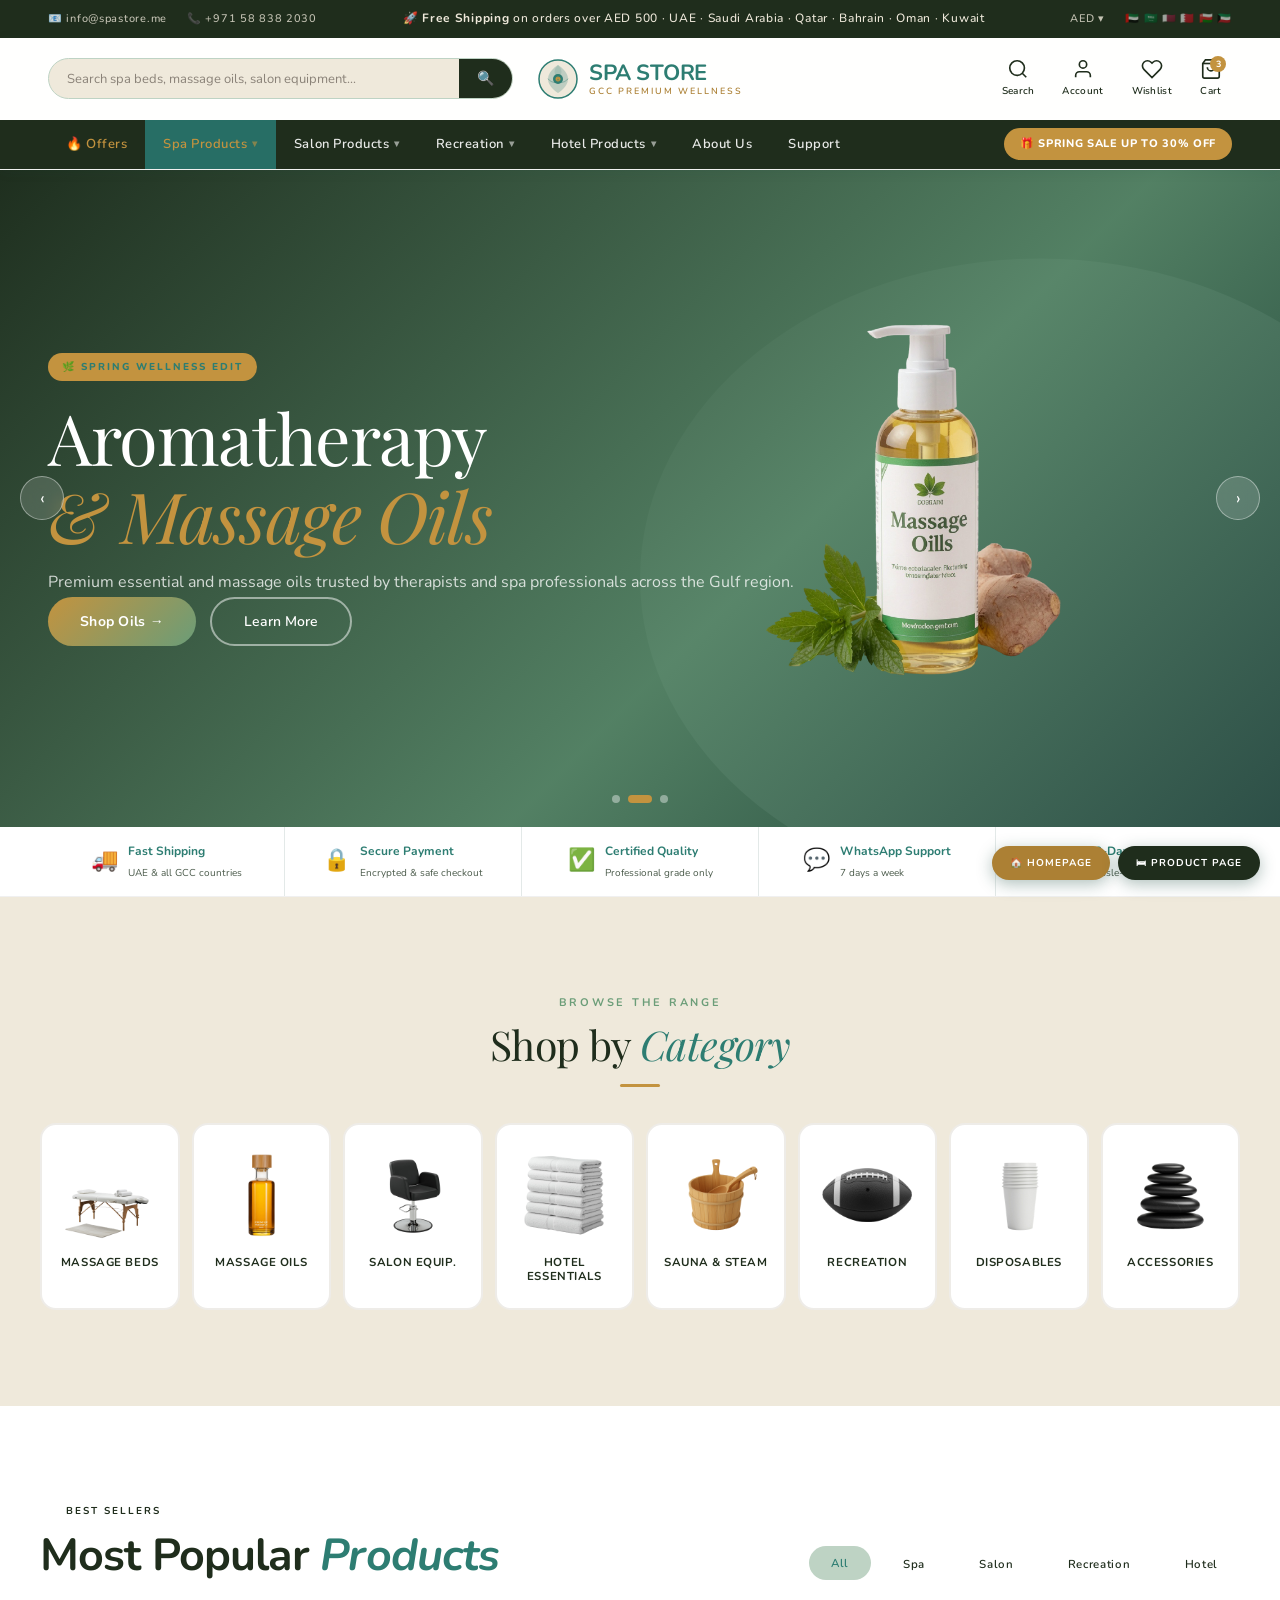
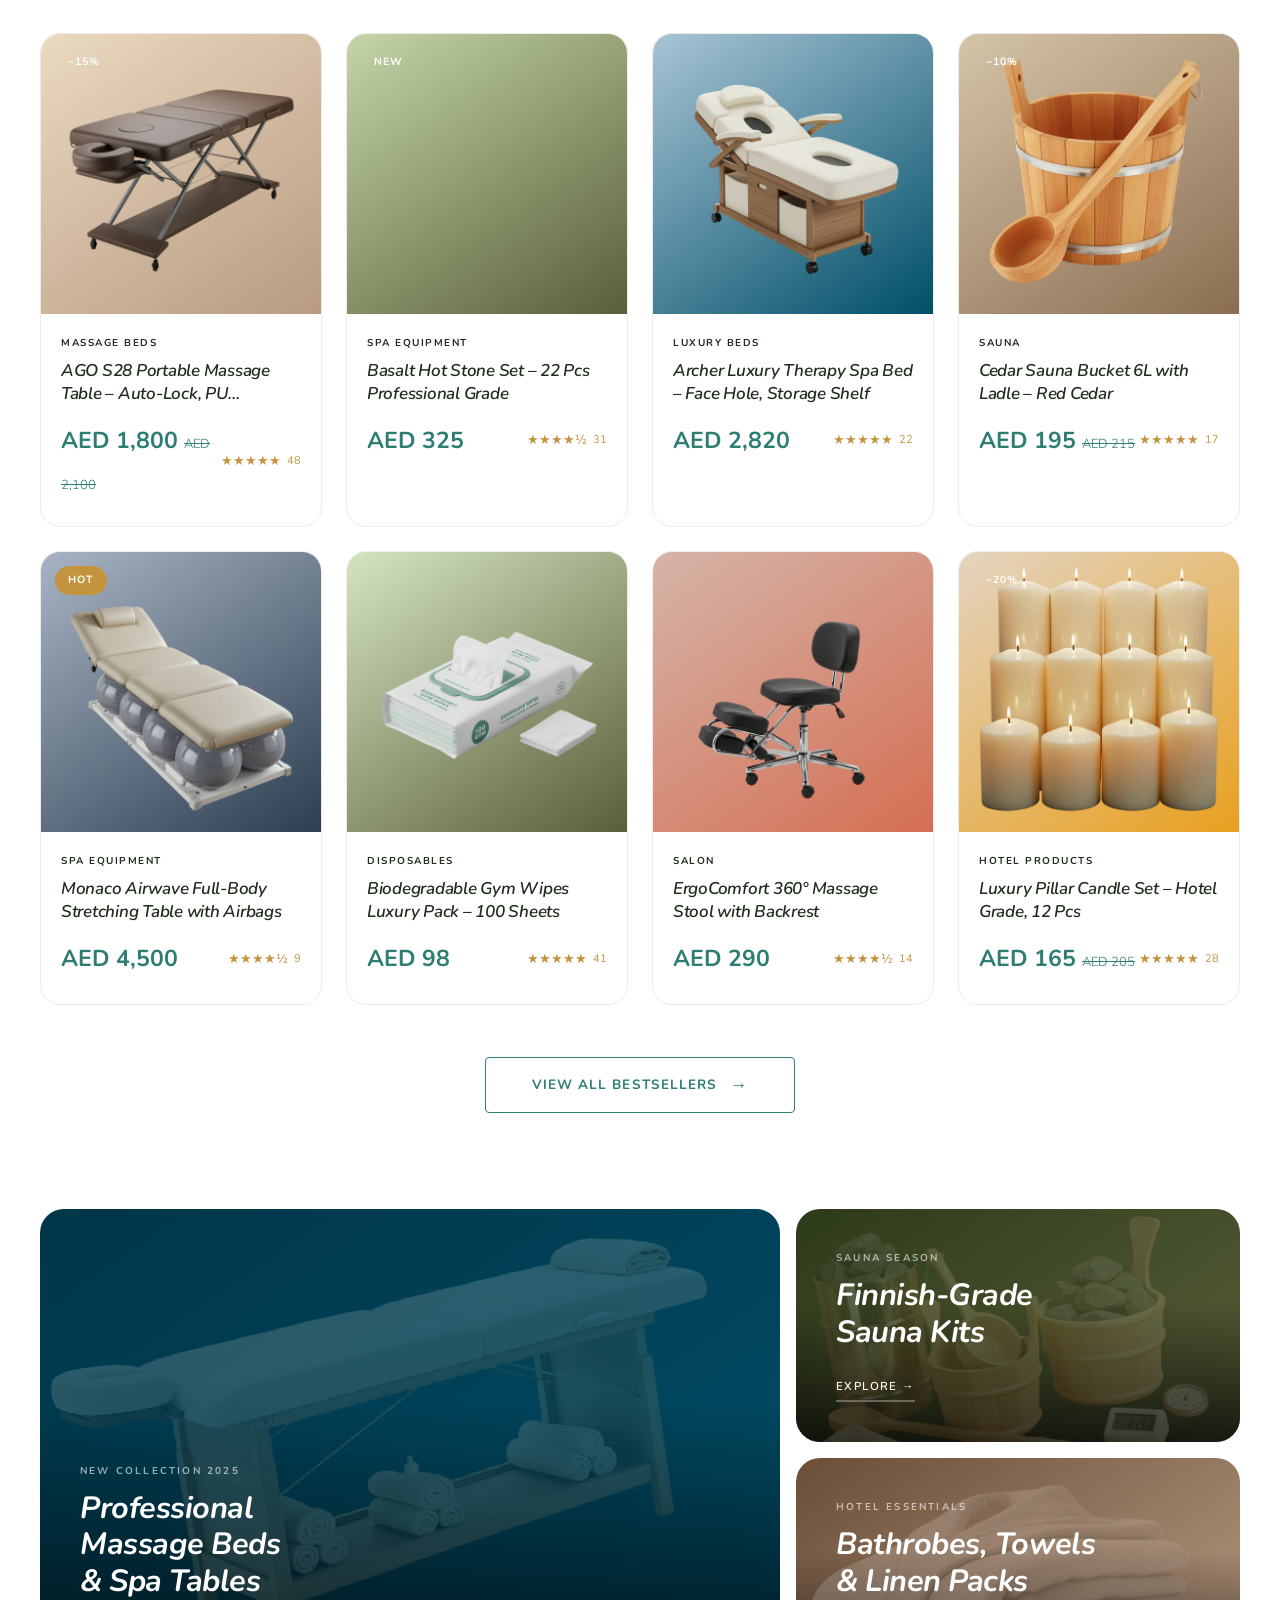
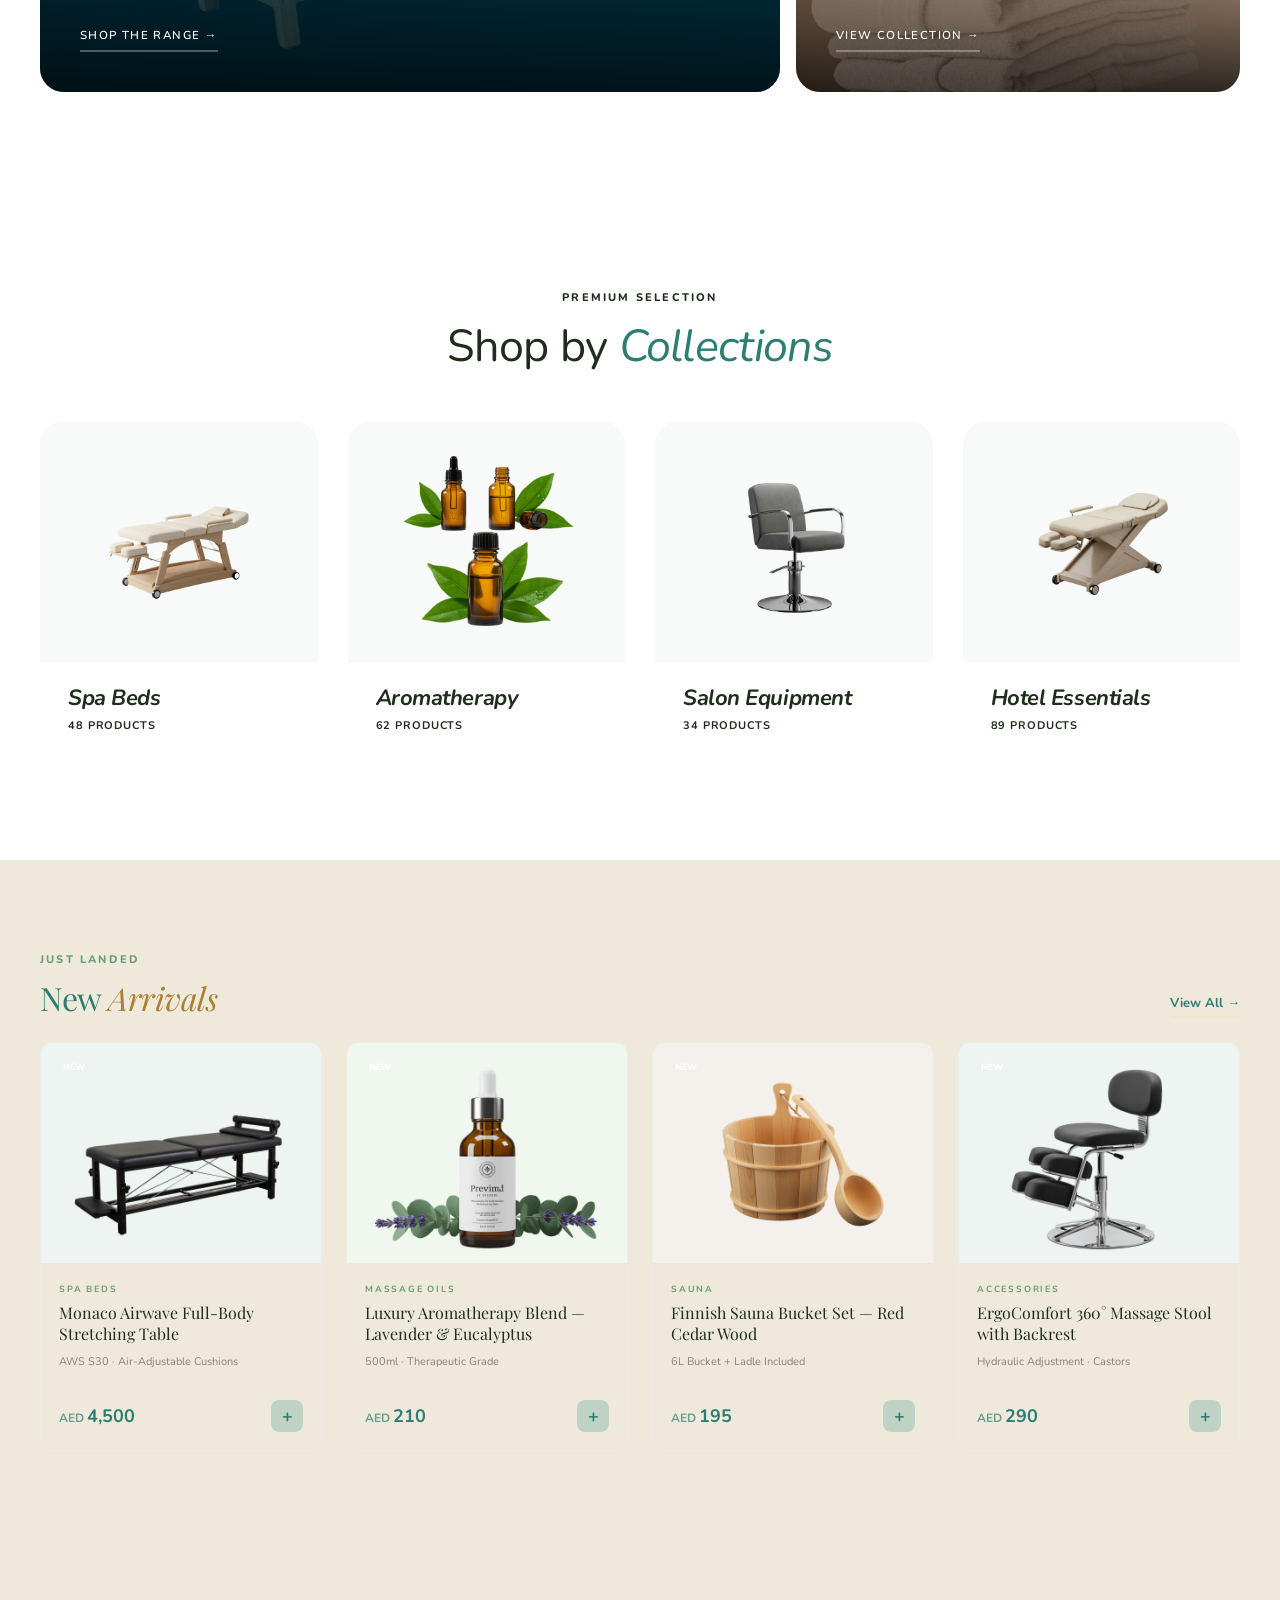
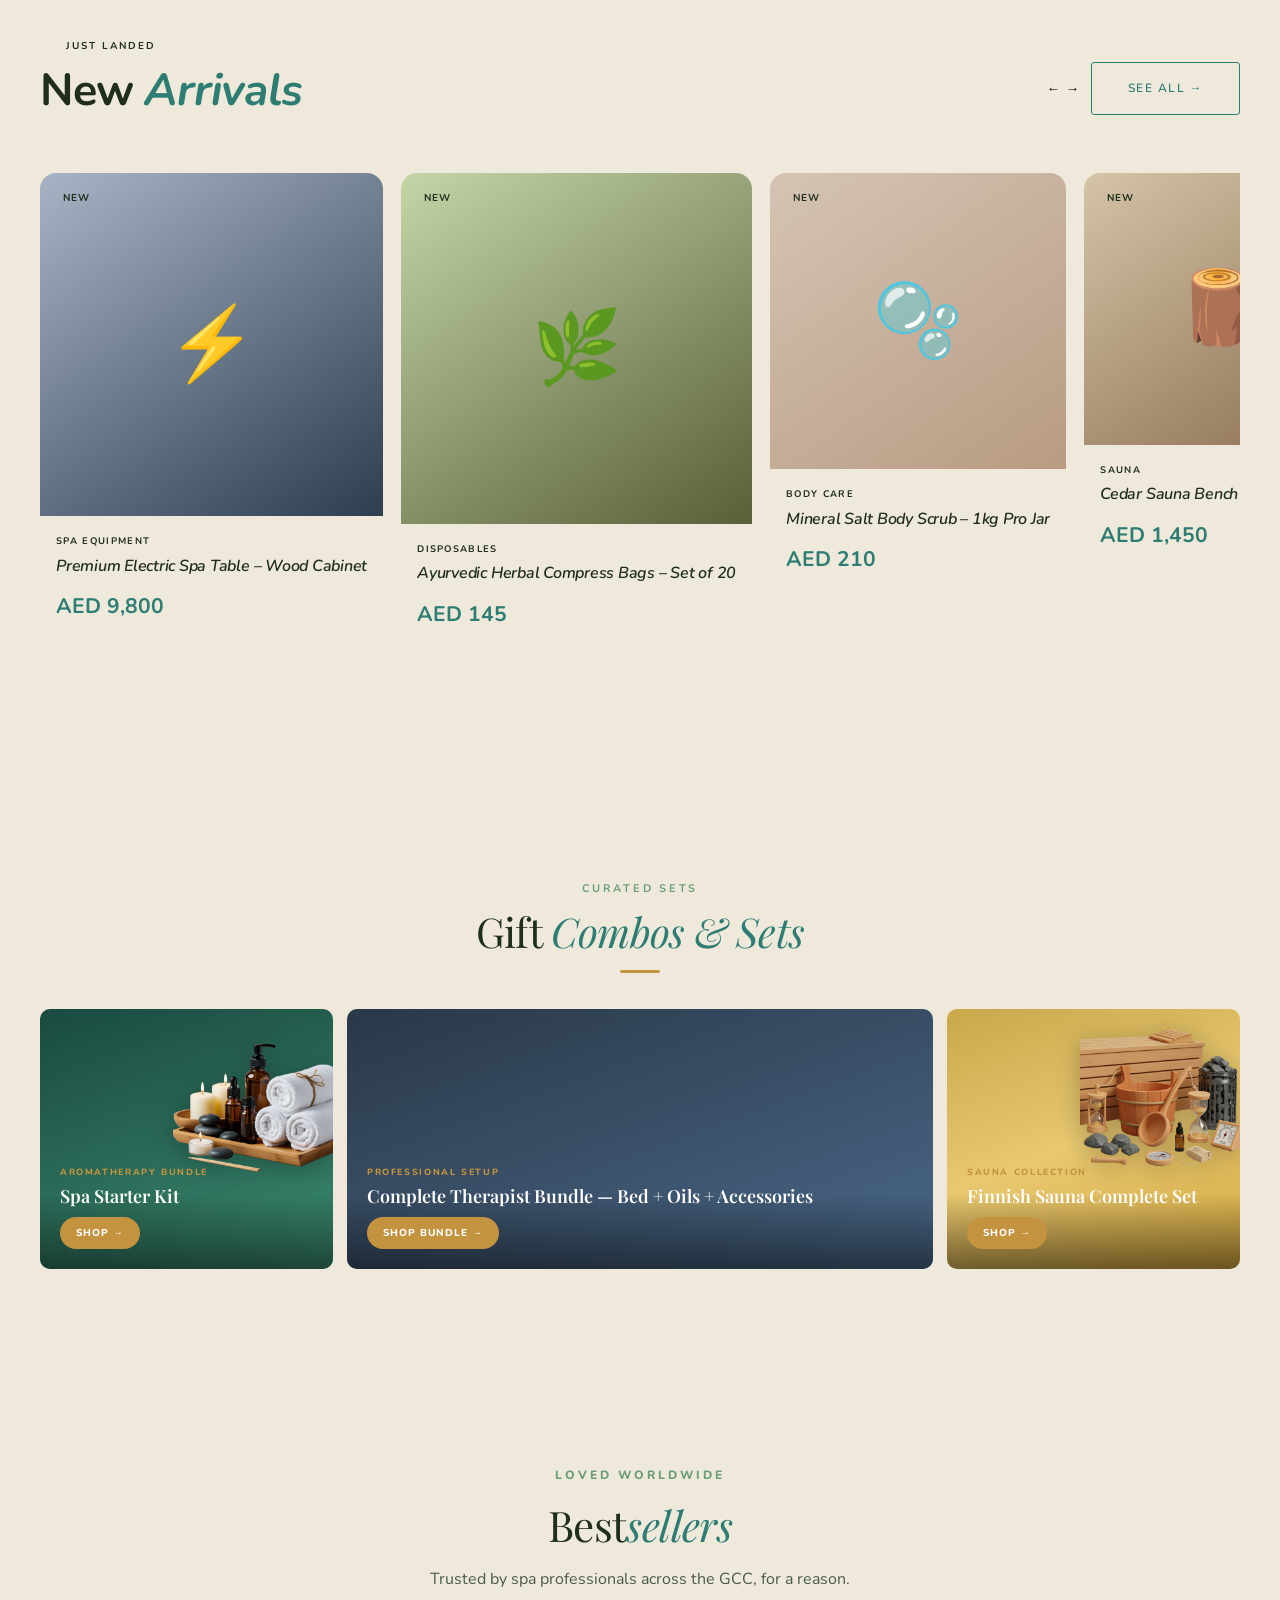
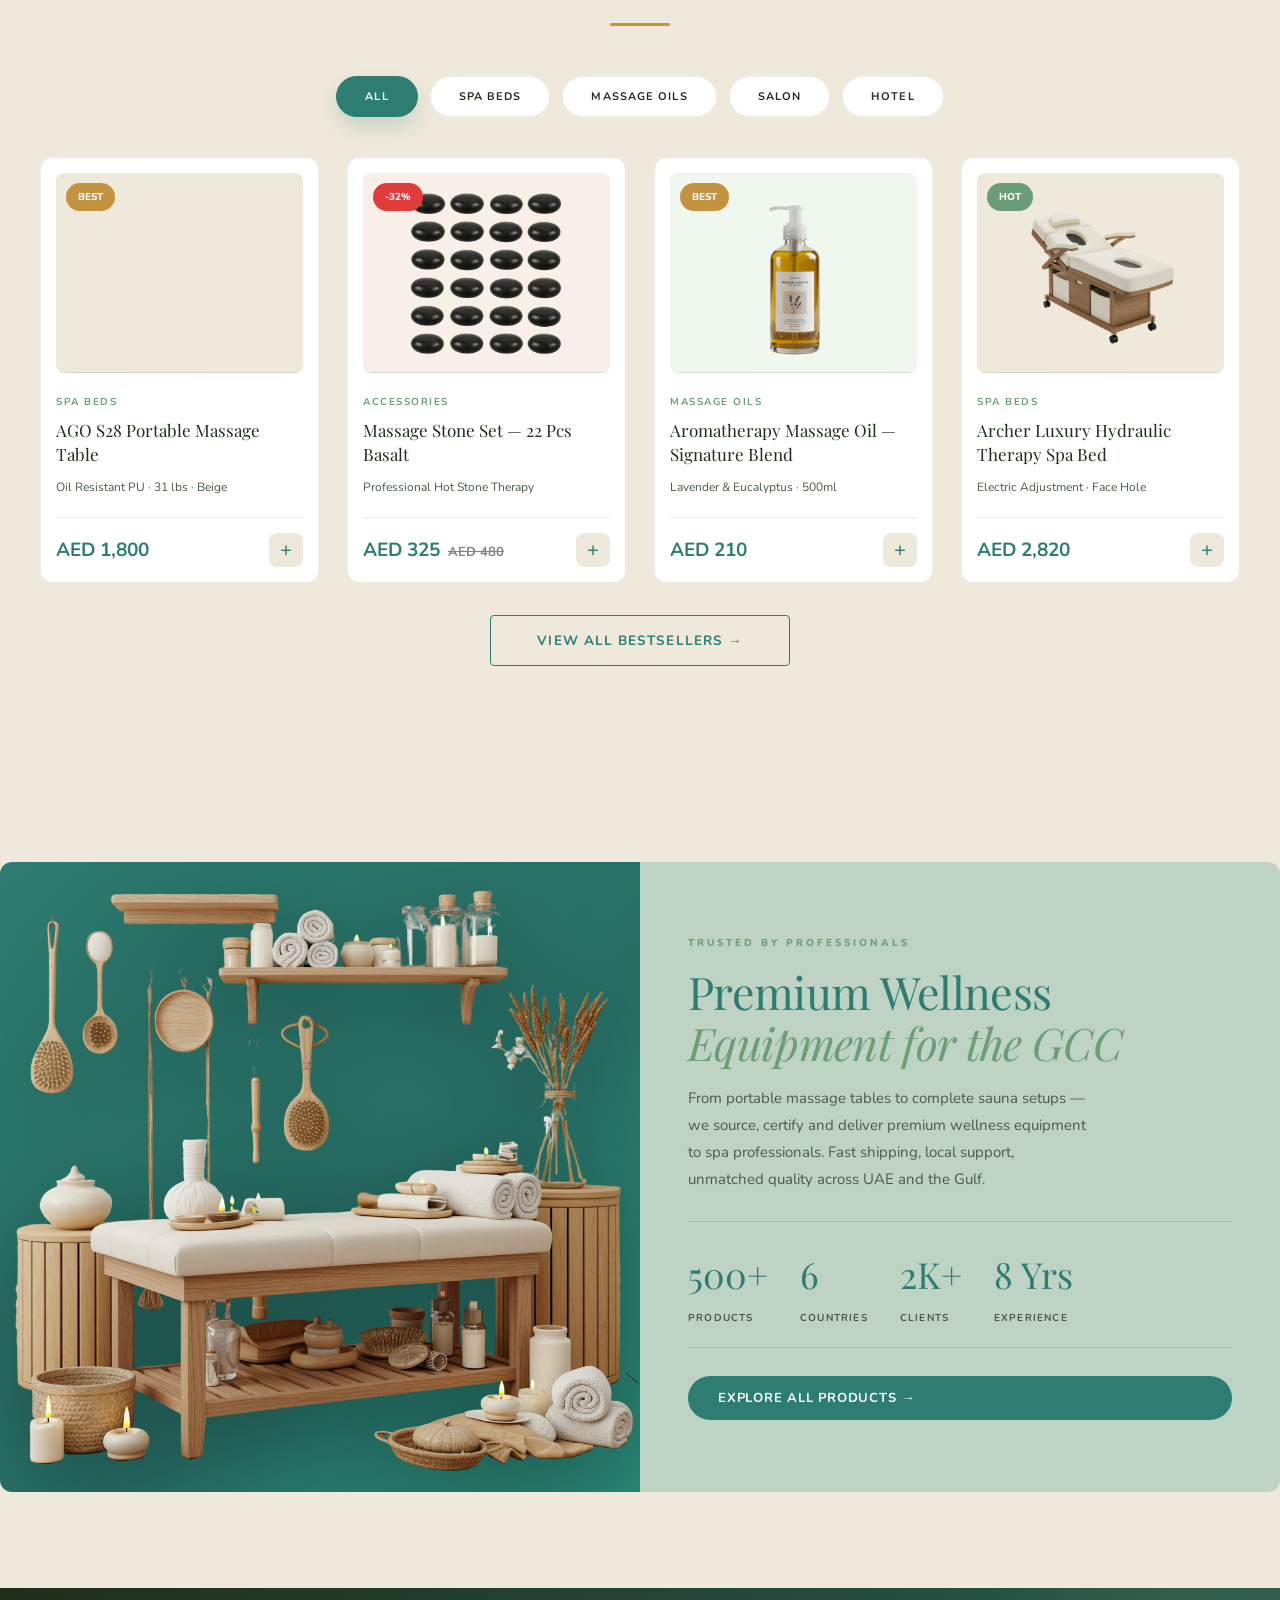
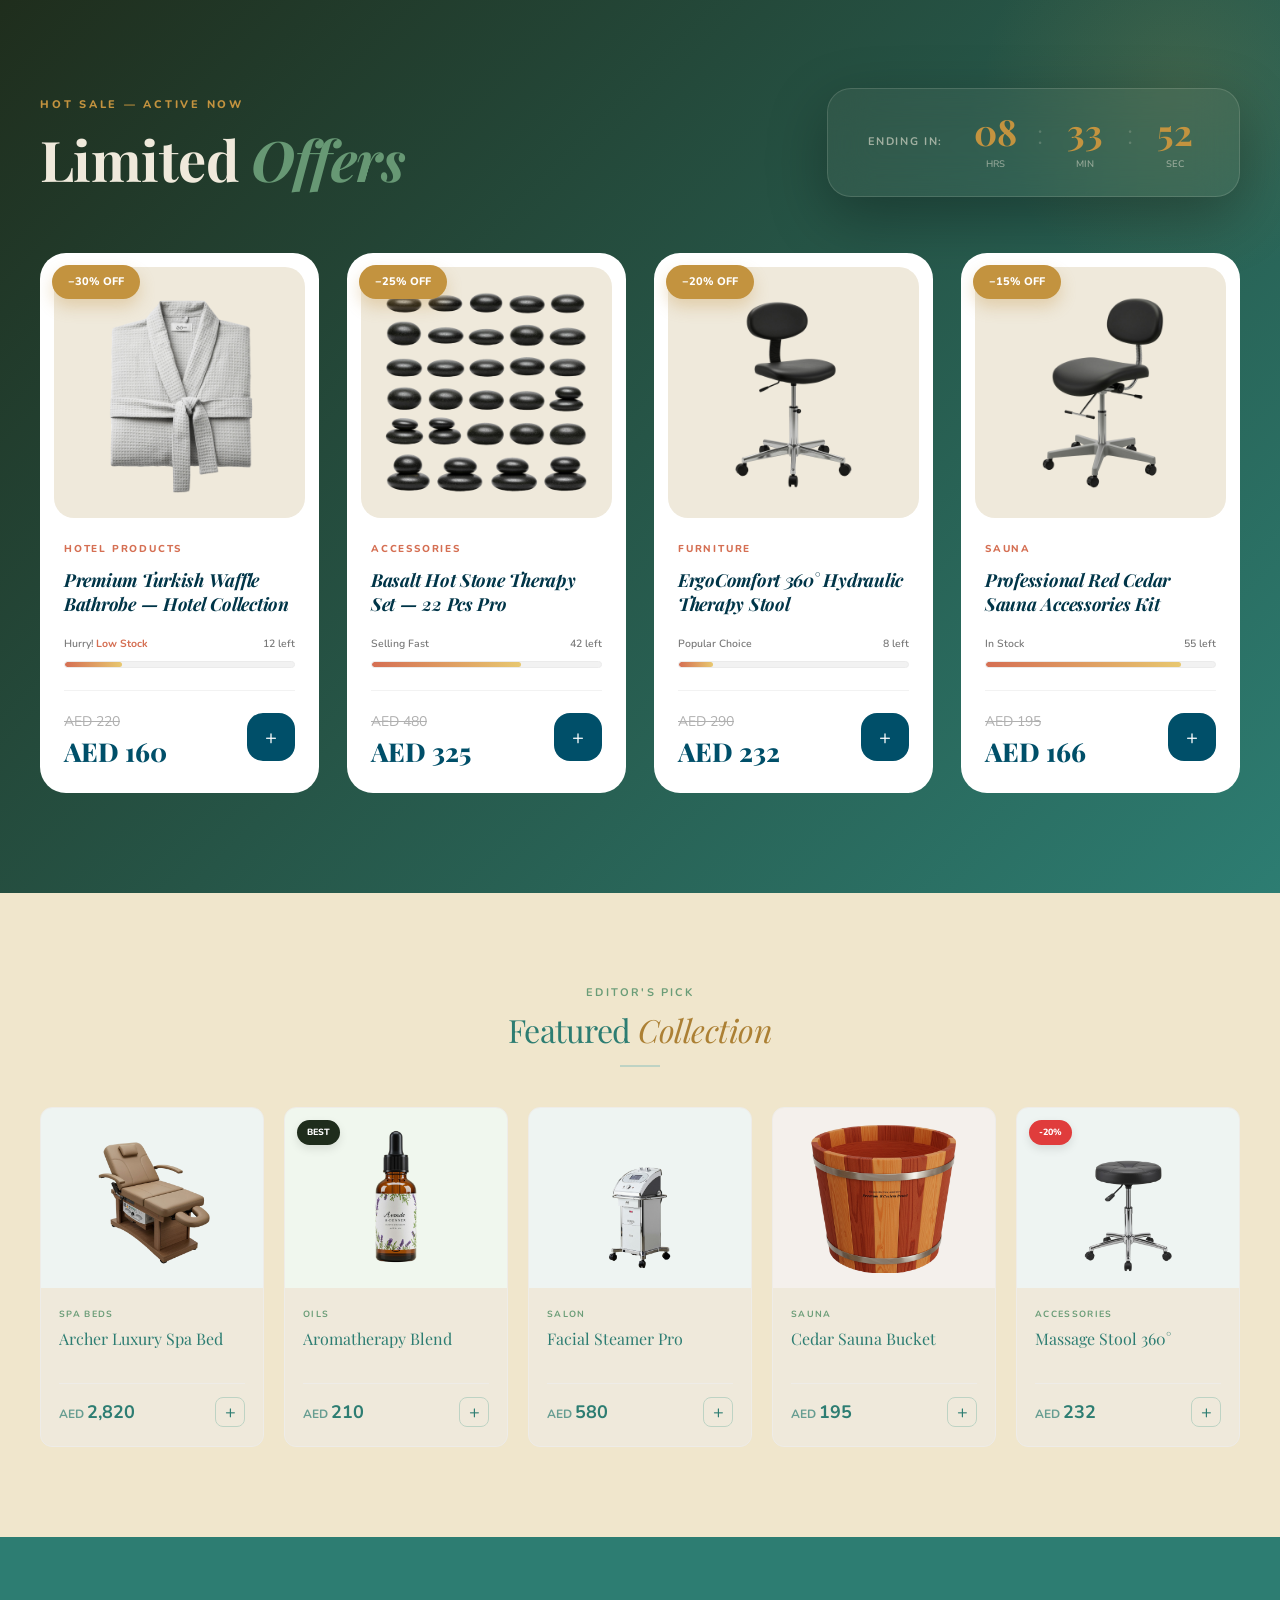
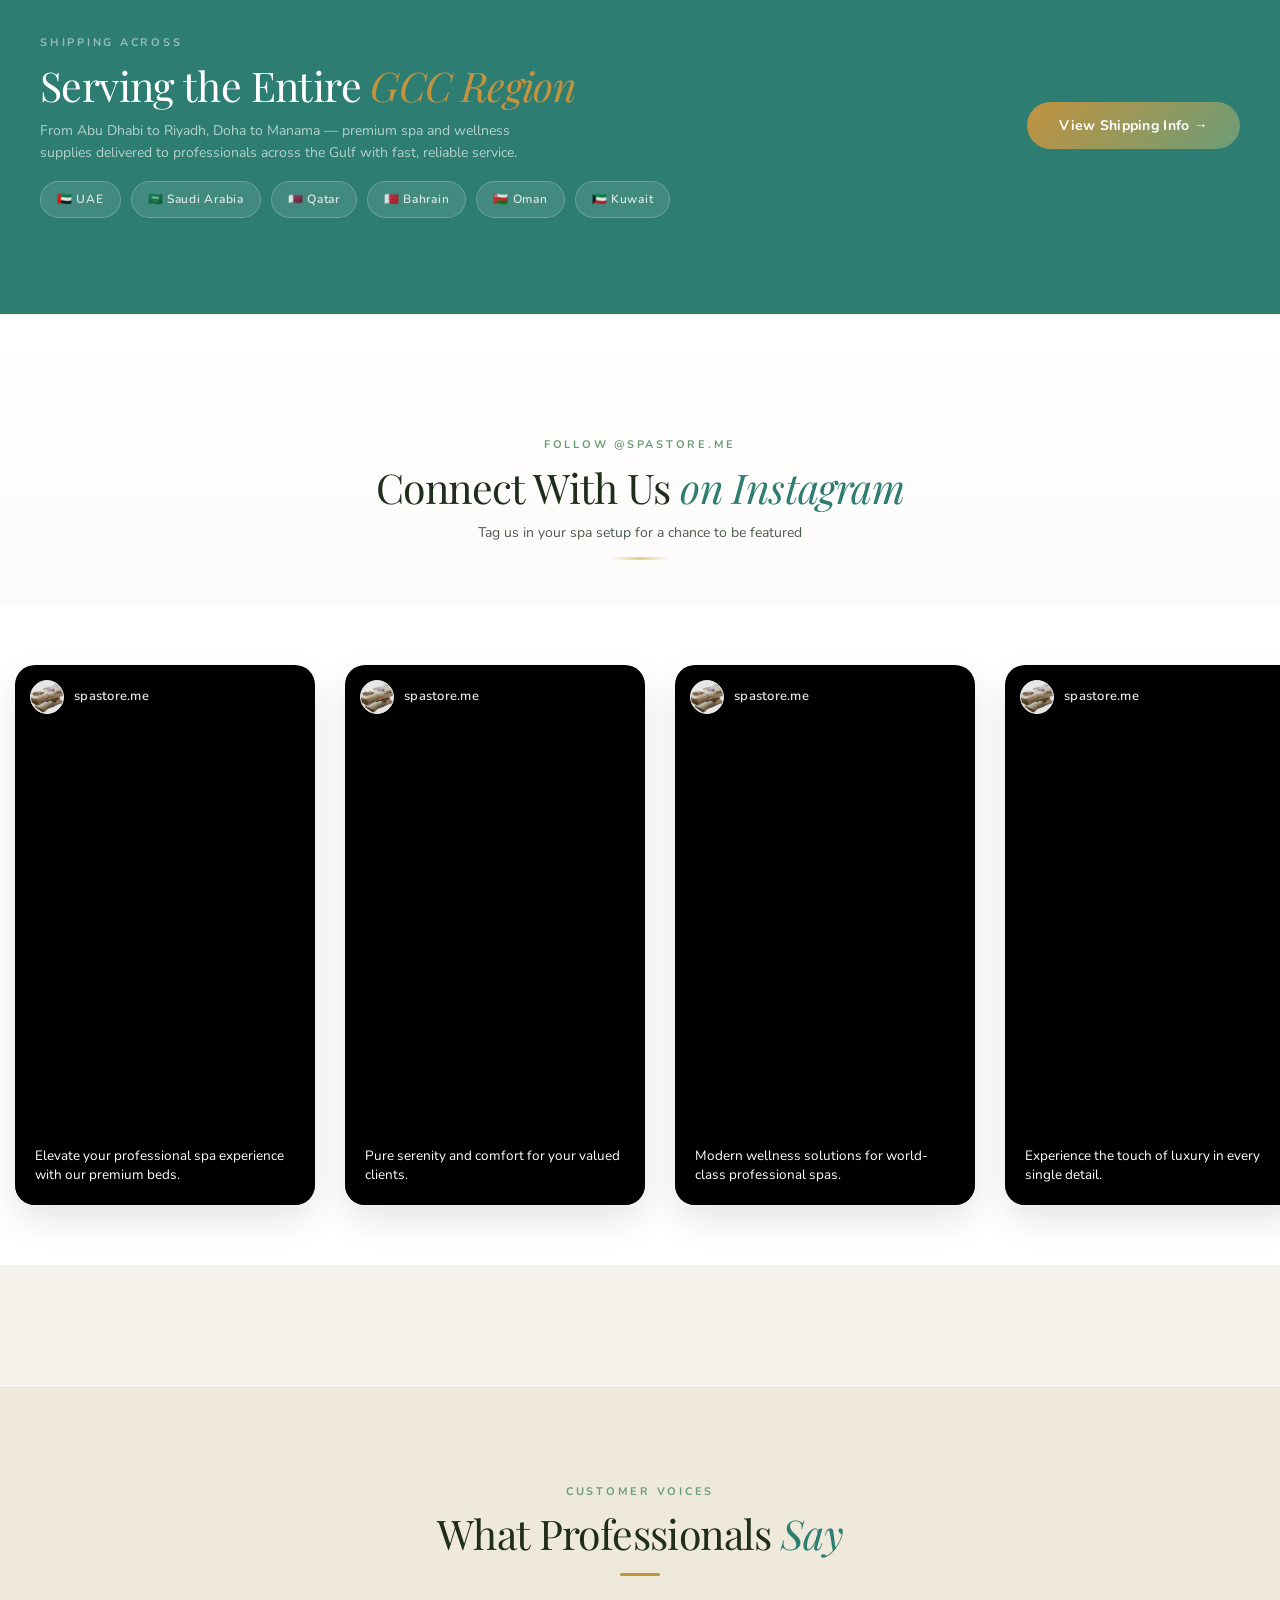
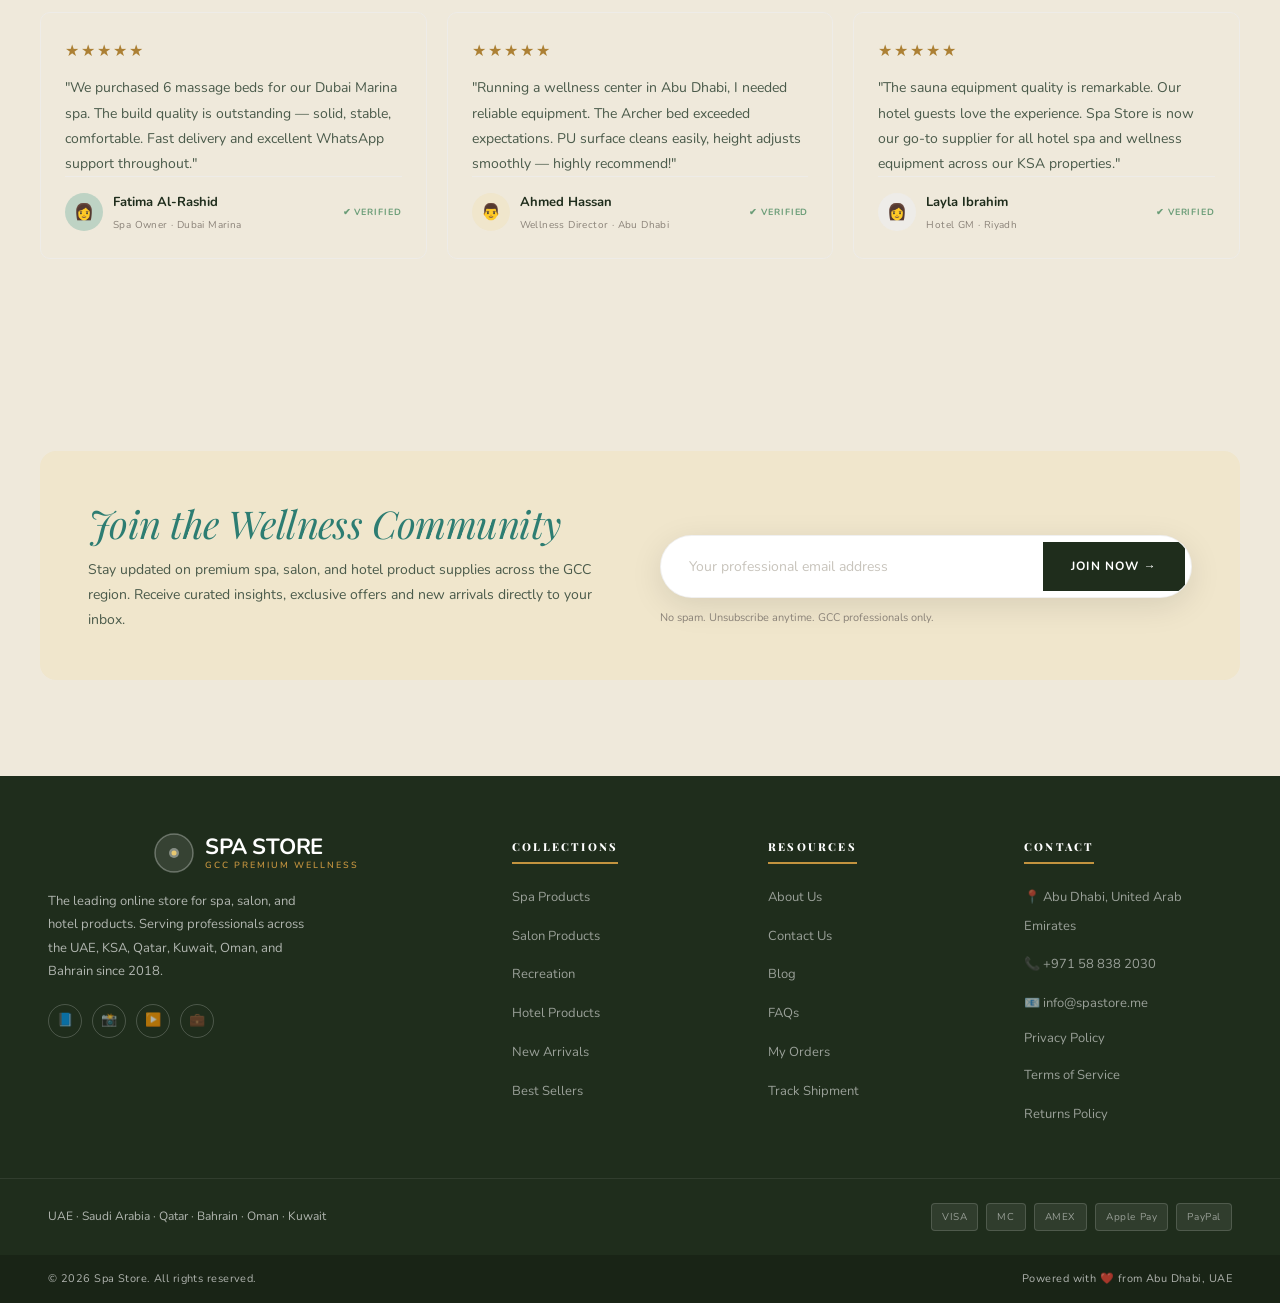
==== index.html @ 0963677c "first commit" ====
<!DOCTYPE html>
<html lang="en">

<head>
  <meta charset="UTF-8">
  <meta name="viewport" content="width=device-width, initial-scale=1.0">
  <title>SPA STORE — Premium Spa & Wellness Supplies | UAE · GCC</title>
  <link rel="preconnect" href="https://fonts.googleapis.com">
  <link
    href="https://fonts.googleapis.com/css2?family=Nunito:wght@300;400;500;600;700;800&family=Playfair+Display:ital,wght@0,400;0,600;1,400;1,600&display=swap"
    rel="stylesheet">
  <link rel="stylesheet" href="assets/css/style01.css">
  <link rel="stylesheet" href="assets/css/style02.css">
  <link rel="stylesheet" href="assets/css/style.css">
  <style>
    /* ─── LIMITED OFFERS SECTION (REDESIGN) ─── */
    .lo-sec {
      background: linear-gradient(135deg, #1f2d1c 0%, #2d7d72 100%);
      padding: 100px 0;
      position: relative;
      overflow: hidden;
    }

    .lo-sec::before {
      content: '';
      position: absolute;
      top: -100px;
      right: -100px;
      width: 400px;
      height: 400px;
      background: radial-gradient(circle, rgba(195, 147, 63, 0.15) 0%, transparent 70%);
      border-radius: 50%;
    }

    .lo-header {
      display: flex;
      align-items: center;
      justify-content: space-between;
      margin-bottom: 56px;
      gap: 32px;
      flex-wrap: wrap;
    }

    .lo-title-wrap {
      flex: 1;
      min-width: 300px;
    }

    .lo-eyebrow {
      font-size: 11px;
      font-weight: 800;
      letter-spacing: 0.25em;
      text-transform: uppercase;
      color: #c3933f;
      margin-bottom: 14px;
      display: block;
    }

    .lo-title {
      font-family: 'Playfair Display', serif;
      font-size: clamp(36px, 4.5vw, 56px);
      font-weight: 700;
      color: #efe9db;
      line-height: 1.1;
      letter-spacing: -0.01em;
    }

    .lo-title em {
      font-style: italic;
      color: #6b9d78;
      opacity: 0.95;
    }

    .lo-timer-wrap {
      background: rgba(239, 233, 219, 0.05);
      backdrop-filter: blur(20px);
      border: 1px solid rgba(239, 233, 219, 0.15);
      border-radius: 24px;
      padding: 24px 40px;
      display: flex;
      align-items: center;
      gap: 28px;
      box-shadow: 0 20px 60px rgba(0, 0, 0, 0.3);
    }

    .lo-timer-label {
      font-size: 11px;
      font-weight: 700;
      text-transform: uppercase;
      color: rgba(239, 233, 219, 0.6);
      letter-spacing: 0.15em;
    }

    .lo-timer {
      display: flex;
      gap: 18px;
      align-items: center;
    }

    .lo-t-unit {
      text-align: center;
      min-width: 48px;
    }

    .lo-t-num {
      font-family: 'Playfair Display', serif;
      font-size: 36px;
      font-weight: 700;
      color: #c3933f;
      line-height: 1;
    }

    .lo-t-lab {
      font-size: 9.5px;
      font-weight: 600;
      text-transform: uppercase;
      color: rgba(239, 233, 219, 0.5);
      margin-top: 6px;
    }

    .lo-t-sep {
      font-size: 28px;
      color: rgba(239, 233, 219, 0.2);
      font-weight: 300;
      margin-top: -14px;
    }

    .lo-grid {
      display: grid;
      grid-template-columns: repeat(4, 1fr);
      gap: 28px;
    }

    .lo-card {
      background: #ffffff;
      border-radius: 26px;
      padding: 14px;
      transition: transform 0.5s var(--ease), box-shadow 0.5s var(--ease);
      position: relative;
      overflow: hidden;
      display: flex;
      flex-direction: column;
    }

    .lo-card:hover {
      transform: translateY(-14px) scale(1.01);
      box-shadow: 0 44px 88px rgba(31, 45, 28, 0.15);
    }

    .lo-card-img {
      aspect-ratio: 1;
      border-radius: 20px;
      background: #efe9db;
      display: flex;
      align-items: center;
      justify-content: center;
      font-size: 80px;
      position: relative;
      overflow: hidden;
      transition: 0.5s var(--ease);
    }

    .lo-card:hover .lo-card-img {
      background: #fff;
      transform: scale(1.04);
    }

    .lo-card-img-bg {
      position: absolute;
      inset: 0;
      background: radial-gradient(circle, rgba(0, 79, 105, 0.03) 0%, transparent 70%);
      opacity: 0;
      transition: opacity 0.4s;
    }

    .lo-card:hover .lo-card-img-bg {
      opacity: 1;
    }

    .lo-badge {
      position: absolute;
      top: 12px;
      left: 12px;
      background: #c3933f;
      color: #fff;
      font-size: 11px;
      font-weight: 800;
      padding: 7px 16px;
      border-radius: 40px;
      z-index: 5;
      box-shadow: 0 8px 16px rgba(195, 147, 63, 0.3);
      animation: lo-pulse 2s infinite ease-in-out;
    }


    .lo-card-img img {
      padding: 20px;
    }

    .lo-card-img-bg img {
      padding: 20px;
    }

    @keyframes lo-pulse {
      0% {
        transform: scale(1);
        box-shadow: 0 4px 12px rgba(213, 111, 83, 0.2);
      }

      50% {
        transform: scale(1.06);
        box-shadow: 0 8px 24px rgba(213, 111, 83, 0.4);
      }

      100% {
        transform: scale(1);
        box-shadow: 0 4px 12px rgba(213, 111, 83, 0.2);
      }
    }

    .lo-card-wish,
    .lo-card-list {
      position: absolute;
      top: 12px;
      right: 12px;
      width: 44px;
      height: 44px;
      border-radius: 50%;
      background: #fff;
      border: none;
      display: flex;
      align-items: center;
      justify-content: center;
      font-size: 18px;
      cursor: pointer;
      box-shadow: 0 8px 32px rgba(0, 0, 0, 0.15);
      opacity: 0;
      transform: translateY(15px);
      transition: all 0.5s var(--ease);
      z-index: 10;
    }

    .lo-card-list {
      top: 68px;
    }

    .lo-card:hover .lo-card-wish,
    .lo-card:hover .lo-card-list {
      opacity: 1;
      transform: translateY(0);
    }

    .lo-card-wish:hover,
    .lo-card-list:hover {
      background: #003548;
      color: #fff;
      transform: scale(1.1);
    }

    .lo-card-body {
      padding: 22px 10px 14px;
      flex: 1;
      display: flex;
      flex-direction: column;
    }

    .lo-card-cat {
      font-size: 10px;
      font-weight: 800;
      text-transform: uppercase;
      letter-spacing: 0.18em;
      color: #d56f53;
      margin-bottom: 10px;
    }

    .lo-card-name {
      font-family: 'Playfair Display', serif;
      font-size: 18px;
      font-weight: 700;
      color: #003548;
      line-height: 1.35;
      margin-bottom: 18px;
      transition: color 0.3s;
    }

    .lo-card:hover .lo-card-name {
      color: #004f69;
    }

    .lo-stock {
      margin-bottom: 22px;
    }

    .lo-stock-text {
      font-size: 10.5px;
      font-weight: 600;
      color: #7a7a7a;
      display: flex;
      justify-content: space-between;
      align-items: center;
    }

    .lo-stock-text b {
      color: #d56f53;
      font-weight: 700;
    }

    .lo-stock-bar {
      height: 7px;
      background: #f2f2f2;
      border-radius: 10px;
      overflow: hidden;
      margin-top: 8px;
      border: 1px solid #ebebeb;
    }

    .lo-stock-inner {
      height: 100%;
      border-radius: 10px;
      transition: width 1s ease-out;
      background: linear-gradient(to right, #d56f53, #e8c870);
    }

    .lo-card-footer {
      display: flex;
      align-items: center;
      justify-content: space-between;
      padding-top: 18px;
      border-top: 1px solid #f2f2f2;
      margin-top: auto;
    }

    .lo-price-wrap {
      display: flex;
      flex-direction: column;
    }

    .lo-price-new {
      font-family: 'Playfair Display', serif;
      font-size: 26px;
      font-weight: 800;
      color: #004f69;
      line-height: 1;
    }

    .lo-price-old {
      font-size: 14px;
      color: #b0b0b0;
      text-decoration: line-through;
      font-weight: 400;
      margin-bottom: 4px;
    }

    .lo-add-btn {
      width: 48px;
      height: 48px;
      border-radius: 16px;
      border: none;
      background: #004f69;
      color: #fff;
      font-size: 20px;
      cursor: pointer;
      transition: all 0.4s var(--ease);
      display: flex;
      align-items: center;
      justify-content: center;
    }

    .lo-add-btn:hover {
      background: #e8c870;
      color: #003548;
      transform: rotate(90deg) scale(1.1);
      box-shadow: 0 8px 24px rgba(232, 200, 112, 0.3);
    }

    @media (max-width: 1100px) {
      .lo-grid {
        grid-template-columns: repeat(2, 1fr);
        gap: 20px;
      }
    }

    @media (max-width: 600px) {
      .lo-grid {
        grid-template-columns: 1fr;
      }

      .lo-header {
        flex-direction: column;
        align-items: flex-start;
        gap: 24px;
      }

      .lo-timer-wrap {
        width: 100%;
        padding: 20px 24px;
        justify-content: space-between;
      }
    }

    .Shopbycollection {
      height: 255px;
    }

    /* ─── SHOP BY COLLECTIONS (PRO DESIGN) ─── */
    .sc-sec {
      padding: 100px 0;
      background: var(--white);
    }

    .sc-grid {
      display: grid;
      grid-template-columns: repeat(4, 1fr);
      gap: 30px;
    }

    .sc-card {
      position: relative;
      border-radius: 24px;
      overflow: hidden;
      cursor: pointer;
      transition: all .5s var(--ease);
      aspect-ratio: 0.82;
      background: #f8faf9;
      display: flex;
      flex-direction: column;
    }

    .sc-card:hover {
      transform: translateY(-12px);
      box-shadow: 0 40px 80px rgba(0, 0, 0, .12);
    }

    .sc-img-wrap {
      flex: 1;
      position: relative;
      display: flex;
      align-items: center;
      justify-content: center;
      overflow: hidden;
      padding: 30px;
    }

    .sc-img {
      width: 100%;
      height: 100%;
      object-fit: contain;
      transition: transform .8s var(--ease);
      z-index: 2;
    }

    .sc-card:hover .sc-img {
      transform: scale(1.1);
    }

    .sc-img-glow {
      position: absolute;
      width: 60%;
      height: 60%;
      background: radial-gradient(circle, var(--teal-pale/0.4) 0%, transparent 70%);
      filter: blur(40px);
      z-index: 1;
      transition: all .6s;
      opacity: 0;
    }

    .sc-card:hover .sc-img-glow {
      opacity: 1;
      transform: scale(1.5);
    }

    .sc-info {
      padding: 24px 28px;
      background: #fff;
      z-index: 10;
      transition: all .4s var(--ease);
      border-top: 1px solid rgba(0, 0, 0, .03);
    }

    .sc-card:hover .sc-info {
      background: var(--teal);
    }

    .sc-title {
      font-family: var(--serif);
      font-size: 22px;
      font-weight: 700;
      color: var(--ink);
      margin-bottom: 6px;
      transition: color .3s;
    }

    .sc-count {
      font-size: 11px;
      font-weight: 700;
      color: var(--ink-mid);
      text-transform: uppercase;
      letter-spacing: .08em;
      transition: color .3s;
    }

    .sc-card:hover .sc-title {
      color: #fff;
    }

    .sc-card:hover .sc-count {
      color: rgba(255, 255, 255, 0.7);
    }

    .sc-btn-circle {
      position: absolute;
      top: 20px;
      right: 20px;
      width: 44px;
      height: 44px;
      background: #fff;
      color: var(--teal);
      border-radius: 50%;
      display: flex;
      align-items: center;
      justify-content: center;
      box-shadow: 0 8px 16px rgba(0, 0, 0, .1);
      opacity: 0;
      transform: scale(0.5);
      transition: all .4s var(--ease);
      z-index: 15;
    }

    .sc-card:hover .sc-btn-circle {
      opacity: 1;
      transform: scale(1);
    }

    .sc-btn-circle:hover {
      background: var(--gold);
      color: #fff;
    }

    @media (max-width: 1100px) {
      .sc-grid {
        grid-template-columns: repeat(2, 1fr);
        gap: 20px;
      }
    }

    @media (max-width: 600px) {
      .sc-grid {
        grid-template-columns: 1fr;
      }

      .sc-sec {
        padding: 60px 0;
      }
    }
  </style>

</head>

<body>

  <!-- PAGE SWITCHER -->
  <div class="pg-sw">
    <button class="psb active" onclick="goPg('home',this)">🏠 Homepage</button>
    <button class="psb" onclick="goPg('product',this)">🛏 Product Page</button>
  </div>

  <!-- ═══════════════════════════════════════
     SHARED HEADER
═══════════════════════════════════════ -->
  <div id="chrome">

    <!-- Announcement Bar -->
    <div class="ann">
      <div class="ann-side">
        <span>📧 info@spastore.me</span>
        <span>📞 +971 58 838 2030</span>
      </div>
      <div class="ann-center">
        🚀 <strong>Free Shipping</strong> on orders over AED 500 · UAE · Saudi Arabia · Qatar · Bahrain · Oman · Kuwait
      </div>
      <div class="ann-side">
        <span>AED ▾</span>
        <span style="opacity:.7;">🇦🇪 🇸🇦 🇶🇦 🇧🇭 🇴🇲 🇰🇼</span>
      </div>
    </div>

    <!-- Header -->
    <header class="header">
      <div class="header-top">

        <!-- Search -->
        <div class="search-bar">
          <input type="text" placeholder="Search spa beds, massage oils, salon equipment...">
          <button class="search-btn">🔍</button>
        </div>

        <!-- Logo -->
        <div class="logo" onclick="goPg('home',null)">
          <svg class="logo-svg" viewBox="0 0 42 42" fill="none" xmlns="http://www.w3.org/2000/svg">
            <circle cx="21" cy="21" r="19" fill="#efe9db" stroke="#2d7d72" stroke-width="1.5" />
            <path d="M21 7 C21 7, 31 13, 31 21 C31 29, 21 35, 21 35 C21 35, 11 29, 11 21 C11 13, 21 7, 21 7Z"
              fill="#2d7d72" opacity="0.25" />
            <circle cx="21" cy="21" r="5" fill="#2d7d72" />
            <circle cx="21" cy="21" r="2.5" fill="#c3933f" />
            <path d="M21 7 Q28 14 21 21 Q14 14 21 7Z" fill="#2d7d72" opacity="0.15" />
            <path d="M11 21 Q18 28 21 21 Q24 28 31 21" stroke="#2d7d72" stroke-width="1" fill="none"
              stroke-linecap="round" opacity="0.4" />
          </svg>
          <div class="logo-text-wrap">
            <span class="logo-name">SPA STORE</span>
            <span class="logo-tagline">GCC Premium Wellness</span>
          </div>
        </div>

        <!-- Icons -->
        <div class="hdr-icons">
          <div class="hdr-icon">
            <svg viewBox="0 0 24 24">
              <circle cx="11" cy="11" r="8" />
              <line x1="21" y1="21" x2="16.65" y2="16.65" />
            </svg>
            <span>Search</span>
          </div>
          <div class="hdr-icon">
            <svg viewBox="0 0 24 24">
              <path d="M20 21v-2a4 4 0 0 0-4-4H8a4 4 0 0 0-4 4v2" />
              <circle cx="12" cy="7" r="4" />
            </svg>
            <span>Account</span>
          </div>
          <div class="hdr-icon">
            <svg viewBox="0 0 24 24">
              <path
                d="M20.84 4.61a5.5 5.5 0 0 0-7.78 0L12 5.67l-1.06-1.06a5.5 5.5 0 0 0-7.78 7.78l1.06 1.06L12 21.23l7.78-7.78 1.06-1.06a5.5 5.5 0 0 0 0-7.78z" />
            </svg>
            <span>Wishlist</span>
          </div>
          <div class="hdr-icon">
            <svg viewBox="0 0 24 24">
              <path d="M6 2L3 6v14a2 2 0 0 0 2 2h14a2 2 0 0 0 2-2V6l-3-4z" />
              <line x1="3" y1="6" x2="21" y2="6" />
              <path d="M16 10a4 4 0 0 1-8 0" />
            </svg>
            <span>Cart</span>
            <div class="badge">3</div>
          </div>
        </div>
      </div>

      <!-- Nav Bar -->
      <nav class="nav-bar">
        <div class="nav-inner">
          <span class="nav-item hot">🔥 Offers</span>
          <span class="nav-item active">
            Spa Products <span class="arrow">▾</span>
            <div class="mega-drop">
              <div class="mega-col">
                <h6>All Products</h6>
                <ul>
                  <li><a href="#">All Products</a></li>
                  <li><a href="#">Best Sellers</a></li>
                  <li><a href="#">New Arrivals</a></li>
                  <li><a href="#">Gift Sets</a></li>
                </ul>
              </div>
              <div class="mega-col">
                <h6>By Category</h6>
                <ul>
                  <li><a href="#">Massage Beds</a></li>
                  <li><a href="#">Massage Oils</a></li>
                  <li><a href="#">Accessories</a></li>
                  <li><a href="#">Disposables</a></li>
                  <li><a href="#">Sauna</a></li>
                  <li><a href="#">Hot Stone Therapy</a></li>
                </ul>
              </div>
              <div class="mega-col">
                <h6>By Concern</h6>
                <ul>
                  <li><a href="#">Pain Relief</a></li>
                  <li><a href="#">Deep Relaxation</a></li>
                  <li><a href="#">Aromatherapy</a></li>
                  <li><a href="#">Detox & Steam</a></li>
                </ul>
              </div>
            </div>
          </span>
          <span class="nav-item">Salon Products <span class="arrow">▾</span></span>
          <span class="nav-item">Recreation <span class="arrow">▾</span></span>
          <span class="nav-item">Hotel Products <span class="arrow">▾</span></span>
          <span class="nav-item">About Us</span>
          <span class="nav-item">Support</span>
          <div class="nav-right-links">
            <span class="nav-offer">🎁 Spring Sale Up to 30% Off</span>
          </div>
        </div>
      </nav>
    </header>

  </div><!-- end chrome -->

  <!-- ═══════════════════════════════════════
     HOME PAGE
═══════════════════════════════════════ -->
  <div id="page-home" class="page active">

    <!-- ─── HERO SLIDER ─── -->
    <section class="hero">
      <div class="hero-track" id="heroTrack">

        <div class="hero-slide hs1">
          <div class="hero-slide-content">
            <div class="hs-tag">✨ Bestseller Collection 2026</div>
            <h1 class="hs-headline">Upgrade Your<br><em>Spa Experience</em></h1>
            <p class="hs-sub">Discover the fusion of innovative technology and therapeutic luxury. Premium spa beds,
              massage oils & salon equipment.</p>
            <div class="hs-btns">
              <button class="btn-gold">Explore Collection →</button>
              <button class="btn-outline-w">View Catalogue</button>
            </div>
          </div>
          <div class="hs-visual">
            <img src="assets/img/spa-beds.webp" class="img-fluid " alt="">
          </div>
        </div>

        <div class="hero-slide hs2">
          <div class="hero-slide-content">
            <div class="hs-tag">🌿 Spring Wellness Edit</div>
            <h1 class="hs-headline">Aromatherapy<br><em>& Massage Oils</em></h1>
            <p class="hs-sub">Premium essential and massage oils trusted by therapists and spa professionals across the
              Gulf region.</p>
            <div class="hs-btns">
              <button class="btn-gold">Shop Oils →</button>
              <button class="btn-outline-w">Learn More</button>
            </div>
          </div>
          <div class="hs-visual">
            <img src="assets/img/massage-oil.webp" class="img-fluid " alt="">
          </div>
        </div>

        <div class="hero-slide hs3">
          <div class="hero-slide-content">
            <div class="hs-tag">🏨 Hotel & Hospitality Range</div>
            <h1 class="hs-headline">Hotel<br><em>Essentials</em></h1>
            <p class="hs-sub">Bathrobes, towels, slippers & premium linens. Trusted by five-star hotels and spa resorts
              across the GCC.</p>
            <div class="hs-btns">
              <button class="btn-gold">Shop Hotel →</button>
              <button class="btn-outline-w">View All</button>
            </div>
          </div>
          <div class="hs-visual">
            <img src="assets/img/towels.webp" class="img-fluid " alt="">
          </div>
        </div>

      </div>
      <button class="harr prev" onclick="mvSlide(-1)">‹</button>
      <button class="harr next" onclick="mvSlide(1)">›</button>
      <div class="hero-dots">
        <button class="hdot on" onclick="goSl(0)"></button>
        <button class="hdot" onclick="goSl(1)"></button>
        <button class="hdot" onclick="goSl(2)"></button>
      </div>
    </section>

    <!-- ─── TRUST BAR ─── -->
    <div class="trust">
      <div class="trust-inner">
        <div class="ti">
          <div class="ti-icon">🚚</div>
          <div>
            <div class="ti-label">Fast Shipping</div>
            <div class="ti-sub">UAE & all GCC countries</div>
          </div>
        </div>
        <div class="ti">
          <div class="ti-icon">🔒</div>
          <div>
            <div class="ti-label">Secure Payment</div>
            <div class="ti-sub">Encrypted & safe checkout</div>
          </div>
        </div>
        <div class="ti">
          <div class="ti-icon">✅</div>
          <div>
            <div class="ti-label">Certified Quality</div>
            <div class="ti-sub">Professional grade only</div>
          </div>
        </div>
        <div class="ti">
          <div class="ti-icon">💬</div>
          <div>
            <div class="ti-label">WhatsApp Support</div>
            <div class="ti-sub">7 days a week</div>
          </div>
        </div>
        <div class="ti">
          <div class="ti-icon">🔄</div>
          <div>
            <div class="ti-label">30-Day Returns</div>
            <div class="ti-sub">Hassle-free policy</div>
          </div>
        </div>
      </div>
    </div>

    <!-- ─── SHOP BY CATEGORY ─── -->
    <section class="sec">
      <div class="w">
        <div class="sec-head">
          <div class="sec-eyebrow">Browse the Range</div>
          <h2 class="sec-title">Shop by <em>Category</em></h2>
          <div class="sec-rule"></div>
        </div>
        <div class="cat-icons">
          <div class="ci">
            <div class="ci-emoji">
              <img src="assets/img/png/Massage Beds.png" alt="">
            </div>
            <div class="ci-label">Massage Beds</div>
          </div>
          <div class="ci">
            <div class="ci-emoji">
              <img src="assets/img/png/Massage Oils.png" alt="">
            </div>
            <div class="ci-label">Massage Oils</div>
          </div>
          <div class="ci">
            <div class="ci-emoji">
              <img src="assets/img/png/SalonEquip.png" alt="">
            </div>
            <div class="ci-label">Salon Equip.</div>
          </div>
          <div class="ci">
            <div class="ci-emoji">
              <img src="assets/img/png/Hotel Essentials.png" alt="">
            </div>
            <div class="ci-label">Hotel Essentials</div>
          </div>
          <div class="ci">
            <div class="ci-emoji">
              <img src="assets/img/png/Sauna & Steam.png" alt="">
            </div>
            <div class="ci-label">Sauna & Steam</div>
          </div>
          <div class="ci">
            <div class="ci-emoji">
              <img src="assets/img/png/Recreation.png" alt="">
            </div>
            <div class="ci-label">Recreation</div>
          </div>
          <div class="ci">
            <div class="ci-emoji">
              <img src="assets/img/png/Disposables.png" alt="">
            </div>
            <div class="ci-label">Disposables</div>
          </div>
          <div class="ci">
            <div class="ci-emoji">
              <img src="assets/img/png/Accessories.png" alt="">
            </div>
            <div class="ci-label">Accessories</div>
          </div>
        </div>
      </div>
    </section>

    <!-- ─── PROMOTIONAL BANNERS ─── -->
    <!-- BEST SELLERS -->
    <section class="bs-sec bs-sec-white" id="products">
      <div class="w">
        <div class="bs-header reveal">
          <div class="bs-header-row">
            <div>
              <div class="bs-eyebrow">
                <div class="bs-eyebrow-bar"></div><span class="bs-eyebrow-label">Best Sellers</span>
              </div>
              <h2 class="bs-header-title">Most Popular <em>Products</em></h2>
            </div>
            <div class="bs-filters">
              <button class="bs-filter-chip bs-on">All</button>
              <button class="bs-filter-chip">Spa</button>
              <button class="bs-filter-chip">Salon</button>
              <button class="bs-filter-chip">Recreation</button>
              <button class="bs-filter-chip">Hotel</button>
            </div>
          </div>
        </div>
        <div class="bs-grid">
          <div class="bs-card reveal" onclick="window.location='#product-page'">
            <div class="bs-card-img">
              <div class="bs-card-img-inner" style="background:linear-gradient(145deg,#EAD9C0,#B89B82);">
                <img src="assets/img/png/Portable Massage.png" alt="">
              </div><span class="bs-card-badge bs-badge-sale">−15%</span>
              <div class="bs-card-overlay">
                <button class="bs-card-quick-add">🛒 Quick Add</button>
                <button class="bs-card-wish" title="Add to Wishlist">♡</button>
                <button class="bs-card-list" title="Add to List">📋</button>
              </div>
            </div>
            <div class="bs-card-body">
              <div class="bs-card-cat">Massage Beds</div>
              <h3 class="bs-card-title">AGO S28 Portable Massage Table – Auto-Lock, PU Resistant</h3>
              <div class="bs-card-foot">
                <div>
                  <div class="bs-card-price">AED 1,800<span class="bs-card-was">AED 2,100</span></div>
                </div>
                <div class="bs-card-stars">★★★★★<span>48</span></div>
              </div>
            </div>
          </div>
          <div class="bs-card reveal d1">
            <div class="bs-card-img">
              <div class="bs-card-img-inner" style="background:linear-gradient(145deg,#C4D5A8,#595F39);">
                <img src="assets/img/png/Basalt Hot Stone Set.png" alt="">
              </div><span class="bs-card-badge bs-badge-new">New</span>
              <div class="bs-card-overlay">
                <button class="bs-card-quick-add">🛒 Quick Add</button>
                <button class="bs-card-wish" title="Add to Wishlist">♡</button>
                <button class="bs-card-list" title="Add to List">📋</button>
              </div>
            </div>
            <div class="bs-card-body">
              <div class="bs-card-cat">Spa Equipment</div>
              <h3 class="bs-card-title">Basalt Hot Stone Set – 22 Pcs Professional Grade</h3>
              <div class="bs-card-foot">
                <div class="bs-card-price">AED 325</div>
                <div class="bs-card-stars">★★★★½<span>31</span></div>
              </div>
            </div>
          </div>
          <div class="bs-card reveal d2">
            <div class="bs-card-img">
              <div class="bs-card-img-inner" style="background:linear-gradient(145deg,#A8C4D5,#004F69);">
                <img src="assets/img/png/Archer Luxury Therapy.png" alt="">
              </div>
              <div class="bs-card-overlay">
                <button class="bs-card-quick-add">🛒 Quick Add</button>
                <button class="bs-card-wish" title="Add to Wishlist">♡</button>
                <button class="bs-card-list" title="Add to List">📋</button>
              </div>
            </div>
            <div class="bs-card-body">
              <div class="bs-card-cat">Luxury Beds</div>
              <h3 class="bs-card-title">Archer Luxury Therapy Spa Bed – Face Hole, Storage Shelf</h3>
              <div class="bs-card-foot">
                <div class="bs-card-price">AED 2,820</div>
                <div class="bs-card-stars">★★★★★<span>22</span></div>
              </div>
            </div>
          </div>
          <div class="bs-card reveal d3">
            <div class="bs-card-img">
              <div class="bs-card-img-inner" style="background:linear-gradient(145deg,#D5C4A8,#8B6E52);">
                <img src="assets/img/png/Cedar Sauna Bucket.png" alt="">
              </div><span class="bs-card-badge bs-badge-sale">−10%</span>
              <div class="bs-card-overlay">
                <button class="bs-card-quick-add">🛒 Quick Add</button>
                <button class="bs-card-wish" title="Add to Wishlist">♡</button>
                <button class="bs-card-list" title="Add to List">📋</button>
              </div>
            </div>
            <div class="bs-card-body">
              <div class="bs-card-cat">Sauna</div>
              <h3 class="bs-card-title">Cedar Sauna Bucket 6L with Ladle – Red Cedar</h3>
              <div class="bs-card-foot">
                <div>
                  <div class="bs-card-price">AED 195<span class="bs-card-was">AED 215</span></div>
                </div>
                <div class="bs-card-stars">★★★★★<span>17</span></div>
              </div>
            </div>
          </div>
          <div class="bs-card reveal">
            <div class="bs-card-img">
              <div class="bs-card-img-inner" style="background:linear-gradient(145deg,#A8B4C5,#2C3E50);">
                <img src="assets/img/png/Monaco Airwave Full-Body.png" alt="">
              </div><span class="bs-card-badge bs-badge-hot">Hot</span>
              <div class="bs-card-overlay">
                <button class="bs-card-quick-add">🛒 Quick Add</button>
                <button class="bs-card-wish" title="Add to Wishlist">♡</button>
                <button class="bs-card-list" title="Add to List">📋</button>
              </div>
            </div>
            <div class="bs-card-body">
              <div class="bs-card-cat">Spa Equipment</div>
              <h3 class="bs-card-title">Monaco Airwave Full-Body Stretching Table with Airbags</h3>
              <div class="bs-card-foot">
                <div class="bs-card-price">AED 4,500</div>
                <div class="bs-card-stars">★★★★½<span>9</span></div>
              </div>
            </div>
          </div>
          <div class="bs-card reveal d1">
            <div class="bs-card-img">
              <div class="bs-card-img-inner" style="background:linear-gradient(145deg,#D5E4C0,#595F39);">
                <img src="assets/img/png/Biodegradable Gym Wipes.png" alt="">
              </div>
              <div class="bs-card-overlay">
                <button class="bs-card-quick-add">🛒 Quick Add</button>
                <button class="bs-card-wish" title="Add to Wishlist">♡</button>
                <button class="bs-card-list" title="Add to List">📋</button>
              </div>
            </div>
            <div class="bs-card-body">
              <div class="bs-card-cat">Disposables</div>
              <h3 class="bs-card-title">Biodegradable Gym Wipes Luxury Pack – 100 Sheets</h3>
              <div class="bs-card-foot">
                <div class="bs-card-price">AED 98</div>
                <div class="bs-card-stars">★★★★★<span>41</span></div>
              </div>
            </div>
          </div>
          <div class="bs-card reveal d2">
            <div class="bs-card-img">
              <div class="bs-card-img-inner" style="background:linear-gradient(145deg,#D5B4A8,#D56F53);">
                <img src="assets/img/png/ErgoComfort.png" alt="">
              </div>
              <div class="bs-card-overlay">
                <button class="bs-card-quick-add">🛒 Quick Add</button>
                <button class="bs-card-wish" title="Add to Wishlist">♡</button>
                <button class="bs-card-list" title="Add to List">📋</button>
              </div>
            </div>
            <div class="bs-card-body">
              <div class="bs-card-cat">Salon</div>
              <h3 class="bs-card-title">ErgoComfort 360° Massage Stool with Backrest</h3>
              <div class="bs-card-foot">
                <div class="bs-card-price">AED 290</div>
                <div class="bs-card-stars">★★★★½<span>14</span></div>
              </div>
            </div>
          </div>
          <div class="bs-card reveal d3">
            <div class="bs-card-img">
              <div class="bs-card-img-inner" style="background:linear-gradient(145deg,#E4D4C0,#E8A020);">
                <img src="assets/img/png/Candle Set.png" alt="">
              </div><span class="bs-card-badge bs-badge-sale">−20%</span>
              <div class="bs-card-overlay">
                <button class="bs-card-quick-add">🛒 Quick Add</button>
                <button class="bs-card-wish" title="Add to Wishlist">♡</button>
                <button class="bs-card-list" title="Add to List">📋</button>
              </div>
            </div>
            <div class="bs-card-body">
              <div class="bs-card-cat">Hotel Products</div>
              <h3 class="bs-card-title">Luxury Pillar Candle Set – Hotel Grade, 12 Pcs</h3>
              <div class="bs-card-foot">
                <div>
                  <div class="bs-card-price">AED 165<span class="bs-card-was">AED 205</span></div>
                </div>
                <div class="bs-card-stars">★★★★★<span>28</span></div>
              </div>
            </div>
          </div>
        </div>
        <div style="text-align:center;margin-top:52px;">
          <a href="#" class="btn-outline">View All Bestsellers <span class="btn-arrow">→</span></a>
        </div>
      </div>
    </section>

    <!-- EDITORIAL BANNERS -->
    <section class="eb-sec eb-sec-white" style="padding-top:0;">
      <div class="w">
        <div class="eb-grid">
          <div class="eb-banner eb-tall eb-item-1 reveal">
            <div class="eb-banner-bg"></div>
            <div class="eb-banner-overlay"></div>
            <div class="eb-banner-icon">
              <img src="assets/img/png/professiona-massage.png" alt="">
            </div>
            <div class="eb-banner-content"><span class="eb-banner-tag">New Collection 2025</span>
              <h3 class="eb-banner-title">Professional<br>Massage Beds<br>& Spa Tables</h3><a href="#"
                class="eb-banner-link">Shop the
                Range →</a>
            </div>
          </div>
          <div class="eb-banner eb-item-2 reveal d1" style="min-height:230px;">
            <div class="eb-banner-bg"></div>
            <div class="eb-banner-overlay"></div>
            <div class="eb-banner-icon" style="font-size:56px;">
              <img src="assets/img/png/Finnish-Grade.png" alt="">
            </div>
            <div class="eb-banner-content"><span class="eb-banner-tag">Sauna Season</span>
              <h3 class="eb-banner-title">Finnish-Grade<br>Sauna Kits</h3><a href="#" class="eb-banner-link">Explore
                →</a>
            </div>
          </div>
          <div class="eb-banner eb-item-3 reveal d2" style="min-height:230px;">
            <div class="eb-banner-bg"></div>
            <div class="eb-banner-overlay"></div>
            <div class="eb-banner-icon" style="font-size:56px;">
              <img src="assets/img/png/Bathrobes, Towels.png" alt="">
            </div>
            <div class="eb-banner-content"><span class="eb-banner-tag">Hotel Essentials</span>
              <h3 class="eb-banner-title">Bathrobes, Towels<br>& Linen Packs</h3><a href="#" class="eb-banner-link">View
                Collection
                →</a>
            </div>
          </div>
        </div>
      </div>
    </section>

    <!-- ─── SHOP BY COLLECTIONS ─── -->
    <section class="sc-sec">
      <div class="w">
        <div class="sec-head" style="margin-bottom:48px;">
          <div class="reveal">
            <div class="sc-eyebrow"
              style="font-size: 11px; font-weight: 800; letter-spacing: .2em; text-transform: uppercase; color: var(--terra); margin-bottom:12px;">
              Premium Selection</div>
            <h2 class="sec-title" style="font-size: clamp(32px, 3.5vw, 52px); font-family: var(--serif); margin:0;">Shop
              by <em>Collections</em></h2>
          </div>
        </div>

        <div class="sc-grid">
          <!-- Collection 1 -->
          <div class="sc-card reveal" onclick="goPg('product', null)">
            <div class="sc-btn-circle">→</div>
            <div class="sc-img-wrap">
              <div class="sc-img-glow"></div>
              <img src="assets/img/png/Spa Beds.png" class="sc-img" alt="Spa Beds">
            </div>
            <div class="sc-info">
              <h3 class="sc-title">Spa Beds</h3>
              <div class="sc-count">48 Products</div>
            </div>
          </div>

          <!-- Collection 2 -->
          <div class="sc-card reveal d1" onclick="goPg('product', null)">
            <div class="sc-btn-circle">→</div>
            <div class="sc-img-wrap">
              <div class="sc-img-glow"></div>
              <img src="assets/img/png/Aromatherapy.webp" class="sc-img" alt="Aromatherapy">
            </div>
            <div class="sc-info">
              <h3 class="sc-title">Aromatherapy</h3>
              <div class="sc-count">62 Products</div>
            </div>
          </div>

          <!-- Collection 3 -->
          <div class="sc-card reveal d2" onclick="goPg('product', null)">
            <div class="sc-btn-circle">→</div>
            <div class="sc-img-wrap">
              <div class="sc-img-glow"></div>
              <img src="assets/img/png/Salon Equipment.png" class="sc-img" alt="Salon Equipment">
            </div>
            <div class="sc-info">
              <h3 class="sc-title">Salon Equipment</h3>
              <div class="sc-count">34 Products</div>
            </div>
          </div>

          <!-- Collection 4 -->
          <div class="sc-card reveal d3" onclick="goPg('product', null)">
            <div class="sc-btn-circle">→</div>
            <div class="sc-img-wrap">
              <div class="sc-img-glow"></div>
              <img src="assets/img/png/Hotel Essentialss.png" class="sc-img" alt="Hotel Essentials">
            </div>
            <div class="sc-info">
              <h3 class="sc-title">Hotel Essentials</h3>
              <div class="sc-count">89 Products</div>
            </div>
          </div>
        </div>
      </div>
    </section>


    <!-- ─── NEW ARRIVALS ─── -->
    <section class="na-sec na-sec-gray">
      <div class="w">
        <div class="na-head"
          style="display:flex;justify-content:space-between;align-items:flex-end;text-align:left;margin-bottom:24px;">
          <div>
            <div class="na-eyebrow gold">Just Landed</div>
            <h2 class="na-title">New <em>Arrivals</em></h2>
          </div>
          <a class="na-view-all">View All →</a>
        </div>
        <div class="na-grid">
          <div class="na-card" onclick="goPg('product',null)">
            <div class="na-badge b-new">New</div>
            <button class="na-card-wish" title="Add to Wishlist">♡</button>
            <button class="na-card-list" title="Add to List">📋</button>
            <div class="na-card-img" style="background:#eef4f2;"><span class="na-card-emoji">
                <img src="assets/img/png/Monaco Airwave Full-Bodys.png" alt="">
              </span>
              <div class="na-card-img-bg"></div>
              <div class="na-card-overlay">+ Quick Add</div>
            </div>
            <div class="na-card-body">
              <div class="na-card-cat">Spa Beds</div>
              <div class="na-card-name">Monaco Airwave Full-Body Stretching Table</div>
              <div class="na-card-meta">AWS S30 · Air-Adjustable Cushions</div>
              <div class="na-card-footer">
                <div class="na-card-price"><span class="cur">AED </span>4,500</div><button
                  class="na-card-add">+</button>
              </div>
            </div>
          </div>
          <div class="na-card" onclick="goPg('product',null)">
            <div class="na-badge b-new">New</div>
            <button class="na-card-wish" title="Add to Wishlist">♡</button>
            <button class="na-card-list" title="Add to List">📋</button>
            <div class="na-card-img" style="background:#f0f7ee;"><span class="na-card-emoji">
                <img src="assets/img/png/Luxury Aromatherapy Blend.png" alt="">
              </span>
              <div class="na-card-img-bg"></div>
              <div class="na-card-overlay">+ Quick Add</div>
            </div>
            <div class="na-card-body">
              <div class="na-card-cat">Massage Oils</div>
              <div class="na-card-name">Luxury Aromatherapy Blend — Lavender & Eucalyptus</div>
              <div class="na-card-meta">500ml · Therapeutic Grade</div>
              <div class="na-card-footer">
                <div class="na-card-price"><span class="cur">AED </span>210</div><button class="na-card-add">+</button>
              </div>
            </div>
          </div>
          <div class="na-card" onclick="goPg('product',null)">
            <div class="na-badge b-new">New</div>
            <button class="na-card-wish" title="Add to Wishlist">♡</button>
            <button class="na-card-list" title="Add to List">📋</button>
            <div class="na-card-img" style="background:#f4f0ec;"><span class="na-card-emoji">
                <img src="assets/img/png/Finnish Sauna Bucket Set.png" alt="">
              </span>
              <div class="na-card-img-bg"></div>
              <div class="na-card-overlay">+ Quick Add</div>
            </div>
            <div class="na-card-body">
              <div class="na-card-cat">Sauna</div>
              <div class="na-card-name">Finnish Sauna Bucket Set — Red Cedar Wood</div>
              <div class="na-card-meta">6L Bucket + Ladle Included</div>
              <div class="na-card-footer">
                <div class="na-card-price"><span class="cur">AED </span>195</div><button class="na-card-add">+</button>
              </div>
            </div>
          </div>
          <div class="na-card" onclick="goPg('product',null)">
            <div class="na-badge b-new">New</div>
            <button class="na-card-wish" title="Add to Wishlist">♡</button>
            <button class="na-card-list" title="Add to List">📋</button>
            <div class="na-card-img" style="background:#eef4f2;"><span class="na-card-emoji">
                <img src="assets/img/png/ErgoComfort 360 Massage.png" alt="">
              </span>
              <div class="na-card-img-bg">

              </div>
              <div class="na-card-overlay">+ Quick Add</div>
            </div>
            <div class="na-card-body">
              <div class="na-card-cat">Accessories</div>
              <div class="na-card-name">ErgoComfort 360° Massage Stool with Backrest</div>
              <div class="na-card-meta">Hydraulic Adjustment · Castors</div>
              <div class="na-card-footer">
                <div class="na-card-price"><span class="cur">AED </span>290</div><button class="na-card-add">+</button>
              </div>
            </div>
          </div>
        </div>
      </div>
    </section>
    <!-- ─── NEW ARRIVALS 2 model open ─── -->
    <section class="sec sec-warm">
      <div class="w">
        <div class="na2-sh reveal">
          <div class="na2-sh-row">
            <div>
              <div class="na2-eyebrow">
                <div class="na2-eyebrow-bar"></div><span class="na2-eyebrow-label">Just Landed</span>
              </div>
              <h2 class="na2-sh-title">New <em>Arrivals</em></h2>
            </div>
            <div style="display:flex;align-items:center;gap:12px;">
              <div class="na2-arr-btns"><button class="na2-arr-btn" id="na2-aleft">←</button><button class="na2-arr-btn"
                  id="na2-aright">→</button></div>
              <a href="#" class="btn btn-outline" style="border-radius:3px;">See All →</a>
            </div>
          </div>
        </div>
        <div class="na2-arrivals-track" id="na2-atrack">
          <div class="na2-card">
            <div class="na2-card-img">
              <div class="na2-card-img-inner" style="background:linear-gradient(145deg,#A8B4C5,#2C3E50);">⚡</div><span
                class="na2-card-badge na2-b-new">New</span>
            </div>
            <div class="na2-card-body">
              <div class="na2-card-cat">Spa Equipment</div>
              <h3 class="na2-card-name">Premium Electric Spa Table – Wood Cabinet</h3>
              <div class="na2-card-foot">
                <div class="na2-card-price">AED 9,800</div>
              </div>
            </div>
          </div>
          <div class="na2-card">
            <div class="na2-card-img">
              <div class="na2-card-img-inner" style="background:linear-gradient(145deg,#C4D5A8,#595F39);">🌿</div><span
                class="na2-card-badge na2-b-new">New</span>
            </div>
            <div class="na2-card-body">
              <div class="na2-card-cat">Disposables</div>
              <h3 class="na2-card-name">Ayurvedic Herbal Compress Bags – Set of 20</h3>
              <div class="na2-card-foot">
                <div class="na2-card-price">AED 145</div>
              </div>
            </div>
          </div>
          <div class="na2-card">
            <div class="na2-card-img">
              <div class="na2-card-img-inner" style="background:linear-gradient(145deg,#D5C4B4,#B89B82);">🫧</div><span
                class="na2-card-badge na2-b-new">New</span>
            </div>
            <div class="na2-card-body">
              <div class="na2-card-cat">Body Care</div>
              <h3 class="na2-card-name">Mineral Salt Body Scrub – 1kg Pro Jar</h3>
              <div class="na2-card-foot">
                <div class="na2-card-price">AED 210</div>
              </div>
            </div>
          </div>
          <div class="na2-card">
            <div class="na2-card-img">
              <div class="na2-card-img-inner" style="background:linear-gradient(145deg,#D5C4A8,#8B6E52);">🪵</div><span
                class="na2-card-badge na2-b-new">New</span>
            </div>
            <div class="na2-card-body">
              <div class="na2-card-cat">Sauna</div>
              <h3 class="na2-card-name">Cedar Sauna Bench Seat – 200cm</h3>
              <div class="na2-card-foot">
                <div class="na2-card-price">AED 1,450</div>
              </div>
            </div>
          </div>
          <div class="na2-card">
            <div class="na2-card-img">
              <div class="na2-card-img-inner" style="background:linear-gradient(145deg,#A8D5E4,#004F69);">💧</div><span
                class="na2-card-badge na2-b-new">New</span>
            </div>
            <div class="na2-card-body">
              <div class="na2-card-cat">Aromatherapy</div>
              <h3 class="na2-card-name">Ultrasonic Aroma Diffuser 500ml – Mist & LED</h3>
              <div class="na2-card-foot">
                <div class="na2-card-price">AED 320</div>
              </div>
            </div>
          </div>
          <div class="na2-card">
            <div class="na2-card-img">
              <div class="na2-card-img-inner" style="background:linear-gradient(145deg,#E4D0B4,#E8A020);">🏮</div><span
                class="na2-card-badge na2-b-new">New</span>
            </div>
            <div class="na2-card-body">
              <div class="na2-card-cat">Hotel Décor</div>
              <h3 class="na2-card-name">Copper Oil Burner – Handcrafted Wellness</h3>
              <div class="na2-card-foot">
                <div class="na2-card-price">AED 185</div>
              </div>
            </div>
          </div>
        </div>
      </div>
    </section>
    <!-- ─── NEW ARRIVALS 2 model end ─── -->
    <!-- ─── GIFT COMBOS / FEATURED ─── -->
    <section class="sec">
      <div class="w">
        <div class="sec-head">
          <div class="sec-eyebrow">Curated Sets</div>
          <h2 class="sec-title">Gift <em>Combos & Sets</em></h2>
          <div class="sec-rule"></div>
        </div>
        <div class="gift-grid">
          <div class="gift-card gc1">
            <div class="gift-emoji">
              <img src="assets/img/png/Spa Starter Kit.png" alt="">
            </div>
            <div class="gift-body">
              <div class="gift-tag">Aromatherapy Bundle</div>
              <div class="gift-title">Spa Starter Kit</div>
              <div class="gift-btn">Shop →</div>
            </div>
          </div>
          <div class="gift-card gc2" style="min-height:260px;">
            <div class="gift-emoji" style="font-size:80px;">
              <img src="assets/img/png/Complete Therapist Bundle.png" alt="">
            </div>
            <div class="gift-body">
              <div class="gift-tag">Professional Setup</div>
              <div class="gift-title">Complete Therapist Bundle — Bed + Oils + Accessories</div>
              <div class="gift-btn">Shop Bundle →</div>
            </div>
          </div>
          <div class="gift-card gc3">
            <div class="gift-emoji">
              <img src="assets/img/png/Finnish Sauna Complete Set.png" alt="">
            </div>
            <div class="gift-body">
              <div class="gift-tag">Sauna Collection</div>
              <div class="gift-title">Finnish Sauna Complete Set</div>
              <div class="gift-btn">Shop →</div>
            </div>
          </div>
        </div>
      </div>
    </section>

    <!-- ─── BEST SELLERS (bss-*) ─── -->
    <section class="bss-sec">
      <div class="w">
        <div class="bss-head">
          <div class="bss-eyebrow">Loved Worldwide</div>
          <h2 class="bss-title">Best<em>sellers</em></h2>
          <div class="bss-sub">Trusted by spa professionals across the GCC, for a reason.</div>
          <div class="bss-rule"></div>
        </div>
        <div class="bss-filter-wrap">
          <button class="bss-filter bss-active" onclick="setFlt(this)">All</button>
          <button class="bss-filter" onclick="setFlt(this)">Spa Beds</button>
          <button class="bss-filter" onclick="setFlt(this)">Massage Oils</button>
          <button class="bss-filter" onclick="setFlt(this)">Salon</button>
          <button class="bss-filter" onclick="setFlt(this)">Hotel</button>
        </div>
        <div class="bss-grid">
          <div class="bss-card" onclick="goPg('product',null)">
            <div class="bss-badge bss-b-best">Best</div>
            <button class="bss-card-wish">♡</button>
            <button class="bss-card-list">📋</button>
            <div class="bss-card-img" style="background:#efe9db;"><span class="bss-emoji">
                <img src="assets/img/png/AGO S28 Portable Massage Table.png" alt="">
              </span>
              <div class="bss-card-img-bg"></div>
              <div class="bss-card-overlay">+ Quick Add</div>
            </div>
            <div class="bss-card-body">
              <div class="bss-card-cat">Spa Beds</div>
              <div class="bss-card-name">AGO S28 Portable Massage Table</div>
              <div class="bss-card-meta">Oil Resistant PU · 31 lbs · Beige</div>
              <div class="bss-card-footer">
                <div class="bss-card-price"><span class="cur">AED </span>1,800</div><button
                  class="bss-card-add">+</button>
              </div>
            </div>
          </div>
          <div class="bss-card" onclick="goPg('product',null)">
            <div class="bss-badge bss-b-sale">-32%</div>
            <button class="bss-card-wish">♡</button>
            <button class="bss-card-list">📋</button>
            <div class="bss-card-img" style="background:#f8f0e8;"><span class="bss-emoji">
                <img src="assets/img/png/Massage Stone Set.png" alt="">
              </span>
              <div class="bss-card-img-bg"></div>
              <div class="bss-card-overlay">+ Quick Add</div>
            </div>
            <div class="bss-card-body">
              <div class="bss-card-cat">Accessories</div>
              <div class="bss-card-name">Massage Stone Set — 22 Pcs Basalt</div>
              <div class="bss-card-meta">Professional Hot Stone Therapy</div>
              <div class="bss-card-footer">
                <div class="bss-card-price"><span class="cur">AED </span>325<span class="bss-card-old">AED 480</span>
                </div>
                <button class="bss-card-add">+</button>
              </div>
            </div>
          </div>
          <div class="bss-card" onclick="goPg('product',null)">
            <div class="bss-badge bss-b-best">Best</div>
            <button class="bss-card-wish">♡</button>
            <button class="bss-card-list">📋</button>
            <div class="bss-card-img" style="background:#f0f7ee;"><span class="bss-emoji">
                <img src="assets/img/png/Aromatherapy Massage Oil.png" alt="">
              </span>
              <div class="bss-card-img-bg"></div>
              <div class="bss-card-overlay">+ Quick Add</div>
            </div>
            <div class="bss-card-body">
              <div class="bss-card-cat">Massage Oils</div>
              <div class="bss-card-name">Aromatherapy Massage Oil — Signature Blend</div>
              <div class="bss-card-meta">Lavender & Eucalyptus · 500ml</div>
              <div class="bss-card-footer">
                <div class="bss-card-price"><span class="cur">AED </span>210</div><button
                  class="bss-card-add">+</button>
              </div>
            </div>
          </div>
          <div class="bss-card" onclick="goPg('product',null)">
            <div class="bss-badge bss-b-hot">Hot</div>
            <button class="bss-card-wish">♡</button>
            <button class="bss-card-list">📋</button>
            <div class="bss-card-img" style="background:#efe9db;"><span class="bss-emoji">
                <img src="assets/img/png/Archer Luxury Therapy.png" alt="">
              </span>
              <div class="bss-card-img-bg"></div>
              <div class="bss-card-overlay">+ Quick Add</div>
            </div>
            <div class="bss-card-body">
              <div class="bss-card-cat">Spa Beds</div>
              <div class="bss-card-name">Archer Luxury Hydraulic Therapy Spa Bed</div>
              <div class="bss-card-meta">Electric Adjustment · Face Hole</div>
              <div class="bss-card-footer">
                <div class="bss-card-price"><span class="cur">AED </span>2,820</div><button
                  class="bss-card-add">+</button>
              </div>
            </div>
          </div>
        </div>
        <div class="text-center mt32"><button class="btn-outline">View All Bestsellers →</button></div>
      </div>
    </section>

    <!-- ─── EDITORIAL FULL-WIDTH BANNER ─── -->
    <section class="sec">
      <div class="editorial">
        <div class="editorial-visual"><span class="editorial-visual-em">
            <img src="assets/img/png/Premium Wellness.png" alt="">
          </span></div>
        <div class="editorial-text">
          <div class="label">Trusted by Professionals</div>
          <h2>Premium Wellness <br><em>Equipment for the GCC</em></h2>
          <p>From portable massage tables to complete sauna setups — we source, certify and deliver premium wellness
            equipment to spa professionals. Fast shipping, local support, unmatched quality across UAE and the Gulf.</p>
          <div class="editorial-stats">
            <div>
              <div class="estat-n">500+</div>
              <div class="estat-l">Products</div>
            </div>
            <div>
              <div class="estat-n">6</div>
              <div class="estat-l">Countries</div>
            </div>
            <div>
              <div class="estat-n">2K+</div>
              <div class="estat-l">Clients</div>
            </div>
            <div>
              <div class="estat-n">8 Yrs</div>
              <div class="estat-l">Experience</div>
            </div>
          </div>
          <button class="btn-teal">Explore All Products →</button>
        </div>
      </div>
    </section>

    <!-- ─── LIMITED OFFERS (sale grid) ─── -->
    <section class="lo-sec">
      <div class="w">
        <div class="lo-header reveal">
          <div class="lo-title-wrap">
            <span class="lo-eyebrow">Hot Sale — Active Now</span>
            <h2 class="lo-title">Limited <em>Offers</em></h2>
          </div>
          <div class="lo-timer-wrap">
            <span class="lo-timer-label">Ending In:</span>
            <div class="lo-timer">
              <div class="lo-t-unit">
                <div class="lo-t-num" id="th2">08</div>
                <div class="lo-t-lab">Hrs</div>
              </div>
              <div class="lo-t-sep">:</div>
              <div class="lo-t-unit">
                <div class="lo-t-num" id="tm2">34</div>
                <div class="lo-t-lab">Min</div>
              </div>
              <div class="lo-t-sep">:</div>
              <div class="lo-t-unit">
                <div class="lo-t-num" id="ts2">22</div>
                <div class="lo-t-lab">Sec</div>
              </div>
            </div>
          </div>
        </div>

        <div class="lo-grid">
          <!-- Card 1 -->
          <div class="lo-card reveal">
            <button class="lo-card-wish" title="Add to Wishlist">♡</button>
            <button class="lo-card-list" title="Add to List">📋</button>
            <div class="lo-badge">−30% OFF</div>
            <div class="lo-card-img">
              <div class="lo-card-img-bg"></div>
              <img src="assets/img/png/Premium Turkish Waffle.png" alt="">
            </div>
            <div class="lo-card-body">
              <div class="lo-card-cat">Hotel Products</div>
              <h3 class="lo-card-name">Premium Turkish Waffle Bathrobe — Hotel Collection</h3>
              <div class="lo-stock">
                <div class="lo-stock-text"><span>Hurry! <b>Low Stock</b></span><span>12 left</span></div>
                <div class="lo-stock-bar">
                  <div class="lo-stock-inner" style="width: 25%"></div>
                </div>
              </div>
              <div class="lo-card-footer">
                <div class="lo-price-wrap">
                  <span class="lo-price-old">AED 220</span>
                  <span class="lo-price-new">AED 160</span>
                </div>
                <button class="lo-add-btn">+</button>
              </div>
            </div>
          </div>

          <!-- Card 2 -->
          <div class="lo-card reveal d1">
            <button class="lo-card-wish" title="Add to Wishlist">♡</button>
            <button class="lo-card-list" title="Add to List">📋</button>
            <div class="lo-badge">−25% OFF</div>
            <div class="lo-card-img">
              <div class="lo-card-img-bg"></div>
              <img src="assets/img/png/Basalt Hot Stone Therapy.png" alt="">
            </div>
            <div class="lo-card-body">
              <div class="lo-card-cat">Accessories</div>
              <h3 class="lo-card-name">Basalt Hot Stone Therapy Set — 22 Pcs Pro</h3>
              <div class="lo-stock">
                <div class="lo-stock-text"><span>Selling Fast</span><span>42 left</span></div>
                <div class="lo-stock-bar">
                  <div class="lo-stock-inner" style="width: 65%"></div>
                </div>
              </div>
              <div class="lo-card-footer">
                <div class="lo-price-wrap">
                  <span class="lo-price-old">AED 480</span>
                  <span class="lo-price-new">AED 325</span>
                </div>
                <button class="lo-add-btn">+</button>
              </div>
            </div>
          </div>

          <!-- Card 3 -->
          <div class="lo-card reveal d2">
            <button class="lo-card-wish" title="Add to Wishlist">♡</button>
            <button class="lo-card-list" title="Add to List">📋</button>
            <div class="lo-badge">−20% OFF</div>
            <div class="lo-card-img">
              <div class="lo-card-img-bg"></div>
              <img src="assets/img/png/ErgoComfort 360.png" alt="">
            </div>
            <div class="lo-card-body">
              <div class="lo-card-cat">Furniture</div>
              <h3 class="lo-card-name">ErgoComfort 360° Hydraulic Therapy Stool</h3>
              <div class="lo-stock">
                <div class="lo-stock-text"><span>Popular Choice</span><span>8 left</span></div>
                <div class="lo-stock-bar">
                  <div class="lo-stock-inner" style="width: 15%"></div>
                </div>
              </div>
              <div class="lo-card-footer">
                <div class="lo-price-wrap">
                  <span class="lo-price-old">AED 290</span>
                  <span class="lo-price-new">AED 232</span>
                </div>
                <button class="lo-add-btn">+</button>
              </div>
            </div>
          </div>

          <!-- Card 4 -->
          <div class="lo-card reveal d3">
            <button class="lo-card-wish" title="Add to Wishlist">♡</button>
            <button class="lo-card-list" title="Add to List">📋</button>
            <div class="lo-badge">−15% OFF</div>
            <div class="lo-card-img">
              <div class="lo-card-img-bg"></div>
              <img src="assets/img/png/Professional Red Cedar.png" alt="">
            </div>
            <div class="lo-card-body">
              <div class="lo-card-cat">Sauna</div>
              <h3 class="lo-card-name">Professional Red Cedar Sauna Accessories Kit</h3>
              <div class="lo-stock">
                <div class="lo-stock-text"><span>In Stock</span><span>55 left</span></div>
                <div class="lo-stock-bar">
                  <div class="lo-stock-inner" style="width: 85%"></div>
                </div>
              </div>
              <div class="lo-card-footer">
                <div class="lo-price-wrap">
                  <span class="lo-price-old">AED 195</span>
                  <span class="lo-price-new">AED 166</span>
                </div>
                <button class="lo-add-btn">+</button>
              </div>
            </div>
          </div>
        </div>
      </div>
    </section>

    <!-- ─── FEATURED COLLECTION ─── -->
    <section class="fc-sec fc-sec-gold-pale">
      <div class="w">
        <div class="fc-head">
          <div class="fc-eyebrow fc-eyebrow-gold">Editor's Pick</div>
          <h2 class="fc-title">Featured <em>Collection</em></h2>
          <div class="fc-rule"></div>
        </div>
        <div class="fc-grid fc-grid-5" style="grid-template-columns:repeat(5,1fr);">
          <div class="fc-card" onclick="goPg('product',null)">
            <button class="fc-card-wish" title="Add to Wishlist">♡</button>
            <button class="fc-card-list" title="Add to List">📋</button>
            <div class="fc-card-img" style="background:#eef4f2;height:180px;font-size:60px;"><span
                class="fc-card-emoji">
                <img src="assets/img/png/Archer Luxury Spa Bed.png" alt="">
              </span>
              <div class="fc-card-img-bg"></div>
              <div class="fc-card-overlay">+ Quick Add</div>
            </div>
            <div class="fc-card-body">
              <div class="fc-card-cat">Spa Beds</div>
              <div class="fc-card-name">Archer Luxury Spa Bed</div>
              <div class="fc-card-footer">
                <div class="fc-card-price"><span class="cur">AED </span>2,820</div><button
                  class="fc-card-add">+</button>
              </div>
            </div>
          </div>
          <div class="fc-card" onclick="goPg('product',null)">
            <div class="fc-card-badge fc-badge-best">Best</div><button class="fc-card-wish">♡</button>
            <div class="fc-card-img" style="background:#f0f7ee;height:180px;font-size:60px;"><span
                class="fc-card-emoji">
                <img src="assets/img/png/Aromatherapy Blend.png" alt="">
              </span>
              <div class="fc-card-img-bg"></div>
              <div class="fc-card-overlay">+ Quick Add</div>
            </div>
            <div class="fc-card-body">
              <div class="fc-card-cat">Oils</div>
              <div class="fc-card-name">Aromatherapy Blend</div>
              <div class="fc-card-footer">
                <div class="fc-card-price"><span class="cur">AED </span>210</div><button class="fc-card-add">+</button>
              </div>
            </div>
          </div>
          <div class="fc-card" onclick="goPg('product',null)"><button class="fc-card-wish">♡</button>
            <div class="fc-card-img" style="background:#eef4f2;height:180px;font-size:60px;"><span
                class="fc-card-emoji">
                <img src="assets/img/png/Facial Steamer Pro.png" alt="">
              </span>
              <div class="fc-card-img-bg"></div>
              <div class="fc-card-overlay">+ Quick Add</div>
            </div>
            <div class="fc-card-body">
              <div class="fc-card-cat">Salon</div>
              <div class="fc-card-name">Facial Steamer Pro</div>
              <div class="fc-card-footer">
                <div class="fc-card-price"><span class="cur">AED </span>580</div><button class="fc-card-add">+</button>
              </div>
            </div>
          </div>
          <div class="fc-card" onclick="goPg('product',null)"><button class="fc-card-wish">♡</button>
            <div class="fc-card-img" style="background:#f4f0ec;height:180px;font-size:60px;"><span
                class="fc-card-emoji">
                <img src="assets/img/png/Cedar Sauna Buckets.png" alt="">
              </span>
              <div class="fc-card-img-bg"></div>
              <div class="fc-card-overlay">+ Quick Add</div>
            </div>
            <div class="fc-card-body">
              <div class="fc-card-cat">Sauna</div>
              <div class="fc-card-name">Cedar Sauna Bucket</div>
              <div class="fc-card-footer">
                <div class="fc-card-price"><span class="cur">AED </span>195</div><button class="fc-card-add">+</button>
              </div>
            </div>
          </div>
          <div class="fc-card" onclick="goPg('product',null)">
            <div class="fc-card-badge fc-badge-sale">-20%</div><button class="fc-card-wish">♡</button>
            <div class="fc-card-img" style="background:#eef4f2;height:180px;font-size:60px;"><span
                class="fc-card-emoji">
                <img src="assets/img/png/Massage Stool 360.png" alt="">
              </span>
              <div class="fc-card-img-bg"></div>
              <div class="fc-card-overlay">+ Quick Add</div>
            </div>
            <div class="fc-card-body">
              <div class="fc-card-cat">Accessories</div>
              <div class="fc-card-name">Massage Stool 360°</div>
              <div class="fc-card-footer">
                <div class="fc-card-price"><span class="cur">AED </span>232</div><button class="fc-card-add">+</button>
              </div>
            </div>
          </div>
        </div>
      </div>
    </section>

    <!-- ─── GCC REGION ─── -->
    <section class="sec sec-teal">
      <div class="w">
        <div class="gcc-row">
          <div>
            <div class="sec-eyebrow" style="color:rgba(255,255,255,.5);">Shipping Across</div>
            <h2 class="sec-title on-teal">Serving the Entire <em>GCC Region</em></h2>
            <p class="sec-sub on-teal" style="max-width:500px;margin-top:10px;">From Abu Dhabi to Riyadh, Doha to Manama
              — premium spa and wellness supplies delivered to professionals across the Gulf with fast, reliable
              service.</p>
            <div class="gcc-flags">
              <span class="flag-pill">🇦🇪 UAE</span>
              <span class="flag-pill">🇸🇦 Saudi Arabia</span>
              <span class="flag-pill">🇶🇦 Qatar</span>
              <span class="flag-pill">🇧🇭 Bahrain</span>
              <span class="flag-pill">🇴🇲 Oman</span>
              <span class="flag-pill">🇰🇼 Kuwait</span>
            </div>
          </div>
          <div><button class="btn-gold">View Shipping Info →</button></div>
        </div>
      </div>
    </section>

    <!-- ─── CONNECT / INSTAGRAM ─── -->
    <section class="sec sec-instagram">
      <div class="w">
        <div class="sec-head">
          <div class="sec-eyebrow">Follow @spastore.me</div>
          <h2 class="sec-title">Connect With Us <em>on Instagram</em></h2>
          <div class="sec-sub">Tag us in your spa setup for a chance to be featured</div>
        </div>
      </div>

      <div class="instagram-marquee">
        <div class="marquee-content">

          <div class="video-item">
            <div class="video-card">
              <video src="https://cdn.pixabay.com/video/2025/07/27/293785_tiny.mp4" autoplay muted loop playsinline
                preload="auto"></video>
              <div class="ig-header">
                <img src="assets/img/spa-beds.webp" class="ig-profile-pic">
                <span class="ig-handle">spastore.me</span>
              </div>
              <div class="ig-caption">Elevate your professional spa experience with our premium beds.</div>
              <div class="video-overlay">
                <a href="https://www.instagram.com/reel/DCrMSHXyGMS/" target="_blank" class="ig-btn">View Reel</a>
              </div>
            </div>
          </div>

          <div class="video-item">
            <div class="video-card">
              <video src="https://cdn.pixabay.com/video/2026/03/23/341790_tiny.mp4" autoplay muted loop playsinline
                preload="auto"></video>
              <div class="ig-header">
                <img src="assets/img/spa-beds.webp" class="ig-profile-pic">
                <span class="ig-handle">spastore.me</span>
              </div>
              <div class="ig-caption">Pure serenity and comfort for your valued clients.</div>
              <div class="video-overlay">
                <a href="https://www.instagram.com/reel/DS7wvGQk6TU/" target="_blank" class="ig-btn">View Reel</a>
              </div>
            </div>
          </div>

          <div class="video-item">
            <div class="video-card">
              <video src="https://assets.mixkit.co/videos/41741/41741-720.mp4" autoplay muted loop playsinline
                preload="auto"></video>
              <div class="ig-header">
                <img src="assets/img/spa-beds.webp" class="ig-profile-pic">
                <span class="ig-handle">spastore.me</span>
              </div>
              <div class="ig-caption">Modern wellness solutions for world-class professional spas.</div>
              <div class="video-overlay">
                <a href="https://www.instagram.com/reel/DKjaG8svoRW/" target="_blank" class="ig-btn">View Reel</a>
              </div>
            </div>
          </div>

          <div class="video-item">
            <div class="video-card">
              <video src="https://cdn.pixabay.com/video/2025/11/03/313746_tiny.mp4" autoplay muted loop playsinline
                preload="auto"></video>
              <div class="ig-header">
                <img src="assets/img/spa-beds.webp" class="ig-profile-pic">
                <span class="ig-handle">spastore.me</span>
              </div>
              <div class="ig-caption">Experience the touch of luxury in every single detail.</div>
              <div class="video-overlay">
                <a href="https://www.instagram.com/reel/DCrMSHXyGMS/" target="_blank" class="ig-btn">View Reel</a>
              </div>
            </div>
          </div>

          <div class="video-item">
            <div class="video-card">
              <video src="https://cdn.pixabay.com/video/2025/11/20/317227_tiny.mp4" autoplay muted loop playsinline
                preload="auto"></video>
              <div class="ig-header">
                <img src="assets/img/spa-beds.webp" class="ig-profile-pic">
                <span class="ig-handle">spastore.me</span>
              </div>
              <div class="ig-caption">Unmatched quality for salon and spa professionals across GCC.</div>
              <div class="video-overlay">
                <a href="https://www.instagram.com/reel/DS7wvGQk6TU/" target="_blank" class="ig-btn">View Reel</a>
              </div>
            </div>
          </div>

          <div class="video-item">
            <div class="video-card">
              <video src="https://cdn.pixabay.com/video/2024/12/10/246082_tiny.mp4" autoplay muted loop playsinline
                preload="auto"></video>
              <div class="ig-header">
                <img src="assets/img/spa-beds.webp" class="ig-profile-pic">
                <span class="ig-handle">spastore.me</span>
              </div>
              <div class="ig-caption">Transforming professional spaces into sanctuaries of peace.</div>
              <div class="video-overlay">
                <a href="https://www.instagram.com/reel/DKjaG8svoRW/" target="_blank" class="ig-btn">View Reel</a>
              </div>
            </div>
          </div>

          <div class="video-item">
            <div class="video-card">
              <video src="https://cdn.pixabay.com/video/2023/05/30/165063-831695774_tiny.mp4" autoplay muted loop
                playsinline preload="auto"></video>
              <div class="ig-header">
                <img src="assets/img/spa-beds.webp" class="ig-profile-pic">
                <span class="ig-handle">spastore.me</span>
              </div>
              <div class="ig-caption">The ultimate in ergonomics and client therapeutic comfort.</div>
              <div class="video-overlay">
                <a href="https://www.instagram.com/reel/DKjaG8svoRW/" target="_blank" class="ig-btn">View Reel</a>
              </div>
            </div>
          </div>

          <div class="video-item">
            <div class="video-card">
              <video src="https://cdn.pixabay.com/video/2022/09/17/131685-751004794_tiny.mp4" autoplay muted loop
                playsinline preload="auto"></video>
              <div class="ig-header">
                <img src="assets/img/spa-beds.webp" class="ig-profile-pic">
                <span class="ig-handle">spastore.me</span>
              </div>
              <div class="ig-caption">Trusted by leading wellness centers and hotels globally.</div>
              <div class="video-overlay">
                <a href="https://www.instagram.com/reel/DKjaG8svoRW/" target="_blank" class="ig-btn">View Reel</a>
              </div>
            </div>
          </div>

          <div class="video-item">
            <div class="video-card">
              <video src="https://cdn.pixabay.com/video/2024/10/06/234918_tiny.mp4" autoplay muted loop playsinline
                preload="auto"></video>
              <div class="ig-header">
                <img src="assets/img/spa-beds.webp" class="ig-profile-pic">
                <span class="ig-handle">spastore.me</span>
              </div>
              <div class="ig-caption">Your partner in premium spa equipment and supplies.</div>
              <div class="video-overlay">
                <a href="https://www.instagram.com/reel/DKjaG8svoRW/" target="_blank" class="ig-btn">View Reel</a>
              </div>
            </div>
          </div>

          <div class="video-item">
            <div class="video-card">
              <video src="https://cdn.pixabay.com/video/2023/07/28/173530-849610807_tiny.mp4" autoplay muted loop
                playsinline preload="auto"></video>
              <div class="ig-header">
                <img src="assets/img/spa-beds.webp" class="ig-profile-pic">
                <span class="ig-handle">spastore.me</span>
              </div>
              <div class="ig-caption">Discover the art of relaxation with spastore.me equipment.</div>
              <div class="video-overlay">
                <a href="https://www.instagram.com/reel/DKjaG8svoRW/" target="_blank" class="ig-btn">View Reel</a>
              </div>
            </div>
          </div>

          <!-- Duplicate items for seamless loop -->
          <div class="video-item">
            <div class="video-card">
              <video src="https://cdn.pixabay.com/video/2024/03/14/204214-923594173_large.mp4" autoplay muted loop
                playsinline preload="auto"></video>
              <div class="ig-header">
                <img src="assets/img/spa-beds.webp" class="ig-profile-pic">
                <span class="ig-handle">spastore.me</span>
              </div>
              <div class="ig-caption">Sophisticated design meets therapeutic excellence here.</div>
              <div class="video-overlay">
                <a href="https://www.instagram.com/reel/DKjaG8svoRW/" target="_blank" class="ig-btn">View Reel</a>
              </div>
            </div>
          </div>

          <div class="video-item">
            <div class="video-card">
              <video src="https://cdn.pixabay.com/video/2026/03/22/341659_large.mp4" autoplay muted loop playsinline
                preload="auto"></video>
              <div class="ig-header">
                <img src="assets/img/spa-beds.webp" class="ig-profile-pic">
                <span class="ig-handle">spastore.me</span>
              </div>
              <div class="ig-caption">Crafting the perfect environment for healing and beauty.</div>
              <div class="video-overlay">
                <a href="https://www.instagram.com/reel/DKjaG8svoRW/" target="_blank" class="ig-btn">View Reel</a>
              </div>
            </div>
          </div>

          <div class="video-item">
            <div class="video-card">
              <video src="https://cdn.pixabay.com/video/2024/08/30/228847_tiny.mp4" autoplay muted loop playsinline
                preload="auto"></video>
              <div class="ig-header">
                <img src="assets/img/spa-beds.webp" class="ig-profile-pic">
                <span class="ig-handle">spastore.me</span>
              </div>
              <div class="ig-caption">Where aesthetics and functionality coexist beautifully.</div>
              <div class="video-overlay">
                <a href="https://www.instagram.com/reel/DKjaG8svoRW/" target="_blank" class="ig-btn">View Reel</a>
              </div>
            </div>
          </div>

        </div> <!-- marquee-content -->
      </div> <!-- instagram-marquee -->
    </section>
    <!-- INSTAGRAM video auto play end  -->
    <section class="sec sec-gray">
      <div class="w">
        <div class="sec-head">
          <div class="sec-eyebrow">Customer Voices</div>
          <h2 class="sec-title">What Professionals <em>Say</em></h2>
          <div class="sec-rule"></div>
        </div>
        <div class="reviews-strip">
          <div class="rv">
            <div class="rv-stars">★★★★★</div>
            <div class="rv-text">"We purchased 6 massage beds for our Dubai Marina spa. The build quality is outstanding
              — solid, stable, comfortable. Fast delivery and excellent WhatsApp support throughout."</div>
            <div class="rv-footer">
              <div class="rv-avatar av1">👩</div>
              <div>
                <div class="rv-name">Fatima Al-Rashid</div>
                <div class="rv-role">Spa Owner · Dubai Marina</div>
              </div>
              <div class="verified">✔ Verified</div>
            </div>
          </div>
          <div class="rv">
            <div class="rv-stars">★★★★★</div>
            <div class="rv-text">"Running a wellness center in Abu Dhabi, I needed reliable equipment. The Archer bed
              exceeded expectations. PU surface cleans easily, height adjusts smoothly — highly recommend!"</div>
            <div class="rv-footer">
              <div class="rv-avatar av2">👨</div>
              <div>
                <div class="rv-name">Ahmed Hassan</div>
                <div class="rv-role">Wellness Director · Abu Dhabi</div>
              </div>
              <div class="verified">✔ Verified</div>
            </div>
          </div>
          <div class="rv">
            <div class="rv-stars">★★★★★</div>
            <div class="rv-text">"The sauna equipment quality is remarkable. Our hotel guests love the experience. Spa
              Store is now our go-to supplier for all hotel spa and wellness equipment across our KSA properties."</div>
            <div class="rv-footer">
              <div class="rv-avatar av3">👩</div>
              <div>
                <div class="rv-name">Layla Ibrahim</div>
                <div class="rv-role">Hotel GM · Riyadh</div>
              </div>
              <div class="verified">✔ Verified</div>
            </div>
          </div>
        </div>
      </div>
    </section>

    <!-- ─── NEWSLETTER ─── -->
    <section class="sec">
      <div class="w">
        <div class="nl-card">
          <div class="nl-text">
            <h3>Join the <em>Wellness Community</em></h3>
            <p>Stay updated on premium spa, salon, and hotel product supplies across the GCC region. Receive curated
              insights, exclusive offers and new arrivals directly to your inbox.</p>
          </div>
          <div>
            <div class="nl-form">
              <input type="email" placeholder="Your professional email address">
              <button>Join Now →</button>
            </div>
            <p style="font-size:11px;color:var(--gray-500);margin-top:10px;">No spam. Unsubscribe anytime. GCC
              professionals only.</p>
          </div>
        </div>
      </div>
    </section>

    <!-- ─── FOOTER ─── -->
    <footer>
      <div class="footer-top">
        <div class="fbrand">
          <div class="flogo logo">
            <svg class="logo-svg" viewBox="0 0 42 42" fill="none">
              <circle cx="21" cy="21" r="19" fill="rgba(255,255,255,.1)" stroke="rgba(255,255,255,.3)"
                stroke-width="1.5" />
              <circle cx="21" cy="21" r="5" fill="rgba(255,255,255,.4)" />
              <circle cx="21" cy="21" r="2.5" fill="#e8c870" />
            </svg>
            <div class="logo-text-wrap"><span class="logo-name">SPA STORE</span><span class="logo-tagline">GCC Premium
                Wellness</span></div>
          </div>
          <p>The leading online store for spa, salon, and hotel products. Serving professionals across the UAE, KSA,
            Qatar, Kuwait, Oman, and Bahrain since 2018.</p>
          <div class="fsocials">
            <div class="fsoc">📘</div>
            <div class="fsoc">📸</div>
            <div class="fsoc">▶️</div>
            <div class="fsoc">💼</div>
          </div>
        </div>
        <div class="fcol">
          <h5>Collections</h5>
          <ul>
            <li><a href="#">Spa Products</a></li>
            <li><a href="#">Salon Products</a></li>
            <li><a href="#">Recreation</a></li>
            <li><a href="#">Hotel Products</a></li>
            <li><a href="#">New Arrivals</a></li>
            <li><a href="#">Best Sellers</a></li>
          </ul>
        </div>
        <div class="fcol">
          <h5>Resources</h5>
          <ul>
            <li><a href="#">About Us</a></li>
            <li><a href="#">Contact Us</a></li>
            <li><a href="#">Blog</a></li>
            <li><a href="#">FAQs</a></li>
            <li><a href="#">My Orders</a></li>
            <li><a href="#">Track Shipment</a></li>
          </ul>
        </div>
        <div class="fcol">
          <h5>Contact</h5>
          <ul>
            <li><a href="#">📍 Abu Dhabi, United Arab Emirates</a></li>
            <li><a href="#">📞 +971 58 838 2030</a></li>
            <li><a href="#">📧 info@spastore.me</a></li>
            <li><a href="#" style="margin-top:8px;display:block;">Privacy Policy</a></li>
            <li><a href="#">Terms of Service</a></li>
            <li><a href="#">Returns Policy</a></li>
          </ul>
        </div>
      </div>
      <div class="footer-mid">
        <div style="font-size:12px;">UAE · Saudi Arabia · Qatar · Bahrain · Oman · Kuwait</div>
        <div class="pay-icons"><span class="pay-ic">VISA</span><span class="pay-ic">MC</span><span
            class="pay-ic">AMEX</span><span class="pay-ic">Apple Pay</span><span class="pay-ic">PayPal</span></div>
      </div>
      <div class="footer-bottom">
        <span>© 2026 Spa Store. All rights reserved.</span>
        <span>Powered with ❤️ from Abu Dhabi, UAE</span>
      </div>
    </footer>

  </div><!-- end homepage -->

  <!-- ═══════════════════════════════════════
     PRODUCT PAGE
═══════════════════════════════════════ -->
  <div id="page-product" class="page">

    <div class="breadcrumb">
      <div class="bc-inner">
        <a href="#" onclick="goPg('home',null)">Home</a><span class="bc-sep">/</span>
        <a href="#">Spa Beds</a><span class="bc-sep">/</span>
        <span>Archer Luxury Massage Therapy Spa Bed</span>
      </div>
    </div>

    <div class="pdp">
      <!-- Thumbnails -->
      <div class="thumb-rail">
        <div class="thumb on">🛏️</div>
        <div class="thumb">📐</div>
        <div class="thumb">🔩</div>
        <div class="thumb">📦</div>
        <div class="thumb">🌿</div>
      </div>

      <!-- Main Image -->
      <div>
        <div class="pdp-main-img">
          <img src="assets/img/png/Archer Luxury Spa Bed.png" alt="">
          <div class="pdp-badge">Best Seller</div>
        </div>
        <div style="display:flex;gap:8px;margin-top:10px;">
          <div
            style="flex:1;text-align:center;padding:10px;background:var(--teal-mist);border-radius:8px;font-size:11px;font-weight:700;letter-spacing:.08em;text-transform:uppercase;color:var(--teal);cursor:pointer;">
            360° View</div>
          <div
            style="flex:1;text-align:center;padding:10px;background:var(--teal-mist);border-radius:8px;font-size:11px;font-weight:700;letter-spacing:.08em;text-transform:uppercase;color:var(--teal);cursor:pointer;">
            Share ↗</div>
        </div>
      </div>

      <!-- Info -->
      <div class="pdp-info">
        <div class="pdp-brand-tag">Spa Store · Premium Grade · UAE</div>
        <h1 class="pdp-title">Archer Luxury Massage Therapy Spa Bed</h1>
        <div class="pdp-rating"><span class="pdp-stars">★★★★★</span><span class="pdp-rc">4.8 (124 reviews)</span><span
            class="pdp-stock">✔ In Stock</span></div>
        <div class="pdp-price-block">
          <div class="pdp-price"><span class="pdp-cur">AED </span>2,820</div>
          <div class="pdp-old-price">AED 3,400</div>
          <div class="pdp-save-badge">Save 17%</div>
        </div>
        <p class="pdp-desc">A professional-grade flat design spa bed with adjustable back, leg & height. Features face
          hole cushion, sturdy steel frame with wood cabinet, and a 203cm × 75cm premium PU leather surface built for
          demanding spa environments across the GCC.</p>

        <div class="opt-lbl">Size</div>
        <div class="opt-row">
          <div class="opt-btn">Standard 203cm</div>
          <div class="opt-btn on">Deluxe 213cm</div>
          <div class="opt-btn">Compact 183cm</div>
        </div>

        <div class="opt-lbl">Upholstery Color — <span
            style="font-weight:400;text-transform:none;letter-spacing:0;font-size:12px;">Cream Beige</span></div>
        <div class="swatches">
          <div class="sw on" style="background:#d4ccc0;" title="Cream Beige"></div>
          <div class="sw" style="background:#3a2018;" title="Chocolate Brown"></div>
          <div class="sw" style="background:#1a1a1a;" title="Matte Black"></div>
          <div class="sw" style="background:#1a4a40;" title="Forest Teal"></div>
        </div>

        <div class="opt-lbl">Quantity</div>
        <div class="qty-row">
          <div class="qty-ctrl">
            <button class="qty-b" onclick="adjQty(-1)">−</button>
            <input class="qty-v" id="qv" type="text" value="1" readonly>
            <button class="qty-b" onclick="adjQty(1)">+</button>
          </div>
          <span
            style="font-size:11px;font-weight:700;color:#2a8a40;background:#e8f8ec;padding:5px 12px;border-radius:50px;">✔
            8 units in stock</span>
        </div>

        <div class="cta-row">
          <button class="btn-addcart">🛒 Add to Cart</button>
          <button class="btn-buynow">⚡ Buy Now</button>
          <button class="btn-wish2">♡</button>
        </div>

        <div class="pdp-perks">
          <div class="pk">
            <div class="pk-em">🚚</div>
            <div class="pk-lbl">Free UAE Delivery</div>
          </div>
          <div class="pk">
            <div class="pk-em">↩️</div>
            <div class="pk-lbl">30-Day Returns</div>
          </div>
          <div class="pk">
            <div class="pk-em">🛡</div>
            <div class="pk-lbl">2-Year Warranty</div>
          </div>
          <div class="pk">
            <div class="pk-em">💬</div>
            <div class="pk-lbl">WhatsApp Support</div>
          </div>
        </div>

        <div class="acc">
          <div class="acc-item open"><button class="acc-trig" onclick="togAcc(this)">What It Is <span
                class="acc-ic">+</span></button>
            <div class="acc-body">
              <p>The Archer Luxury Massage Therapy Spa Bed is engineered for professional spa and wellness centers. Its
                flat design with face hole supports full-body treatments, while the adjustable back, leg, and height
                settings provide maximum flexibility for therapists and comfort for clients.</p>
            </div>
          </div>
          <div class="acc-item"><button class="acc-trig" onclick="togAcc(this)">Key Features <span
                class="acc-ic">+</span></button>
            <div class="acc-body">
              <p>• Adjustable back, leg & height positions<br>• Face hole with removable cushion<br>• Heavy-duty steel
                frame with wood cabinet<br>• 203cm × 75cm PU leather surface<br>• Weight capacity: 250kg<br>• Portable
                folding design</p>
            </div>
          </div>
          <div class="acc-item"><button class="acc-trig" onclick="togAcc(this)">Specifications <span
                class="acc-ic">+</span></button>
            <div class="acc-body">
              <p>Dimensions: 203 × 75cm · Height: 65–85cm adjustable · Frame: Steel + Beech Wood · Surface: Waterproof
                PU Leather · Cushion: 7.5cm HD foam · Net weight: 28kg</p>
            </div>
          </div>
          <div class="acc-item"><button class="acc-trig" onclick="togAcc(this)">Shipping & Delivery <span
                class="acc-ic">+</span></button>
            <div class="acc-body">
              <p>Free shipping within UAE on all spa bed orders. GCC countries (KSA, Qatar, Bahrain, Oman, Kuwait) ship
                within 3–7 business days. White glove delivery available for bulk orders.</p>
            </div>
          </div>
        </div>
      </div>
    </div>

    <!-- Related -->
    <section class="rel-sec">
      <div class="w">
        <div class="sec-head">
          <div class="sec-eyebrow">Complete the Set</div>
          <h2 class="sec-title">You May Also <em>Like</em></h2>
          <div class="sec-rule"></div>
        </div>
        <div class="pgrid">
          <div class="pc"><button class="pc-wish" title="Add to Wishlist">♡</button><button class="pc-list"
              title="Add to List">📋</button>
            <div class="pc-img" style="background:#f8f0e8;"><span class="pc-emoji">🪨</span>
              <div class="pc-img-bg"></div>
              <div class="pc-overlay">+ Quick Add</div>
            </div>
            <div class="pc-body">
              <div class="pc-cat">Accessories</div>
              <div class="pc-name">Massage Stone Set — 22 Pcs</div>
              <div class="pc-footer">
                <div class="pc-price"><span class="cur">AED </span>325</div><button class="pc-add">+</button>
              </div>
            </div>
          </div>
          <div class="pc">
            <div class="pc-badge b-new">New</div><button class="pc-wish" title="Add to Wishlist">♡</button><button
              class="pc-list" title="Add to List">📋</button>
            <div class="pc-img" style="background:#f0f7ee;"><span class="pc-emoji">🌿</span>
              <div class="pc-img-bg"></div>
              <div class="pc-overlay">+ Quick Add</div>
            </div>
            <div class="pc-body">
              <div class="pc-cat">Massage Oils</div>
              <div class="pc-name">Aromatherapy Oil — Signature Blend</div>
              <div class="pc-footer">
                <div class="pc-price"><span class="cur">AED </span>210</div><button class="pc-add">+</button>
              </div>
            </div>
          </div>
          <div class="pc"><button class="pc-wish">♡</button>
            <div class="pc-img" style="background:#eef4f2;"><span class="pc-emoji">💆</span>
              <div class="pc-img-bg"></div>
              <div class="pc-overlay">+ Quick Add</div>
            </div>
            <div class="pc-body">
              <div class="pc-cat">Accessories</div>
              <div class="pc-name">ErgoComfort 360° Massage Stool</div>
              <div class="pc-footer">
                <div class="pc-price"><span class="cur">AED </span>290</div><button class="pc-add">+</button>
              </div>
            </div>
          </div>
          <div class="pc"><button class="pc-wish">♡</button>
            <div class="pc-img" style="background:#eef4f2;"><span class="pc-emoji">🛋</span>
              <div class="pc-img-bg"></div>
              <div class="pc-overlay">+ Quick Add</div>
            </div>
            <div class="pc-body">
              <div class="pc-cat">Spa Products</div>
              <div class="pc-name">Premium Face Cradle Cushion Set</div>
              <div class="pc-footer">
                <div class="pc-price"><span class="cur">AED </span>145</div><button class="pc-add">+</button>
              </div>
            </div>
          </div>
        </div>
      </div>
    </section>

    <!-- Reviews -->
    <section class="rev-sec">
      <div class="w">
        <div class="sec-head">
          <div class="sec-eyebrow">Customer Voices</div>
          <h2 class="sec-title">What Professionals <em>Say</em></h2>
          <div class="sec-rule"></div>
        </div>
        <div class="rev-layout">
          <div class="rv-sum">
            <div class="rvb">4.8</div>
            <div class="rvs">★★★★★</div>
            <div class="rvc">Based on 124 verified reviews</div>
            <div class="rv-bars">
              <div class="rvbr"><span class="rvbl">5★</span>
                <div class="rv-track">
                  <div class="rv-fill" style="width:82%"></div>
                </div><span class="rvbn">102</span>
              </div>
              <div class="rvbr"><span class="rvbl">4★</span>
                <div class="rv-track">
                  <div class="rv-fill" style="width:12%"></div>
                </div><span class="rvbn">15</span>
              </div>
              <div class="rvbr"><span class="rvbl">3★</span>
                <div class="rv-track">
                  <div class="rv-fill" style="width:4%"></div>
                </div><span class="rvbn">5</span>
              </div>
              <div class="rvbr"><span class="rvbl">2★</span>
                <div class="rv-track">
                  <div class="rv-fill" style="width:1%"></div>
                </div><span class="rvbn">1</span>
              </div>
              <div class="rvbr"><span class="rvbl">1★</span>
                <div class="rv-track">
                  <div class="rv-fill" style="width:1%"></div>
                </div><span class="rvbn">1</span>
              </div>
            </div>
            <button class="write-rv">Write a Review</button>
          </div>
          <div class="rv-list">
            <div class="rvc2">
              <div class="rvc2-head">
                <div class="rvc2-name">Fatima Al-Rashid</div>
                <div class="rvc2-date">15 March 2026</div>
              </div>
              <div class="rvc2-stars">★★★★★</div>
              <div class="rvc2-title">Exceptional quality for our Dubai spa</div>
              <div class="rvc2-text">We purchased 6 of these beds for our new spa in Dubai Marina. Build quality is
                outstanding — solid, stable, incredibly comfortable. Therapists love the adjustability. Fast delivery
                and great WhatsApp support.</div>
              <div class="ver">✔ Verified Purchase</div>
            </div>
            <div class="rvc2">
              <div class="rvc2-head">
                <div class="rvc2-name">Ahmed Hassan</div>
                <div class="rvc2-date">02 February 2026</div>
              </div>
              <div class="rvc2-stars">★★★★★</div>
              <div class="rvc2-title">Best investment for my wellness center</div>
              <div class="rvc2-text">Running a wellness center in Abu Dhabi, I needed reliable equipment. The Archer bed
                exceeded expectations. PU surface cleans easily, height adjusts smoothly, looks premium. Highly
                recommend!</div>
              <div class="ver">✔ Verified Purchase</div>
            </div>
            <div class="rvc2">
              <div class="rvc2-head">
                <div class="rvc2-name">Sara Mohammed</div>
                <div class="rvc2-date">20 January 2026</div>
              </div>
              <div class="rvc2-stars">★★★★☆</div>
              <div class="rvc2-title">Very good — minor assembly note</div>
              <div class="rvc2-text">Great bed overall. Assembly took about 40 minutes with two people. Cushioning is
                luxurious and clients constantly compliment the comfort. Docked one star as instructions could be
                clearer, but WhatsApp support was excellent.</div>
              <div class="ver">✔ Verified Purchase</div>
            </div>
          </div>
        </div>
      </div>
    </section>

    <!-- Footer repeat -->
    <footer>
      <div class="footer-top">
        <div class="fbrand">
          <div class="flogo logo"><svg class="logo-svg" viewBox="0 0 42 42" fill="none">
              <circle cx="21" cy="21" r="19" fill="rgba(255,255,255,.1)" stroke="rgba(255,255,255,.3)"
                stroke-width="1.5" />
              <circle cx="21" cy="21" r="3" fill="#e8c870" />
            </svg>
            <div class="logo-text-wrap"><span class="logo-name">SPA STORE</span><span class="logo-tagline">GCC Premium
                Wellness</span></div>
          </div>
          <p>The leading online store for spa, salon, and hotel products. Serving professionals across the GCC since
            2018.</p>
        </div>
        <div class="fcol">
          <h5>Collections</h5>
          <ul>
            <li><a href="#">Spa Products</a></li>
            <li><a href="#">Salon Products</a></li>
            <li><a href="#">Hotel Products</a></li>
            <li><a href="#">New Arrivals</a></li>
          </ul>
        </div>
        <div class="fcol">
          <h5>Resources</h5>
          <ul>
            <li><a href="#">About Us</a></li>
            <li><a href="#">Contact Us</a></li>
            <li><a href="#">FAQs</a></li>
            <li><a href="#">My Orders</a></li>
          </ul>
        </div>
        <div class="fcol">
          <h5>Contact</h5>
          <ul>
            <li><a href="#">📞 +971 58 838 2030</a></li>
            <li><a href="#">📧 info@spastore.me</a></li>
            <li><a href="#">📍 Abu Dhabi, UAE</a></li>
          </ul>
        </div>
      </div>
      <div class="footer-bottom"><span>© 2026 Spa Store. All rights reserved.</span><span>Abu Dhabi, UAE</span></div>
    </footer>

  </div><!-- end product page -->

  <script>
    /* ── Page switch ── */
    function goPg(n, btn) {
      document.querySelectorAll('.page').forEach(p => p.classList.remove('active'));
      document.getElementById('page-' + n).classList.add('active');
      window.scrollTo({ top: 0, behavior: 'smooth' });
      if (btn) { document.querySelectorAll('.psb').forEach(b => b.classList.remove('active')); btn.classList.add('active'); }
    }

    /* ── Hero Slider ── */
    let hc = 0, slides = document.querySelectorAll('.hero-slide'), dots = document.querySelectorAll('.hdot'), ht;
    function goSl(n) {
      hc = (n + slides.length) % slides.length;
      document.getElementById('heroTrack').style.transform = `translateX(-${hc * 100}%)`;
      dots.forEach((d, i) => d.classList.toggle('on', i === hc));
    }
    function mvSlide(d) { goSl(hc + d); resetHt(); }
    function resetHt() { clearInterval(ht); ht = setInterval(() => goSl(hc + 1), 5500); }
    resetHt();

    /* ── Filter tabs ── */
    function setFlt(btn) { document.querySelectorAll('.flt').forEach(b => { b.style.background = 'transparent'; b.style.color = 'var(--teal)'; }); btn.style.background = 'var(--teal)'; btn.style.color = 'white'; }

    /* ── Accordion ── */
    function togAcc(btn) { const it = btn.closest('.acc-item'), op = it.classList.contains('open'); document.querySelectorAll('.acc-item').forEach(i => i.classList.remove('open')); if (!op) it.classList.add('open'); }

    /* ── Quantity ── */
    function adjQty(d) { const v = document.getElementById('qv'); if (v) v.value = Math.max(1, +v.value + d); }

    /* ── Thumbnails ── */
    document.querySelectorAll('.thumb').forEach(t => t.addEventListener('click', function () { document.querySelectorAll('.thumb').forEach(x => x.classList.remove('on')); this.classList.add('on'); }));

    /* ── Size/swatches ── */
    document.querySelectorAll('.opt-btn').forEach(b => b.addEventListener('click', function () { this.closest('.opt-row').querySelectorAll('.opt-btn').forEach(x => x.classList.remove('on')); this.classList.add('on'); }));
    document.querySelectorAll('.sw').forEach(s => s.addEventListener('click', function () { document.querySelectorAll('.sw').forEach(x => x.classList.remove('on')); this.classList.add('on'); }));

    /* ── Countdown Timer ── */
    let end = new Date(Date.now() + 8 * 3600000 + 34 * 60000);
    function tick() {
      let now = new Date(), diff = Math.max(0, end - now);
      let h = Math.floor(diff / 3600000), m = Math.floor((diff % 3600000) / 60000), s = Math.floor((diff % 60000) / 1000);
      const th = document.getElementById('th'), tm = document.getElementById('tm'), ts = document.getElementById('ts');
      const th2 = document.getElementById('th2'), tm2 = document.getElementById('tm2'), ts2 = document.getElementById('ts2');
      const hh = String(h).padStart(2, '0'), mm = String(m).padStart(2, '0'), ss = String(s).padStart(2, '0');

      if (th) th.textContent = hh; if (tm) tm.textContent = mm; if (ts) ts.textContent = ss;
      if (th2) th2.textContent = hh; if (tm2) tm2.textContent = mm; if (ts2) ts2.textContent = ss;
    }
    tick(); setInterval(tick, 1000);
  </script>

  <!-- ══════════════════════════════════
     SCRIPTS
══════════════════════════════════ -->
  <script>
    // Sticky header
    const hdr = document.getElementById('siteHdr');
    window.addEventListener('scroll', () => hdr.classList.toggle('shadow', scrollY > 40));

    // Scroll reveal
    const obs = new IntersectionObserver(es => es.forEach(e => { if (e.isIntersecting) { e.target.classList.add('in'); obs.unobserve(e.target); } }), { threshold: .1 });
    document.querySelectorAll('.reveal').forEach(el => obs.observe(el));

    // Filter chips
    document.querySelectorAll('.chip').forEach(c => c.addEventListener('click', function () {
      this.closest('.chips').querySelectorAll('.chip').forEach(x => x.classList.remove('on'));
      this.classList.add('on');
    }));

    // Mob nav
    document.querySelectorAll('.mob-btn').forEach(b => b.addEventListener('click', function () {
      document.querySelectorAll('.mob-btn').forEach(x => x.classList.remove('on')); this.classList.add('on');
    }));

    // Arrivals scroll
    document.getElementById('aleft')?.addEventListener('click', () => document.getElementById('atrack').scrollBy({ left: -280, behavior: 'smooth' }));
    document.getElementById('aright')?.addEventListener('click', () => document.getElementById('atrack').scrollBy({ left: 280, behavior: 'smooth' }));

    // Quantity
    function chQty(d) { const el = document.getElementById('qtyV'); if (!el) return; let v = parseInt(el.textContent) + d; el.textContent = Math.max(1, Math.min(99, v)); }

    // Gallery thumb
    document.querySelectorAll('.gal-th').forEach(t => t.addEventListener('click', function () {
      this.closest('.gal-thumbs').querySelectorAll('.gal-th').forEach(x => x.classList.remove('on')); this.classList.add('on');
    }));

    // Gallery mode
    function gMode(btn) { btn.closest('.gal-modes').querySelectorAll('.gm-b').forEach(b => b.classList.remove('on')); btn.classList.add('on'); }

    // Sizes
    document.querySelectorAll('.sz-btn').forEach(b => b.addEventListener('click', function () {
      this.closest('.pd-sizes').querySelectorAll('.sz-btn').forEach(x => x.classList.remove('on')); this.classList.add('on');
    }));

    // Colors
    document.querySelectorAll('.cw').forEach(s => s.addEventListener('click', function () {
      this.closest('.pd-colors').querySelectorAll('.cw').forEach(x => x.classList.remove('on')); this.classList.add('on');
    }));

    // Accordion (product info)
    function toggleAcc(header) {
      const item = header.parentElement;
      item.classList.toggle('open');
    }

    // FAQ
    function toggleFaq(el) {
      const item = el.parentElement;
      const wasOpen = item.classList.contains('open');
      document.querySelectorAll('.faq-item').forEach(f => f.classList.remove('open'));
      if (!wasOpen) item.classList.add('open');
    }

    // Scrollytelling
    const scSteps = document.querySelectorAll('.sc-step');
    const svBox = document.getElementById('svBox');
    const svEmo = document.getElementById('svEmo');
    const svGlw = document.getElementById('svGlw');
    const scObs = new IntersectionObserver(es => {
      es.forEach(e => {
        if (e.isIntersecting && e.intersectionRatio > 0.45) {
          scSteps.forEach(s => s.classList.remove('on')); e.target.classList.add('on');
          const emo = e.target.dataset.emo; const bg = e.target.dataset.bg; const gl = e.target.dataset.gl;
          if (svEmo && emo) svEmo.textContent = emo;
          if (svBox && bg) svBox.style.background = `linear-gradient(145deg, ${bg}, ${lighten(bg, 28)})`;
          if (svGlw && gl) { svGlw.style.background = gl; }
        }
      });
    }, { threshold: .45, rootMargin: '-8% 0px -8% 0px' });
    scSteps.forEach(s => scObs.observe(s));
    function lighten(hex, amt) { const n = parseInt(hex.slice(1), 16); return '#' + [n >> 16, n >> 8 & 0xFF, n & 0xFF].map(c => Math.min(255, c + amt).toString(16).padStart(2, '0')).join(''); }

    // Floating ATC
    const pdAnch = document.getElementById('pdAnchor');
    const fatcEl = document.getElementById('fatc');
    if (pdAnch && fatcEl) {
      const fatcObs = new IntersectionObserver(es => es.forEach(e => fatcEl.classList.toggle('show', !e.isIntersecting)), { threshold: .05 });
      fatcObs.observe(pdAnch);
    }

    // Rev pagination buttons
    document.querySelectorAll('.rev-page-btn').forEach(b => b.addEventListener('click', function () {
      document.querySelectorAll('.rev-page-btn').forEach(x => x.classList.remove('on')); this.classList.add('on');
    }));
  </script>

</body>

</html>
---- assets/css/style01.css ----
/* ══════════════════════════════════════════
   DESIGN TOKENS — Spa Teal & Gold Theme
   ══════════════════════════════════════════ */
 :root {
     --teal: #2d7d72;
     --teal-mid: #276e65;
     --teal-light: #6b9d78;
     --teal-pale: #bed3c4;
     --teal-mist: #d9e5db;
     --gold: #c3933f;
     --gold-dark: #ac8034;
     --gold-light: #d4a95a;
     --gold-pale: #f0e6cc;
     --white: #ffffff;
     --off-white: #efe9db;
     --gray-50: #efe9db;
     --gray-100: #eeece8;
     --gray-300: #c8c4bc;
     --gray-500: #8a8278;
     --gray-700: #4a4440;
     --text: #1f2d1c;
     --text-soft: #4a5a4a;
     --primary-green: #6b9d78;
     --deep-teal: #2d7d72;
     --gold-accent: #c3933f;
     --dark-base: #1f2d1c;
     --light-bg: #efe9db;
     --grad-primary: linear-gradient(145deg, #6b9d78, #2d7d72);
     --grad-dark: linear-gradient(135deg, #2d7d72, #1f2d1c);
     --grad-gold: linear-gradient(120deg, #c3933f, #6b9d78);
     --grad-hero: linear-gradient(135deg, #2d7d72, #1f2d1c);

     --font-display: 'Playfair Display', serif;
     --font-ui: 'Nunito', sans-serif;

     --max: 1340px;
     --side: 48px;
     --r: 6px;
 }

 *,
 *::before,
 *::after {
     margin: 0;
     padding: 0;
     box-sizing: border-box;
 }

 html {
     scroll-behavior: smooth;
 }

 body {
     font-family: var(--font-ui);
     background: var(--light-bg);
     color: var(--text);
     line-height: 1.8;
 }

 h1,
 h2,
 h3,
 h4,
 h5,
 h6 {
     font-family: var(--font-display);
     color: var(--dark-base);
     font-weight: 400;
     line-height: 1.25;
     letter-spacing: -0.015em;
     margin: 0;
 }

 h1 {
     font-size: clamp(40px, 6vw, 76px);
     letter-spacing: -0.02em;
 }

 h2 {
     font-size: clamp(30px, 4.5vw, 54px);
 }

 h3 {
     font-size: clamp(23px, 3vw, 36px);
     -webkit-font-smoothing: antialiased;
 }

 a {
     text-decoration: none;
     color: inherit;
 }

 button {
     font-family: inherit;
     cursor: pointer;
     border: none;
     background: none;
 }

 img {
     display: block;
     max-width: 100%;
 }

 /* ── PAGE TOGGLE ── */
 .page {
     display: none;
 }

 .page.active {
     display: block;
 }

 /* ═══════════════════════════════
   ANNOUNCEMENT BAR
═══════════════════════════════ */
 .ann {
     background: var(--dark-base);
     color: var(--light-bg);
     font-size: 12px;
     font-weight: 500;
     letter-spacing: .06em;
     padding: 8px var(--side);
     display: flex;
     justify-content: space-between;
     align-items: center;
     gap: 16px;
 }

 .ann-center {
     flex: 1;
     text-align: center;
 }

 .ann-side {
     display: flex;
     gap: 20px;
     font-size: 11px;
     opacity: .8;
     align-items: center;
 }

 .ann-side a {
     color: inherit;
 }

 /* ═══════════════════════════════
   HEADER
═══════════════════════════════ */
 .header {
     background: var(--light-bg);
     border-bottom: 2px solid var(--gray-100);
     position: sticky;
     top: 0;
     z-index: 200;
     box-shadow: 0 2px 12px rgba(26, 74, 64, .07);
 }

 .header-top {
     display: grid;
     grid-template-columns: 1fr auto 1fr;
     align-items: center;
     max-width: var(--max);
     margin: 0 auto;
     padding: 14px var(--side);
     gap: 24px;
 }

 /* Logo */
 .logo {
     display: flex;
     align-items: center;
     gap: 10px;
     cursor: pointer;
     justify-content: center;
 }

 .logo-svg {
     width: 42px;
     height: 42px;
     flex-shrink: 0;
 }

 .logo-text-wrap {
     display: flex;
     flex-direction: column;
     line-height: 1;
 }

 .logo-name {
     font-family: var(--font-display);
     font-size: 20px;
     font-weight: 600;
     color: var(--teal);
     letter-spacing: .05em;
 }

 .logo-tagline {
     font-size: 9px;
     font-weight: 600;
     letter-spacing: .22em;
     text-transform: uppercase;
     color: var(--gold-dark);
     margin-top: 3px;
 }

 /* Search */
 .search-bar {
     display: flex;
     align-items: center;
     border: 1.5px solid var(--teal-pale);
     border-radius: 50px;
     overflow: hidden;
     background: var(--gray-50);
     flex: 1;
 }

 .search-bar input {
     flex: 1;
     border: none;
     background: transparent;
     padding: 10px 18px;
     font-family: var(--font-ui);
     font-size: 13px;
     color: var(--text);
     outline: none;
 }

 .search-bar input::placeholder {
     color: var(--gray-500);
 }

 .search-btn {
     background: var(--dark-base);
     color: white;
     border: none;
     padding: 10px 18px;
     font-size: 14px;
     cursor: pointer;
     transition: background .2s;
 }

 .search-btn:hover {
     background: var(--teal-mid);
 }

 /* Header icons */
 .hdr-icons {
     display: flex;
     gap: 8px;
     align-items: center;
     justify-content: flex-end;
 }

 .hdr-icon {
     position: relative;
     display: flex;
     flex-direction: column;
     align-items: center;
     gap: 2px;
     cursor: pointer;
     padding: 6px 10px;
     border-radius: var(--r);
     color: var(--text);
     transition: color .2s, background .2s;
     font-size: 12px;
     font-weight: 600;
 }

 .hdr-icon:hover {
     color: var(--teal);
     background: var(--teal-mist);
 }

 .hdr-icon svg {
     width: 22px;
     height: 22px;
     stroke: currentColor;
     fill: none;
     stroke-width: 1.8;
 }

 .hdr-icon span {
     font-size: 10px;
     font-weight: 600;
     letter-spacing: .03em;
 }

 .badge {
     position: absolute;
     top: 4px;
     right: 6px;
     background: var(--gold);
     color: #fff;
     font-size: 9px;
     font-weight: 700;
     border-radius: 50%;
     width: 16px;
     height: 16px;
     display: flex;
     align-items: center;
     justify-content: center;
 }

 /* Navigation */
 .nav-bar {
     background: var(--dark-base);
     padding: 0 var(--side);
 }

 .nav-inner {
     max-width: var(--max);
     margin: 0 auto;
     display: flex;
     align-items: stretch;
     gap: 0;
 }

 .nav-item {
     position: relative;
     display: flex;
     align-items: center;
     gap: 5px;
     font-size: 13px;
     font-weight: 600;
     letter-spacing: .04em;
     color: rgba(255, 255, 255, .9);
     padding: 13px 18px;
     cursor: pointer;
     transition: background .2s, color .2s;
     white-space: nowrap;
 }

 .nav-item:hover,
 .nav-item.active {
     background: var(--teal-mid);
     color: var(--gold);
 }

 .nav-item.hot {
     color: var(--gold);
 }

 .nav-item .arrow {
     font-size: 10px;
     opacity: .6;
 }

 /* Mega dropdown */
 .mega-drop {
     position: absolute;
     top: 100%;
     left: 0;
     background: var(--light-bg);
     border: 1px solid var(--teal-pale);
     border-top: 3px solid var(--gold);
     border-radius: 0 0 var(--r) var(--r);
     min-width: 520px;
     padding: 24px;
     display: none;
     grid-template-columns: repeat(3, 1fr);
     gap: 20px;
     box-shadow: 0 12px 40px rgba(26, 74, 64, .15);
     z-index: 300;
 }

 .nav-item:hover .mega-drop {
     display: grid;
 }

 .mega-col h6 {
     font-size: 10px;
     font-weight: 700;
     letter-spacing: .2em;
     text-transform: uppercase;
     color: var(--teal);
     margin-bottom: 12px;
     border-bottom: 1px solid var(--teal-pale);
     padding-bottom: 8px;
 }

 .mega-col ul {
     list-style: none;
 }

 .mega-col ul li {
     margin-bottom: 8px;
 }

 .mega-col ul li a {
     font-size: 13px;
     color: var(--text-soft);
     font-weight: 500;
     transition: color .2s;
     display: flex;
     align-items: center;
     gap: 6px;
 }

 .mega-col ul li a:hover {
     color: var(--teal);
 }

 .mega-col ul li a::before {
     content: '›';
     color: var(--gold-dark);
 }

 .nav-right-links {
     margin-left: auto;
     display: flex;
     align-items: center;
 }

 .nav-offer {
     background: var(--gold);
     color: #fff;
     font-size: 11px;
     font-weight: 800;
     letter-spacing: .06em;
     text-transform: uppercase;
     padding: 6px 16px;
     border-radius: 50px;
 }

 /* ═══════════════════════════════
   HERO SLIDER
═══════════════════════════════ */
 .hero {
     position: relative;
     overflow: hidden;
     height: 73vh;
 }

 .hero-track {
     display: flex;
     height: 100%;
     transition: transform .8s cubic-bezier(.77, 0, .18, 1);
 }

 .hero-slide {
     min-width: 100%;
     height: 100%;
     position: relative;
     flex-shrink: 0;
     display: flex;
     align-items: center;
 }

 /* Slide backgrounds — rich teal overlays on imagery */
 .hs1 {
     background: linear-gradient(135deg, rgba(31, 45, 28, 0.95) 0%, rgba(45, 125, 114, 0.8) 50%, transparent 100%), url('data:image/svg+xml,<svg xmlns="http://www.w3.org/2000/svg" width="800" height="500"><rect fill="%23163d34" width="800" height="500"/><circle fill="%232a7a68" cx="600" cy="250" r="300" opacity=".4"/><circle fill="%231f5c50" cx="700" cy="100" r="200" opacity=".3"/></svg>') center/cover;
 }

 .hs2 {
     background: linear-gradient(135deg, rgba(31, 45, 28, 0.9) 0%, rgba(107, 157, 120, 0.7) 60%, transparent 100%), url('data:image/svg+xml,<svg xmlns="http://www.w3.org/2000/svg" width="800" height="500"><rect fill="%231a3d34" width="800" height="500"/><ellipse fill="%23d4e8e4" cx="650" cy="300" rx="250" ry="200" opacity=".1"/></svg>') center/cover;
 }

 .hs3 {
     background: linear-gradient(135deg, rgba(45, 125, 114, 0.95) 0%, rgba(31, 45, 28, 0.85) 50%, transparent 100%), url('data:image/svg+xml,<svg xmlns="http://www.w3.org/2000/svg" width="800" height="500"><rect fill="%230f2e28" width="800" height="500"/><circle fill="%23e8c870" cx="700" cy="200" r="180" opacity=".08"/></svg>') center/cover;
 }

 .hero-slide-content {
     position: relative;
     z-index: 3;
     max-width: var(--max);
     margin: 0 auto;
     padding: 0 var(--side);
     width: 100%;
 }

 .hs-tag {
     display: inline-block;
     background: var(--gold);
     color: var(--teal);
     font-size: 10px;
     font-weight: 800;
     letter-spacing: .2em;
     text-transform: uppercase;
     padding: 5px 14px;
     border-radius: 50px;
     margin-bottom: 18px;
 }

 .hs-headline {
     font-family: var(--font-display);
     font-size: clamp(36px, 5.5vw, 72px);
     font-weight: 400;
     color: white;
     line-height: 1.1;
     margin-bottom: 14px;
     max-width: 600px;
 }

 .hs-headline em {
     font-style: italic;
     color: var(--gold);
 }

 .hs-sub {
     font-size: 16px;
     color: rgba(255, 255, 255, .78);
     line-height: 1.8;
 }

 h1,
 h2,
 h3,
 h4,
 h5,
 h6 {
     font-family: var(--font-display);
     color: var(--dark-base);
     font-weight: 400;
     line-height: 1.25;
     letter-spacing: -0.015em;
     margin: 0;
 }

 h1 {
     font-size: clamp(40px, 6vw, 76px);
     letter-spacing: -0.02em;
 }

 h2 {
     font-size: clamp(30px, 4.5vw, 54px);
 }

 h3 {
     font-size: clamp(23px, 3vw, 36px);
     max-width: 480px;
     margin-bottom: 32px;
     font-weight: 400;
 }

 .hs-btns {
     display: flex;
     gap: 14px;
     flex-wrap: wrap;
 }

 .btn-gold {
     background: var(--gold);
     color: var(--teal);
     font-family: var(--font-ui);
     font-size: 14px;
     font-weight: 700;
     padding: 14px 32px;
     border-radius: 50px;
     border: none;
     cursor: pointer;
     transition: background .2s, transform .2s, box-shadow .2s;
     display: inline-flex;
     align-items: center;
     gap: 8px;
     letter-spacing: .02em;
 }

 .btn-gold:hover {
     background: var(--gold-light);
     transform: translateY(-2px);
     box-shadow: 0 6px 20px rgba(232, 200, 112, .4);
 }

 .btn-outline-w {
     background: transparent;
     color: white;
     font-family: var(--font-ui);
     font-size: 14px;
     font-weight: 600;
     padding: 13px 32px;
     border-radius: 50px;
     border: 2px solid rgba(255, 255, 255, .5);
     cursor: pointer;
     transition: all .2s;
 }

 .btn-outline-w:hover {
     border-color: white;
     background: rgba(255, 255, 255, .1);
 }

 .btn-outline {
     display: inline-flex;
     align-items: center;
     gap: 12px;
     background: transparent;
     color: var(--teal);
     font-family: var(--font-ui);
     font-size: 13.5px;
     font-weight: 700;
     padding: 15px 46px;
     border: 2px solid var(--teal);
     border-radius: 4px;
     cursor: pointer;
     transition: all 0.4s cubic-bezier(0.25, 0.46, 0.45, 0.94);
     letter-spacing: 0.08em;
     text-transform: uppercase;
     position: relative;
     overflow: hidden;
     z-index: 1;
 }

 .btn-outline:hover {
     color: white;
     border-color: var(--teal);
     box-shadow: 0 8px 30px rgba(45, 125, 114, 0.15);
 }

 .btn-outline::before {
     content: '';
     position: absolute;
     top: 0;
     left: -100%;
     width: 100%;
     height: 100%;
     background: var(--teal);
     transition: left 0.4s cubic-bezier(0.25, 0.46, 0.45, 0.94);
     z-index: -1;
 }

 .btn-outline:hover::before {
     left: 0;
 }

 .btn-outline .btn-arrow {
     transition: transform 0.3s ease;
     font-size: 18px;
     line-height: 1;
     display: inline-block;
 }

 .btn-outline:hover .btn-arrow {
     transform: translateX(6px);
 }

 /* Floating product visual */
 /* .hs-visual {
      position: absolute;
      right: 0%;
      top: 50%;
      transform: translateY(-50%);
      font-size: 200px;
      line-height: 1;
      filter: drop-shadow(0 32px 64px rgba(0, 0, 0, .35));
      animation: heroFloat 4s ease-in-out infinite;
      user-select: none;
      pointer-events: none;
      text-align: center;
      align-items: center;
    } */
 /* Container for the visual/image */
 .hs-visual {
     position: absolute;
     right: 5%;
     /* Gives a little breathing room from the edge */
     top: 50%;
     transform: translateY(-50%);
     width: 45%;
     /* Constraints the width so it doesn't overlap text */
     display: flex;
     justify-content: flex-end;
     /* Pushes content to the right */
     align-items: center;
     pointer-events: none;
     z-index: 2;
     animation: heroFloat 4s ease-in-out infinite;
 }

 /* Specifically for the image */
 .hs-visual img {
     width: 100% !important;
     /* Fills the 45% container width */
     max-width: 600px;
     /* Prevents it from becoming too massive */
     height: auto;
     object-fit: contain;
     display: block;
 }


 @keyframes heroFloat {

     0%,
     100% {
         transform: translateY(-50%)
     }

     50% {
         transform: translateY(calc(-50% - 16px))
     }
 }

 /* Slide controls */
 .hero-dots {
     position: absolute;
     bottom: 24px;
     left: 50%;
     transform: translateX(-50%);
     display: flex;
     gap: 8px;
     z-index: 10;
 }

 .hdot {
     width: 8px;
     height: 8px;
     border-radius: 50%;
     background: rgba(255, 255, 255, .4);
     border: none;
     cursor: pointer;
     transition: all .3s;
 }

 .hdot.on {
     background: var(--gold);
     width: 24px;
     border-radius: 4px;
 }

 .harr {
     position: absolute;
     top: 50%;
     transform: translateY(-50%);
     z-index: 10;
     width: 44px;
     height: 44px;
     background: rgba(255, 255, 255, .15);
     border: 1.5px solid rgba(255, 255, 255, .4);
     border-radius: 50%;
     display: flex;
     align-items: center;
     justify-content: center;
     font-size: 18px;
     color: white;
     cursor: pointer;
     backdrop-filter: blur(8px);
     transition: all .2s;
 }

 .harr:hover {
     background: var(--gold);
     color: var(--teal);
     border-color: var(--gold);
 }

 .harr.prev {
     left: 20px;
 }

 .harr.next {
     right: 20px;
 }

 /* ═══════════════════════════════
   TRUST BAR
═══════════════════════════════ */
 .trust {
     background: var(--teal-pale);
     border-bottom: 1px solid rgba(26, 74, 64, .12);
     padding: 0 var(--side);
 }

 .trust-inner {
     max-width: var(--max);
     margin: 0 auto;
     display: flex;
     justify-content: space-between;
 }

 .ti {
     flex: 1;
     display: flex;
     align-items: center;
     gap: 10px;
     padding: 14px 0;
     border-right: 1px solid rgba(26, 74, 64, .12);
     justify-content: center;
 }

 .ti:last-child {
     border-right: none;
 }

 .ti-icon {
     font-size: 22px;
     flex-shrink: 0;
 }

 .ti-label {
     font-size: 12px;
     font-weight: 700;
     color: var(--teal);
 }

 .ti-sub {
     font-size: 10px;
     color: var(--text-soft);
     margin-top: 1px;
 }

 /* ═══════════════════════════════
   SECTION UTILITY
═══════════════════════════════ */
 .sec {
     padding: 56px 0;
 }

 .sec-alt {
     background: var(--teal-mist);
 }

 .sec-teal {
     background: var(--dark-base);
 }

 .sec-gold-pale {
     background: var(--gold-pale);
 }

 .sec-gray {
     background: var(--gray-50);
 }

 .w {
     max-width: var(--max);
     margin: 0 auto;
     padding: 0 var(--side);
 }

 .sec-head {
     text-align: center;
     margin-bottom: 36px;
 }

 .sec-eyebrow {
     font-size: 11px;
     font-weight: 700;
     letter-spacing: .25em;
     text-transform: uppercase;
     color: var(--teal-light);
     margin-bottom: 8px;
 }

 .sec-eyebrow.gold {
     color: var(--gold-dark);
 }

 .sec-title {
     font-family: var(--font-display);
     font-size: clamp(26px, 3.2vw, 42px);
     font-weight: 400;
     color: var(--text);
     line-height: 1.2;
 }

 .sec-title em {
     font-style: italic;
     color: var(--teal);
 }

 .sec-title.on-teal {
     color: var(--white);
 }

 .sec-title.on-teal em {
     color: var(--gold);
 }

 .sec-rule {
     width: 40px;
     height: 3px;
     background: var(--gold);
     border-radius: 2px;
     margin: 14px auto 0;
 }

 .sec-sub {
     font-size: 14px;
     color: var(--text-soft);
     margin-top: 10px;
     line-height: 1.6;
 }

 .sec-sub.on-teal {
     color: rgba(255, 255, 255, .65);
 }

 /* ═══════════════════════════════
   SHOP BY CATEGORY — icon row
═══════════════════════════════ */
 .cat-icons {
     display: grid;
     grid-template-columns: repeat(8, 1fr);
     gap: 12px;
 }

 .ci {
     display: flex;
     flex-direction: column;
     align-items: center;
     gap: 16px;
     background: #ffffff;
     border: 2px solid #eeece8;
     border-radius: 16px;
     padding: 24px 12px;
     cursor: pointer;
     transition: all 0.4s cubic-bezier(0.165, 0.84, 0.44, 1);
     text-align: center;
     position: relative;
     overflow: hidden;
 }

 .ci:hover {
     border-color: var(--teal);
     background: #ffffff;
     transform: translateY(-8px);
     box-shadow: 0 15px 45px rgba(45, 125, 114, 0.12);
 }

 .ci-emoji {
     height: 90px;
     display: flex;
     align-items: center;
     justify-content: center;
     transition: transform 0.4s ease;
     z-index: 2;
 }

 .ci:hover .ci-emoji {
     transform: scale(1.1);
 }

 .ci-emoji img {
     max-height: 100%;
     width: auto;
     object-fit: contain;
 }

 .ci-label {
     font-size: 11.5px;
     font-weight: 700;
     letter-spacing: 0.05em;
     color: var(--text);
     line-height: 1.3;
     text-transform: uppercase;
     transition: color 0.3s;
     z-index: 2;
 }

 .ci:hover .ci-label {
     color: var(--teal);
 }

 /* ═══════════════════════════════
   SHOP BY COLLECTIONS — horizontal cards
═══════════════════════════════ */
 .collections-scroll {
     display: grid;
     grid-template-columns: repeat(4, 1fr);
     gap: 16px;
 }

 .coll-card {
     border-radius: 10px;
     overflow: hidden;
     cursor: pointer;
     position: relative;
     aspect-ratio: 3/2;
     transition: transform .3s, box-shadow .3s;
 }

 .coll-card:hover {
     transform: translateY(-4px);
     box-shadow: 0 12px 36px rgba(26, 74, 64, .18);
 }

 .cc1 {
     background: linear-gradient(140deg, #1a4a40, #2a7a68);
 }

 .cc2 {
     background: linear-gradient(140deg, #c9a84c, #e8c870);
 }

 .cc3 {
     background: linear-gradient(140deg, #2d4a5a, #4a7a98);
 }

 .cc4 {
     background: linear-gradient(140deg, #4a3828, #8a6448);
 }

 .coll-emoji {
     font-size: 64px;
     position: absolute;
     bottom: 12px;
     right: 12px;
     filter: drop-shadow(0 4px 12px rgba(0, 0, 0, .2));
     transition: transform .3s;
 }

 .coll-card:hover .coll-emoji {
     transform: scale(1.1) translateY(-4px);
 }

 .coll-info {
     position: absolute;
     top: 0;
     left: 0;
     right: 0;
     bottom: 0;
     padding: 20px;
     display: flex;
     flex-direction: column;
     justify-content: flex-end;
     background: linear-gradient(to top, rgba(0, 0, 0, .55) 0%, transparent 60%);
 }

 .coll-title {
     font-size: 16px;
     font-weight: 800;
     color: white;
     letter-spacing: .02em;
 }

 .coll-count {
     font-size: 11px;
     color: rgba(255, 255, 255, .7);
     margin-top: 3px;
 }

 .coll-btn {
     position: absolute;
     top: 14px;
     right: 14px;
     background: rgba(255, 255, 255, .22);
     color: white;
     font-size: 10px;
     font-weight: 700;
     letter-spacing: .1em;
     text-transform: uppercase;
     padding: 5px 12px;
     border-radius: 50px;
     border: 1px solid rgba(255, 255, 255, .35);
     backdrop-filter: blur(4px);
     opacity: 0;
     transform: translateY(-4px);
     transition: all .25s;
 }

 .coll-card:hover .coll-btn {
     opacity: 1;
     transform: translateY(0);
 }

 /* ═══════════════════════════════
   PRODUCT GRID (generic)
═══════════════════════════════ */
 .pgrid {
     display: grid;
     grid-template-columns: repeat(4, 1fr);
     gap: 16px;
 }

 .pgrid-5 {
     grid-template-columns: repeat(5, 1fr);
 }

 .pc {
     background: var(--light-bg);
     border: 1.5px solid var(--gray-100);
     border-radius: 10px;
     overflow: hidden;
     cursor: pointer;
     position: relative;
     transition: all .3s;
 }

 .pc:hover {
     border-color: var(--teal-pale);
     box-shadow: 0 8px 28px rgba(26, 74, 64, .12);
     transform: translateY(-3px);
 }

 .pc-img {
     height: 220px;
     background: var(--gray-50);
     display: flex;
     align-items: center;
     justify-content: center;
     position: relative;
     overflow: hidden;
     font-size: 80px;
 }

 .pc-img-bg {
     position: absolute;
     inset: 0;
     opacity: 0;
     transition: opacity .35s;
     background: rgba(26, 74, 64, .06);
 }

 .pc:hover .pc-img-bg {
     opacity: 1;
 }

 .pc-emoji {
     transition: transform .4s;
     user-select: none;
 }

 .pc:hover .pc-emoji {
     transform: scale(1.08);
 }

 .pc-overlay {
     position: absolute;
     bottom: 0;
     left: 0;
     right: 0;
     background: var(--dark-base);
     color: white;
     font-size: 11px;
     font-weight: 700;
     letter-spacing: .08em;
     text-transform: uppercase;
     padding: 10px;
     text-align: center;
     transform: translateY(100%);
     transition: transform .28s ease;
 }

 .pc:hover .pc-overlay {
     transform: translateY(0);
 }

 /* Badges */
 .pc-badge {
     position: absolute;
     top: 10px;
     left: 10px;
     z-index: 3;
     font-size: 9px;
     font-weight: 800;
     letter-spacing: .1em;
     text-transform: uppercase;
     padding: 3px 9px;
     border-radius: 50px;
 }

 .b-best {
     background: var(--dark-base);
     color: white;
 }

 .b-new {
     background: var(--gold);
     color: var(--teal);
 }

 .b-sale {
     background: #e03c3c;
     color: white;
 }

 .b-hot {
     background: #e07830;
     color: white;
 }

 .pc-wish {
     position: absolute;
     top: 10px;
     right: 10px;
     z-index: 3;
     width: 28px;
     height: 28px;
     border-radius: 50%;
     background: rgba(255, 255, 255, .85);
     border: none;
     cursor: pointer;
     display: flex;
     align-items: center;
     justify-content: center;
     font-size: 13px;
     opacity: 0;
     transition: opacity .2s;
 }

 .pc:hover .pc-wish {
     opacity: 1;
 }

 .pc-body {
     padding: 14px 16px 16px;
 }

 .pc-cat {
     font-size: 9px;
     font-weight: 700;
     letter-spacing: .2em;
     text-transform: uppercase;
     color: var(--teal-light);
     margin-bottom: 5px;
 }

 .pc-name {
     font-family: var(--font-display);
     font-size: 15px;
     font-weight: 400;
     color: var(--text);
     line-height: 1.35;
     margin-bottom: 8px;
 }

 .pc-meta {
     font-size: 11px;
     color: var(--gray-500);
     margin-bottom: 10px;
 }

 .pc-footer {
     display: flex;
     align-items: center;
     justify-content: space-between;
     padding-top: 10px;
     border-top: 1px solid var(--gray-100);
 }

 .pc-price {
     font-size: 17px;
     font-weight: 800;
     color: var(--teal);
 }

 .pc-price .cur {
     font-size: 11px;
     font-weight: 600;
 }

 .pc-old {
     font-size: 12px;
     text-decoration: line-through;
     color: var(--gray-300);
     margin-left: 6px;
     font-weight: 500;
 }

 .pc-add {
     width: 32px;
     height: 32px;
     border-radius: 50%;
     background: var(--dark-base);
     color: white;
     border: none;
     cursor: pointer;
     display: flex;
     align-items: center;
     justify-content: center;
     font-size: 18px;
     font-weight: 300;
     transition: background .2s, transform .2s;
 }

 .pc-add:hover {
     background: var(--teal-light);
     transform: scale(1.1);
 }

 /* ═══════════════════════════════
   PROMOTIONAL BANNERS (category banners like ref images)
═══════════════════════════════ */
 .promo-banners {
     display: flex;
     flex-direction: column;
     gap: 14px;
 }

 .pban {
     border-radius: 10px;
     overflow: hidden;
     display: flex;
     height: 180px;
     cursor: pointer;
     position: relative;
     transition: transform .3s, box-shadow .3s;
 }

 .pban:hover {
     transform: translateY(-3px);
     box-shadow: 0 12px 36px rgba(0, 0, 0, .18);
 }

 .pb1 {
     background: linear-gradient(108deg, #e8a030 0%, #f0c060 50%, #e87828 100%);
 }

 .pb2 {
     background: linear-gradient(108deg, #7a4888 0%, #a870b8 50%, #cc88d0 100%);
 }

 .pb3 {
     background: linear-gradient(108deg, #1a4a40 0%, #2a7a68 50%, #3a9a88 100%);
 }

 .pb4 {
     background: linear-gradient(108deg, #5a4028 0%, #8a6848 50%, #b89068 100%);
 }

 .pb5 {
     background: linear-gradient(108deg, #2a4870 0%, #4a78a8 50%, #6898c8 100%);
 }

 .pb6 {
     background: linear-gradient(108deg, #4a7040 0%, #6a9a60 50%, #8ab878 100%);
 }

 .pban-text {
     padding: 0 36px 0 40px;
     flex: 0 0 44%;
     display: flex;
     flex-direction: column;
     justify-content: center;
     z-index: 2;
 }

 .pban-tag {
     font-size: 9px;
     font-weight: 800;
     letter-spacing: .25em;
     text-transform: uppercase;
     color: rgba(255, 255, 255, .7);
     margin-bottom: 8px;
 }

 .pban-title {
     font-family: var(--font-display);
     font-size: clamp(20px, 2.5vw, 32px);
     font-weight: 700;
     color: white;
     text-transform: uppercase;
     letter-spacing: .02em;
     line-height: 1.1;
     margin-bottom: 8px;
 }

 .pban-sub {
     font-size: 12px;
     color: rgba(255, 255, 255, .8);
     line-height: 1.5;
     margin-bottom: 16px;
     max-width: 220px;
 }

 .pban-btn {
     display: inline-flex;
     align-items: center;
     gap: 8px;
     background: #1a1a18;
     color: white;
     font-size: 11px;
     font-weight: 700;
     letter-spacing: .1em;
     text-transform: uppercase;
     padding: 9px 20px;
     border-radius: 50px;
     width: fit-content;
     transition: all .2s;
 }

 .pban-btn:hover {
     background: rgba(0, 0, 0, .7);
     transform: translateX(4px);
 }

 .pban-visual {
     flex: 1;
     position: relative;
     display: flex;
     align-items: flex-end;
     justify-content: center;
     padding-bottom: 8px;
     gap: 4px;
 }

 .pban-glow {
     position: absolute;
     inset: 0;
     background: radial-gradient(ellipse 80% 90% at 55% 100%, rgba(255, 255, 255, .25) 0%, transparent 65%);
     pointer-events: none;
 }

 .pban-em {
     font-size: clamp(56px, 8vw, 100px);
     line-height: 1;
     filter: drop-shadow(0 8px 20px rgba(0, 0, 0, .25));
     transition: transform .35s;
     user-select: none;
 }

 .pban-em.sm {
     font-size: clamp(38px, 5.5vw, 70px);
     margin-bottom: 10px;
 }

 .pban:hover .pban-em {
     transform: translateY(-8px) scale(1.06);
 }

 .pban-row2 {
     display: grid;
     grid-template-columns: 1fr 1fr;
     gap: 14px;
 }

 /* ═══════════════════════════════
   GIFT COMBOS / FEATURED COLLECTIONS
═══════════════════════════════ */
 .gift-grid {
     display: grid;
     grid-template-columns: 1fr 2fr 1fr;
     gap: 14px;
 }

 .gift-card {
     border-radius: 10px;
     overflow: hidden;
     cursor: pointer;
     position: relative;
     min-height: 200px;
     display: flex;
     align-items: flex-end;
     transition: transform .3s, box-shadow .3s;
 }

 .gift-card:hover {
     transform: translateY(-4px);
     box-shadow: 0 12px 40px rgba(0, 0, 0, .2);
 }

 .gc1 {
     background: linear-gradient(160deg, #1a4a40, #3a8a70);
 }

 .gc2 {
     background: linear-gradient(160deg, #2a3848, #4a6888);
 }

 .gc3 {
     background: linear-gradient(160deg, #c9a84c, #e8c870, #d4a840);
 }

 .gift-body {
     position: relative;
     z-index: 2;
     padding: 20px;
     width: 100%;
     background: linear-gradient(to top, rgba(0, 0, 0, .5) 0%, transparent 60%);
 }

 .gift-tag {
     font-size: 9px;
     font-weight: 800;
     letter-spacing: .18em;
     text-transform: uppercase;
     color: var(--gold);
     margin-bottom: 6px;
 }

 .gift-title {
     font-family: var(--font-display);
     font-size: 18px;
     color: white;
     font-weight: 600;
     line-height: 1.2;
     margin-bottom: 10px;
 }

 .gift-btn {
     display: inline-flex;
     align-items: center;
     gap: 6px;
     background: var(--gold);
     color: #fff;
     font-size: 10px;
     font-weight: 800;
     letter-spacing: .1em;
     text-transform: uppercase;
     padding: 7px 16px;
     border-radius: 50px;
 }

 .gift-emoji {
     position: absolute;
     top: 3px;
     right: 0px;
     font-size: 56px;
     filter: drop-shadow(0 4px 12px rgba(0, 0, 0, .25));
     transition: transform .3s;
 }

 .gift-card:hover .gift-emoji {
     transform: scale(1.1) rotate(5deg);
 }

 .gift-emoji img {
     height: 160px;
 }

 /* ═══════════════════════════════
   EDITORIAL FULL-WIDTH BANNER
═══════════════════════════════ */
 .editorial {
     min-height: 360px;
     position: relative;
     display: grid;
     grid-template-columns: 1fr 1fr;
     overflow: hidden;
     border-radius: 12px;
     margin: 0 var(--side);
     max-width: calc(var(--max));
     margin-left: auto;
     margin-right: auto;
 }

 .editorial-visual {
     background: linear-gradient(135deg, var(--teal) 0%, var(--teal-mid) 60%, #2a8a78 100%);
     display: flex;
     align-items: flex-end;
     justify-content: center;
     font-size: 160px;
     padding-bottom: 0;
     overflow: hidden;
     position: relative;
 }

 .editorial-visual-em {
     filter: drop-shadow(0 24px 48px rgba(0, 0, 0, .3));
     animation: floatEd 4s ease-in-out infinite;
     margin-bottom: -10px;
 }

 @keyframes floatEd {

     0%,
     100% {
         transform: translateY(0)
     }

     50% {
         transform: translateY(-14px)
     }
 }

 .editorial-text {
     background: var(--teal-pale);
     padding: 56px 48px;
     display: flex;
     flex-direction: column;
     justify-content: center;
 }

 .editorial-text .label {
     font-size: 10px;
     font-weight: 800;
     letter-spacing: .3em;
     text-transform: uppercase;
     color: var(--teal-light);
     margin-bottom: 14px;
 }

 .editorial-text h2 {
     font-family: var(--font-display);
     font-size: clamp(28px, 3.5vw, 52px);
     color: var(--teal);
     line-height: 1.15;
     margin-bottom: 16px;
 }

 .editorial-text h2 em {
     font-style: italic;
     color: var(--teal-light);
 }

 .editorial-text p {
     font-size: 15px;
     color: var(--text-soft);
     line-height: 1.8;
     max-width: 400px;
     margin-bottom: 28px;
 }

 .editorial-stats {
     display: flex;
     gap: 32px;
     margin-bottom: 28px;
     padding: 20px 0;
     border-top: 1px solid rgba(26, 74, 64, .15);
     border-bottom: 1px solid rgba(26, 74, 64, .15);
 }

 .estat-n {
     font-family: var(--font-display);
     font-size: 36px;
     color: var(--teal);
     font-weight: 400;
 }

 .estat-l {
     font-size: 10px;
     font-weight: 700;
     letter-spacing: .12em;
     text-transform: uppercase;
     color: var(--text-soft);
     margin-top: 2px;
 }

 /* ═══════════════════════════════
   LIMITED OFFERS (sale grid)
═══════════════════════════════ */
 .offer-banner {
     background: linear-gradient(100deg, var(--teal) 0%, var(--teal-mid) 100%);
     border-radius: 10px;
     padding: 24px 32px;
     display: flex;
     align-items: center;
     justify-content: space-between;
     margin-bottom: 24px;
 }

 .ob-left h3 {
     font-family: var(--font-display);
     font-size: 28px;
     color: white;
     font-weight: 600;
 }

 .ob-left p {
     font-size: 13px;
     color: rgba(255, 255, 255, .65);
     margin-top: 4px;
 }

 .ob-timer {
     display: flex;
     gap: 16px;
 }

 .timer-block {
     text-align: center;
     background: rgba(255, 255, 255, .1);
     border-radius: 8px;
     padding: 10px 16px;
     min-width: 56px;
 }

 .timer-num {
     font-size: 24px;
     font-weight: 800;
     color: var(--gold);
     line-height: 1;
 }

 .timer-label {
     font-size: 9px;
     font-weight: 700;
     letter-spacing: .12em;
     text-transform: uppercase;
     color: rgba(255, 255, 255, .5);
     margin-top: 3px;
 }

 /* ═══════════════════════════════
   INSTAGRAM / CONNECT
═══════════════════════════════ */
 .insta-grid {
     display: grid;
     grid-template-columns: repeat(6, 1fr);
     gap: 4px;
 }

 .ig-tile {
     aspect-ratio: 1;
     border-radius: 4px;
     display: flex;
     align-items: center;
     justify-content: center;
     font-size: 48px;
     cursor: pointer;
     overflow: hidden;
     position: relative;
     transition: transform .3s;
 }

 .ig-tile:hover {
     transform: scale(1.04);
     z-index: 2;
 }

 .ig1 {
     background: linear-gradient(135deg, #d4e8e4, #a8d4c8);
 }

 .ig2 {
     background: linear-gradient(135deg, #e8c870, #c9a84c);
 }

 .ig3 {
     background: linear-gradient(135deg, #1a4a40, #2a7a68);
 }

 .ig4 {
     background: linear-gradient(135deg, #d4d8e8, #a8b4d8);
 }

 .ig5 {
     background: linear-gradient(135deg, #e8d4c4, #c8a888);
 }

 .ig6 {
     background: linear-gradient(135deg, #c8e8d4, #88c8a8);
 }

 .ig-overlay {
     position: absolute;
     inset: 0;
     background: rgba(26, 74, 64, .35);
     opacity: 0;
     transition: opacity .3s;
     display: flex;
     align-items: center;
     justify-content: center;
 }

 .ig-tile:hover .ig-overlay {
     opacity: 1;
 }

 .ig-icon {
     color: white;
     font-size: 28px;
 }

 /* ═══════════════════════════════
   TESTIMONIALS
═══════════════════════════════ */
 .reviews-strip {
     display: grid;
     grid-template-columns: repeat(3, 1fr);
     gap: 20px;
 }

 .rv {
     background: var(--light-bg);
     border: 1.5px solid var(--gray-100);
     border-radius: 10px;
     padding: 24px;
     transition: box-shadow .3s;
 }

 .rv:hover {
     box-shadow: 0 6px 24px rgba(26, 74, 64, .1);
     border-color: var(--teal-pale);
 }

 .rv-stars {
     color: var(--gold-dark);
     font-size: 16px;
     letter-spacing: 2px;
     margin-bottom: 10px;
 }

 .rv-text {
     font-size: 14px;
     color: var(--text-soft);
     line-height: 1.8;
 }

 h1,
 h2,
 h3,
 h4,
 h5,
 h6 {
     font-family: var(--font-display);
     color: var(--dark-base);
     font-weight: 400;
     line-height: 1.25;
     letter-spacing: -0.015em;
     margin: 0;
 }

 h1 {
     font-size: clamp(40px, 6vw, 76px);
     letter-spacing: -0.02em;
 }

 h2 {
     font-size: clamp(30px, 4.5vw, 54px);
 }

 h3 {
     font-size: clamp(23px, 3vw, 36px);
     margin-bottom: 14px;
     font-style: italic;
 }

 .rv-footer {
     display: flex;
     align-items: center;
     gap: 10px;
     border-top: 1px solid var(--gray-100);
     padding-top: 14px;
 }

 .rv-avatar {
     width: 38px;
     height: 38px;
     border-radius: 50%;
     display: flex;
     align-items: center;
     justify-content: center;
     font-size: 16px;
     flex-shrink: 0;
 }

 .av1 {
     background: var(--teal-pale);
 }

 .av2 {
     background: var(--gold-pale);
 }

 .av3 {
     background: var(--gray-100);
 }

 .rv-name {
     font-size: 13px;
     font-weight: 700;
     color: var(--text);
 }

 .rv-role {
     font-size: 10px;
     color: var(--gray-500);
     letter-spacing: .04em;
     margin-top: 1px;
 }

 .verified {
     font-size: 9px;
     font-weight: 700;
     letter-spacing: .1em;
     text-transform: uppercase;
     color: var(--teal-light);
     margin-left: auto;
     display: flex;
     align-items: center;
     gap: 4px;
 }

 /* ═══════════════════════════════
   GCC REGION
═══════════════════════════════ */
 .gcc-row {
     display: flex;
     justify-content: space-between;
     align-items: center;
     gap: 32px;
     flex-wrap: wrap;
 }

 .gcc-flags {
     display: flex;
     gap: 10px;
     flex-wrap: wrap;
     margin-top: 16px;
 }

 .flag-pill {
     background: rgba(255, 255, 255, .1);
     border: 1px solid rgba(255, 255, 255, .2);
     padding: 7px 16px;
     border-radius: 50px;
     font-size: 12px;
     font-weight: 600;
     color: rgba(255, 255, 255, .8);
     letter-spacing: .06em;
     cursor: pointer;
     transition: all .2s;
 }

 .flag-pill:hover {
     background: rgba(255, 255, 255, .2);
     color: white;
 }

 /* ═══════════════════════════════
   NEWSLETTER
═══════════════════════════════ */
 .nl-card {
     background: var(--gold-pale);
     border-radius: 16px;
     padding: 48px;
     display: grid;
     grid-template-columns: 1fr 1fr;
     gap: 40px;
     align-items: center;
 }

 .nl-text h3 {
     font-family: var(--font-display);
     font-size: clamp(24px, 3vw, 40px);
     color: var(--teal);
     margin-bottom: 10px;
 }

 .nl-text h3 em {
     font-style: italic;
 }

 .nl-text p {
     font-size: 14px;
     color: var(--text-soft);
     line-height: 1.8;
 }

 h1,
 h2,
 h3,
 h4,
 h5,
 h6 {
     font-family: var(--font-display);
     color: var(--dark-base);
     font-weight: 400;
     line-height: 1.25;
     letter-spacing: -0.015em;
     margin: 0;
 }

 h1 {
     font-size: clamp(40px, 6vw, 76px);
     letter-spacing: -0.02em;
 }

 h2 {
     font-size: clamp(30px, 4.5vw, 54px);
 }

 h3 {
     font-size: clamp(23px, 3vw, 36px);
 }

 .nl-form {
     display: flex;
     gap: 0;
     border-radius: 50px;
     overflow: hidden;
     box-shadow: 0 4px 20px rgba(26, 74, 64, .12);
 }

 .nl-form input {
     flex: 1;
     border: none;
     background: white;
     padding: 15px 22px;
     font-family: var(--font-ui);
     font-size: 14px;
     color: var(--text);
     outline: none;
 }

 .nl-form input::placeholder {
     color: var(--gray-300);
 }

 .nl-form button {
     background: var(--dark-base);
     color: white;
     border: none;
     padding: 15px 28px;
     font-family: var(--font-ui);
     font-size: 12px;
     font-weight: 700;
     letter-spacing: .1em;
     text-transform: uppercase;
     cursor: pointer;
     transition: background .2s;
     white-space: nowrap;
 }

 .nl-form button:hover {
     background: var(--teal-mid);
 }

 /* ═══════════════════════════════
   FOOTER
═══════════════════════════════ */
 footer {
     background: var(--dark-base);
     color: rgba(255, 255, 255, .65);
 }

 .footer-top {
     padding: 56px var(--side) 40px;
     max-width: var(--max);
     margin: 0 auto;
     display: grid;
     grid-template-columns: 2fr 1fr 1fr 1fr;
     gap: 48px;
 }

 .flogo {
     margin-bottom: 16px;
 }

 .flogo .logo-name {
     color: white;
 }

 .flogo .logo-tagline {
     color: var(--gold);
 }

 .fbrand p {
     font-size: 13px;
     line-height: 1.8;
     max-width: 260px;
     margin-bottom: 20px;
 }

 .fsocials {
     display: flex;
     gap: 10px;
 }

 .fsoc {
     width: 34px;
     height: 34px;
     border-radius: 50%;
     border: 1px solid rgba(255, 255, 255, .2);
     display: flex;
     align-items: center;
     justify-content: center;
     font-size: 13px;
     cursor: pointer;
     transition: all .2s;
 }

 .fsoc:hover {
     background: var(--gold);
     color: var(--teal);
     border-color: var(--gold);
 }

 .fcol h5 {
     font-size: 11px;
     font-weight: 800;
     letter-spacing: .2em;
     text-transform: uppercase;
     color: white;
     margin-bottom: 18px;
     padding-bottom: 8px;
     border-bottom: 2px solid var(--gold);
     display: inline-block;
 }

 .fcol ul {
     list-style: none;
 }

 .fcol ul li {
     margin-bottom: 10px;
 }

 .fcol ul li a {
     font-size: 13px;
     color: rgba(255, 255, 255, .55);
     transition: color .2s;
 }

 .fcol ul li a:hover {
     color: var(--gold);
 }

 .footer-mid {
     border-top: 1px solid rgba(255, 255, 255, .08);
     padding: 24px var(--side);
     max-width: var(--max);
     margin: 0 auto;
     display: flex;
     justify-content: space-between;
     align-items: center;
     gap: 20px;
 }

 .pay-icons {
     display: flex;
     gap: 8px;
 }

 .pay-ic {
     background: rgba(255, 255, 255, .08);
     border: 1px solid rgba(255, 255, 255, .15);
     border-radius: 4px;
     padding: 4px 10px;
     font-size: 10px;
     color: rgba(255, 255, 255, .5);
     letter-spacing: .06em;
 }

 .footer-bottom {
     background: rgba(0, 0, 0, .2);
     padding: 14px var(--side);
     display: flex;
     justify-content: space-between;
     align-items: center;
     max-width: 100%;
     font-size: 11px;
     letter-spacing: .04em;
 }

 /* ═══════════════════════════════
   PAGE SWITCHER FLOAT
═══════════════════════════════ */
 .pg-sw {
     position: fixed;
     bottom: 20px;
     right: 20px;
     z-index: 9999;
     display: flex;
     gap: 8px;
 }

 .psb {
     background: var(--dark-base);
     color: white;
     border: none;
     padding: 10px 18px;
     border-radius: 50px;
     font-family: var(--font-ui);
     font-size: 10px;
     font-weight: 700;
     letter-spacing: .1em;
     text-transform: uppercase;
     cursor: pointer;
     box-shadow: 0 4px 16px rgba(26, 74, 64, .35);
     transition: background .2s;
 }

 .psb:hover,
 .psb.active {
     background: var(--gold-dark);
     color: #fff;
 }

 /* ═══════════════════════════════
   PRODUCT PAGE
═══════════════════════════════ */
 .breadcrumb {
     background: var(--teal-mist);
     border-bottom: 1px solid var(--teal-pale);
     padding: 12px var(--side);
 }

 .bc-inner {
     max-width: var(--max);
     margin: 0 auto;
     display: flex;
     align-items: center;
     gap: 8px;
     font-size: 12px;
     font-weight: 500;
     color: var(--text-soft);
 }

 .bc-inner a {
     color: var(--teal);
 }

 .bc-sep {
     color: var(--gray-300);
 }

 .pdp {
     max-width: var(--max);
     margin: 0 auto;
     padding: 32px var(--side) 64px;
     display: grid;
     grid-template-columns: 80px 1fr 460px;
     gap: 28px;
     align-items: start;
 }

 .thumb-rail {
     display: flex;
     flex-direction: column;
     gap: 8px;
 }

 .thumb {
     width: 70px;
     height: 70px;
     border: 2px solid var(--gray-100);
     border-radius: 8px;
     display: flex;
     align-items: center;
     justify-content: center;
     font-size: 24px;
     cursor: pointer;
     background: var(--gray-50);
     transition: border-color .2s;
 }

 .thumb.on {
     border-color: var(--teal);
     background: white;
 }

 .thumb:hover {
     border-color: var(--teal-light);
 }

 .pdp-main-img {
     border-radius: 12px;
     overflow: hidden;
     background: var(--gray-50);
     aspect-ratio: 1;
     display: flex;
     align-items: center;
     justify-content: center;
     font-size: 180px;
     position: relative;
     border: 2px solid var(--gray-100);
 }

 .pdp-badge {
     position: absolute;
     top: 16px;
     left: 16px;
     background: var(--dark-base);
     color: white;
     font-size: 9px;
     font-weight: 800;
     letter-spacing: .16em;
     text-transform: uppercase;
     padding: 5px 12px;
     border-radius: 50px;
 }

 .pdp-info {}

 .pdp-brand-tag {
     font-size: 9px;
     font-weight: 800;
     letter-spacing: .28em;
     text-transform: uppercase;
     color: var(--teal-light);
     margin-bottom: 8px;
 }

 .pdp-title {
     font-family: var(--font-display);
     font-size: clamp(22px, 2.8vw, 36px);
     color: var(--text);
     font-weight: 400;
     line-height: 1.22;
     margin-bottom: 12px;
 }

 .pdp-rating {
     display: flex;
     align-items: center;
     gap: 10px;
     margin-bottom: 18px;
 }

 .pdp-stars {
     color: var(--gold-dark);
     font-size: 14px;
     letter-spacing: 2px;
 }

 .pdp-rc {
     font-size: 12px;
     color: var(--gray-500);
     font-weight: 500;
 }

 .pdp-stock {
     margin-left: auto;
     font-size: 10px;
     font-weight: 700;
     letter-spacing: .1em;
     text-transform: uppercase;
     color: #2a8a40;
     background: #e8f8ec;
     padding: 4px 10px;
     border-radius: 50px;
 }

 .pdp-price-block {
     display: flex;
     align-items: baseline;
     gap: 10px;
     padding: 16px 0;
     border-top: 1px solid var(--gray-100);
     border-bottom: 1px solid var(--gray-100);
     margin-bottom: 20px;
 }

 .pdp-price {
     font-size: 30px;
     font-weight: 800;
     color: var(--teal);
 }

 .pdp-cur {
     font-size: 14px;
     font-weight: 600;
 }

 .pdp-old-price {
     font-size: 16px;
     text-decoration: line-through;
     color: var(--gray-300);
     font-weight: 500;
 }

 .pdp-save-badge {
     background: var(--gold);
     color: var(--teal);
     font-size: 10px;
     font-weight: 800;
     padding: 3px 10px;
     border-radius: 50px;
 }

 .pdp-desc {
     font-size: 14px;
     color: var(--text-soft);
     line-height: 1.8;
     margin-bottom: 20px;
 }

 .opt-lbl {
     font-size: 10px;
     font-weight: 800;
     letter-spacing: .18em;
     text-transform: uppercase;
     color: var(--text);
     margin-bottom: 8px;
 }

 .opt-row {
     display: flex;
     gap: 8px;
     margin-bottom: 20px;
     flex-wrap: wrap;
 }

 .opt-btn {
     padding: 8px 18px;
     border: 2px solid var(--gray-100);
     border-radius: 50px;
     font-size: 12px;
     font-weight: 600;
     color: var(--text-soft);
     cursor: pointer;
     transition: all .2s;
 }

 .opt-btn.on,
 .opt-btn:hover {
     border-color: var(--teal);
     background: var(--dark-base);
     color: white;
 }

 .swatches {
     display: flex;
     gap: 10px;
     margin-bottom: 20px;
 }

 .sw {
     width: 32px;
     height: 32px;
     border-radius: 50%;
     cursor: pointer;
     border: 2.5px solid transparent;
     transition: all .2s;
 }

 .sw.on {
     border-color: var(--teal);
     transform: scale(1.12);
 }

 .qty-row {
     display: flex;
     gap: 12px;
     margin-bottom: 18px;
     align-items: center;
 }

 .qty-ctrl {
     display: flex;
     align-items: center;
     border: 2px solid var(--gray-100);
     border-radius: 50px;
     overflow: hidden;
 }

 .qty-b {
     width: 40px;
     height: 46px;
     background: none;
     border: none;
     font-size: 20px;
     cursor: pointer;
     color: var(--text);
     display: flex;
     align-items: center;
     justify-content: center;
     transition: background .2s;
 }

 .qty-b:hover {
     background: var(--teal-mist);
 }

 .qty-v {
     width: 44px;
     text-align: center;
     font-size: 15px;
     font-weight: 700;
     color: var(--teal);
     border: none;
     background: none;
     font-family: var(--font-ui);
 }

 .cta-row {
     display: flex;
     gap: 10px;
     margin-bottom: 16px;
 }

 .btn-addcart {
     flex: 1;
     background: var(--dark-base);
     color: white;
     border: none;
     padding: 15px;
     font-family: var(--font-ui);
     font-size: 13px;
     font-weight: 700;
     letter-spacing: .06em;
     text-transform: uppercase;
     cursor: pointer;
     border-radius: 50px;
     transition: background .2s, transform .2s;
 }

 .btn-addcart:hover {
     background: var(--teal-mid);
     transform: translateY(-1px);
 }

 .btn-buynow {
     flex: 1;
     background: var(--gold);
     color: var(--teal);
     border: none;
     padding: 15px;
     font-family: var(--font-ui);
     font-size: 13px;
     font-weight: 700;
     letter-spacing: .06em;
     text-transform: uppercase;
     cursor: pointer;
     border-radius: 50px;
     transition: all .2s;
 }

 .btn-buynow:hover {
     background: var(--gold-light);
     transform: translateY(-1px);
 }

 .btn-wish2 {
     width: 52px;
     height: 52px;
     border: 2px solid var(--gray-100);
     border-radius: 50%;
     background: white;
     display: flex;
     align-items: center;
     justify-content: center;
     font-size: 20px;
     cursor: pointer;
     transition: all .2s;
 }

 .btn-wish2:hover {
     border-color: var(--teal);
     color: #e03c3c;
 }

 .pdp-perks {
     display: grid;
     grid-template-columns: repeat(4, 1fr);
     gap: 10px;
     padding: 16px;
     background: var(--teal-mist);
     border-radius: 10px;
     margin-bottom: 20px;
 }

 .pk {
     text-align: center;
 }

 .pk-em {
     font-size: 22px;
     margin-bottom: 4px;
 }

 .pk-lbl {
     font-size: 9px;
     font-weight: 700;
     letter-spacing: .1em;
     text-transform: uppercase;
     color: var(--text-soft);
     line-height: 1.4;
 }

 .acc {
     border-top: 1px solid var(--gray-100);
 }

 .acc-item {
     border-bottom: 1px solid var(--gray-100);
 }

 .acc-trig {
     width: 100%;
     background: none;
     border: none;
     padding: 15px 0;
     display: flex;
     justify-content: space-between;
     align-items: center;
     font-family: var(--font-ui);
     font-size: 12px;
     font-weight: 700;
     letter-spacing: .12em;
     text-transform: uppercase;
     color: var(--text);
     cursor: pointer;
     text-align: left;
     transition: color .2s;
 }

 .acc-trig:hover {
     color: var(--teal);
 }

 .acc-ic {
     font-size: 18px;
     color: var(--gray-300);
     transition: transform .3s;
 }

 .acc-item.open .acc-ic {
     transform: rotate(45deg);
     color: var(--teal);
 }

 .acc-body {
     max-height: 0;
     overflow: hidden;
     transition: max-height .35s ease;
 }

 .acc-item.open .acc-body {
     max-height: 400px;
 }

 .acc-body p {
     padding: 0 0 16px;
     font-size: 14px;
     color: var(--text-soft);
     line-height: 1.8;
 }

 /* PDP Related */
 .rel-sec {
     background: var(--teal-mist);
     padding: 56px 0;
 }

 /* PDP Reviews */
 .rev-sec {
     padding: 56px 0;
 }

 .rev-layout {
     display: grid;
     grid-template-columns: 240px 1fr;
     gap: 56px;
 }

 .rv-sum {}

 .rvb {
     font-family: var(--font-display);
     font-size: 64px;
     color: var(--teal);
     line-height: 1;
 }

 .rvs {
     color: var(--gold-dark);
     font-size: 22px;
     letter-spacing: 3px;
     margin: 8px 0 4px;
 }

 .rvc {
     font-size: 12px;
     color: var(--gray-500);
     font-weight: 500;
 }

 .rv-bars {
     margin-top: 18px;
     display: flex;
     flex-direction: column;
     gap: 7px;
 }

 .rvbr {
     display: flex;
     align-items: center;
     gap: 8px;
 }

 .rvbl {
     font-size: 11px;
     color: var(--gray-500);
     font-weight: 600;
     width: 22px;
 }

 .rv-track {
     flex: 1;
     height: 6px;
     background: var(--gray-100);
     border-radius: 3px;
     overflow: hidden;
 }

 .rv-fill {
     height: 100%;
     background: var(--gold);
     border-radius: 3px;
 }

 .rvbn {
     font-size: 11px;
     color: var(--gray-500);
     width: 20px;
     text-align: right;
 }

 .write-rv {
     width: 100%;
     margin-top: 18px;
     background: var(--dark-base);
     color: white;
     border: none;
     padding: 12px;
     border-radius: 50px;
     font-family: var(--font-ui);
     font-size: 11px;
     font-weight: 700;
     letter-spacing: .12em;
     text-transform: uppercase;
     cursor: pointer;
     transition: background .2s;
 }

 .write-rv:hover {
     background: var(--teal-mid);
 }

 .rv-list {
     display: flex;
     flex-direction: column;
     gap: 28px;
 }

 .rvc2 {
     padding-bottom: 28px;
     border-bottom: 1px solid var(--gray-100);
 }

 .rvc2-head {
     display: flex;
     justify-content: space-between;
     margin-bottom: 6px;
 }

 .rvc2-name {
     font-size: 14px;
     font-weight: 700;
     color: var(--text);
 }

 .rvc2-date {
     font-size: 11px;
     color: var(--gray-300);
 }

 .rvc2-stars {
     color: var(--gold-dark);
     font-size: 13px;
     margin-bottom: 8px;
 }

 .rvc2-title {
     font-size: 14px;
     font-weight: 700;
     color: var(--text);
     margin-bottom: 6px;
 }

 .rvc2-text {
     font-size: 14px;
     color: var(--text-soft);
     line-height: 1.75;
 }

 .ver {
     display: inline-flex;
     align-items: center;
     gap: 4px;
     font-size: 9px;
     font-weight: 700;
     letter-spacing: .12em;
     text-transform: uppercase;
     color: var(--teal-light);
     margin-top: 8px;
 }

 /* ═══════════════════════════════
   TIMER (live countdown)
═══════════════════════════════ */
 /* ═══════════════════════════════
   UTILS
═══════════════════════════════ */
 .btn-teal {
     display: inline-flex;
     align-items: center;
     gap: 10px;
     background: var(--dark-base);
     color: white;
     font-family: var(--font-ui);
     font-size: 13px;
     font-weight: 700;
     letter-spacing: .06em;
     text-transform: uppercase;
     padding: 13px 30px;
     border-radius: 50px;
     cursor: pointer;
     border: none;
     transition: background .2s, transform .2s;
 }

 .btn-teal:hover {
     background: var(--teal-mid);
     transform: translateY(-1px);
 }

 .btn-outline-teal {
     display: inline-flex;
     align-items: center;
     gap: 10px;
     background: transparent;
     color: var(--teal);
     font-family: var(--font-ui);
     font-size: 13px;
     font-weight: 700;
     letter-spacing: .06em;
     text-transform: uppercase;
     padding: 12px 30px;
     border-radius: 50px;
     cursor: pointer;
     border: 2px solid var(--teal);
     transition: all .2s;
 }

 .btn-outline-teal:hover {
     background: var(--dark-base);
     color: white;
 }

 .text-center {
     text-align: center;
 }

 .mt24 {
     margin-top: 24px;
 }

 .mt32 {
     margin-top: 32px;
 }

 /* View All link */
 .view-all-link {
     display: flex;
     align-items: center;
     gap: 6px;
     font-size: 12px;
     font-weight: 700;
     letter-spacing: .1em;
     text-transform: uppercase;
     color: var(--teal);
     cursor: pointer;
     transition: gap .2s;
 }

 .view-all-link:hover {
     gap: 10px;
 }

 /* ═══════════════════════════════
   RESPONSIVE
═══════════════════════════════ */
 @media(max-width:1100px) {
     :root {
         --side: 28px;
     }

     .pgrid {
         grid-template-columns: repeat(3, 1fr);
     }

     .cat-icons {
         grid-template-columns: repeat(5, 1fr);
     }

     .insta-grid {
         grid-template-columns: repeat(3, 1fr);
     }

     .pdp {
         grid-template-columns: 64px 1fr 380px;
     }

     .footer-top {
         grid-template-columns: 1fr 1fr;
     }
 }

 @media(max-width:768px) {
     :root {
         --side: 16px;
     }

     .header-top {
         grid-template-columns: 1fr auto;
     }

     .search-bar {
         display: none;
     }

     .pgrid {
         grid-template-columns: repeat(2, 1fr);
     }

     .hero {
         height: 380px;
     }

     .hs-visual {
         display: none;
     }

     .pdp {
         grid-template-columns: 1fr;
     }

     .thumb-rail {
         flex-direction: row;
     }

     .rev-layout {
         grid-template-columns: 1fr;
     }

     .editorial {
         grid-template-columns: 1fr;
     }

     .editorial-visual {
         height: 220px;
     }

     .nl-card {
         grid-template-columns: 1fr;
     }

     .collections-scroll {
         grid-template-columns: repeat(2, 1fr);
     }

     .cat-icons {
         grid-template-columns: repeat(4, 1fr);
     }

     .gift-grid {
         grid-template-columns: 1fr;
     }

     .pban-row2 {
         grid-template-columns: 1fr;
     }
 }

 /* ─── FEATURED COLLECTION (fc-*) ─── */
 .fc-sec {
     padding: 90px 0;
 }

 .fc-sec-gold-pale {
     background: var(--gold-pale);
 }

 .fc-head {
     margin-bottom: 40px;
     text-align: center;
 }

 .fc-eyebrow {
     font-size: 11px;
     font-weight: 700;
     letter-spacing: .2em;
     text-transform: uppercase;
     color: var(--teal-light);
     margin-bottom: 8px;
 }

 .fc-eyebrow-gold {
     color: var(--teal-light);
 }

 .fc-title {
     font-family: var(--font-display);
     font-size: 32px;
     font-weight: 400;
     color: var(--teal);
     margin-bottom: 15px;
 }

 .fc-title em {
     font-style: italic;
     color: var(--gold-dark);
 }

 .fc-rule {
     width: 40px;
     height: 2px;
     background: var(--teal-pale);
     margin: 0 auto;
 }

 .fc-grid {
     display: grid;
     gap: 20px;
 }

 .fc-grid-5 {
     grid-template-columns: repeat(5, 1fr);
 }

 .fc-card {
     background: var(--light-bg);
     border-radius: 12px;
     overflow: hidden;
     cursor: pointer;
     position: relative;
     transition: all .4s var(--ease);
     border: 1.5px solid var(--gray-100);
 }

 .fc-card:hover {
     transform: translateY(-8px);
     box-shadow: 0 20px 40px rgba(0, 0, 0, .08);
     border-color: var(--teal-pale);
 }

 .fc-card-wish {
     position: absolute;
     top: 12px;
     right: 12px;
     z-index: 5;
     width: 32px;
     height: 32px;
     border-radius: 50%;
     background: #fff;
     border: none;
     display: flex;
     align-items: center;
     justify-content: center;
     font-size: 14px;
     opacity: 0;
     transition: all .3s;
 }

 .fc-card:hover .fc-card-wish {
     opacity: 1;
 }

 .fc-card-img {
     height: 180px;
     display: flex;
     align-items: center;
     justify-content: center;
     position: relative;
     overflow: hidden;
     transition: all .4s;
 }

 .fc-card-emoji {
     font-size: 60px;
     transition: transform .5s var(--ease);
     z-index: 2;
 }

 .fc-card:hover .fc-card-emoji {
     transform: scale(1.1);
 }

 span.fc-card-emoji img {
     height: 150px;
 }

 .fc-card-img-bg {
     position: absolute;
     inset: 0;
     background: rgba(0, 0, 0, .03);
     opacity: 0;
     transition: opacity .4s;
     z-index: 1;
 }

 .fc-card:hover .fc-card-img-bg {
     opacity: 1;
 }

 .fc-card-overlay {
     position: absolute;
     bottom: 0;
     left: 0;
     right: 0;
     background: var(--dark-base);
     color: #fff;
     font-size: 10px;
     font-weight: 700;
     text-transform: uppercase;
     letter-spacing: .1em;
     padding: 12px;
     text-align: center;
     transform: translateY(100%);
     transition: transform .4s var(--ease);
     z-index: 5;
 }

 .fc-card:hover .fc-card-overlay {
     transform: translateY(0);
 }

 .fc-card-body {
     padding: 18px;
 }

 .fc-card-cat {
     font-size: 9px;
     font-weight: 700;
     text-transform: uppercase;
     color: var(--teal-light);
     letter-spacing: .15em;
     margin-bottom: 6px;
 }

 .fc-card-name {
     font-family: var(--font-display);
     font-size: 16px;
     font-weight: 400;
     color: var(--teal);
     line-height: 1.3;
     margin-bottom: 12px;
     height: 42px;
     overflow: hidden;
 }

 .fc-card-footer {
     display: flex;
     align-items: center;
     justify-content: space-between;
     padding-top: 12px;
     border-top: 1px solid var(--gray-100);
 }

 .fc-card-price {
     font-size: 18px;
     font-weight: 700;
     color: var(--teal);
 }

 .fc-card-price .cur {
     font-size: 12px;
     opacity: .7;
 }

 .fc-card-add {
     width: 30px;
     height: 30px;
     border-radius: 8px;
     border: 1.5px solid var(--teal-pale);
     background: transparent;
     color: var(--teal);
     font-size: 18px;
     cursor: pointer;
     transition: all .3s;
     display: flex;
     align-items: center;
     justify-content: center;
 }

 .fc-card-add:hover {
     background: var(--dark-base);
     color: #fff;
     border-color: var(--teal);
 }

 .fc-card-badge {
     position: absolute;
     top: 12px;
     left: 12px;
     z-index: 5;
     font-size: 9px;
     font-weight: 800;
     text-transform: uppercase;
     padding: 4px 10px;
     border-radius: 20px;
     box-shadow: 0 4px 10px rgba(0, 0, 0, .1);
 }

 .fc-badge-best {
     background: var(--dark-base);
     color: #fff;
 }

 .fc-badge-sale {
     background: #e03c3c;
     color: #fff;
 }

 @media (max-width: 1024px) {
     .fc-grid-5 {
         grid-template-columns: repeat(3, 1fr);
     }
 }

 @media (max-width: 768px) {
     .fc-grid-5 {
         grid-template-columns: repeat(2, 1fr);
     }
 }

 @media (max-width: 480px) {
     .fc-grid-5 {
         grid-template-columns: 1fr;
     }
 }

 /* --- QUICK LIST BUTTON STYLES --- */
 .fc-card-list {
     position: absolute;
     top: 52px;
     right: 12px;
     z-index: 5;
     width: 32px;
     height: 32px;
     border-radius: 50%;
     background: #fff;
     border: none;
     display: flex;
     align-items: center;
     justify-content: center;
     font-size: 14px;
     opacity: 0;
     transition: all .35s var(--ease);
     box-shadow: 0 4px 12px rgba(0, 0, 0, .1);
 }

 .fc-card:hover .fc-card-list {
     opacity: 1;
 }

 .fc-card-list:hover {
     background: var(--dark-base);
     color: #fff;
     transform: scale(1.1);
 }

 .pc-list {
     position: absolute;
     top: 44px;
     right: 10px;
     z-index: 3;
     width: 28px;
     height: 28px;
     border-radius: 50%;
     background: rgba(255, 255, 255, .85);
     border: none;
     cursor: pointer;
     display: flex;
     align-items: center;
     justify-content: center;
     font-size: 13px;
     opacity: 0;
     transition: all .2s;
 }

 .pc:hover .pc-list {
     opacity: 1;
 }

 .pc-list:hover {
     background: var(--dark-base);
     color: #fff;
 }

 /* --- NEW ARRIVALS (na-*) --- */
 .na-sec {
     padding: 90px 0;
 }

 .na-sec-gray {
     background: var(--gray-50);
 }

 .na-head {
     margin-bottom: 40px;
 }

 .na-eyebrow {
     font-size: 11px;
     font-weight: 800;
     letter-spacing: .2em;
     text-transform: uppercase;
     color: var(--teal-light);
     margin-bottom: 8px;
 }

 .na-title {
     font-family: var(--font-display);
     font-size: 32px;
     font-weight: 400;
     color: var(--teal);
     margin: 0;
 }

 .na-title em {
     font-style: italic;
     color: var(--gold-dark);
 }

 .na-view-all {
     font-size: 13px;
     font-weight: 700;
     color: var(--teal);
     border-bottom: 2px solid var(--gold-pale);
     transition: all .3s;
 }

 .na-view-all:hover {
     color: var(--gold-dark);
     border-color: var(--gold-dark);
 }

 .na-grid {
     display: grid;
     grid-template-columns: repeat(4, 1fr);
     gap: 24px;
 }

 .na-card {
     background: var(--light-bg);
     border: 1.5px solid var(--gray-100);
     border-radius: 12px;
     overflow: hidden;
     cursor: pointer;
     position: relative;
     transition: all .4s var(--ease);
     display: flex;
     flex-direction: column;
 }

 .na-card:hover {
     border-color: var(--teal-pale);
     box-shadow: 0 20px 40px rgba(0, 0, 0, .08);
     transform: translateY(-3px);
 }

 .na-badge {
     position: absolute;
     top: 12px;
     left: 12px;
     z-index: 5;
     font-size: 9px;
     font-weight: 800;
     text-transform: uppercase;
     padding: 4px 10px;
     border-radius: 20px;
     background: var(--gold);
     color: #fff;
 }

 .na-card-wish,
 .na-card-list {
     position: absolute;
     right: 12px;
     z-index: 5;
     width: 32px;
     height: 32px;
     border-radius: 50%;
     background: #fff;
     border: none;
     display: flex;
     align-items: center;
     justify-content: center;
     font-size: 14px;
     opacity: 0;
     transition: all .3s;
     box-shadow: 0 4px 10px rgba(0, 0, 0, .1);
 }

 .na-card-wish {
     top: 12px;
 }

 .na-card-list {
     top: 50px;
 }

 .na-card:hover .na-card-wish,
 .na-card:hover .na-card-list {
     opacity: 1;
 }

 .na-card-wish:hover,
 .na-card-list:hover {
     background: var(--dark-base);
     color: #fff;
 }

 .na-card-img {
     height: 220px;
     background: var(--gray-50);
     display: flex;
     align-items: center;
     justify-content: center;
     position: relative;
     overflow: hidden;
 }

 .na-card-emoji {
     font-size: 70px;
     transition: transform .4s;
 }

 .na-card-emoji img {
     max-width: 100%;
     height: auto;
     padding: 28px;
 }

 .na-card:hover .na-card-emoji {
     transform: scale(1.08);
 }

 .na-card-img-bg {
     position: absolute;
     inset: 0;
     opacity: 0;
     transition: opacity .35s;
     background: rgba(26, 74, 64, .06);
 }

 .na-card:hover .na-card-img-bg {
     opacity: 1;
 }

 .na-card-overlay {
     position: absolute;
     bottom: 0;
     left: 0;
     right: 0;
     background: var(--dark-base);
     color: #fff;
     font-size: 11px;
     font-weight: 700;
     text-transform: uppercase;
     letter-spacing: .08em;
     padding: 10px;
     text-align: center;
     transform: translateY(100%);
     transition: transform .3s ease;
 }

 .na-card:hover .na-card-overlay {
     transform: translateY(0);
 }

 .na-card-body {
     padding: 18px;
     flex: 1;
     display: flex;
     flex-direction: column;
 }

 .na-card-cat {
     font-size: 9px;
     font-weight: 700;
     letter-spacing: .2em;
     text-transform: uppercase;
     color: var(--teal-light);
     margin-bottom: 5px;
 }

 .na-card-name {
     font-family: var(--font-display);
     font-size: 16px;
     font-weight: 400;
     color: var(--text);
     line-height: 1.35;
     margin-bottom: 8px;
     height: 42px;
     overflow: hidden;
 }

 .na-card-meta {
     font-size: 11px;
     color: var(--gray-500);
     margin-bottom: 15px;
 }

 .na-card-footer {
     display: flex;
     align-items: center;
     justify-content: space-between;
     padding-top: 12px;
     border-top: 1px solid var(--gray-100);
     margin-top: auto;
 }

 .na-card-price {
     font-size: 18px;
     font-weight: 700;
     color: var(--teal);
 }

 .na-card-price .cur {
     font-size: 12px;
     opacity: .7;
 }

 .na-card-add {
     width: 32px;
     height: 32px;
     border-radius: 8px;
     background: var(--teal-pale);
     color: var(--teal);
     font-size: 18px;
     font-weight: 700;
     display: flex;
     align-items: center;
     justify-content: center;
     transition: all .3s;
 }

 .na-card-add:hover {
     background: var(--dark-base);
     color: #fff;
 }

 @media (max-width: 1024px) {
     .na-grid {
         grid-template-columns: repeat(2, 1fr);
     }
 }

 @media (max-width: 600px) {
     .na-grid {
         grid-template-columns: 1fr;
     }

     .na-card-img {
         height: 180px;
     }
 }







 /* --- BEST SELLERS SECONDARY (bss-*) --- */
 .bss-sec {
     padding: 100px 0;
     background: var(--light-bg);
 }

 .bss-head {
     text-align: center;
     margin-bottom: 50px;
 }

 .bss-eyebrow {
     font-size: 12px;
     font-weight: 800;
     text-transform: uppercase;
     color: var(--primary-green);
     letter-spacing: .25em;
     margin-bottom: 12px;
 }

 .bss-title {
     font-family: var(--font-display);
     font-size: 42px;
     color: var(--dark-base);
     margin-bottom: 16px;
 }

 .bss-title em {
     font-style: italic;
     color: var(--deep-teal);
 }

 .bss-sub {
     font-size: 16px;
     color: var(--text-soft);
     max-width: 600px;
     margin: 0 auto 30px;
     line-height: 1.6;
 }

 .bss-rule {
     width: 60px;
     height: 3px;
     background: var(--gold);
     margin: 0 auto;
     border-radius: 4px;
 }

 .bss-filter-wrap {
     display: flex;
     justify-content: center;
     gap: 12px;
     margin-bottom: 40px;
 }

 .bss-filter {
     padding: 12px 28px;
     font-size: 11px;
     font-weight: 700;
     text-transform: uppercase;
     letter-spacing: .1em;
     border: 1px solid var(--gray-100);
     background: #fff;
     color: var(--text);
     border-radius: 50px;
     cursor: pointer;
     transition: all .3s var(--ease);
 }

 .bss-filter:hover {
     border-color: var(--primary-green);
     color: var(--primary-green);
 }

 .bss-filter.bss-active {
     background: var(--deep-teal);
     border-color: var(--deep-teal);
     color: #fff;
     box-shadow: 0 10px 20px rgba(45, 125, 114, 0.2);
 }

 .bss-grid {
     display: grid;
     grid-template-columns: repeat(4, 1fr);
     gap: 28px;
 }

 .bss-card {
     background: #fff;
     border: 1px solid var(--gray-100);
     border-radius: 12px;
     padding: 15px;
     cursor: pointer;
     position: relative;
     transition: all .4s var(--ease);
     display: flex;
     flex-direction: column;
 }

 .bss-card:hover {
     transform: translateY(-10px);
     box-shadow: var(--shadow);
     border-color: var(--primary-green);
 }

 .bss-badge {
     position: absolute;
     top: 25px;
     left: 25px;
     z-index: 5;
     font-size: 10px;
     font-weight: 800;
     text-transform: uppercase;
     padding: 5px 12px;
     border-radius: 40px;
     color: #fff;
 }

 .bss-b-best {
     background: var(--gold);
 }

 .bss-b-sale {
     background: #e03c3c;
 }

 .bss-b-hot {
     background: var(--primary-green);
 }

 .bss-card-wish,
 .bss-card-list {
     position: absolute;
     right: 25px;
     z-index: 5;
     width: 36px;
     height: 36px;
     border-radius: 50%;
     background: #fff;
     border: none;
     display: flex;
     align-items: center;
     justify-content: center;
     font-size: 15px;
     opacity: 0;
     transition: all .3s;
     box-shadow: 0 4px 12px rgba(0, 0, 0, .1);
 }

 .bss-card-wish {
     top: 25px;
 }

 .bss-card-list {
     top: 68px;
 }

 .bss-card:hover .bss-card-wish,
 .bss-card:hover .bss-card-list {
     opacity: 1;
 }

 .bss-card-wish:hover,
 .bss-card-list:hover {
     background: var(--deep-teal);
     color: #fff;
 }

 .bss-card-img {
     height: 200px;
     border-radius: 8px;
     display: flex;
     align-items: center;
     justify-content: center;
     position: relative;
     overflow: hidden;
     margin-bottom: 20px;
     transition: background .4s;
 }

 .bss-emoji {
     font-size: 70px;
     transition: transform .5s var(--ease);
 }

 .bss-card:hover .bss-emoji {
     transform: scale(1.1) rotate(3deg);
 }

 span.bss-emoji img {
     height: 175px;
 }

 .bss-card-img-bg {
     position: absolute;
     inset: 0;
     background: var(--grad-dark);
     opacity: 0;
     transition: opacity .4s;
 }

 .bss-card:hover .bss-card-img-bg {
     opacity: 0.03;
 }

 .bss-card-overlay {
     position: absolute;
     bottom: 0;
     left: 0;
     right: 0;
     background: var(--grad-primary);
     color: #fff;
     font-size: 11px;
     font-weight: 700;
     text-transform: uppercase;
     padding: 12px;
     text-align: center;
     transform: translateY(100%);
     transition: transform .4s var(--ease);
 }

 .bss-card:hover .bss-card-overlay {
     transform: translateY(0);
 }

 .bss-card-body {
     display: flex;
     flex-direction: column;
     flex: 1;
 }

 .bss-card-cat {
     font-size: 10px;
     font-weight: 700;
     text-transform: uppercase;
     color: var(--primary-green);
     letter-spacing: .15em;
     margin-bottom: 8px;
 }

 .bss-card-name {
     font-family: var(--font-display);
     font-size: 17px;
     color: var(--dark-base);
     line-height: 1.4;
     margin-bottom: 10px;
     height: 48px;
     overflow: hidden;
 }

 .bss-card-meta {
     font-size: 12px;
     color: var(--text-soft);
     margin-bottom: 18px;
 }

 .bss-card-footer {
     border-top: 1px solid var(--gray-100);
     padding-top: 15px;
     display: flex;
     align-items: center;
     justify-content: space-between;
     margin-top: auto;
 }

 .bss-card-price {
     font-size: 19px;
     font-weight: 700;
     color: var(--deep-teal);
 }

 .bss-card-old {
     font-size: 13px;
     text-decoration: line-through;
     color: #54514c;
     margin-left: 8px;
     opacity: .7;
 }

 .bss-card-add {
     width: 34px;
     height: 34px;
     border-radius: 8px;
     background: var(--light-bg);
     color: var(--deep-teal);
     font-size: 20px;
     font-weight: 500;
     border: none;
     display: flex;
     align-items: center;
     justify-content: center;
     transition: all .3s;
 }

 .bss-card-add:hover {
     background: var(--deep-teal);
     color: #fff;
 }

 @media (max-width: 1100px) {
     .bss-grid {
         grid-template-columns: repeat(2, 1fr);
     }
 }

 @media (max-width: 600px) {
     .bss-grid {
         grid-template-columns: 1fr;
     }

     .bss-card-img {
         height: 180px;
     }
 }
---- assets/css/style02.css ----
/* ══════════════════════════════════════════
   LAYOUT
══════════════════════════════════════════ */
 .w {
   max-width: 1360px;
   margin: 0 auto;
   padding: 0 40px;
 }

 .w-narrow {
   max-width: 1100px;
   margin: 0 auto;
   padding: 0 40px;
 }

 /* Reveal */
 .reveal {
   opacity: 0;
   transform: translateY(20px);
   transition: opacity .65s var(--ease), transform .65s var(--ease);
 }

 .reveal.in {
   opacity: 1;
   transform: none;
 }

 .d1 {
   transition-delay: .08s;
 }

 .d2 {
   transition-delay: .16s;
 }

 .d3 {
   transition-delay: .24s;
 }

 .d4 {
   transition-delay: .32s;
 }

 /* ══════════════════════════════════════════
   BUTTONS
══════════════════════════════════════════ */
 .btn {
   display: inline-flex;
   align-items: center;
   justify-content: center;
   gap: 8px;
   font-family: var(--sans);
   font-size: 12px;
   font-weight: 600;
   letter-spacing: .12em;
   text-transform: uppercase;
   padding: 15px 36px;
   border: none;
   cursor: pointer;
   transition: all .28s var(--ease);
   white-space: nowrap;
 }

 .btn-teal {
   background: #2d7d72;
   color: var(--white);
 }

 .btn-teal:hover {
   background: linear-gradient(135deg, #6b9d78, #2d7d72);
   transform: translateY(-1px);
   box-shadow: 0 10px 28px rgba(0, 79, 105, .22);
 }

 .btn-dark {
   background: var(--ink);
   color: var(--white);
 }

 .btn-dark:hover {
   background: #1a2836;
   transform: translateY(-1px);
 }

 .btn-gold {
   background: linear-gradient(135deg, #c3933f, #6b9d78);
   font-weight: 700;
   color: var(--white);
 }

 .btn-gold:hover {
   background: #d48c14;
   transform: translateY(-1px);
   box-shadow: 0 10px 28px rgba(232, 160, 32, .28);
 }

 .btn-terra {
   background: var(--terra);
   color: var(--white);
 }

 .btn-terra:hover {
   background: #c05a42;
 }

 .btn-outline {
   background: transparent;
   color: var(--teal);
   border: 1.5px solid var(--teal);
 }

 .btn-outline:hover {
   background: var(--teal);
   color: var(--white);
 }

 .btn-outline-dark {
   background: transparent;
   color: var(--ink);
   border: 1.5px solid var(--ink-pale);
 }

 .btn-outline-dark:hover {
   border-color: var(--ink);
 }

 .btn-sm {
   padding: 10px 22px;
   font-size: 11px;
 }

 .btn-full {
   width: 100%;
 }

 .btn-pill {
   border-radius: 60px;
 }

 /* ══════════════════════════════════════════
   TOP ANNOUNCEMENT BAR
══════════════════════════════════════════ */
 .announce {
   background: var(--teal);
   padding: 11px 0;
   overflow: hidden;
 }

 .announce-ticker {
   display: flex;
   gap: 80px;
   animation: tickMove 30s linear infinite;
   white-space: nowrap;
 }

 @keyframes tickMove {
   0% {
     transform: translateX(0)
   }

   100% {
     transform: translateX(-50%)
   }
 }

 .announce-item {
   display: flex;
   align-items: center;
   gap: 10px;
   flex-shrink: 0;
   font-size: 11.5px;
   font-weight: 500;
   letter-spacing: .07em;
   color: rgba(255, 255, 255, .82);
 }

 .announce-item b {
   color: var(--gold);
   font-weight: 600;
 }

 .announce-div {
   color: rgba(255, 255, 255, .25);
   margin: 0 4px;
 }

 /* ══════════════════════════════════════════
   HEADER — UNOVE style centered logo
══════════════════════════════════════════ */
 .header {
   position: sticky;
   top: 0;
   z-index: 500;
   background: rgba(255, 255, 255, .97);
   backdrop-filter: blur(18px);
   border-bottom: 1px solid rgba(0, 0, 0, .06);
   transition: box-shadow .3s var(--ease);
 }

 .header.shadow {
   box-shadow: 0 2px 24px rgba(0, 0, 0, .08);
 }

 .header-inner {
   display: grid;
   grid-template-columns: 1fr auto 1fr;
   align-items: center;
   height: 70px;
   gap: 24px;
 }

 /* Left nav */
 .hn-left {
   display: flex;
   align-items: center;
   gap: 2px;
 }

 /* Right actions */
 .hn-right {
   display: flex;
   align-items: center;
   justify-content: flex-end;
   gap: 4px;
 }

 /* Logo — centered */
 .logo-center {
   display: flex;
   flex-direction: column;
   align-items: center;
   justify-content: center;
 }

 .logo-svg {
   display: flex;
   align-items: center;
   gap: 10px;
 }

 .logo-icon {
   width: 36px;
   height: 36px;
   background: var(--teal);
   border-radius: 50%;
   display: flex;
   align-items: center;
   justify-content: center;
 }

 .logo-icon svg {
   width: 20px;
   height: 20px;
 }

 .logo-name {
   font-family: var(--serif);
   font-size: 22px;
   font-weight: 700;
   color: var(--teal);
   letter-spacing: -.01em;
   line-height: 1;
 }

 .logo-sub {
   font-size: 8.5px;
   font-weight: 600;
   letter-spacing: .22em;
   text-transform: uppercase;
   color: var(--taupe);
   margin-top: 3px;
   text-align: center;
 }

 /* Nav links */
 .nav-link {
   padding: 7px 14px;
   font-size: 11px;
   font-weight: 600;
   letter-spacing: .1em;
   text-transform: uppercase;
   color: var(--ink);
   border-radius: 3px;
   display: flex;
   align-items: center;
   gap: 4px;
   transition: all .2s var(--ease);
   white-space: nowrap;
   position: relative;
 }

 .nav-link:hover,
 .nav-item:hover>.nav-link {
   color: var(--teal);
   background: var(--teal-pale);
 }

 .nav-link .chev {
   font-size: 8px;
   opacity: .5;
   transition: transform .2s;
 }

 .nav-item:hover>.nav-link .chev {
   transform: rotate(180deg);
   opacity: 1;
 }

 .nav-offers {
   color: var(--terra) !important;
 }

 .nav-offers-dot {
   width: 5px;
   height: 5px;
   border-radius: 50%;
   background: var(--terra);
   animation: dotblink 2s infinite;
 }

 @keyframes dotblink {

   0%,
   100% {
     opacity: 1;
     transform: scale(1)
   }

   50% {
     opacity: .4;
     transform: scale(1.5)
   }
 }

 /* Icon buttons header */
 .hbtn {
   width: 38px;
   height: 38px;
   border: none;
   background: transparent;
   border-radius: 50%;
   display: flex;
   align-items: center;
   justify-content: center;
   font-size: 16px;
   color: var(--ink);
   transition: all .2s var(--ease);
 }

 .hbtn:hover {
   background: var(--teal-pale);
   color: var(--teal);
 }

 /* Search bar */
 .hsearch {
   display: flex;
   align-items: center;
   gap: 6px;
   background: var(--ivory);
   border: 1.5px solid transparent;
   border-radius: 40px;
   padding: 0 6px 0 16px;
   transition: all .25s var(--ease);
   width: 190px;
 }

 .hsearch:focus-within {
   border-color: var(--teal);
   background: var(--white);
   box-shadow: 0 0 0 3px rgba(0, 79, 105, .09);
   width: 220px;
 }

 .hsearch input {
   border: none;
   background: transparent;
   font-family: var(--sans);
   font-size: 12px;
   color: var(--ink);
   flex: 1;
   outline: none;
   padding: 8px 0;
 }

 .hsearch input::placeholder {
   color: var(--ink-light);
 }

 .hsearch-ico {
   font-size: 12px;
   color: var(--ink-light);
   padding: 4px 6px;
   cursor: pointer;
 }

 .hsearch-ico.voice {
   color: var(--terra);
 }

 .hsearch-ico.visual {
   color: var(--teal);
 }

 .cart-badge-btn {
   display: flex;
   align-items: center;
   gap: 7px;
   background: var(--teal);
   color: var(--white);
   padding: 8px 16px;
   border-radius: 40px;
   border: none;
   font-size: 12px;
   font-weight: 600;
   transition: all .25s var(--ease);
 }

 .cart-badge-btn:hover {
   background: var(--teal-mid);
   transform: translateY(-1px);
   box-shadow: 0 8px 20px rgba(0, 79, 105, .2);
 }

 .cart-n {
   background: var(--gold);
   color: var(--white);
   font-size: 9px;
   font-weight: 700;
   width: 17px;
   height: 17px;
   border-radius: 50%;
   display: flex;
   align-items: center;
   justify-content: center;
 }

 /* ── MEGA MENU ── */
 .mega {
   position: absolute;
   top: calc(100% + 10px);
   left: 50%;
   transform: translateX(-50%) translateY(6px);
   background: var(--white);
   border: 1px solid rgba(0, 0, 0, .07);
   border-radius: 14px;
   box-shadow: 0 20px 60px rgba(0, 0, 0, .12);
   padding: 28px 28px 24px;
   min-width: 680px;
   opacity: 0;
   visibility: hidden;
   pointer-events: none;
   transition: opacity .22s var(--ease), transform .22s var(--ease), visibility 0s .22s;
 }

 .nav-item {
   position: relative;
 }

 .nav-item:hover .mega {
   opacity: 1;
   visibility: visible;
   pointer-events: auto;
   transform: translateX(-50%) translateY(0);
   transition: opacity .22s var(--ease), transform .22s var(--ease);
 }

 .mega-label {
   font-size: 9px;
   font-weight: 700;
   letter-spacing: .2em;
   text-transform: uppercase;
   color: var(--ink-light);
   margin-bottom: 14px;
 }

 .mega-grid {
   display: grid;
   grid-template-columns: repeat(4, 1fr);
   gap: 6px;
 }

 .mega-grid.g3 {
   grid-template-columns: repeat(3, 1fr);
 }

 .mega-row {
   display: grid;
   grid-template-columns: 1fr 200px;
   gap: 24px;
 }

 .mi {
   display: flex;
   flex-direction: column;
   align-items: center;
   padding: 14px 10px;
   border-radius: 10px;
   cursor: pointer;
   text-align: center;
   transition: background .2s;
 }

 .mi:hover {
   background: var(--teal-pale);
 }

 .mi-thumb {
   width: 58px;
   height: 58px;
   border-radius: 12px;
   margin-bottom: 9px;
   display: flex;
   align-items: center;
   justify-content: center;
   font-size: 26px;
   transition: transform .25s var(--ease);
 }

 .mi:hover .mi-thumb {
   transform: scale(1.08);
 }

 .t1 {
   background: linear-gradient(135deg, var(--teal-pale), var(--teal-soft));
 }

 .t2 {
   background: linear-gradient(135deg, var(--taupe-pale), var(--taupe));
 }

 .t3 {
   background: linear-gradient(135deg, #EAEAD8, var(--sage));
 }

 .t4 {
   background: linear-gradient(135deg, var(--terra-pale), var(--terra));
 }

 .t5 {
   background: linear-gradient(135deg, var(--gold-pale), var(--gold));
 }

 .t6 {
   background: linear-gradient(135deg, #E8EDE2, var(--sage-deep));
 }

 .t7 {
   background: linear-gradient(135deg, var(--ivory), var(--ivory-dark));
 }

 .t8 {
   background: linear-gradient(135deg, var(--teal-pale), var(--teal));
 }

 .mi-name {
   font-size: 11px;
   font-weight: 600;
   color: var(--ink);
   line-height: 1.3;
 }

 .mi-count {
   font-size: 9.5px;
   color: var(--ink-light);
   margin-top: 2px;
 }

 .mega-feat {
   border-radius: 12px;
   background: var(--teal);
   padding: 22px 20px;
   display: flex;
   flex-direction: column;
   justify-content: space-between;
   min-height: 200px;
   position: relative;
   overflow: hidden;
 }

 .mega-feat::before {
   content: '';
   position: absolute;
   right: -40px;
   top: -40px;
   width: 140px;
   height: 140px;
   border-radius: 50%;
   background: rgba(255, 255, 255, .07);
 }

 .mf-tag {
   font-size: 9px;
   font-weight: 600;
   letter-spacing: .18em;
   text-transform: uppercase;
   color: rgba(255, 255, 255, .55);
 }

 .mf-title {
   font-family: var(--serif);
   font-size: 17px;
   font-weight: 700;
   color: var(--white);
   line-height: 1.25;
   margin-top: 6px;
 }

 .mf-emo {
   font-size: 44px;
   opacity: .65;
   text-align: center;
   margin: 12px 0;
 }

 .mf-cta {
   font-size: 11px;
   font-weight: 600;
   letter-spacing: .1em;
   text-transform: uppercase;
   color: var(--gold);
   display: flex;
   align-items: center;
   gap: 5px;
   transition: gap .2s;
 }

 .mf-cta:hover {
   gap: 10px;
 }


 .stat-n {
   font-family: var(--serif);
   font-size: 38px;
   font-weight: 700;
   color: var(--white);
   line-height: 1;
 }

 .stat-u {
   font-size: 20px;
   color: var(--gold);
 }

 .stat-l {
   font-size: 10.5px;
   color: rgba(255, 255, 255, .42);
   letter-spacing: .06em;
   margin-top: 4px;
 }

 .hm-tile {
   border-radius: 14px;
   overflow: hidden;
   position: relative;
   display: flex;
   align-items: center;
   justify-content: center;
   opacity: 0;
   animation: fadeUp .8s var(--ease) forwards;
 }

 .hm-tile.span2 {
   grid-row: span 2;
   border-radius: 16px;
   animation-delay: .28s;
 }

 .hm-tile:nth-child(2) {
   animation-delay: .38s;
 }

 .hm-tile:nth-child(3) {
   animation-delay: .48s;
 }

 .tm1 {
   background: linear-gradient(145deg, #005870, #003548);
 }

 .tm2 {
   background: linear-gradient(145deg, #8B6E52, #5C4030);
 }

 .tm3 {
   background: linear-gradient(145deg, #3A4024, #595F39);
 }

 .hm-emo {
   font-size: 60px;
   opacity: .45;
 }

 .hm-label {
   position: absolute;
   bottom: 14px;
   left: 14px;
   font-size: 10.5px;
   font-weight: 600;
   letter-spacing: .1em;
   text-transform: uppercase;
   color: rgba(255, 255, 255, .8);
 }

 .hm-badge {
   position: absolute;
   top: 12px;
   right: 12px;
   background: var(--gold);
   color: var(--white);
   font-size: 9px;
   font-weight: 700;
   letter-spacing: .1em;
   padding: 4px 10px;
   border-radius: 20px;
   text-transform: uppercase;
 }


 .scroll-bar {
   width: 1px;
   height: 36px;
   background: rgba(255, 255, 255, .18);
   position: relative;
   overflow: hidden;
 }

 .scroll-bar::after {
   content: '';
   position: absolute;
   top: 0;
   left: 0;
   right: 0;
   height: 55%;
   background: rgba(255, 255, 255, .65);
   animation: sbar 1.9s ease-in-out infinite;
 }

 @keyframes sbar {
   0% {
     transform: translateY(-100%)
   }

   100% {
     transform: translateY(200%)
   }
 }

 @keyframes fadeUp {
   from {
     opacity: 0;
     transform: translateY(24px)
   }

   to {
     opacity: 1;
     transform: translateY(0)
   }
 }

 /* ══════════════════════════════════════════
   TRUST BAR
══════════════════════════════════════════ */
 .trust {
   background: var(--white);
   border-bottom: 1px solid rgba(0, 0, 0, .06);
 }

 .trust-row {
   display: grid;
   grid-template-columns: repeat(5, 1fr);
 }

 .trust-cell {
   display: flex;
   align-items: center;
   gap: 13px;
   padding: 20px 22px;
   border-right: 1px solid rgba(0, 0, 0, .05);
 }

 .trust-cell:last-child {
   border-right: none;
 }

 .trust-ico {
   font-size: 22px;
   flex-shrink: 0;
 }

 .trust-cell strong {
   display: block;
   font-size: 12px;
   font-weight: 600;
   color: var(--ink);
 }

 .trust-cell span {
   font-size: 10.5px;
   color: var(--ink-light);
   font-weight: 300;
 }

 /* ══════════════════════════════════════════
   SECTIONS BASE
══════════════════════════════════════════ */
 .sec {
   padding: 96px 0;
 }

 .sec-ivory {
   background: var(--ivory);
 }

 .sec-white {
   background: var(--white);
 }

 .sec-teal {
   background: var(--teal);
 }

 .sec-dark {
   background: var(--teal-deep);
 }

 .sec-warm {
   background: var(--ivory-warm);
 }

 .na2-sh {
   margin-bottom: 52px;
 }

 .na2-sh-row {
   display: flex;
   align-items: flex-end;
   justify-content: space-between;
   gap: 20px;
 }

 .na2-eyebrow {
   display: flex;
   align-items: center;
   gap: 8px;
   margin-bottom: 12px;
 }

  .na2-eyebrow-bar {
    width: 18px;
    height: 1.5px;
    background: var(--terra);
  }

  .na2-eyebrow-label {
    font-size: 10px;
    font-weight: 700;
    letter-spacing: .2em;
    text-transform: uppercase;
    color: var(--terra);
  }

 .na2-sh-title {
   font-family: var(--serif);
   font-size: clamp(32px, 3.5vw, 52px);
   font-weight: 700;
   line-height: 1.08;
   color: var(--ink);
   letter-spacing: -.02em;
 }

 .sh-title em {
   font-style: italic;
   color: var(--teal);
 }

 .sh-title.white {
   color: var(--white);
 }

 .sh-title.white em {
   color: var(--gold);
 }

 .sh-sub {
   font-size: 14px;
   font-weight: 300;
   color: var(--ink-mid);
   margin-top: 10px;
   max-width: 480px;
   line-height: 1.75;
 }

 .sh-sub.white {
   color: rgba(255, 255, 255, .55);
 }

 /* ══════════════════════════════════════════
   POPULAR CATEGORIES
══════════════════════════════════════════ */
 .cat-grid {
   display: grid;
   grid-template-columns: repeat(6, 1fr);
   gap: 12px;
 }

 .cat-card {
   border-radius: 16px;
   overflow: hidden;
   cursor: pointer;
   min-height: 220px;
   position: relative;
   display: flex;
   flex-direction: column;
   justify-content: flex-end;
   padding: 20px;
   transition: transform .35s var(--ease), box-shadow .35s var(--ease);
 }

 .cat-card:hover {
   transform: translateY(-5px);
   box-shadow: 0 18px 44px rgba(0, 0, 0, .14);
 }

 .cat-card.wide {
   grid-column: span 2;
   min-height: 250px;
 }

 .cat-bg {
   position: absolute;
   inset: 0;
   transition: transform .4s var(--ease);
 }

 .cat-card:hover .cat-bg {
   transform: scale(1.05);
 }

 .cat-veil {
   position: absolute;
   inset: 0;
   background: linear-gradient(to top, rgba(0, 0, 0, .65) 0%, rgba(0, 0, 0, .08) 60%);
 }

 .cb1 {
   background: linear-gradient(145deg, #003548, #004F69);
 }

 .cb2 {
   background: linear-gradient(145deg, #2D3A1A, #595F39);
 }

 .cb3 {
   background: linear-gradient(145deg, #6B4E38, #B89B82);
 }

 .cb4 {
   background: linear-gradient(145deg, #8B3A24, #D56F53);
 }

 .cb5 {
   background: linear-gradient(145deg, #1A2836, #2C3E50);
 }

 .cb6 {
   background: linear-gradient(145deg, #5C3C20, #B89B82);
 }

 .cat-emo {
   font-size: 52px;
   position: absolute;
   top: 18px;
   left: 50%;
   transform: translateX(-50%);
   opacity: .4;
 }

 .cat-info {
   position: relative;
   z-index: 1;
 }

 .cat-name {
   font-family: var(--serif);
   font-size: 17px;
   font-weight: 700;
   color: var(--white);
   line-height: 1.25;
 }

 .cat-cnt {
   font-size: 10.5px;
   color: rgba(255, 255, 255, .52);
   margin-top: 3px;
   font-weight: 400;
 }

 .cat-arr {
   width: 28px;
   height: 28px;
   border-radius: 50%;
   background: rgba(255, 255, 255, .18);
   display: flex;
   align-items: center;
   justify-content: center;
   color: var(--white);
   font-size: 12px;
   margin-top: 12px;
   transition: all .25s var(--ease);
 }

 .cat-card:hover .cat-arr {
   background: var(--gold);
   transform: translateX(3px);
 }

 /* ══════════════════════════════════════════
   PRODUCT CARDS
══════════════════════════════════════════ */
 .pg {
   display: grid;
   grid-template-columns: repeat(4, 1fr);
   gap: 20px;
 }

 .pg.pg3 {
   grid-template-columns: repeat(3, 1fr);
 }

 .pg.pg5 {
   grid-template-columns: repeat(5, 1fr);
 }

 .na2-card {
   background: var(--ivory);
   border-radius: 16px;
   overflow: hidden;
   cursor: pointer;
   transition: transform .35s var(--ease), box-shadow .35s var(--ease);
   position: relative;
 }

 .na2-card:hover {
   transform: translateY(-6px);
   box-shadow: 0 20px 48px rgba(0, 0, 0, .1);
 }

 .na2-card-img {
   aspect-ratio: 1;
   overflow: hidden;
   position: relative;
 }

 .na2-card-img-inner {
   width: 100%;
   height: 100%;
   display: flex;
   align-items: center;
   justify-content: center;
   font-size: 72px;
   transition: transform .45s var(--ease);
 }

 .na2-card:hover .na2-card-img-inner {
   transform: scale(1.06);
 }

 .na2-card-badge {
   position: absolute;
   top: 12px;
   left: 12px;
   font-size: 10px;
   font-weight: 700;
   letter-spacing: .09em;
   text-transform: uppercase;
   padding: 4px 11px;
   border-radius: 20px;
   z-index: 1;
 }

 .b-sale {
   background: var(--terra);
   color: var(--white);
 }

 .b-new {
   background: var(--sage-deep);
   color: var(--white);
 }

 .b-hot {
   background: var(--gold);
   color: var(--white);
 }

 .na2-card-overlay {
   position: absolute;
   bottom: 12px;
   left: 12px;
   right: 12px;
   display: flex;
   gap: 7px;
   opacity: 0;
   transform: translateY(8px);
   transition: all .25s var(--ease);
   z-index: 2;
 }

 .na2-card:hover .na2-card-overlay {
   opacity: 1;
   transform: translateY(0);
 }

 .na2-card-qadd {
   flex: 1;
   background: rgba(255, 255, 255, .95);
   border: none;
   border-radius: 8px;
   padding: 10px;
   font-family: var(--sans);
   font-size: 11px;
   font-weight: 600;
   letter-spacing: .07em;
   text-transform: uppercase;
   color: var(--teal);
   cursor: pointer;
   display: flex;
   align-items: center;
   justify-content: center;
   gap: 5px;
   box-shadow: 0 4px 14px rgba(0, 0, 0, .12);
   transition: all .2s var(--ease);
 }

 .na2-card-qadd:hover {
   background: var(--teal);
   color: var(--white);
 }

 .na2-card-wish {
   width: 40px;
   height: 40px;
   border-radius: 8px;
   background: rgba(255, 255, 255, .95);
   border: none;
   display: flex;
   align-items: center;
   justify-content: center;
   font-size: 15px;
   cursor: pointer;
   box-shadow: 0 4px 14px rgba(0, 0, 0, .12);
   transition: all .2s;
 }

 .na2-card-wish:hover {
   background: var(--terra);
   color: var(--white);
 }

 .na2-card-body {
   padding: 16px 16px 20px;
 }

 .na2-card-cat {
   font-size: 9.5px;
   font-weight: 700;
   letter-spacing: .14em;
   text-transform: uppercase;
   color: var(--terra);
   margin-bottom: 6px;
 }

 .na2-card-name {
   font-family: var(--serif);
   font-size: 16px;
   font-weight: 600;
   color: var(--ink);
   line-height: 1.3;
   margin-bottom: 12px;
   display: -webkit-box;
   -webkit-line-clamp: 2;
   -webkit-box-orient: vertical;
   overflow: hidden;
 }

 .na2-card-foot {
   display: flex;
   align-items: center;
   justify-content: space-between;
 }

 .na2-card-price {
   font-family: var(--serif);
   font-size: 21px;
   font-weight: 700;
   color: var(--teal);
 }

 .na2-card-was {
   font-size: 12px;
   color: var(--ink-pale);
   text-decoration: line-through;
   margin-left: 5px;
   font-family: var(--sans);
   font-weight: 300;
 }

 .na2-card-stars {
   color: var(--gold);
   font-size: 11.5px;
   display: flex;
   align-items: center;
   gap: 3px;
 }

 .na2-card-stars span {
   color: var(--ink-light);
   font-size: 10.5px;
 }

 /* ══════════════════════════════════════════
   FILTER CHIPS
══════════════════════════════════════════ */
 .chips {
   display: flex;
   gap: 8px;
   flex-wrap: wrap;
 }

 .chip {
   padding: 8px 20px;
   border-radius: 40px;
   font-size: 11.5px;
   font-weight: 600;
   letter-spacing: .06em;
   border: 1.5px solid var(--ink-pale);
   color: var(--ink-mid);
   background: transparent;
   cursor: pointer;
   transition: all .2s;
 }

 .chip:hover,
 .chip.on {
   border-color: var(--teal);
   color: var(--teal);
   background: var(--teal-pale);
 }

 /* ══════════════════════════════════════════
   EDITORIAL SPLIT BANNERS
══════════════════════════════════════════ */
 .editorial-grid {
   display: grid;
   grid-template-columns: 5fr 3fr;
   grid-template-rows: auto auto;
   gap: 14px;
 }

 .ed {
   border-radius: 20px;
   overflow: hidden;
   position: relative;
   display: flex;
   align-items: flex-end;
   padding: 32px;
   cursor: pointer;
   min-height: 300px;
   transition: transform .35s var(--ease);
 }

 .ed:hover {
   transform: scale(1.01);
 }

 .ed.tall {
   grid-row: span 2;
   min-height: 440px;
 }

 .ed-bg {
   position: absolute;
   inset: 0;
   transition: transform .4s var(--ease);
 }

 .ed:hover .ed-bg {
   transform: scale(1.04);
 }

 .ed-veil {
   position: absolute;
   inset: 0;
   background: linear-gradient(to top, rgba(0, 0, 0, .65) 0%, transparent 55%);
 }

 .ed-ico {
   position: absolute;
   right: 28px;
   top: 50%;
   transform: translateY(-50%) rotate(-8deg);
   font-size: 80px;
   opacity: .2;
 }

 .eg1 {
   background: linear-gradient(145deg, #003548, #004F69);
 }

 .eg2 {
   background: linear-gradient(145deg, #2D3A1A, #595F39);
 }

 .eg3 {
   background: linear-gradient(145deg, #6B4E38, #B89B82);
 }

 .ed-content {
   position: relative;
   z-index: 1;
 }

 .ed-tag {
   font-size: 9px;
   font-weight: 700;
   letter-spacing: .2em;
   text-transform: uppercase;
   color: rgba(255, 255, 255, .6);
   margin-bottom: 8px;
   display: block;
 }

 .ed-title {
   font-family: var(--serif);
   font-size: clamp(20px, 2.2vw, 28px);
   font-weight: 700;
   color: var(--white);
   line-height: 1.25;
   margin-bottom: 16px;
 }

 .ed-cta {
   display: inline-flex;
   align-items: center;
   gap: 7px;
   font-size: 11px;
   font-weight: 600;
   letter-spacing: .1em;
   text-transform: uppercase;
   color: var(--white);
   border-bottom: 1px solid rgba(255, 255, 255, .35);
   padding-bottom: 2px;
   transition: gap .22s, border-color .22s;
 }

 .ed-cta:hover {
   gap: 13px;
   border-color: var(--white);
 }

 /* ══════════════════════════════════════════
   ARRIVALS SCROLL
══════════════════════════════════════════ */
 .na2-arrivals-track {
   display: flex;
   gap: 18px;
   overflow-x: auto;
   scrollbar-width: none;
   padding: 6px 2px 20px;
   scroll-snap-type: x mandatory;
 }

 .na2-arrivals-track::-webkit-scrollbar {
   display: none;
 }

 .na2-arrivals-track .na2-card {
   min-width: 256px;
   flex-shrink: 0;
   scroll-snap-align: start;
 }

 .na2-arr-btns {
   display: flex;
   gap: 6px;
 }

 .arr-btn {
   width: 38px;
   height: 38px;
   border-radius: 50%;
   border: 1.5px solid var(--ink-pale);
   background: var(--white);
   font-size: 13px;
   display: flex;
   align-items: center;
   justify-content: center;
   cursor: pointer;
   transition: all .2s;
 }

 .na2-arr-btn:hover {
   border-color: var(--teal);
   background: var(--teal);
   color: var(--white);
 }

 /* ══════════════════════════════════════════
   BRAND PROMISE
══════════════════════════════════════════ */
 .promise-grid {
   display: grid;
   grid-template-columns: 1fr 1fr;
   gap: 96px;
   align-items: center;
   position: relative;
   z-index: 1;
 }

 .promise-feats {
   display: grid;
   grid-template-columns: 1fr 1fr;
   gap: 14px;
 }

 .pf {
   background: rgba(255, 255, 255, .08);
   border: 1px solid rgba(255, 255, 255, .12);
   border-radius: 14px;
   padding: 24px;
   transition: background .25s;
 }

 .pf:hover {
   background: rgba(255, 255, 255, .14);
 }

 .pf-ico {
   font-size: 26px;
   margin-bottom: 14px;
 }

 .pf-t {
   color: var(--white);
   font-size: 14px;
   font-weight: 600;
   margin-bottom: 5px;
 }

 .pf-s {
   color: rgba(255, 255, 255, .5);
   font-size: 12px;
   font-weight: 300;
   line-height: 1.65;
 }

 .promise-eyebrow .eyebrow-bar {
   background: var(--gold);
 }

 .promise-eyebrow .eyebrow-label {
   color: var(--gold);
 }

 /* ══════════════════════════════════════════
   NEWSLETTER
══════════════════════════════════════════ */
 .nl-box {
   max-width: 600px;
   margin: 0 auto;
   text-align: center;
 }

 .nl-form {
   display: flex;
   background: var(--white);
   border-radius: 60px;
   padding: 6px;
   box-shadow: 0 8px 32px rgba(0, 0, 0, .1);
   border: 1.5px solid rgba(0, 0, 0, .06);
   margin-top: 32px;
 }

 .nl-input {
   flex: 1;
   border: none;
   background: transparent;
   font-family: var(--sans);
   font-size: 13px;
   padding: 12px 20px;
   outline: none;
   color: var(--ink);
 }

 .nl-input::placeholder {
   color: var(--ink-light);
 }

 .nl-perks {
   display: flex;
   justify-content: center;
   gap: 24px;
   margin-top: 20px;
   flex-wrap: wrap;
 }

 .nl-perk {
   font-size: 11.5px;
   color: var(--ink-mid);
   display: flex;
   align-items: center;
   gap: 5px;
   font-weight: 400;
 }

 /* ══════════════════════════════════════════
   FOOTER
══════════════════════════════════════════ */
 .footer {
   background: #1A2832;
   padding: 68px 0 28px;
 }

 .footer-grid {
   display: grid;
   grid-template-columns: 2.2fr 1fr 1fr 1fr;
   gap: 48px;
   margin-bottom: 52px;
 }

 .ft-logo .logo-name {
   color: var(--ivory);
 }

 .ft-desc {
   font-size: 13px;
   color: rgba(255, 255, 255, .38);
   line-height: 1.8;
   margin-top: 16px;
   max-width: 280px;
   font-weight: 300;
 }

 .ft-regions {
   display: flex;
   gap: 5px;
   flex-wrap: wrap;
   margin-top: 18px;
 }

 .ft-reg {
   font-size: 9.5px;
   letter-spacing: .08em;
   padding: 3px 9px;
   border-radius: 4px;
   background: rgba(255, 255, 255, .07);
   color: rgba(255, 255, 255, .4);
 }

 .ft-soc {
   display: flex;
   gap: 7px;
   margin-top: 20px;
 }

 .ft-s {
   width: 32px;
   height: 32px;
   border-radius: 50%;
   background: rgba(255, 255, 255, .08);
   display: flex;
   align-items: center;
   justify-content: center;
   font-size: 12px;
   color: rgba(255, 255, 255, .45);
   cursor: pointer;
   transition: all .2s;
 }

 .ft-s:hover {
   background: var(--teal);
   color: var(--white);
 }

 .ft-heading {
   font-size: 9.5px;
   font-weight: 700;
   letter-spacing: .2em;
   text-transform: uppercase;
   color: var(--gold);
   margin-bottom: 18px;
 }

 .ft-list {
   list-style: none;
   display: flex;
   flex-direction: column;
   gap: 9px;
 }

 .ft-list a {
   font-size: 13px;
   color: rgba(255, 255, 255, .38);
   font-weight: 300;
   transition: all .2s;
 }

 .ft-list a:hover {
   color: var(--white);
   padding-left: 4px;
 }

 .ft-contact p {
   font-size: 12.5px;
   color: rgba(255, 255, 255, .38);
   margin-bottom: 8px;
   display: flex;
   align-items: flex-start;
   gap: 8px;
   font-weight: 300;
 }

 .ft-bottom {
   border-top: 1px solid rgba(255, 255, 255, .06);
   padding-top: 22px;
   display: flex;
   align-items: center;
   justify-content: space-between;
   font-size: 11.5px;
   color: rgba(255, 255, 255, .22);
 }

 .ft-links {
   display: flex;
   gap: 18px;
 }

 .ft-links a {
   color: rgba(255, 255, 255, .22);
   transition: color .2s;
 }

 .ft-links a:hover {
   color: rgba(255, 255, 255, .5);
 }

 /* ══════════════════════════════════════════
   MOBILE BOTTOM NAV
══════════════════════════════════════════ */
 .mob-nav {
   position: fixed;
   bottom: 0;
   left: 0;
   right: 0;
   z-index: 600;
   background: rgba(255, 255, 255, .97);
   backdrop-filter: blur(18px);
   border-top: 1px solid rgba(0, 0, 0, .07);
   padding: 10px 0 env(safe-area-inset-bottom);
   display: none;
 }

 .mob-nav-row {
   display: flex;
   justify-content: space-around;
 }

 .mob-btn {
   display: flex;
   flex-direction: column;
   align-items: center;
   gap: 3px;
   font-size: 9px;
   font-weight: 600;
   letter-spacing: .08em;
   text-transform: uppercase;
   color: var(--ink-light);
   padding: 5px 16px;
   cursor: pointer;
   border: none;
   background: none;
   position: relative;
   transition: color .2s;
 }

 .mob-btn.on,
 .mob-btn:hover {
   color: var(--teal);
 }

 .mob-ico {
   font-size: 22px;
 }

 .mob-badge {
   position: absolute;
   top: 2px;
   right: 10px;
   background: var(--gold);
   color: var(--white);
   font-size: 8.5px;
   font-weight: 700;
   width: 15px;
   height: 15px;
   border-radius: 50%;
   display: flex;
   align-items: center;
   justify-content: center;
 }

 /* ══════════════════════════════════════════
   PAGE DIVIDER
══════════════════════════════════════════ */
 .pg-div {
   background: var(--teal-deep);
   color: rgba(255, 255, 255, .6);
   text-align: center;
   padding: 14px;
   font-size: 10.5px;
   font-weight: 600;
   letter-spacing: .2em;
   text-transform: uppercase;
 }

 /* ═══════════════════════════════════════════════════
   ░░ PRODUCT PAGE — UNOVE STYLE ░░
═══════════════════════════════════════════════════ */
 .bc-bar {
   background: var(--white);
   border-bottom: 1px solid rgba(0, 0, 0, .06);
   padding: 12px 0;
 }

 .bc {
   display: flex;
   align-items: center;
   gap: 7px;
   font-size: 11.5px;
   color: var(--ink-light);
   flex-wrap: wrap;
 }

 .bc a {
   color: var(--ink-light);
   transition: color .2s;
 }

 .bc a:hover {
   color: var(--teal);
 }

 .bc-sep {
   opacity: .35;
 }

 /* ── PRODUCT LAYOUT ── */
 .pd {
   background: var(--white);
   padding: 52px 0 0;
 }

 .pd-wrap {
   display: grid;
   grid-template-columns: 1fr 1fr;
   gap: 64px;
   align-items: start;
 }

 /* LEFT: Gallery — vertical thumbs + main */
 .gal-wrap {
   display: grid;
   grid-template-columns: 76px 1fr;
   gap: 12px;
   position: sticky;
   top: 82px;
 }

 .gal-thumbs {
   display: flex;
   flex-direction: column;
   gap: 9px;
 }

 .gal-th {
   width: 76px;
   height: 76px;
   border-radius: 10px;
   cursor: pointer;
   border: 2px solid transparent;
   display: flex;
   align-items: center;
   justify-content: center;
   font-size: 26px;
   overflow: hidden;
   transition: border-color .2s, transform .2s;
   flex-shrink: 0;
 }

 .gal-th.on {
   border-color: var(--teal);
 }

 .gal-th:hover {
   border-color: var(--teal-mid);
   transform: scale(1.04);
 }

 .gth1 {
   background: linear-gradient(135deg, #EAD9C0, #C4965A);
 }

 .gth2 {
   background: linear-gradient(135deg, #E3EFF4, var(--teal-soft));
 }

 .gth3 {
   background: linear-gradient(135deg, #EAEAD8, var(--sage));
 }

 .gth4 {
   background: linear-gradient(135deg, #F5EDE4, var(--taupe));
 }

 .gth5 {
   background: linear-gradient(135deg, #1A2832, #2C3E50);
 }

 .gal-main {
   border-radius: 18px;
   overflow: hidden;
   aspect-ratio: 1;
   background: linear-gradient(145deg, #EAD9C0, #D9C4A8);
   display: flex;
   align-items: center;
   justify-content: center;
   font-size: 110px;
   position: relative;
 }

 .gal-top {
   position: absolute;
   top: 0;
   left: 0;
   right: 0;
   padding: 16px;
   display: flex;
   justify-content: space-between;
   align-items: flex-start;
   z-index: 2;
 }

 .gal-bdg {
   background: var(--terra);
   color: var(--white);
   font-size: 10px;
   font-weight: 700;
   letter-spacing: .1em;
   text-transform: uppercase;
   padding: 5px 13px;
   border-radius: 20px;
 }

 .gal-actions {
   display: flex;
   gap: 7px;
 }

 .gal-act {
   width: 34px;
   height: 34px;
   border-radius: 50%;
   background: rgba(255, 255, 255, .88);
   backdrop-filter: blur(8px);
   border: none;
   font-size: 14px;
   display: flex;
   align-items: center;
   justify-content: center;
   cursor: pointer;
   transition: all .2s;
 }

 .gal-act:hover {
   background: var(--white);
   transform: scale(1.1);
 }

 .gal-modes {
   position: absolute;
   bottom: 16px;
   left: 50%;
   transform: translateX(-50%);
   display: flex;
   background: rgba(255, 255, 255, .9);
   backdrop-filter: blur(10px);
   border-radius: 40px;
   padding: 4px;
   z-index: 2;
   gap: 0;
 }

 .gm-b {
   padding: 6px 14px;
   border-radius: 40px;
   border: none;
   background: transparent;
   font-size: 10.5px;
   font-weight: 600;
   letter-spacing: .07em;
   text-transform: uppercase;
   color: var(--ink-mid);
   cursor: pointer;
   transition: all .2s;
   white-space: nowrap;
 }

 .gm-b.on {
   background: var(--teal);
   color: var(--white);
 }

 /* RIGHT: Product Info */
 .pd-info {}

 .pd-brand {
   font-size: 10px;
   font-weight: 700;
   letter-spacing: .22em;
   text-transform: uppercase;
   color: var(--teal);
   margin-bottom: 8px;
 }

 .pd-title {
   font-family: var(--serif);
   font-size: clamp(24px, 2.8vw, 36px);
   font-weight: 700;
   color: var(--ink);
   line-height: 1.15;
   letter-spacing: -.02em;
   margin-bottom: 14px;
 }

 .pd-rating-row {
   display: flex;
   align-items: center;
   gap: 11px;
   margin-bottom: 16px;
   flex-wrap: wrap;
 }

 .pd-stars {
   color: var(--gold);
   font-size: 13px;
 }

 .pd-rcount {
   font-size: 12.5px;
   color: var(--teal);
   text-decoration: underline;
   cursor: pointer;
   font-weight: 400;
 }

 .pd-stock {
   font-size: 11px;
   font-weight: 600;
   color: var(--sage-deep);
   background: rgba(89, 95, 57, .1);
   padding: 3px 11px;
   border-radius: 20px;
 }

 .pd-desc {
   font-size: 13.5px;
   color: var(--ink-mid);
   line-height: 1.8;
   font-weight: 300;
   margin-bottom: 22px;
 }

 .pd-price-row {
   display: flex;
   align-items: baseline;
   gap: 11px;
   margin-bottom: 24px;
 }

 .pd-price {
   font-family: var(--serif);
   font-size: 36px;
   font-weight: 700;
   color: var(--teal);
 }

 .pd-was {
   font-size: 18px;
   color: var(--ink-pale);
   text-decoration: line-through;
   font-weight: 300;
 }

 .pd-save {
   background: var(--terra);
   color: var(--white);
   font-size: 10.5px;
   font-weight: 700;
   padding: 4px 10px;
   border-radius: 20px;
   letter-spacing: .06em;
 }

 .pd-div {
   height: 1px;
   background: rgba(0, 0, 0, .07);
   margin: 22px 0;
 }

 /* Variants */
 .pd-opt-label {
   font-size: 11px;
   font-weight: 600;
   letter-spacing: .08em;
   text-transform: uppercase;
   color: var(--ink-light);
   margin-bottom: 10px;
 }

 .pd-opt-label b {
   color: var(--ink);
   text-transform: none;
   font-weight: 600;
 }

 /* Size buttons — UNOVE style */
 .pd-sizes {
   display: flex;
   gap: 8px;
   margin-bottom: 22px;
   flex-wrap: wrap;
 }

 .sz-btn {
   padding: 9px 18px;
   border-radius: 4px;
   border: 1.5px solid var(--ink-pale);
   font-size: 12.5px;
   font-weight: 600;
   color: var(--ink);
   background: var(--white);
   cursor: pointer;
   transition: all .2s;
 }

 .sz-btn.on {
   border-color: var(--teal);
   color: var(--teal);
   background: var(--teal-pale);
 }

 .sz-btn:hover {
   border-color: var(--teal);
 }

 /* Color swatches */
 .pd-colors {
   display: flex;
   gap: 9px;
   margin-bottom: 22px;
 }

 .cw {
   width: 32px;
   height: 32px;
   border-radius: 50%;
   cursor: pointer;
   border: 3px solid transparent;
   transition: all .2s;
 }

 .cw.on {
   box-shadow: 0 0 0 2px var(--white), 0 0 0 4px var(--teal);
 }

 .cw:hover {
   transform: scale(1.12);
 }

 /* Quantity */
 .qty-row {
   display: flex;
   gap: 10px;
   margin-bottom: 12px;
   align-items: stretch;
 }

 .qty-box {
   display: flex;
   align-items: center;
   border: 1.5px solid var(--ink-pale);
   border-radius: 4px;
   overflow: hidden;
 }

 .qb {
   width: 44px;
   height: 50px;
   border: none;
   background: transparent;
   font-size: 20px;
   cursor: pointer;
   color: var(--ink);
   transition: background .2s;
   display: flex;
   align-items: center;
   justify-content: center;
 }

 .qb:hover {
   background: var(--teal-pale);
 }

 .qv {
   width: 44px;
   text-align: center;
   font-size: 15px;
   font-weight: 600;
   font-family: var(--sans);
 }

 /* Main CTAs — UNOVE style full-width stacked */
 .pd-ctas {
   display: flex;
   flex-direction: column;
   gap: 10px;
   margin-bottom: 18px;
 }

 .pd-atc {
   width: 100%;
   height: 52px;
   background: var(--teal);
   color: var(--white);
   border: none;
   border-radius: 4px;
   font-family: var(--sans);
   font-size: 12.5px;
   font-weight: 700;
   letter-spacing: .12em;
   text-transform: uppercase;
   cursor: pointer;
   display: flex;
   align-items: center;
   justify-content: center;
   gap: 8px;
   transition: all .25s;
 }

 .pd-atc:hover {
   background: var(--teal-mid);
   transform: translateY(-1px);
   box-shadow: 0 10px 28px rgba(0, 79, 105, .22);
 }

 .pd-buy {
   width: 100%;
   height: 52px;
   background: var(--ink);
   color: var(--white);
   border: none;
   border-radius: 4px;
   font-family: var(--sans);
   font-size: 12.5px;
   font-weight: 700;
   letter-spacing: .12em;
   text-transform: uppercase;
   cursor: pointer;
   transition: background .25s;
 }

 .pd-buy:hover {
   background: #1a2530;
 }

 /* Trust mini */
 .pd-trust {
   display: grid;
   grid-template-columns: repeat(3, 1fr);
   gap: 8px;
   margin-top: 18px;
 }

 .pt-cell {
   background: var(--teal-pale);
   border-radius: 10px;
   padding: 14px 8px;
   text-align: center;
 }

 .pt-ico {
   font-size: 20px;
   margin-bottom: 4px;
 }

 .pt-label {
   font-size: 11px;
   font-weight: 600;
   color: var(--teal);
 }

 /* ── UNOVE-style Accordion Info ── */
 .pd-accordion {
   border-top: 1px solid rgba(0, 0, 0, .07);
   margin-top: 28px;
 }

 .acc-item {
   border-bottom: 1px solid rgba(0, 0, 0, .07);
 }

 .acc-header {
   display: flex;
   align-items: center;
   justify-content: space-between;
   padding: 18px 2px;
   cursor: pointer;
   transition: color .2s;
 }

 .acc-header:hover {
   color: var(--teal);
 }

 .acc-title {
   font-size: 13.5px;
   font-weight: 600;
   letter-spacing: .02em;
 }

 .acc-icon {
   font-size: 18px;
   color: var(--ink-light);
   transition: transform .25s var(--ease);
 }

 .acc-item.open .acc-icon {
   transform: rotate(45deg);
   color: var(--teal);
 }

 .acc-body {
   max-height: 0;
   overflow: hidden;
   transition: max-height .35s var(--ease);
 }

 .acc-body-inner {
   padding: 0 2px 18px;
   font-size: 13px;
   color: var(--ink-mid);
   line-height: 1.8;
   font-weight: 300;
 }

 .acc-body-inner ul {
   padding-left: 18px;
 }

 .acc-body-inner li {
   margin-bottom: 6px;
 }

 .acc-item.open .acc-body {
   max-height: 400px;
 }

 /* ── Complete the Set ── */
 .complete-set {
   border-top: 1px solid rgba(0, 0, 0, .07);
   padding-top: 28px;
   margin-top: 10px;
 }

 .cs-label {
   font-size: 10px;
   font-weight: 700;
   letter-spacing: .2em;
   text-transform: uppercase;
   color: var(--teal);
   margin-bottom: 16px;
   display: flex;
   align-items: center;
   gap: 6px;
 }

 .cs-track {
   display: flex;
   gap: 12px;
   overflow-x: auto;
   scrollbar-width: none;
   padding-bottom: 4px;
 }

 .cs-track::-webkit-scrollbar {
   display: none;
 }

 .cs-card {
   min-width: 130px;
   flex-shrink: 0;
   cursor: pointer;
 }

 .cs-img {
   width: 100%;
   aspect-ratio: 1;
   border-radius: 10px;
   overflow: hidden;
   display: flex;
   align-items: center;
   justify-content: center;
   font-size: 36px;
   margin-bottom: 8px;
 }

 .cs-name {
   font-size: 11px;
   font-weight: 500;
   color: var(--ink);
   line-height: 1.4;
   margin-bottom: 3px;
 }

 .cs-price {
   font-size: 12px;
   font-weight: 700;
   color: var(--teal);
 }

 /* ══════════════════════════════════════════
   SCROLLYTELLING — product story
══════════════════════════════════════════ */
 .scrolly {
   background: var(--ivory);
 }

 .scrolly-inner {
   display: grid;
   grid-template-columns: 1fr 1fr;
   min-height: 280vh;
 }

 .scrolly-pin {
   position: sticky;
   top: 82px;
   height: calc(100vh - 82px);
   display: flex;
   align-items: center;
   justify-content: center;
 }

 .sv-box {
   width: 85%;
   max-width: 500px;
   border-radius: 24px;
   aspect-ratio: 1;
   display: flex;
   align-items: center;
   justify-content: center;
   font-size: 100px;
   position: relative;
   overflow: hidden;
   transition: background .55s var(--ease);
   background: var(--teal-deep);
 }

 .sv-glow {
   position: absolute;
   width: 240px;
   height: 240px;
   border-radius: 50%;
   filter: blur(60px);
   opacity: .25;
   background: var(--teal-soft);
   transition: background .55s var(--ease);
   pointer-events: none;
 }

 .sv-emo {
   position: relative;
   z-index: 1;
   transition: all .4s var(--ease);
 }

 .scrolly-steps {
   padding: 80px 52px;
 }

 .sc-step {
   min-height: 90vh;
   display: flex;
   flex-direction: column;
   justify-content: center;
   padding: 48px 0;
   opacity: .28;
   transform: translateY(16px);
   transition: opacity .5s var(--ease), transform .5s var(--ease);
 }

 .sc-step.on {
   opacity: 1;
   transform: none;
 }

 .sc-n {
   font-family: var(--serif);
   font-size: 80px;
   font-weight: 900;
   color: rgba(0, 79, 105, .07);
   line-height: 1;
   margin-bottom: -22px;
 }

 .sc-tag {
   font-size: 10px;
   font-weight: 700;
   letter-spacing: .2em;
   text-transform: uppercase;
   color: var(--terra);
   margin-bottom: 14px;
 }

 .sc-title {
   font-family: var(--serif);
   font-size: clamp(26px, 2.8vw, 40px);
   font-weight: 700;
   color: var(--ink);
   line-height: 1.1;
   margin-bottom: 16px;
   letter-spacing: -.02em;
 }

 .sc-title em {
   color: var(--teal);
   font-style: italic;
 }

 .sc-body {
   font-size: 14px;
   color: var(--ink-mid);
   font-weight: 300;
   line-height: 1.85;
   max-width: 420px;
 }

 .sc-specs {
   display: grid;
   grid-template-columns: 1fr 1fr;
   gap: 9px;
   margin-top: 22px;
 }

 .sc-spec {
   background: var(--white);
   border-radius: 10px;
   padding: 14px;
 }

 .sc-val {
   font-family: var(--serif);
   font-size: 20px;
   font-weight: 700;
   color: var(--teal);
 }

 .sc-lbl {
   font-size: 10.5px;
   color: var(--ink-light);
   font-weight: 300;
   margin-top: 2px;
 }

 /* ══════════════════════════════════════════
   REVIEWS — UNOVE STYLE
══════════════════════════════════════════ */
 .reviews-sec {
   background: var(--white);
   padding: 80px 0;
 }

 .rev-layout {
   display: grid;
   grid-template-columns: 320px 1fr;
   gap: 64px;
 }

 .rev-summary {}

 .rev-overall {
   display: flex;
   align-items: center;
   gap: 16px;
   margin-bottom: 20px;
 }

 .rev-big {
   font-family: var(--serif);
   font-size: 52px;
   font-weight: 700;
   color: var(--ink);
   line-height: 1;
 }

 .rev-right {}

 .rev-stars-big {
   color: var(--gold);
   font-size: 20px;
 }

 .rev-based {
   font-size: 12px;
   color: var(--ink-light);
   font-weight: 300;
   margin-top: 4px;
 }

 .rev-bars {
   display: flex;
   flex-direction: column;
   gap: 7px;
   margin-bottom: 24px;
 }

 .rev-bar-row {
   display: flex;
   align-items: center;
   gap: 10px;
   font-size: 12px;
   color: var(--ink-mid);
 }

 .rev-bar-row span:first-child {
   width: 40px;
   text-align: right;
   font-weight: 500;
 }

 .rev-bar-track {
   flex: 1;
   height: 6px;
   background: var(--ivory-dark);
   border-radius: 4px;
   overflow: hidden;
 }

 .rev-bar-fill {
   height: 100%;
   background: var(--gold);
   border-radius: 4px;
 }

 .rev-bar-row span:last-child {
   width: 24px;
   font-weight: 300;
 }

 .write-rev-btn {
   width: 100%;
   padding: 13px;
   border: 1.5px solid var(--ink-pale);
   border-radius: 4px;
   background: transparent;
   font-family: var(--sans);
   font-size: 12px;
   font-weight: 600;
   letter-spacing: .1em;
   text-transform: uppercase;
   color: var(--ink);
   cursor: pointer;
   transition: all .22s;
 }

 .write-rev-btn:hover {
   border-color: var(--teal);
   color: var(--teal);
   background: var(--teal-pale);
 }

 .rev-list {
   display: flex;
   flex-direction: column;
   gap: 0;
 }

 .rev-sort {
   display: flex;
   align-items: center;
   gap: 10px;
   margin-bottom: 24px;
 }

 .rev-sort select {
   border: 1.5px solid var(--ink-pale);
   border-radius: 4px;
   padding: 7px 14px;
   font-family: var(--sans);
   font-size: 12px;
   color: var(--ink);
   background: var(--white);
   cursor: pointer;
 }

 .rev-item {
   padding: 24px 0;
   border-bottom: 1px solid rgba(0, 0, 0, .06);
 }

 .rev-item:last-child {
   border-bottom: none;
 }

 .rev-head {
   display: flex;
   align-items: center;
   justify-content: space-between;
   margin-bottom: 8px;
 }

 .rev-user {
   display: flex;
   align-items: center;
   gap: 10px;
 }

 .rev-avatar {
   width: 34px;
   height: 34px;
   border-radius: 50%;
   background: var(--teal);
   color: var(--white);
   display: flex;
   align-items: center;
   justify-content: center;
   font-size: 14px;
   font-weight: 700;
   flex-shrink: 0;
 }

 .rev-name {
   font-size: 13px;
   font-weight: 600;
   color: var(--ink);
 }

 .rev-date {
   font-size: 11.5px;
   color: var(--ink-light);
   font-weight: 300;
 }

 .rev-stars-row {
   color: var(--gold);
   font-size: 13px;
   margin-bottom: 6px;
 }

 .rev-headline {
   font-size: 13.5px;
   font-weight: 600;
   color: var(--ink);
   margin-bottom: 8px;
 }

 .rev-body {
   font-size: 13px;
   color: var(--ink-mid);
   font-weight: 300;
   line-height: 1.75;
 }

 .rev-pager {
   display: flex;
   align-items: center;
   gap: 8px;
   margin-top: 32px;
 }

 .rev-page-btn {
   width: 34px;
   height: 34px;
   border-radius: 50%;
   border: 1.5px solid var(--ink-pale);
   background: transparent;
   font-size: 12px;
   font-weight: 600;
   cursor: pointer;
   transition: all .2s;
 }

 .rev-page-btn.on,
 .rev-page-btn:hover {
   border-color: var(--teal);
   background: var(--teal);
   color: var(--white);
 }

 /* ══════════════════════════════════════════
   FAQ — UNOVE STYLE
══════════════════════════════════════════ */
 .faq-sec {
   background: var(--ivory);
   padding: 80px 0;
 }

 .faq-wrap {
   max-width: 800px;
 }

 .faq-item {
   border-bottom: 1px solid rgba(0, 0, 0, .08);
 }

 .faq-q {
   display: flex;
   justify-content: space-between;
   align-items: center;
   padding: 20px 0;
   cursor: pointer;
   gap: 16px;
   transition: color .2s;
 }

 .faq-q:hover {
   color: var(--teal);
 }

 .faq-q-text {
   font-size: 15px;
   font-weight: 500;
   color: var(--ink);
 }

 .faq-ico {
   font-size: 20px;
   color: var(--ink-light);
   flex-shrink: 0;
   transition: transform .25s, color .2s;
 }

 .faq-item.open .faq-ico {
   transform: rotate(45deg);
   color: var(--teal);
 }

 .faq-a {
   max-height: 0;
   overflow: hidden;
   transition: max-height .32s var(--ease);
 }

 .faq-a-inner {
   padding: 0 0 18px;
   font-size: 13.5px;
   color: var(--ink-mid);
   font-weight: 300;
   line-height: 1.8;
 }

 .faq-item.open .faq-a {
   max-height: 300px;
 }

 /* ══════════════════════════════════════════
   FLOATING STICKY ATC
══════════════════════════════════════════ */
 .f-atc {
   position: fixed;
   bottom: 0;
   left: 0;
   right: 0;
   z-index: 700;
   background: rgba(255, 255, 255, .97);
   backdrop-filter: blur(18px);
   border-top: 1px solid rgba(0, 0, 0, .08);
   padding: 14px 0;
   transform: translateY(100%);
   transition: transform .38s var(--ease);
   display: none;
 }

 .f-atc.show {
   transform: translateY(0);
 }

 .f-atc-inner {
   display: flex;
   align-items: center;
   gap: 20px;
 }

 .f-thumb {
   width: 52px;
   height: 52px;
   border-radius: 10px;
   background: var(--ivory-dark);
   display: flex;
   align-items: center;
   justify-content: center;
   font-size: 26px;
   flex-shrink: 0;
 }

 .f-info {
   flex: 1;
   min-width: 0;
 }

 .f-name {
   font-family: var(--serif);
   font-size: 14px;
   font-weight: 700;
   color: var(--ink);
   white-space: nowrap;
   overflow: hidden;
   text-overflow: ellipsis;
 }

 .f-price {
   font-size: 13px;
   font-weight: 600;
   color: var(--teal);
 }

 .f-btns {
   display: flex;
   gap: 8px;
 }

 .f-atc-btn {
   background: var(--teal);
   color: var(--white);
 }

 .na2-sh-title {
   font-family: var(--serif);
   font-size: clamp(32px, 3.5vw, 52px);
   font-weight: 700;
   line-height: 1.08;
   color: var(--ink);
   letter-spacing: -.02em;
 }

 .na2-sh-title em {
   font-style: italic;
   color: var(--teal);
 }

 .na2-sh-title.white {
   color: var(--white);
 }

 .na2-sh-title.white em {
   color: var(--gold);
 }
 .f-atc-btn {
   font-weight: 700;
   letter-spacing: .1em;
   text-transform: uppercase;
   cursor: pointer;
   white-space: nowrap;
   transition: all .2s;
   border: none;
   border-radius: 4px;
   padding: 12px 28px;
   font-family: var(--sans);
   font-size: 12px;
   transition: all .2s;
 }

 .f-atc-btn:hover {
   background: var(--teal-mid);
 }

 .f-buy-btn {
   background: var(--ink);
   color: var(--white);
   border: none;
   border-radius: 4px;
   padding: 12px 22px;
   font-family: var(--sans);
   font-size: 12px;
   font-weight: 700;
   letter-spacing: .1em;
   text-transform: uppercase;
   cursor: pointer;
   white-space: nowrap;
   transition: background .2s;
 }

 .f-buy-btn:hover {
   background: #1a2530;
 }

 /* ══════════════════════════════════════════
   RESPONSIVE
══════════════════════════════════════════ */
 @media(max-width:1100px) {


   .cat-grid {
     grid-template-columns: repeat(3, 1fr);
   }

   .pg {
     grid-template-columns: repeat(3, 1fr);
   }

   .promise-grid {
     gap: 48px;
   }

   .rev-layout {
     grid-template-columns: 260px 1fr;
     gap: 40px;
   }
 }

 @media(max-width:820px) {
   .w {
     padding: 0 20px;
   }

   .w-narrow {
     padding: 0 20px;
   }

   .header-inner {
     grid-template-columns: 1fr auto;
   }

   .hn-left .nav-link {
     display: none;
   }

   .cat-grid {
     grid-template-columns: repeat(2, 1fr);
   }

   .cat-card.wide {
     grid-column: span 1;
   }

   .pg {
     grid-template-columns: repeat(2, 1fr);
   }

   .trust-row {
     grid-template-columns: repeat(2, 1fr);
   }

   .pd-wrap {
     grid-template-columns: 1fr;
   }

   .gal-wrap {
     position: static;
   }

   .scrolly-inner {
     grid-template-columns: 1fr;
   }

   .scrolly-pin {
     display: none;
   }

   .rev-layout {
     grid-template-columns: 1fr;
   }

   .footer-grid {
     grid-template-columns: 1fr 1fr;
   }

   .editorial-grid {
     grid-template-columns: 1fr;
   }

   .ed.tall {
     grid-row: span 1;
   }

   .hsearch {
     display: none;
   }

   .mob-nav {
     display: block;
   }

   body {
     padding-bottom: 66px;
   }

   .promise-grid {
     grid-template-columns: 1fr;
     gap: 36px;
   }

   .f-atc {
     display: block;
     bottom: 66px;
   }
 }

 /* ══════════════════════════════════════════
   UPDATED SECTION CLASSES (bs-* & eb-*) — PRO
   Smooth House Animations & Professional UI
══════════════════════════════════════════ */

 :root {
   --ease: cubic-bezier(.4, 0, .2, 1);
 }

 /* --- BEST SELLERS (bs-*) --- */
 .bs-sec {
   padding: 96px 0;
   position: relative;
 }

 .bs-sec-white {
   background: var(--white);
 }

 .bs-header {
   margin-bottom: 52px;
 }

 .bs-header-row {
   display: flex;
   align-items: flex-end;
   justify-content: space-between;
   gap: 20px;
 }

 .bs-eyebrow {
   display: flex;
   align-items: center;
   gap: 8px;
   margin-bottom: 12px;
 }

 .bs-eyebrow-bar {
   width: 18px;
   height: 1.5px;
   background: var(--terra);
   transition: width .35s var(--ease);
 }

 .bs-sec:hover .bs-eyebrow-bar {
   width: 32px;
 }

 .bs-eyebrow-label {
   font-size: 10px;
   font-weight: 700;
   letter-spacing: .2em;
   text-transform: uppercase;
   color: var(--terra);
 }

 .bs-header-title {
   font-family: var(--serif);
   font-size: clamp(32px, 3.5vw, 52px);
   font-weight: 700;
   line-height: 1.08;
   color: var(--ink);
   letter-spacing: -.02em;
 }

 .bs-header-title em {
   font-style: italic;
   color: var(--teal);
   transition: color .3s;
 }

 .bs-header-title:hover em {
   color: var(--gold);
 }

 .bs-filters {
   display: flex;
   gap: 10px;
   flex-wrap: wrap;
 }

 .bs-filter-chip {
   padding: 9px 22px;
   border-radius: 40px;
   font-size: 11.5px;
   font-weight: 600;
   letter-spacing: .06em;
   border: 1.5px solid var(--ink-pale);
   color: var(--ink-mid);
   background: transparent;
   cursor: pointer;
   transition: all .3s var(--ease);
 }

 .bs-filter-chip:hover,
 .bs-filter-chip.bs-on {
   border-color: var(--teal);
   color: var(--teal);
   background: var(--teal-pale);
   transform: translateY(-1px);
 }

 .bs-grid {
   display: grid;
   grid-template-columns: repeat(4, 1fr);
   gap: 24px;
 }

  .bs-card {
    background: var(--white);
    border: 1.5px solid #eeece8;
    border-radius: 20px;
    overflow: hidden;
    cursor: pointer;
    position: relative;
    transition: all .45s var(--ease);
  }

  .bs-card:hover {
    border-color: var(--teal);
    transform: translateY(-12px);
    box-shadow: 0 30px 60px rgba(31, 45, 28, 0.12);
  }

 .bs-card-img {
   aspect-ratio: 1;
   overflow: hidden;
   position: relative;
 }

 .bs-card-img-inner {
   width: 100%;
   height: 100%;
   display: flex;
   align-items: center;
   justify-content: center;
   font-size: 80px;
   transition: transform .7s var(--ease), filter .4s var(--ease);
 }

 .bs-card:hover .bs-card-img-inner {
   transform: scale(1.1) rotate(2deg);
   filter: contrast(1.05);
 }

 .bs-card-img-inner img {
   padding: 15px;
 }

 .bs-card-badge {
   position: absolute;
   top: 14px;
   left: 14px;
   font-size: 10.5px;
   font-weight: 700;
   letter-spacing: .09em;
   text-transform: uppercase;
   padding: 5px 13px;
   border-radius: 20px;
   z-index: 10;
   transform: translateZ(0);
 }

 .bs-badge-sale {
   background: var(--terra);
   color: var(--white);
 }

 .bs-badge-new {
   background: var(--sage-deep);
   color: var(--white);
 }

 .bs-badge-hot {
   background: var(--gold);
   color: var(--white);
 }

 .bs-card-overlay {
   position: absolute;
   bottom: 14px;
   left: 14px;
   right: 14px;
   display: flex;
   gap: 8px;
   opacity: 0;
   transform: translateY(12px);
   transition: all .35s var(--ease);
   z-index: 20;
 }

 .bs-card:hover .bs-card-overlay {
   opacity: 1;
   transform: translateY(0);
 }

 .bs-card-quick-add {
   flex: 1;
   background: rgba(255, 255, 255, .98);
   border: none;
   border-radius: 10px;
   padding: 12px;
   font-family: var(--sans);
   font-size: 11px;
   font-weight: 700;
   letter-spacing: .08em;
   text-transform: uppercase;
   color: var(--teal);
   cursor: pointer;
   display: flex;
   align-items: center;
   justify-content: center;
   gap: 6px;
   box-shadow: 0 8px 20px rgba(0, 0, 0, .15);
   transition: all .25s var(--ease);
 }

 .bs-card-quick-add:hover {
   background: var(--teal);
   color: var(--white);
   transform: scale(1.03);
 }

 .bs-card-wish,
 .bs-card-list {
   width: 44px;
   height: 44px;
   border-radius: 10px;
   background: rgba(255, 255, 255, .98);
   border: none;
   display: flex;
   align-items: center;
   justify-content: center;
   font-size: 16px;
   cursor: pointer;
   box-shadow: 0 8px 20px rgba(0, 0, 0, .15);
   transition: all .25s var(--ease);
 }

  .bs-card-wish:hover {
    background: var(--gold);
    color: var(--white);
    transform: scale(1.1);
    box-shadow: 0 10px 25px rgba(195, 147, 63, 0.2);
  }

  .bs-card-list:hover {
    background: var(--teal);
    color: var(--white);
    transform: scale(1.1);
    box-shadow: 0 10px 25px rgba(0, 79, 105, 0.2);
  }

 .bs-card-body {
   padding: 20px 20px 24px;
 }

 .bs-card-cat {
   font-size: 10px;
   font-weight: 700;
   letter-spacing: .15em;
   text-transform: uppercase;
   color: var(--terra);
   margin-bottom: 8px;
   transition: color .3s;
 }

 .bs-card:hover .bs-card-cat {
   color: var(--teal);
 }

 .bs-card-title {
   font-family: var(--serif);
   font-size: 17px;
   font-weight: 600;
   color: var(--ink);
   line-height: 1.35;
   margin-bottom: 14px;
   display: -webkit-box;
   -webkit-line-clamp: 2;
   -webkit-box-orient: vertical;
   overflow: hidden;
   transition: color .3s;
 }

 .bs-card:hover .bs-card-title {
   color: var(--teal);
 }

 .bs-card-foot {
   display: flex;
   align-items: center;
   justify-content: space-between;
 }

 .bs-card-price {
   font-family: var(--serif);
   font-size: 23px;
   font-weight: 700;
   color: var(--teal);
 }

 .bs-card-was {
   font-size: 13px;
   color: var(--ink-pale);
   text-decoration: line-through;
   margin-left: 6px;
   font-family: var(--sans);
   font-weight: 300;
 }

 .bs-card-stars {
   color: var(--gold);
   font-size: 12.5px;
   display: flex;
   align-items: center;
   gap: 4px;
 }

 .bs-card-stars span {
   color: var(--ink-light);
   font-size: 11px;
   margin-left: 2px;
 }

 /* --- EDITORIAL BANNERS (eb-*) --- */
 .eb-sec {
   padding: 96px 0;
 }

 .eb-sec-white {
   background: var(--white);
 }

 .eb-grid {
   display: grid;
   grid-template-columns: 5fr 3fr;
   grid-template-rows: auto auto;
   gap: 16px;
 }

 .eb-banner {
   border-radius: 24px;
   overflow: hidden;
   position: relative;
   display: flex;
   align-items: flex-end;
   padding: 40px;
   cursor: pointer;
   min-height: 320px;
   transition: transform .5s var(--ease), box-shadow .5s var(--ease);
 }

 .eb-banner:hover {
   transform: scale(1.015) translateY(-2px);
   box-shadow: 0 24px 52px rgba(0, 0, 0, .18);
 }

 .eb-tall {
   grid-row: span 2;
   min-height: 480px;
 }

 .eb-banner-bg {
   position: absolute;
   inset: 0;
   transition: transform .8s var(--ease);
   z-index: 1;
 }

 .eb-banner:hover .eb-banner-bg {
   transform: scale(1.1);
 }

 .eb-banner-overlay {
   position: absolute;
   inset: 0;
   background: linear-gradient(to top, rgba(0, 0, 0, .75) 0%, transparent 60%);
   z-index: 2;
   transition: opacity .4s;
 }

 .eb-banner:hover .eb-banner-overlay {
   opacity: 0.9;
 }

 .eb-banner-icon {
   position: absolute;
   right: 32px;
   top: 50%;
   transform: translateY(-50%) rotate(-8deg);
   font-size: 90px;
   opacity: .18;
   z-index: 3;
   transition: all .6s var(--ease);
   pointer-events: none;
 }

 .eb-banner:hover .eb-banner-icon {
   opacity: .25;
   transform: translateY(-54%) rotate(2deg) scale(1.15);
 }

 .eb-item-1 {
   background: linear-gradient(145deg, #003548, #004F69);
 }

 .eb-item-2 {
   background: linear-gradient(145deg, #2D3A1A, #595F39);
 }

 .eb-item-3 {
   background: linear-gradient(145deg, #6B4E38, #B89B82);
 }

 .eb-banner-content {
   position: relative;
   z-index: 10;
 }

 .eb-banner-tag {
   font-size: 10px;
   font-weight: 700;
   letter-spacing: .22em;
   text-transform: uppercase;
   color: rgba(255, 255, 255, .6);
   margin-bottom: 10px;
   display: block;
   transition: color .3s;
 }

 .eb-banner:hover .eb-banner-tag {
   color: var(--gold);
 }

 .eb-banner-title {
   font-family: var(--serif);
   font-size: clamp(22px, 2.4vw, 32px);
   font-weight: 700;
   color: var(--white);
   line-height: 1.2;
   margin-bottom: 20px;
   transition: transform .4s var(--ease);
 }

 .eb-banner:hover .eb-banner-title {
   transform: translateY(-4px);
 }

 .eb-banner-link {
   display: inline-flex;
   align-items: center;
   gap: 8px;
   font-size: 11.5px;
   font-weight: 600;
   letter-spacing: .12em;
   text-transform: uppercase;
   color: var(--white);
   border-bottom: 2px solid rgba(255, 255, 255, .3);
   padding-bottom: 4px;
   transition: all .3s var(--ease);
 }

 .eb-banner-link:hover {
   gap: 14px;
   border-color: var(--white);
   color: var(--gold);
 }
---- assets/css/style.css ----
/* instagram-marquee open   */

.instagram-marquee {
    width: 100%;
    overflow: hidden;
    background: #fff;
    padding: 60px 0;
    position: relative;
}

.marquee-content {
    display: flex;
    width: max-content;
    animation: marquee-scroll 40s linear infinite;
}

.marquee-content:hover {
    animation-play-state: paused;
}

.video-item {
    width: 300px;
    height: 540px;
    margin: 0 15px;
    flex-shrink: 0;
}

.video-card {
    width: 100%;
    height: 100%;
    position: relative;
    border-radius: 20px;
    overflow: hidden;
    box-shadow: 0 15px 35px rgba(0,0,0,0.1);
    background: #000;
}

.video-card video {
    width: 100%;
    height: 100%;
    object-fit: cover;
    opacity: 0.9;
    transition: transform 0.6s cubic-bezier(0.23, 1, 0.32, 1), opacity 0.3s;
}

.video-card:hover video {
    transform: scale(1.05);
    opacity: 1;
}

.video-overlay {
    position: absolute;
    inset: 0;
    background: rgba(0,0,0,0.15); /* Reduced dark wash for centered button */
    display: flex;
    align-items: center;
    justify-content: center;
    opacity: 0;
    transition: opacity 0.3s;
    backdrop-filter: blur(2px); /* Added subtle blur on hover for button focus */
    -webkit-backdrop-filter: blur(2px);
}

.video-card:hover .video-overlay {
    opacity: 1;
}

.ig-btn {
    background: rgba(255, 255, 255, 0.2);
    backdrop-filter: blur(10px);
    -webkit-backdrop-filter: blur(10px);
    border: 1px solid rgba(255, 255, 255, 0.3);
    color: #fff;
    padding: 10px 24px;
    border-radius: 50px;
    text-decoration: none;
    font-weight: 600;
    font-size: 14px;
    transition: all 0.3s;
    letter-spacing: 0.05em;
}

.ig-btn:hover {
    background: #fff;
    color: #000;
    transform: translateY(-3px);
    box-shadow: 0 5px 15px rgba(0,0,0,0.2);
}

.ig-header {
    position: absolute;
    top: 15px;
    left: 15px;
    display: flex;
    align-items: center;
    gap: 10px;
    z-index: 10;
    pointer-events: none;
    opacity: 0.9;
}

.ig-profile-pic {
    width: 34px;
    height: 34px;
    border-radius: 50%;
    background: #fff;
    border: 1.5px solid #fff;
    object-fit: cover;
    box-shadow: 0 2px 10px rgba(0,0,0,0.2);
}

.ig-handle {
    color: #fff;
    font-size: 13px;
    font-weight: 600;
    text-shadow: 0 2px 8px rgba(0,0,0,0.8);
    letter-spacing: 0.02em;
}

.ig-caption {
    position: absolute;
    bottom: 0;
    left: 0;
    right: 0;
    padding: 40px 20px 20px;
    color: #fff;
    font-size: 13.5px;
    line-height: 1.4;
    text-shadow: 0 1px 4px rgba(0,0,0,0.5);
    z-index: 10;
    display: -webkit-box;
    -webkit-line-clamp: 2;
    line-clamp: 2;
    -webkit-box-orient: vertical;
    overflow: hidden;
    pointer-events: none;
    font-weight: 400;
    background: linear-gradient(to top, rgba(0,0,0,0.6) 0%, transparent 100%);
}


.sec-instagram {
    background: linear-gradient(180deg, #ffffff 0%, #faf8f5 50%, #f4f1ea 100%);
    position: relative;
    padding: 120px 0;
    border-top: 1px solid rgba(0,0,0,0.02);
    border-bottom: 1px solid rgba(0,0,0,0.02);
}

.sec-instagram .sec-head {
    max-width: 800px;
    margin: 0 auto 60px;
    text-align: center;
    position: relative;
}

/* Subtle accent line for header */
.sec-instagram .sec-head::after {
    content: '';
    position: absolute;
    bottom: -15px;
    left: 50%;
    transform: translateX(-50%);
    width: 60px;
    height: 3px;
    background: linear-gradient(to right, transparent, #d4af37, transparent);
    opacity: 0.6;
}


@keyframes marquee-scroll {
    0% { transform: translateX(0); }
    100% { transform: translateX(-50%); }
}

/* instagram-marquee end   */
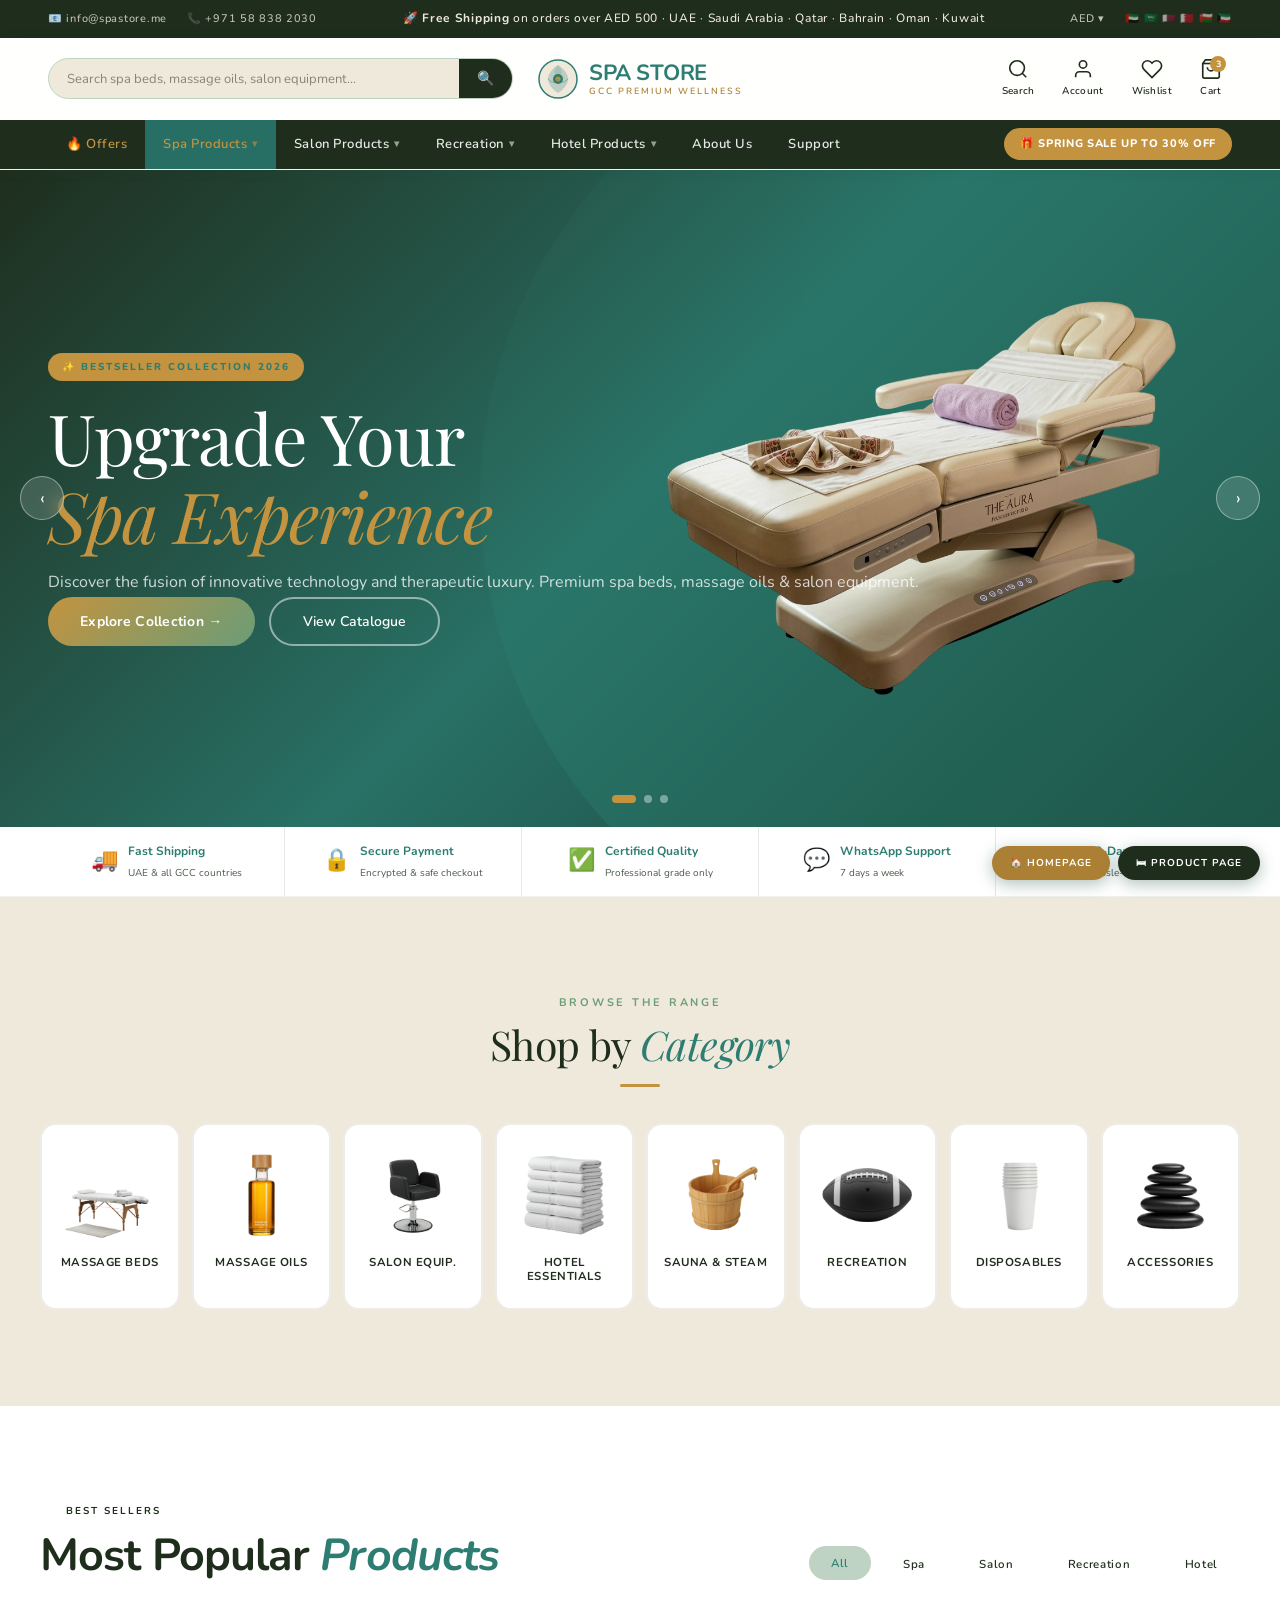
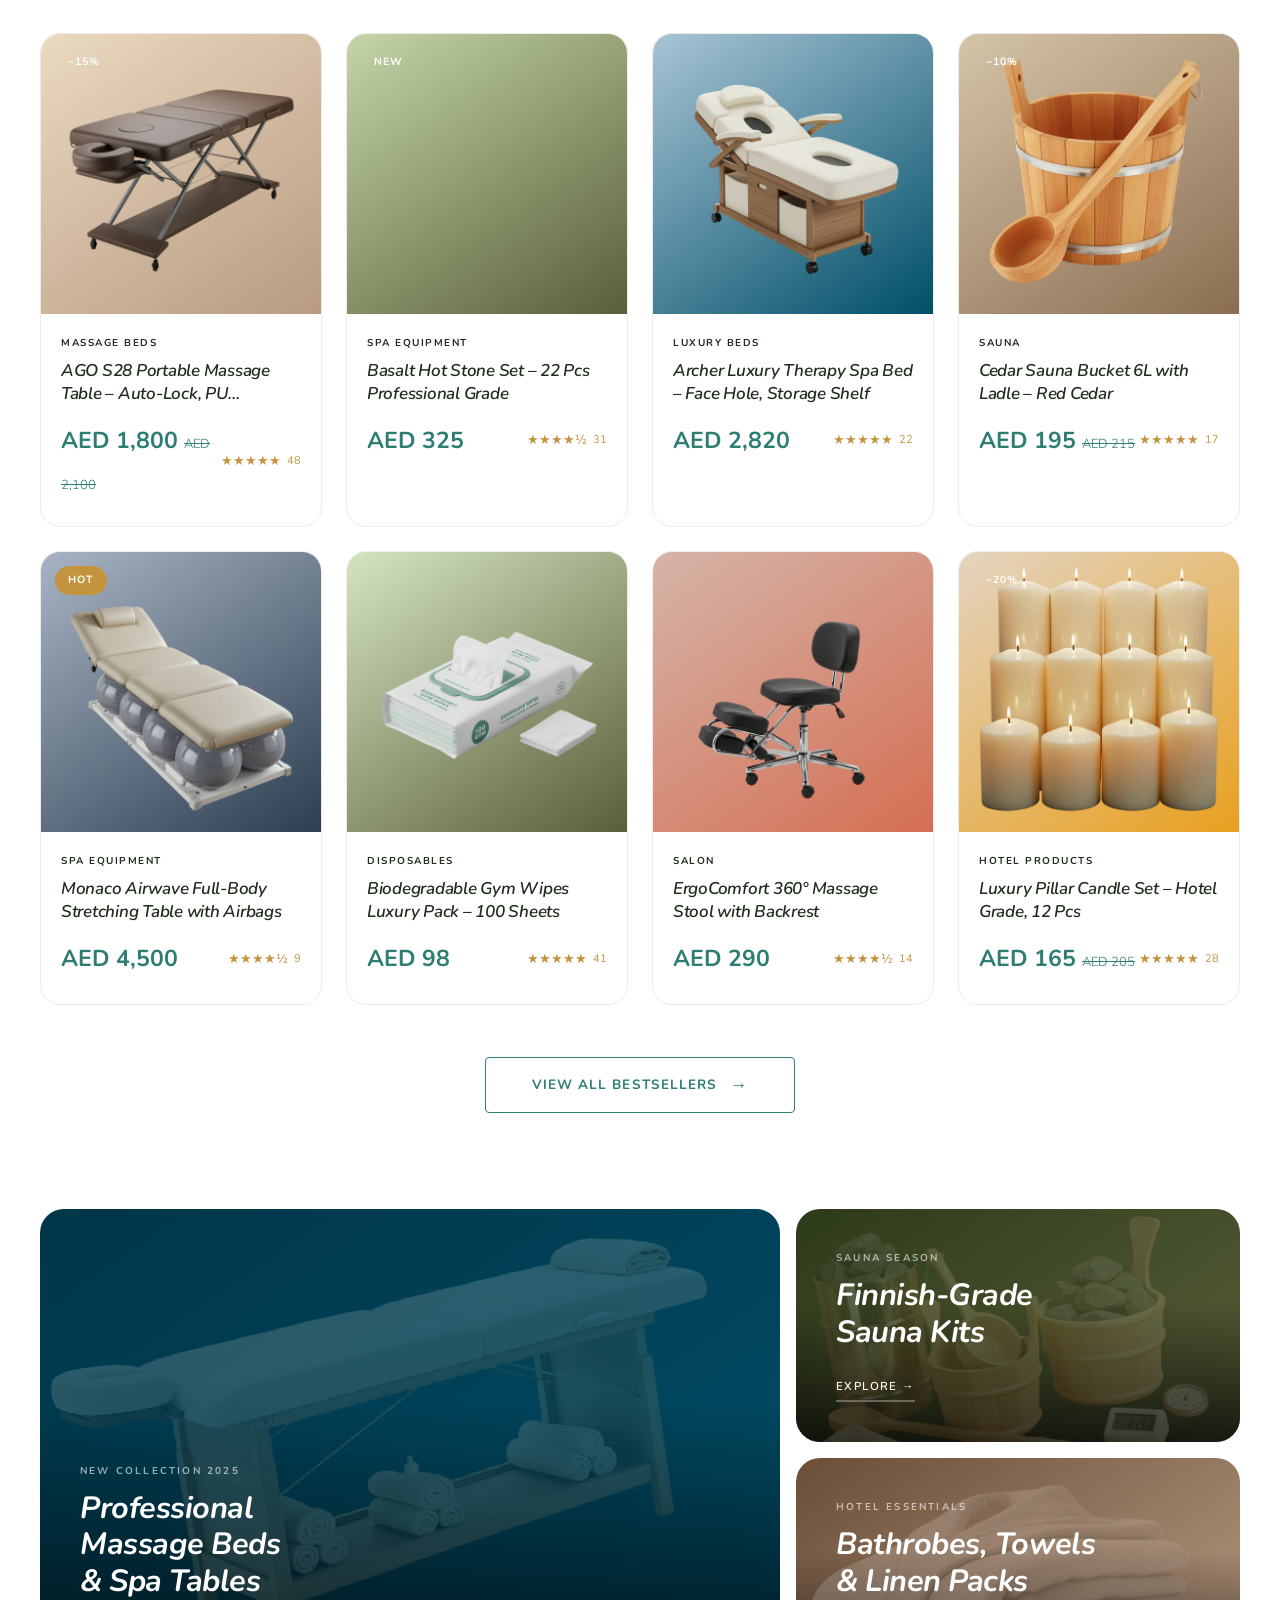
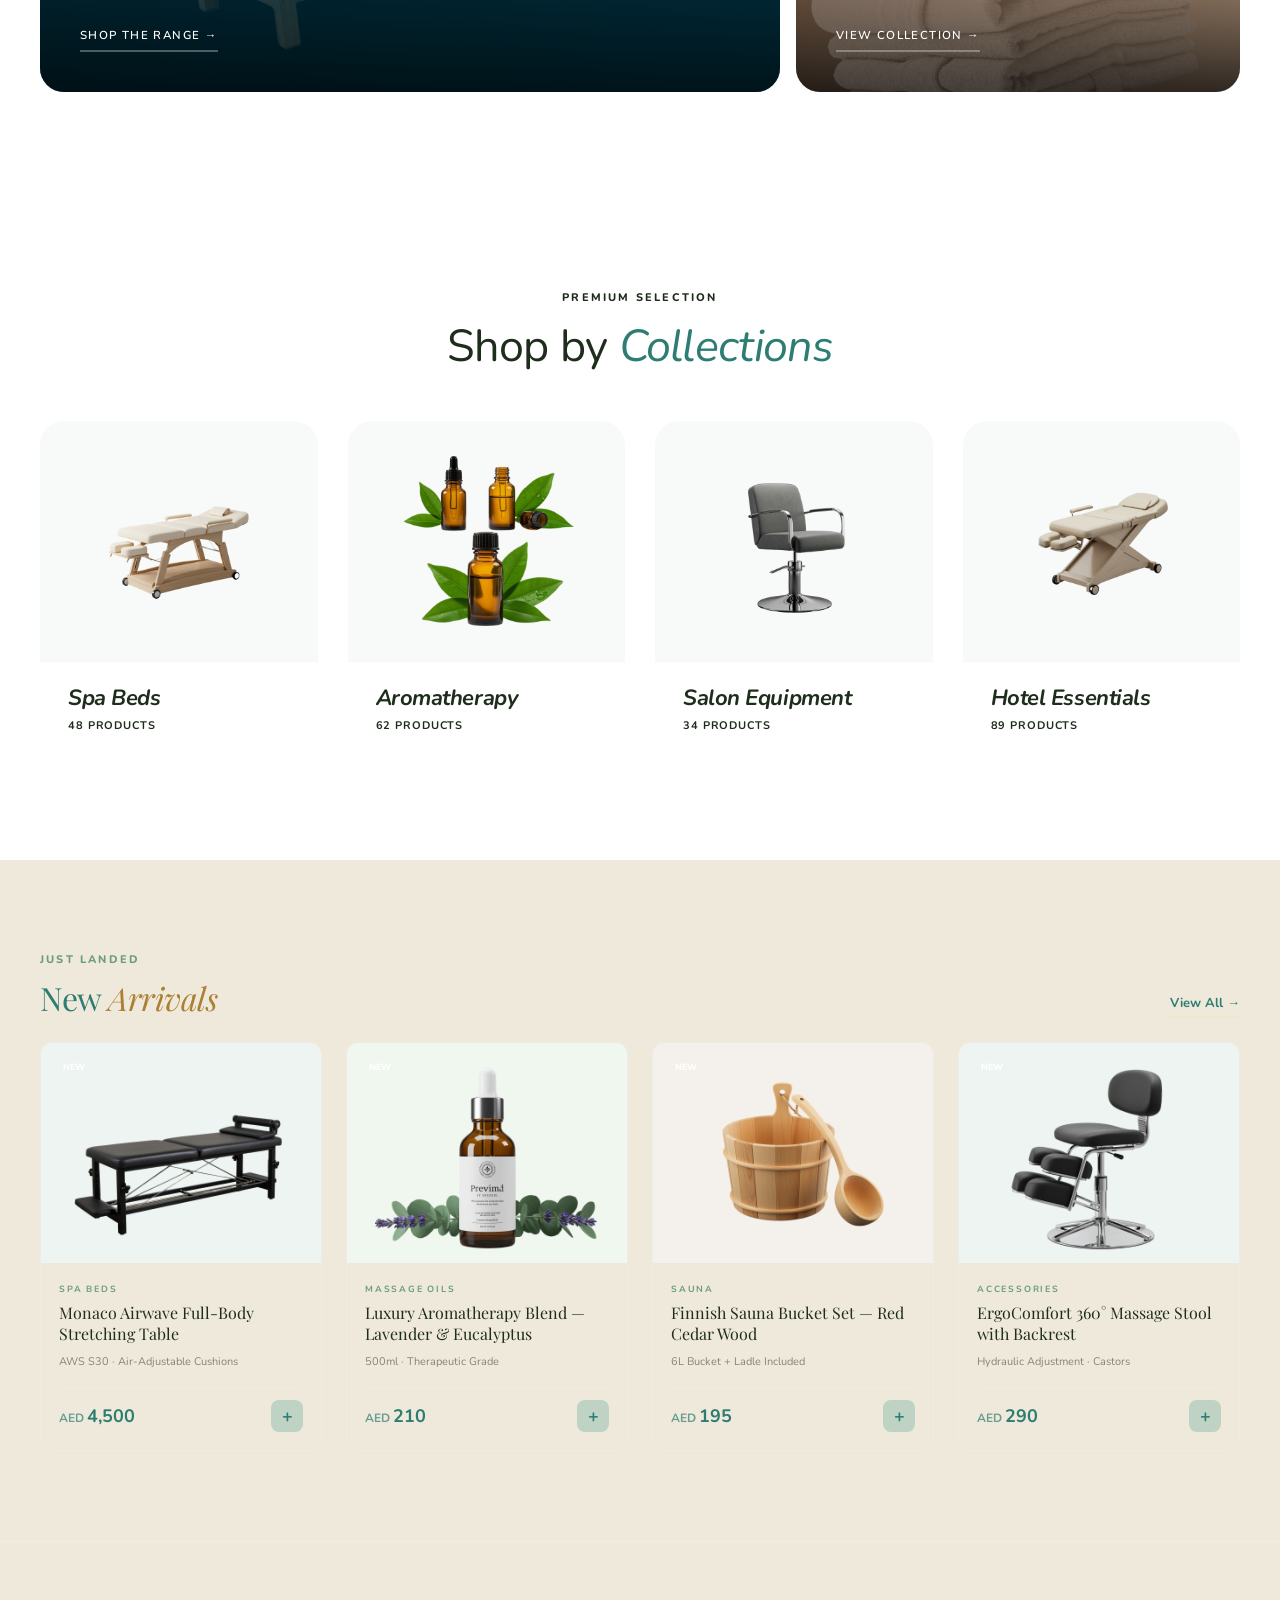
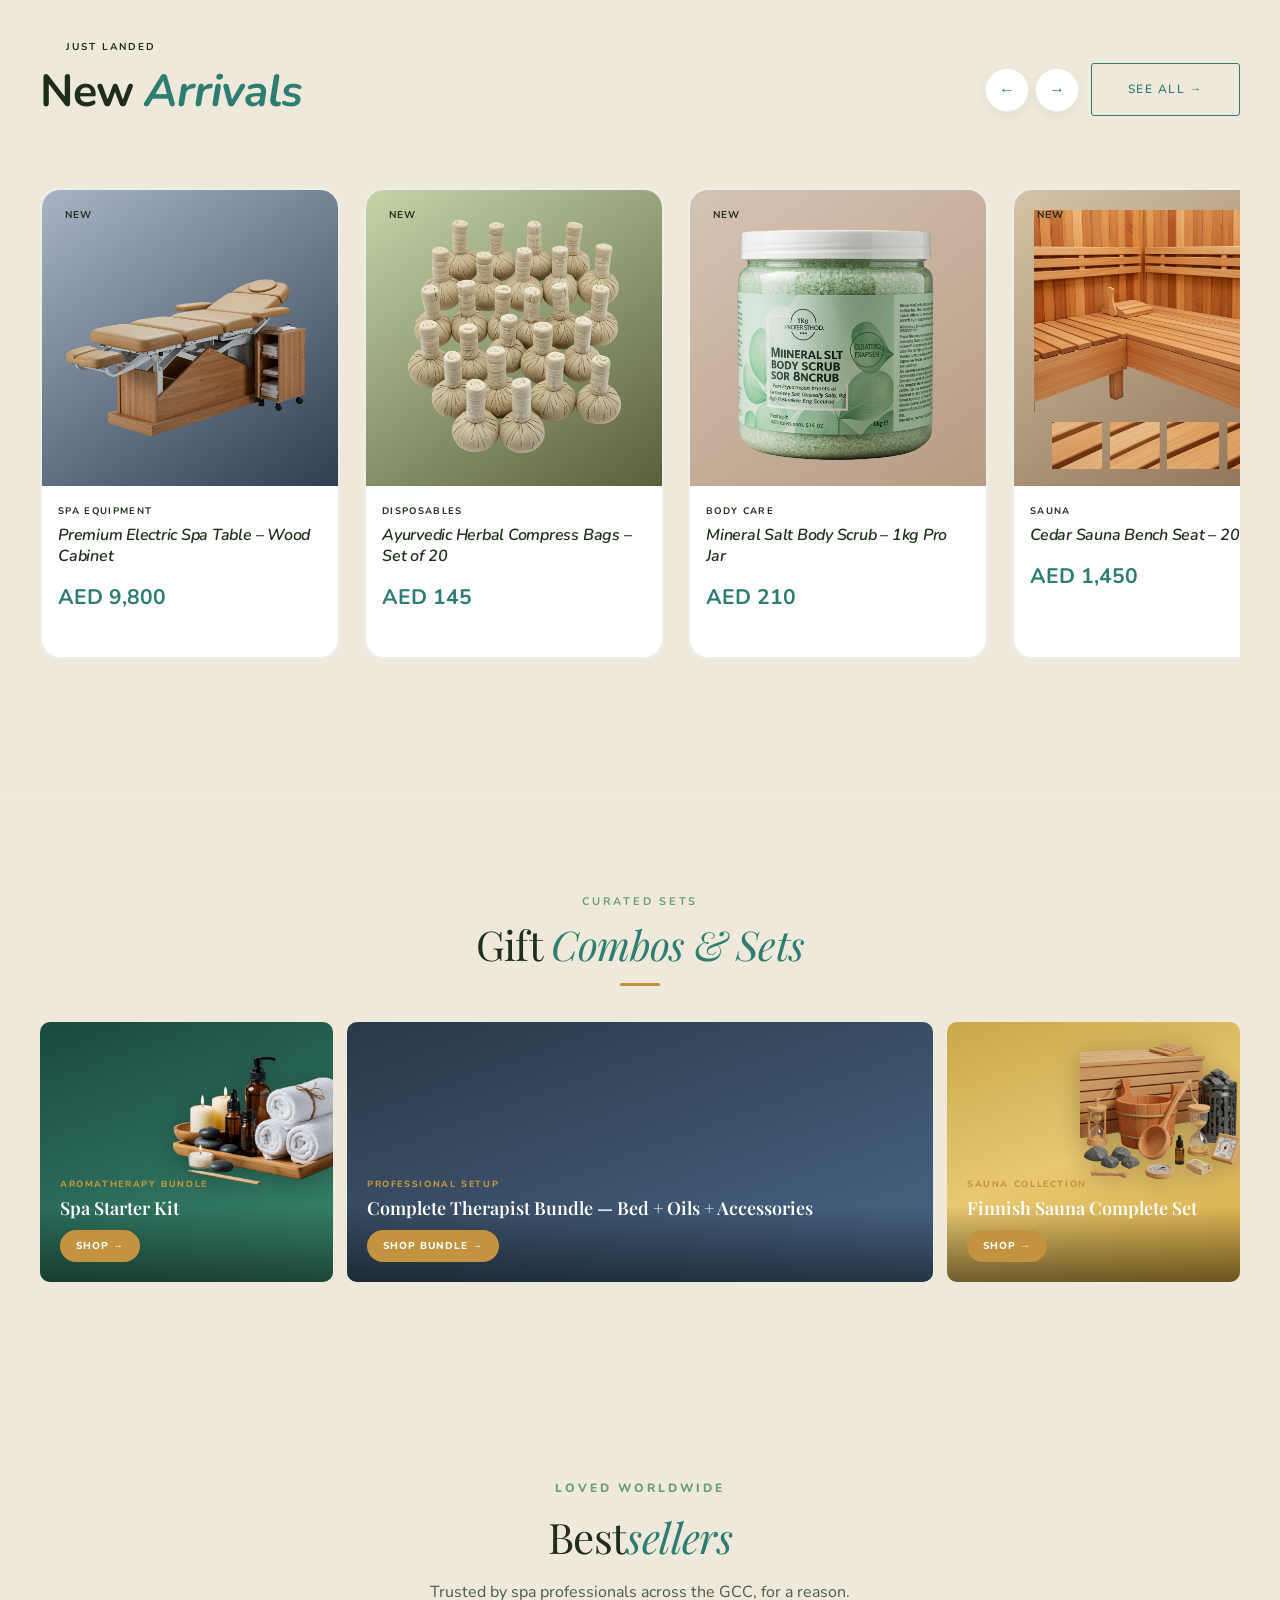
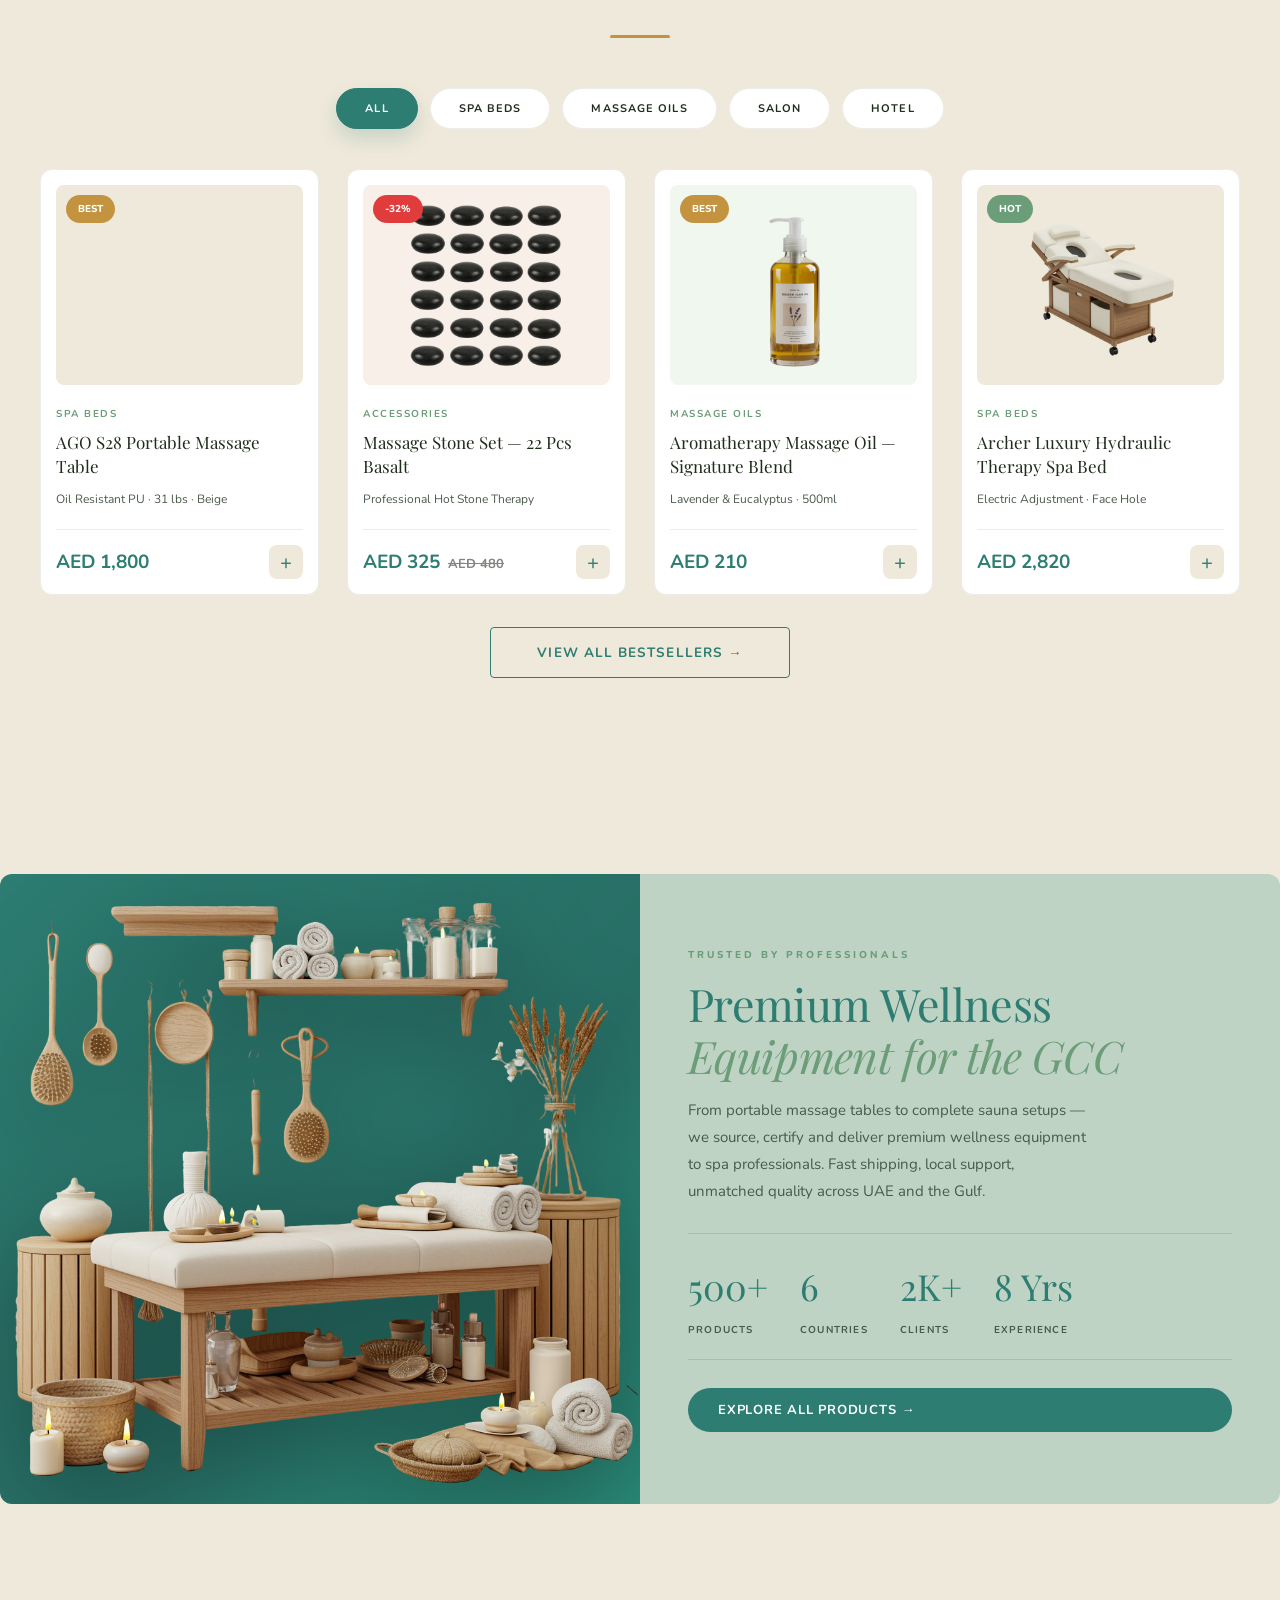
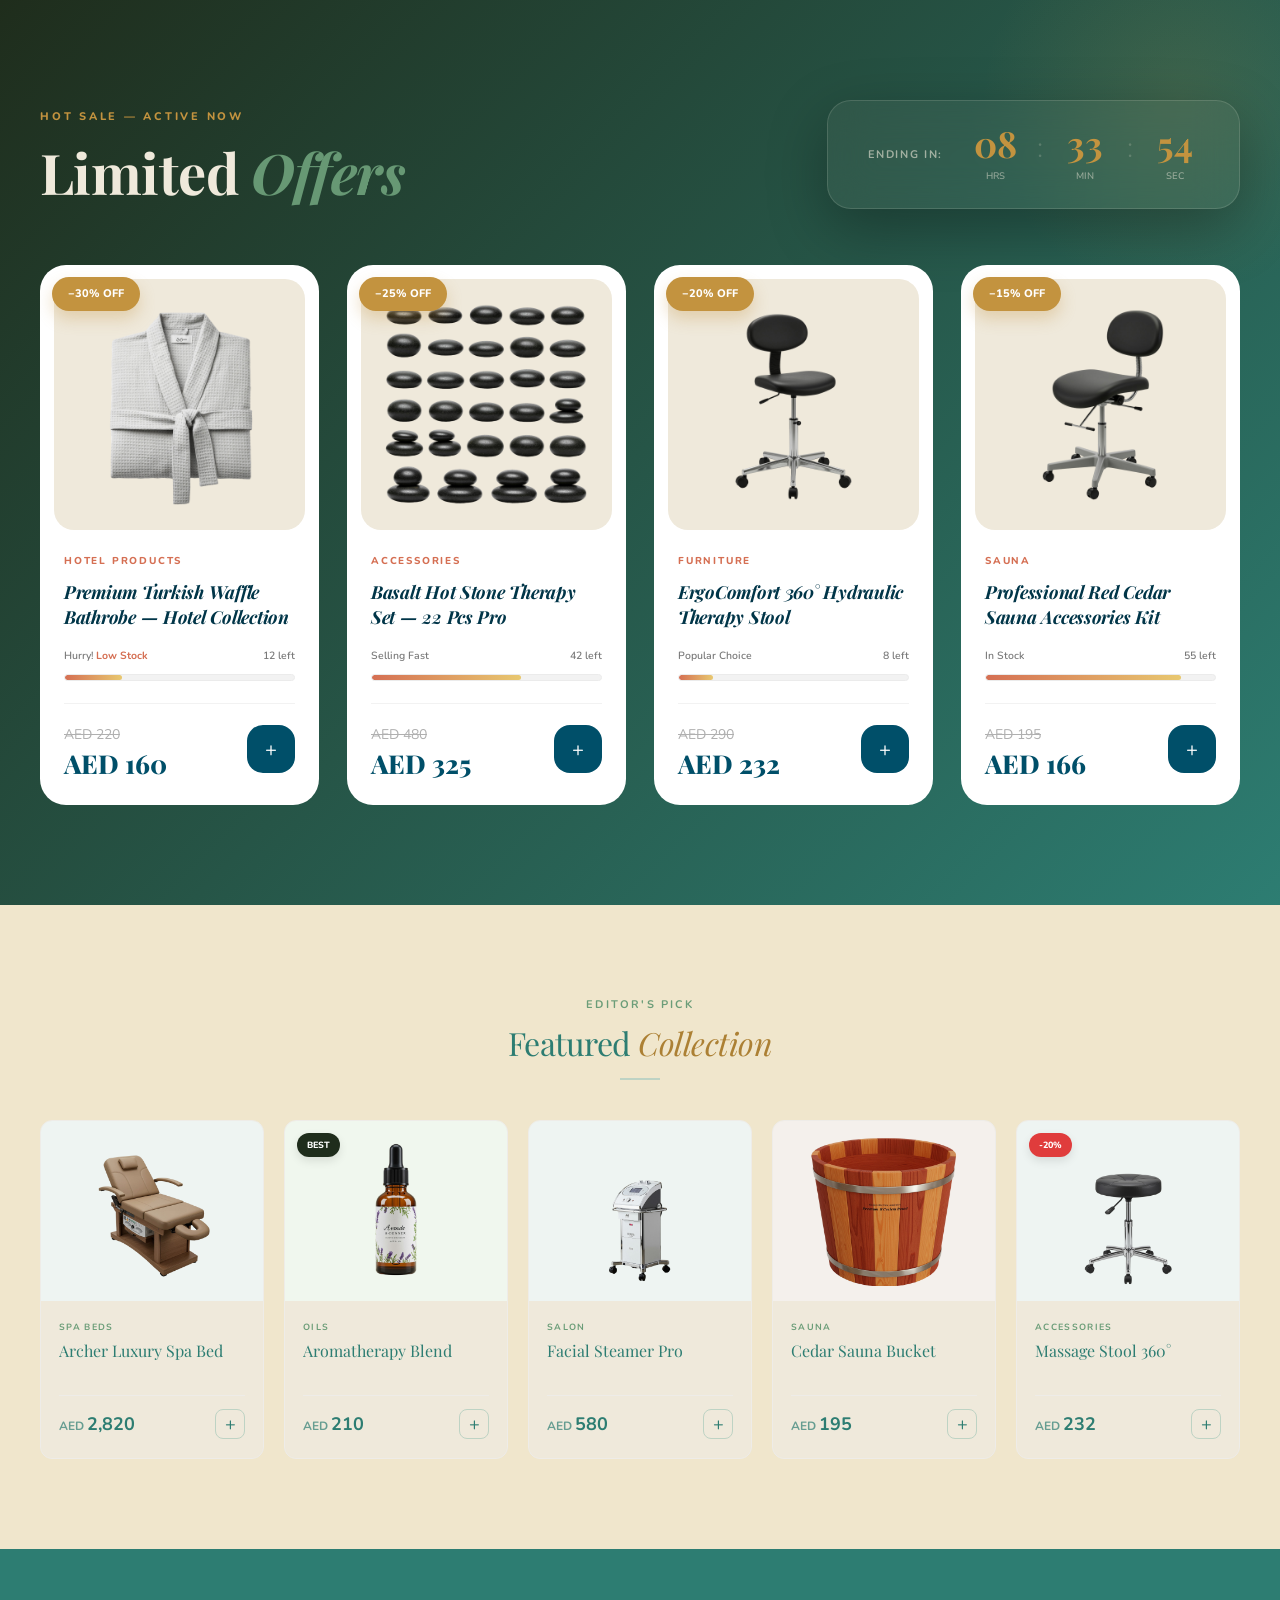
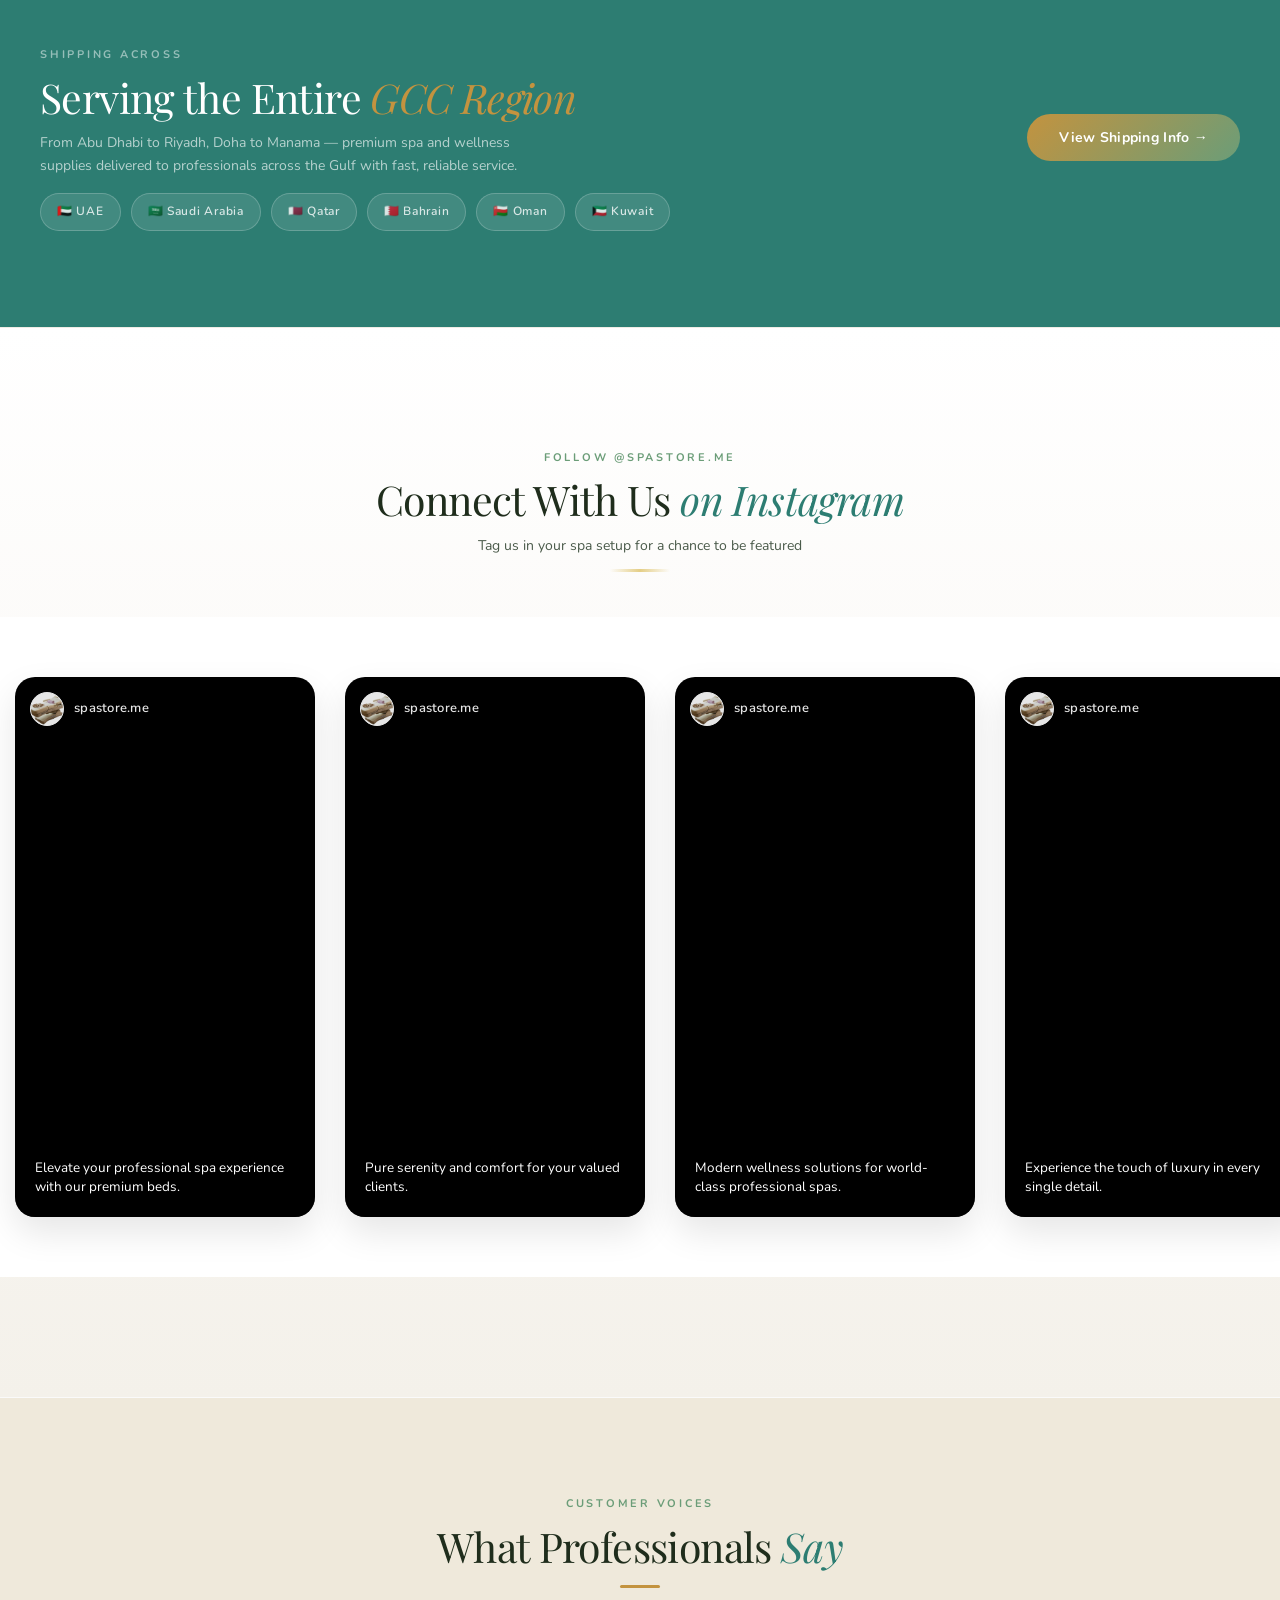
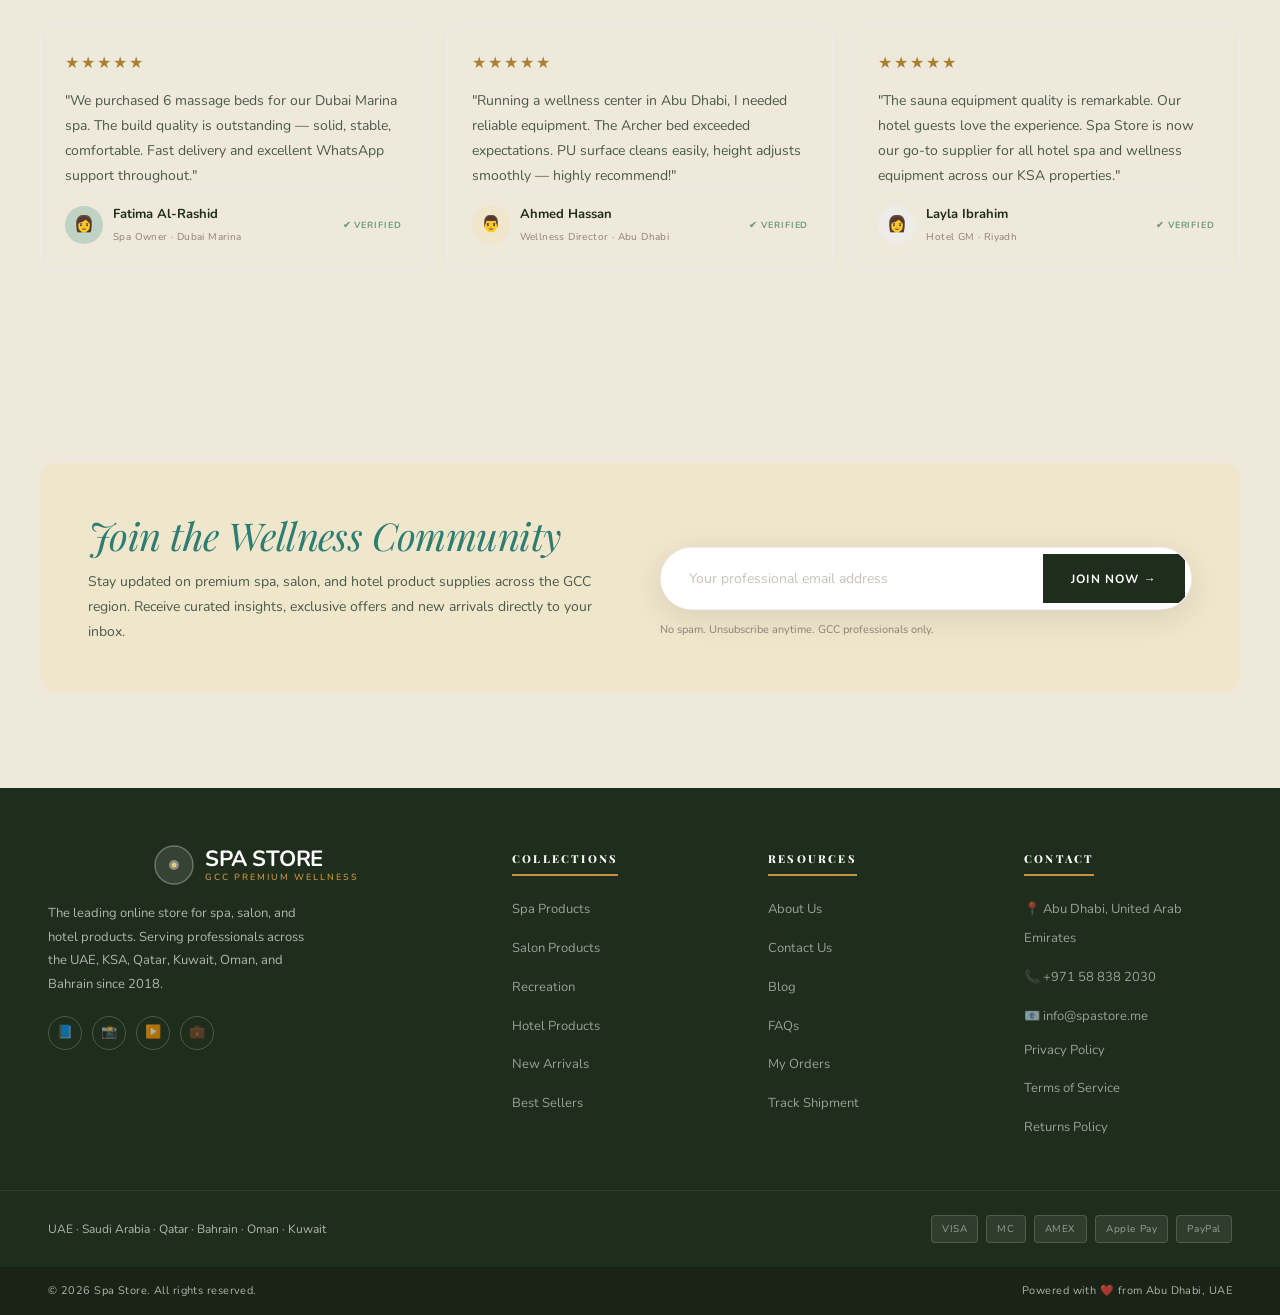
==== commit 6051419c: "Add spa product images and update index/styles" ====
--- a/index.html
+++ b/index.html
@@ -1291,8 +1291,9 @@
         <div class="na2-arrivals-track" id="na2-atrack">
           <div class="na2-card">
             <div class="na2-card-img">
-              <div class="na2-card-img-inner" style="background:linear-gradient(145deg,#A8B4C5,#2C3E50);">⚡</div><span
-                class="na2-card-badge na2-b-new">New</span>
+              <div class="na2-card-img-inner" style="background:linear-gradient(145deg,#A8B4C5,#2C3E50);">
+                <img src="assets/img/png/Premium Electric Spa Table.png" alt="">
+              </div><span class="na2-card-badge na2-b-new">New</span>
             </div>
             <div class="na2-card-body">
               <div class="na2-card-cat">Spa Equipment</div>
@@ -1304,8 +1305,9 @@
           </div>
           <div class="na2-card">
             <div class="na2-card-img">
-              <div class="na2-card-img-inner" style="background:linear-gradient(145deg,#C4D5A8,#595F39);">🌿</div><span
-                class="na2-card-badge na2-b-new">New</span>
+              <div class="na2-card-img-inner" style="background:linear-gradient(145deg,#C4D5A8,#595F39);">
+                <img src="assets/img/png/Ayurvedic Herbal Compress Bags.png" alt="">
+              </div><span class="na2-card-badge na2-b-new">New</span>
             </div>
             <div class="na2-card-body">
               <div class="na2-card-cat">Disposables</div>
@@ -1317,8 +1319,9 @@
           </div>
           <div class="na2-card">
             <div class="na2-card-img">
-              <div class="na2-card-img-inner" style="background:linear-gradient(145deg,#D5C4B4,#B89B82);">🫧</div><span
-                class="na2-card-badge na2-b-new">New</span>
+              <div class="na2-card-img-inner" style="background:linear-gradient(145deg,#D5C4B4,#B89B82);">
+                <img src="assets/img/png/Mineral Salt Body Scrub.png" alt="">
+              </div><span class="na2-card-badge na2-b-new">New</span>
             </div>
             <div class="na2-card-body">
               <div class="na2-card-cat">Body Care</div>
@@ -1330,8 +1333,9 @@
           </div>
           <div class="na2-card">
             <div class="na2-card-img">
-              <div class="na2-card-img-inner" style="background:linear-gradient(145deg,#D5C4A8,#8B6E52);">🪵</div><span
-                class="na2-card-badge na2-b-new">New</span>
+              <div class="na2-card-img-inner" style="background:linear-gradient(145deg,#D5C4A8,#8B6E52);">
+                <img src="assets/img/png/Cedar Sauna Bench Seat.png" alt="">
+              </div><span class="na2-card-badge na2-b-new">New</span>
             </div>
             <div class="na2-card-body">
               <div class="na2-card-cat">Sauna</div>
@@ -1343,8 +1347,9 @@
           </div>
           <div class="na2-card">
             <div class="na2-card-img">
-              <div class="na2-card-img-inner" style="background:linear-gradient(145deg,#A8D5E4,#004F69);">💧</div><span
-                class="na2-card-badge na2-b-new">New</span>
+              <div class="na2-card-img-inner" style="background:linear-gradient(145deg,#A8D5E4,#004F69);">
+                <img src="assets/img/png/Ultrasonic Aroma Diffuser 500ml.png" alt="">
+              </div><span class="na2-card-badge na2-b-new">New</span>
             </div>
             <div class="na2-card-body">
               <div class="na2-card-cat">Aromatherapy</div>
@@ -1356,8 +1361,9 @@
           </div>
           <div class="na2-card">
             <div class="na2-card-img">
-              <div class="na2-card-img-inner" style="background:linear-gradient(145deg,#E4D0B4,#E8A020);">🏮</div><span
-                class="na2-card-badge na2-b-new">New</span>
+              <div class="na2-card-img-inner" style="background:linear-gradient(145deg,#E4D0B4,#E8A020);">
+                <img src="assets/img/png/Copper Oil Burner.png" alt="">
+              </div><span class="na2-card-badge na2-b-new">New</span>
             </div>
             <div class="na2-card-body">
               <div class="na2-card-cat">Hotel Décor</div>
@@ -2591,6 +2597,10 @@
     // Arrivals scroll
     document.getElementById('aleft')?.addEventListener('click', () => document.getElementById('atrack').scrollBy({ left: -280, behavior: 'smooth' }));
     document.getElementById('aright')?.addEventListener('click', () => document.getElementById('atrack').scrollBy({ left: 280, behavior: 'smooth' }));
+
+    // Arrivals 2 scroll
+    document.getElementById('na2-aleft')?.addEventListener('click', () => document.getElementById('na2-atrack').scrollBy({ left: -320, behavior: 'smooth' }));
+    document.getElementById('na2-aright')?.addEventListener('click', () => document.getElementById('na2-atrack').scrollBy({ left: 320, behavior: 'smooth' }));
 
     // Quantity
     function chQty(d) { const el = document.getElementById('qtyV'); if (!el) return; let v = parseInt(el.textContent) + d; el.textContent = Math.max(1, Math.min(99, v)); }
--- a/assets/css/style02.css
+++ b/assets/css/style02.css
@@ -7,6 +7,12 @@
    padding: 0 40px;
  }
 
+ .sec-warm {
+   background: linear-gradient(to bottom, #fdfcf9, #f9f7f2);
+   border-top: 1px solid #edede9;
+   border-bottom: 1px solid #edede9;
+ }
+
  .w-narrow {
    max-width: 1100px;
    margin: 0 auto;
@@ -40,6 +46,42 @@
  .d4 {
    transition-delay: .32s;
  }
+
+ .na2-arrivals-track .na2-card {
+   min-width: 300px;
+   flex-shrink: 0;
+   scroll-snap-align: start;
+ }
+
+ .na2-arr-btns {
+   display: flex;
+   gap: 12px;
+ }
+
+ .na2-arr-btn {
+   width: 44px;
+   height: 44px;
+   border-radius: 50%;
+   border: 1.5px solid #edede9;
+   background: var(--white);
+   color: var(--teal);
+   font-size: 16px;
+   display: flex;
+   align-items: center;
+   justify-content: center;
+   cursor: pointer;
+   transition: all .3s var(--ease);
+   box-shadow: 0 4px 12px rgba(0, 0, 0, 0.05);
+ }
+
+ .na2-arr-btn:hover {
+   border-color: var(--teal);
+   background: var(--teal);
+   color: var(--white);
+   transform: scale(1.1);
+   box-shadow: 0 8px 20px rgba(0, 79, 105, 0.2);
+ }
+
 
  /* ══════════════════════════════════════════
    BUTTONS
@@ -847,19 +889,19 @@
    margin-bottom: 12px;
  }
 
-  .na2-eyebrow-bar {
-    width: 18px;
-    height: 1.5px;
-    background: var(--terra);
-  }
-
-  .na2-eyebrow-label {
-    font-size: 10px;
-    font-weight: 700;
-    letter-spacing: .2em;
-    text-transform: uppercase;
-    color: var(--terra);
-  }
+ .na2-eyebrow-bar {
+   width: 18px;
+   height: 1.5px;
+   background: var(--terra);
+ }
+
+ .na2-eyebrow-label {
+   font-size: 10px;
+   font-weight: 700;
+   letter-spacing: .2em;
+   text-transform: uppercase;
+   color: var(--terra);
+ }
 
  .na2-sh-title {
    font-family: var(--serif);
@@ -870,20 +912,20 @@
    letter-spacing: -.02em;
  }
 
- .sh-title em {
+ .na2-sh-title em {
    font-style: italic;
    color: var(--teal);
  }
 
- .sh-title.white {
-   color: var(--white);
- }
-
- .sh-title.white em {
+ .na2-sh-title.white {
+   color: var(--white);
+ }
+
+ .na2-sh-title.white em {
    color: var(--gold);
  }
 
- .sh-sub {
+ .na2-sh-sub {
    font-size: 14px;
    font-weight: 300;
    color: var(--ink-mid);
@@ -892,7 +934,7 @@
    line-height: 1.75;
  }
 
- .sh-sub.white {
+ .na2-sh-sub.white {
    color: rgba(255, 255, 255, .55);
  }
 
@@ -1034,17 +1076,20 @@
  }
 
  .na2-card {
-   background: var(--ivory);
-   border-radius: 16px;
+   background: var(--white);
+   border: 2px solid #edede9;
+   border-radius: 20px;
    overflow: hidden;
    cursor: pointer;
-   transition: transform .35s var(--ease), box-shadow .35s var(--ease);
+   transition: all .4s var(--ease);
    position: relative;
+   padding-bottom: 20px;
  }
 
  .na2-card:hover {
-   transform: translateY(-6px);
-   box-shadow: 0 20px 48px rgba(0, 0, 0, .1);
+   border-color: var(--teal);
+   transform: translateY(-8px);
+   box-shadow: 0 20px 40px rgba(0, 79, 105, 0.08);
  }
 
  .na2-card-img {
@@ -1055,7 +1100,7 @@
 
  .na2-card-img-inner {
    width: 100%;
-   height: 100%;
+   height: 300px;
    display: flex;
    align-items: center;
    justify-content: center;
@@ -1365,11 +1410,12 @@
 ══════════════════════════════════════════ */
  .na2-arrivals-track {
    display: flex;
-   gap: 18px;
+   gap: 24px;
    overflow-x: auto;
    scrollbar-width: none;
-   padding: 6px 2px 20px;
+   padding: 20px 2px 40px;
    scroll-snap-type: x mandatory;
+   scroll-behavior: smooth;
  }
 
  .na2-arrivals-track::-webkit-scrollbar {
@@ -1377,7 +1423,8 @@
  }
 
  .na2-arrivals-track .na2-card {
-   min-width: 256px;
+   min-width: 300px;
+   width: 300px;
    flex-shrink: 0;
    scroll-snap-align: start;
  }
@@ -2842,36 +2889,11 @@
  .f-atc-btn {
    background: var(--teal);
    color: var(--white);
- }
-
- .na2-sh-title {
-   font-family: var(--serif);
-   font-size: clamp(32px, 3.5vw, 52px);
-   font-weight: 700;
-   line-height: 1.08;
-   color: var(--ink);
-   letter-spacing: -.02em;
- }
-
- .na2-sh-title em {
-   font-style: italic;
-   color: var(--teal);
- }
-
- .na2-sh-title.white {
-   color: var(--white);
- }
-
- .na2-sh-title.white em {
-   color: var(--gold);
- }
- .f-atc-btn {
    font-weight: 700;
    letter-spacing: .1em;
    text-transform: uppercase;
    cursor: pointer;
    white-space: nowrap;
-   transition: all .2s;
    border: none;
    border-radius: 4px;
    padding: 12px 28px;
@@ -3124,21 +3146,21 @@
    gap: 24px;
  }
 
-  .bs-card {
-    background: var(--white);
-    border: 1.5px solid #eeece8;
-    border-radius: 20px;
-    overflow: hidden;
-    cursor: pointer;
-    position: relative;
-    transition: all .45s var(--ease);
-  }
-
-  .bs-card:hover {
-    border-color: var(--teal);
-    transform: translateY(-12px);
-    box-shadow: 0 30px 60px rgba(31, 45, 28, 0.12);
-  }
+ .bs-card {
+   background: var(--white);
+   border: 1.5px solid #eeece8;
+   border-radius: 20px;
+   overflow: hidden;
+   cursor: pointer;
+   position: relative;
+   transition: all .45s var(--ease);
+ }
+
+ .bs-card:hover {
+   border-color: var(--teal);
+   transform: translateY(-12px);
+   box-shadow: 0 30px 60px rgba(31, 45, 28, 0.12);
+ }
 
  .bs-card-img {
    aspect-ratio: 1;
@@ -3162,6 +3184,12 @@
  }
 
  .bs-card-img-inner img {
+   padding: 15px;
+ }
+
+ .na2-card-img-inner img {
+   height: 290px;
+   object-fit: cover;
    padding: 15px;
  }
 
@@ -3255,19 +3283,19 @@
    transition: all .25s var(--ease);
  }
 
-  .bs-card-wish:hover {
-    background: var(--gold);
-    color: var(--white);
-    transform: scale(1.1);
-    box-shadow: 0 10px 25px rgba(195, 147, 63, 0.2);
-  }
-
-  .bs-card-list:hover {
-    background: var(--teal);
-    color: var(--white);
-    transform: scale(1.1);
-    box-shadow: 0 10px 25px rgba(0, 79, 105, 0.2);
-  }
+ .bs-card-wish:hover {
+   background: var(--gold);
+   color: var(--white);
+   transform: scale(1.1);
+   box-shadow: 0 10px 25px rgba(195, 147, 63, 0.2);
+ }
+
+ .bs-card-list:hover {
+   background: var(--teal);
+   color: var(--white);
+   transform: scale(1.1);
+   box-shadow: 0 10px 25px rgba(0, 79, 105, 0.2);
+ }
 
  .bs-card-body {
    padding: 20px 20px 24px;
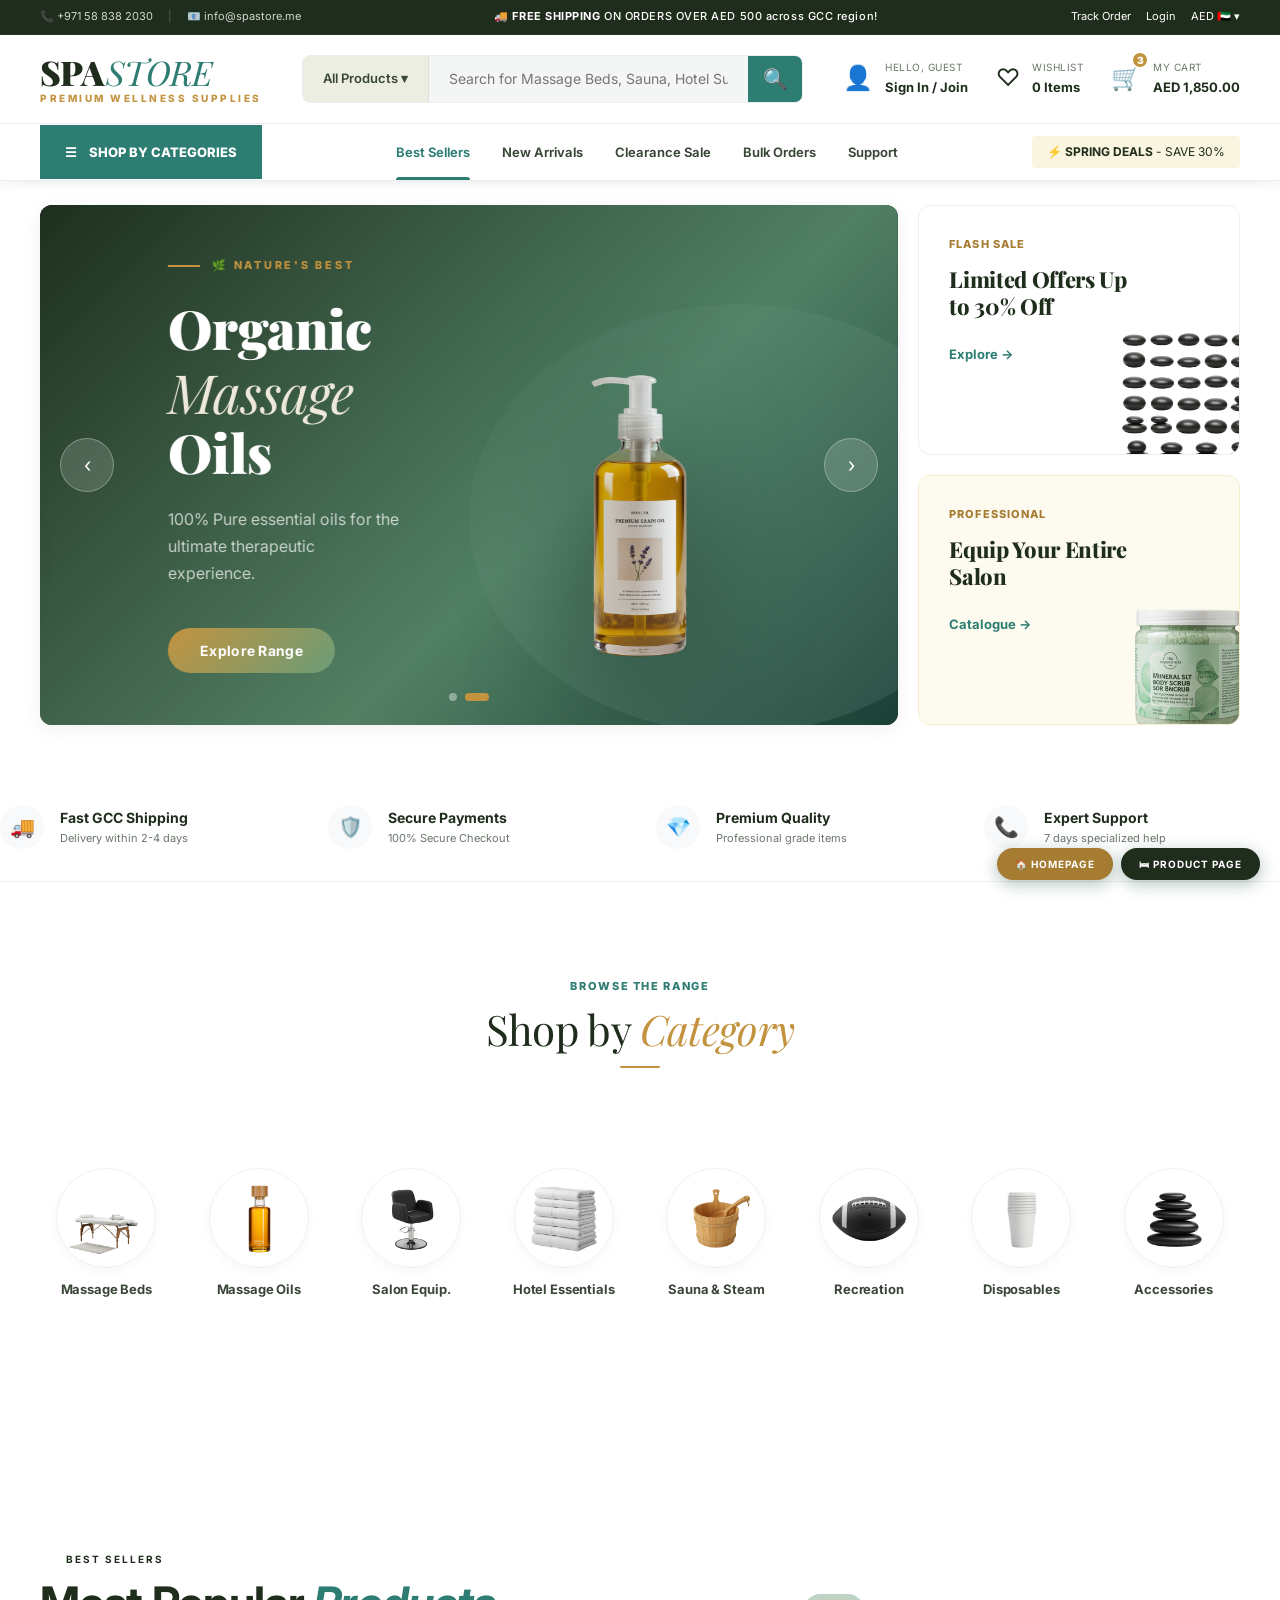
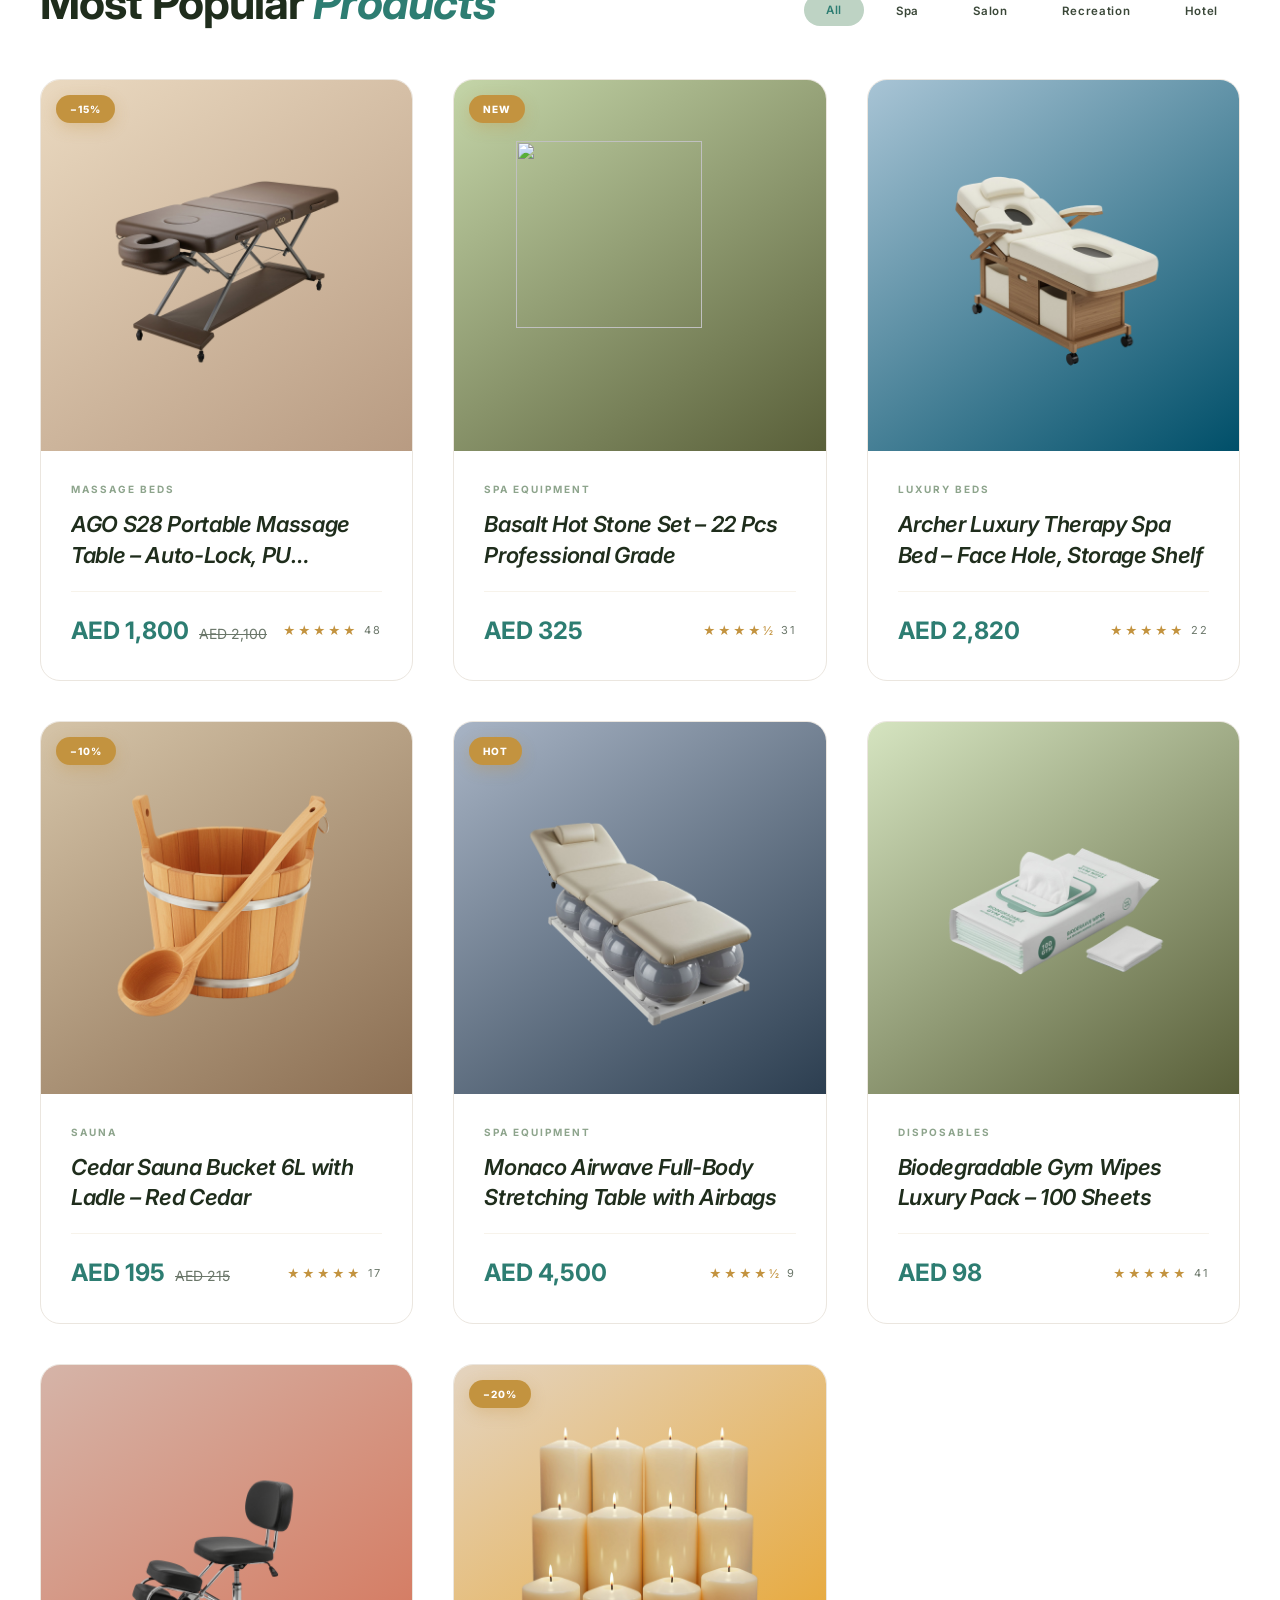
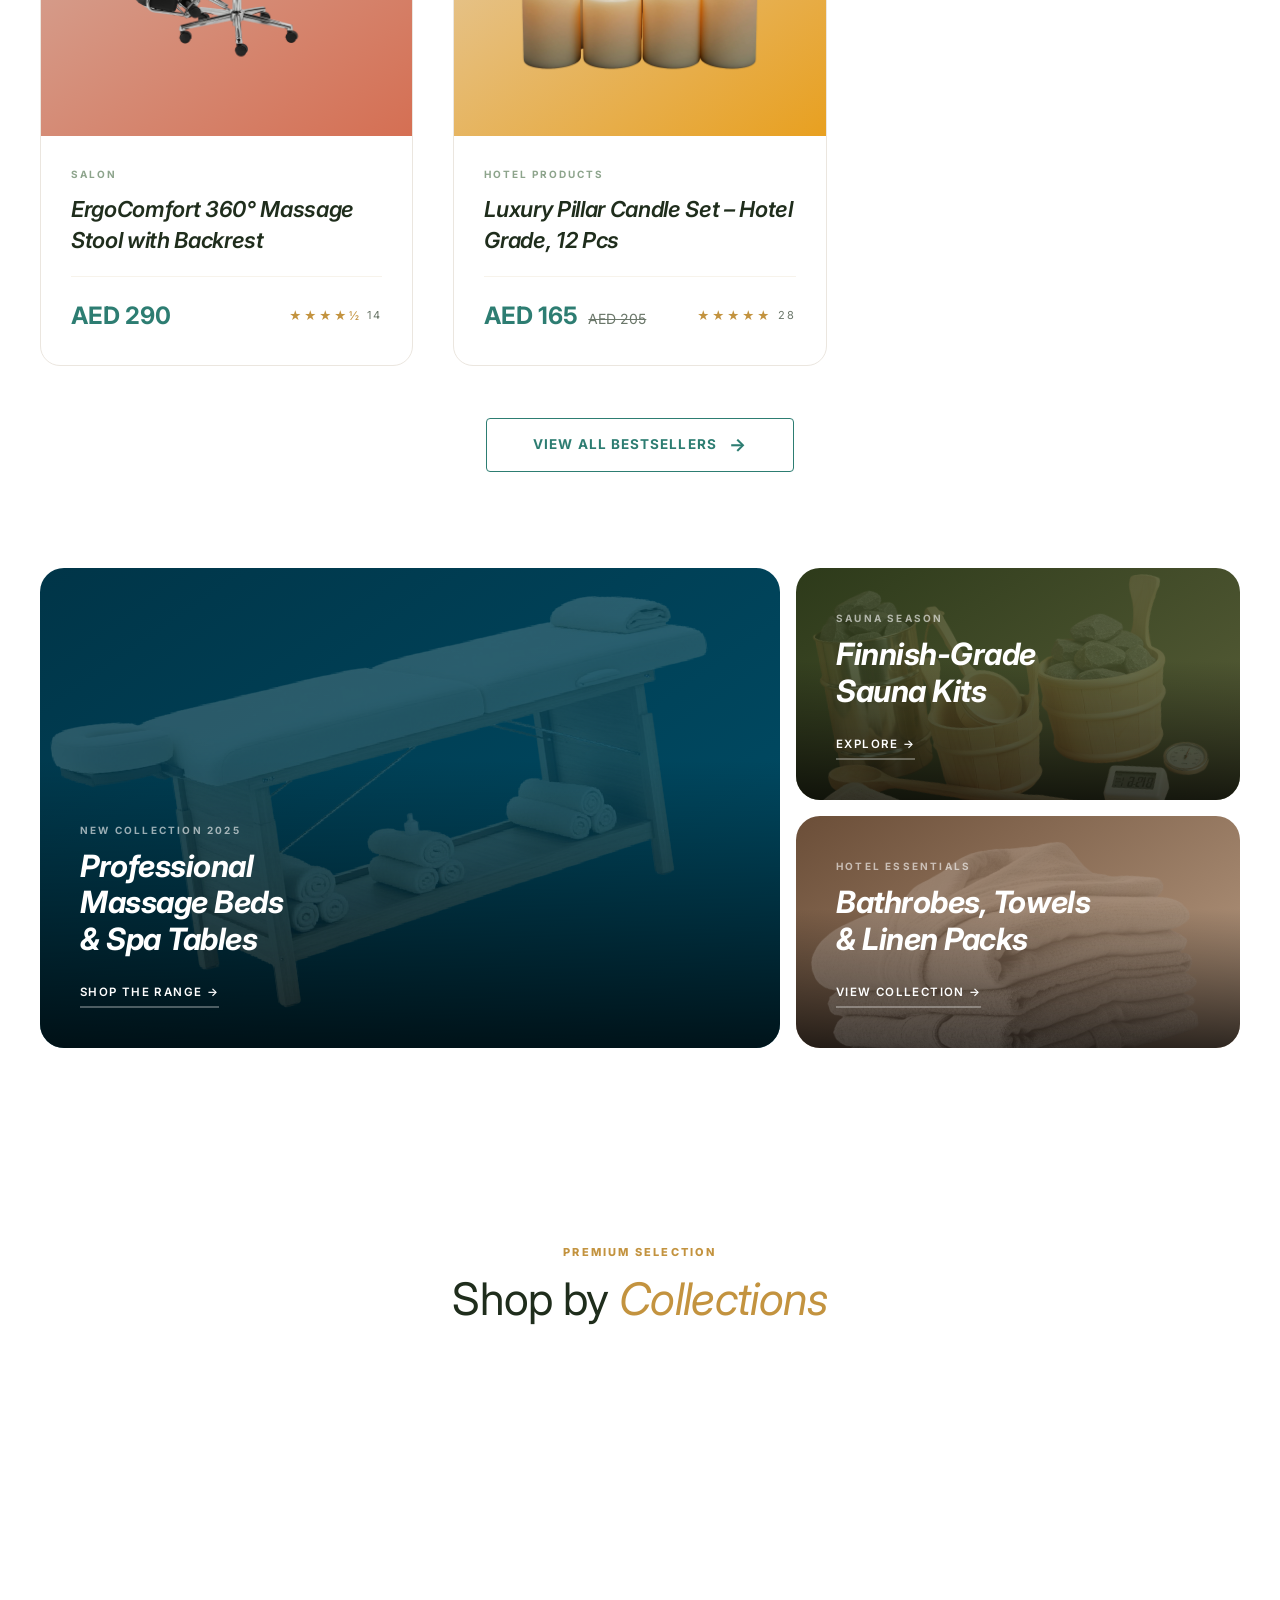
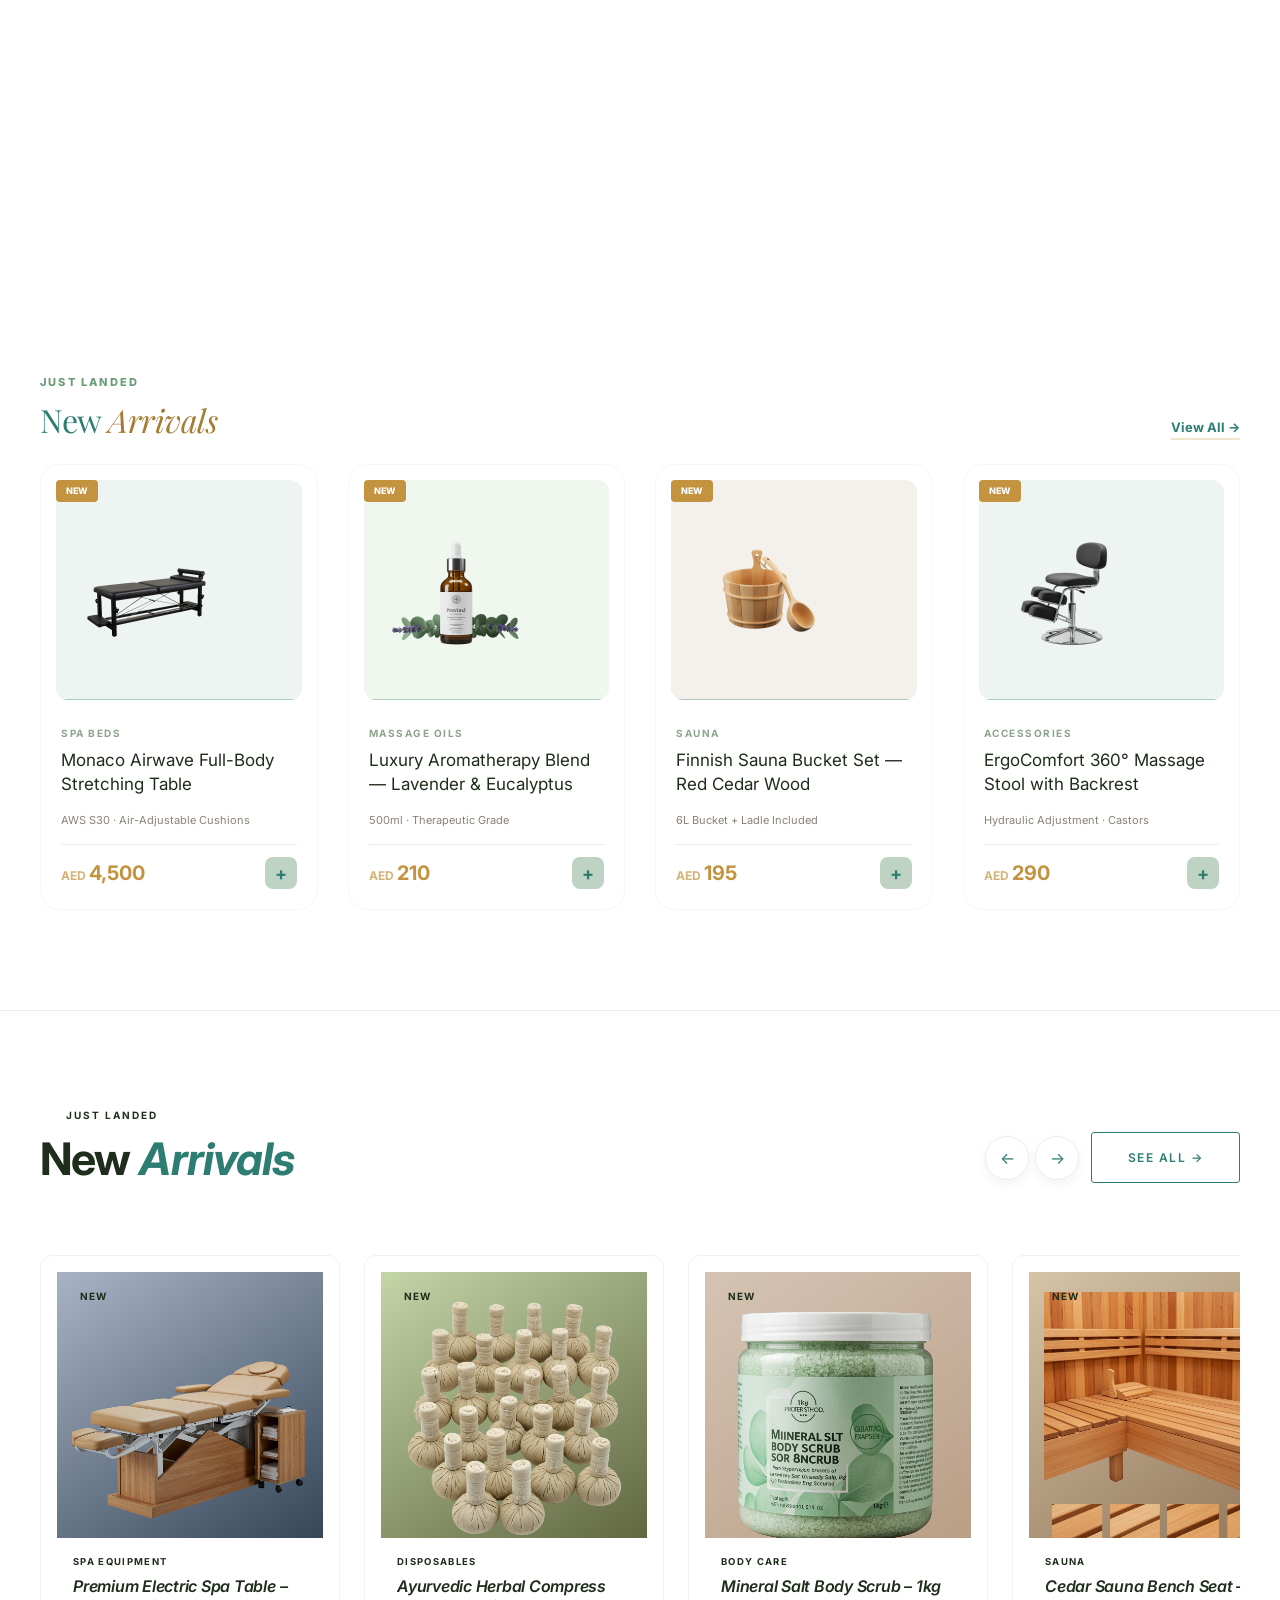
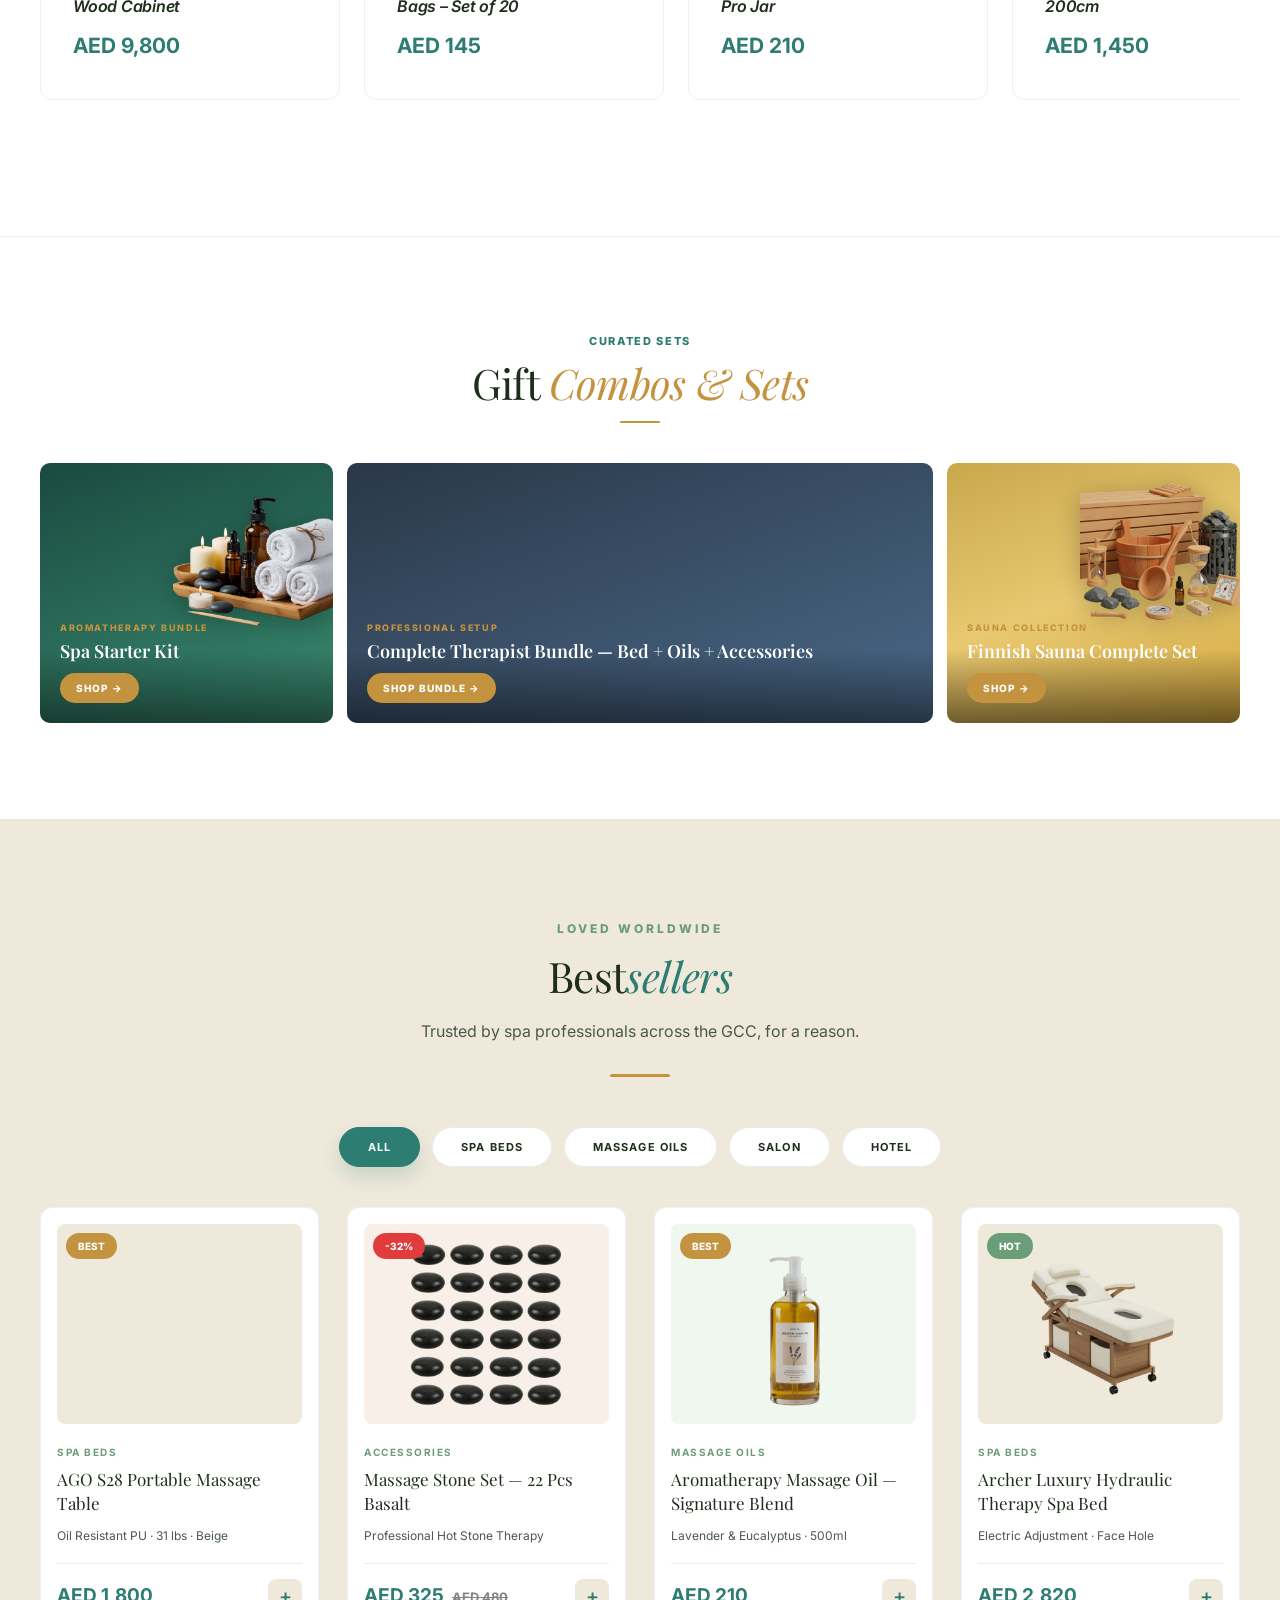
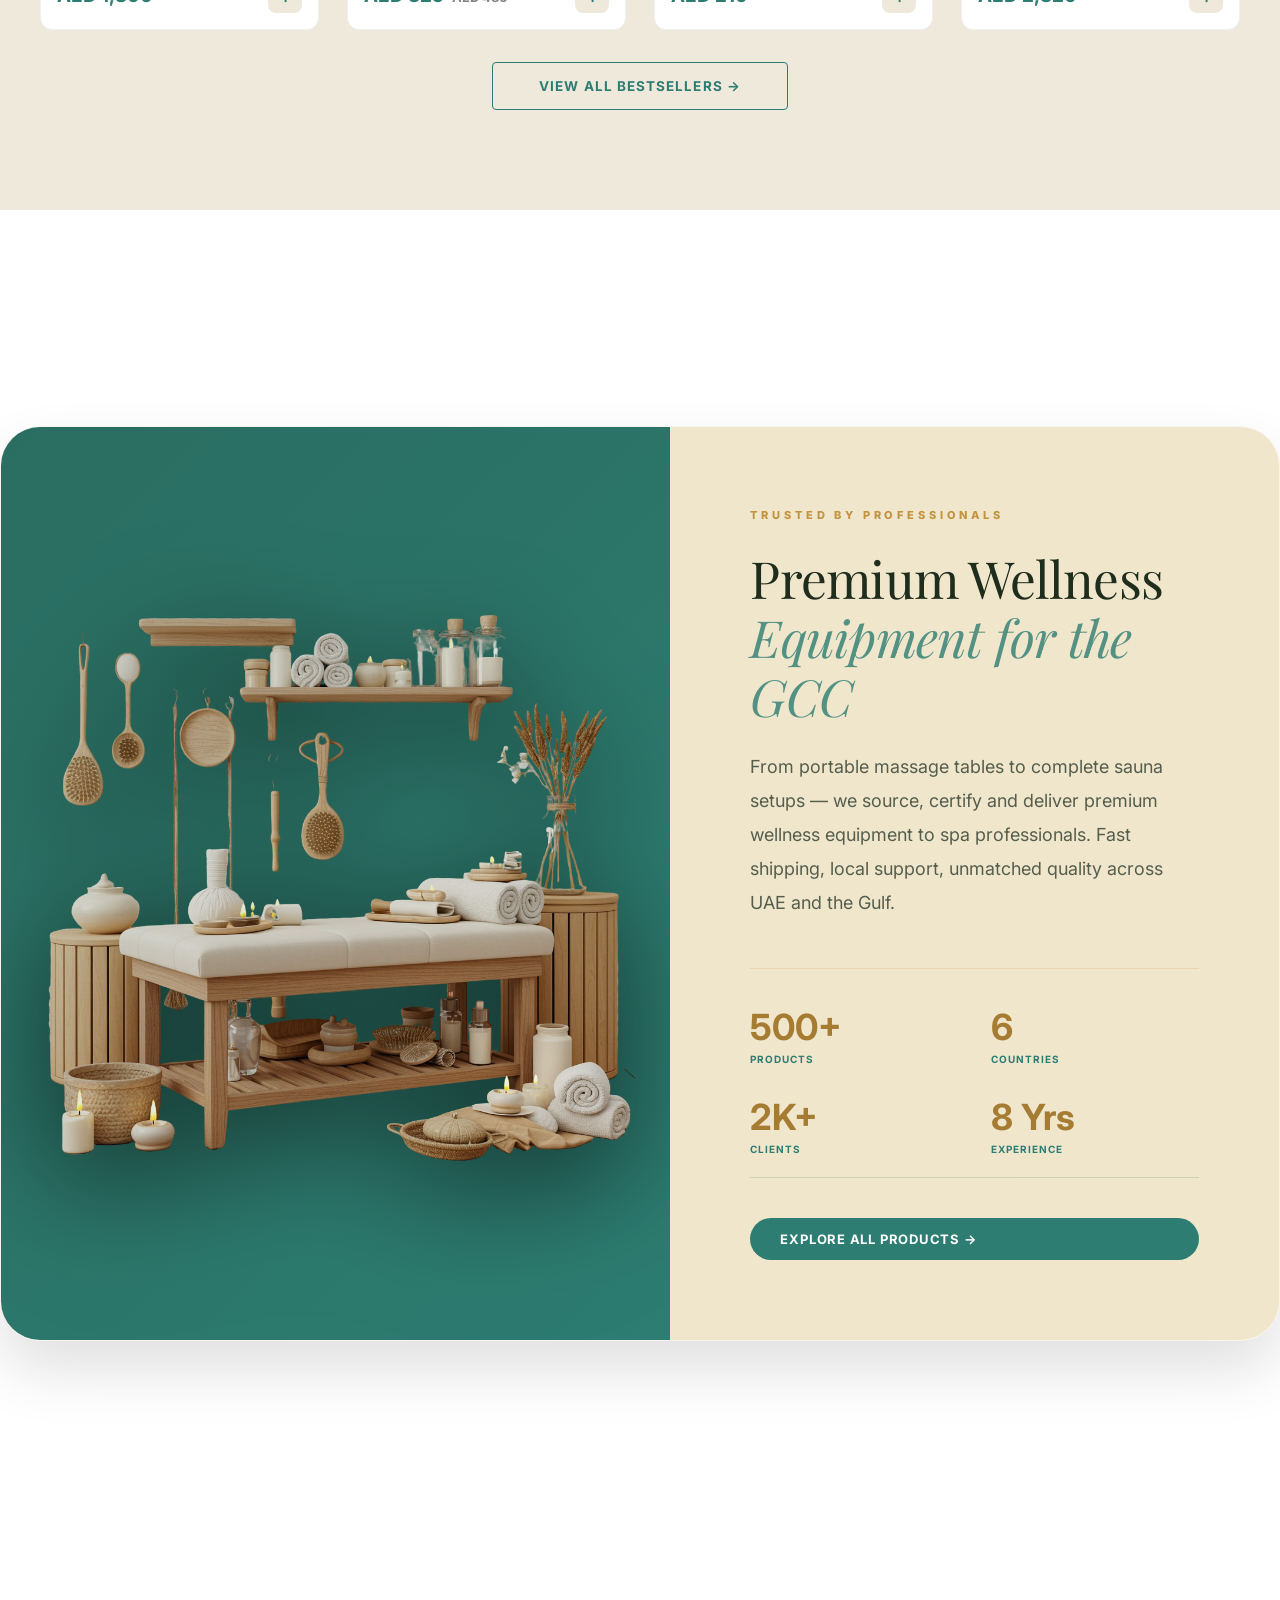
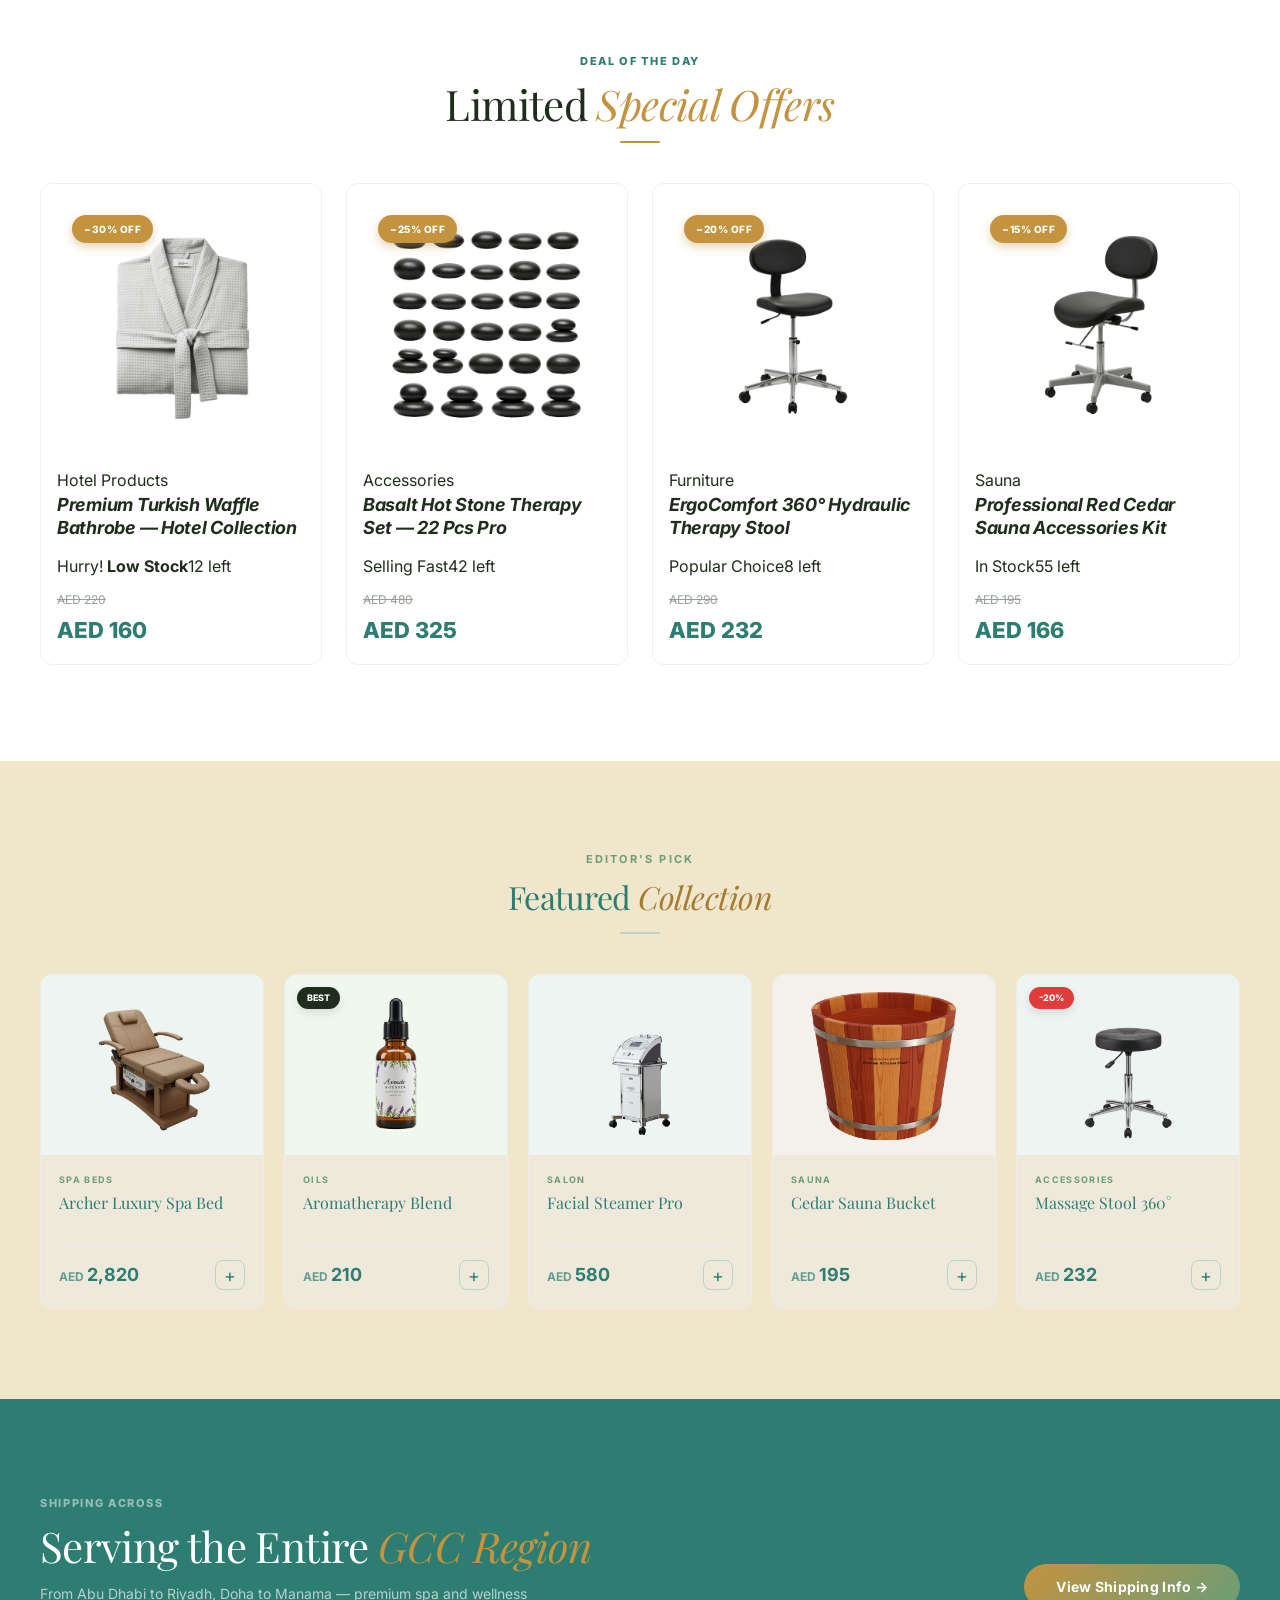
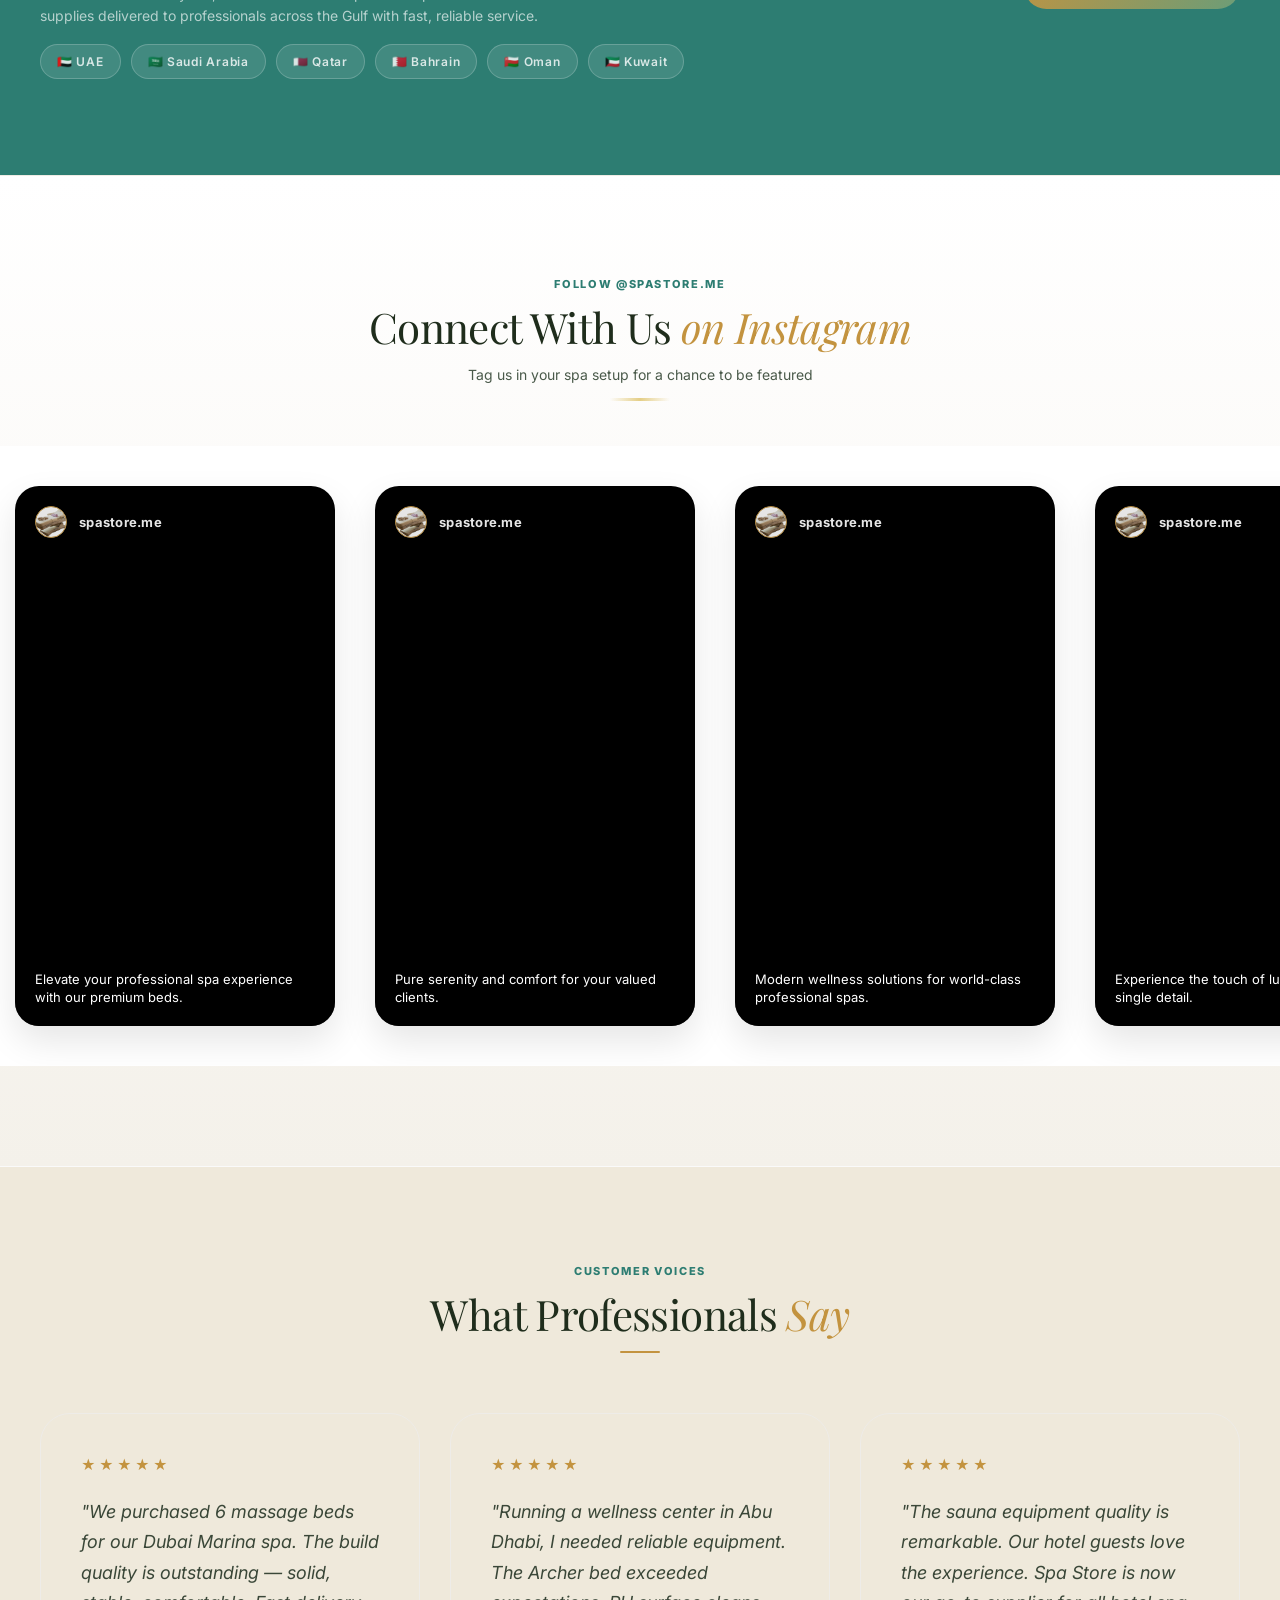
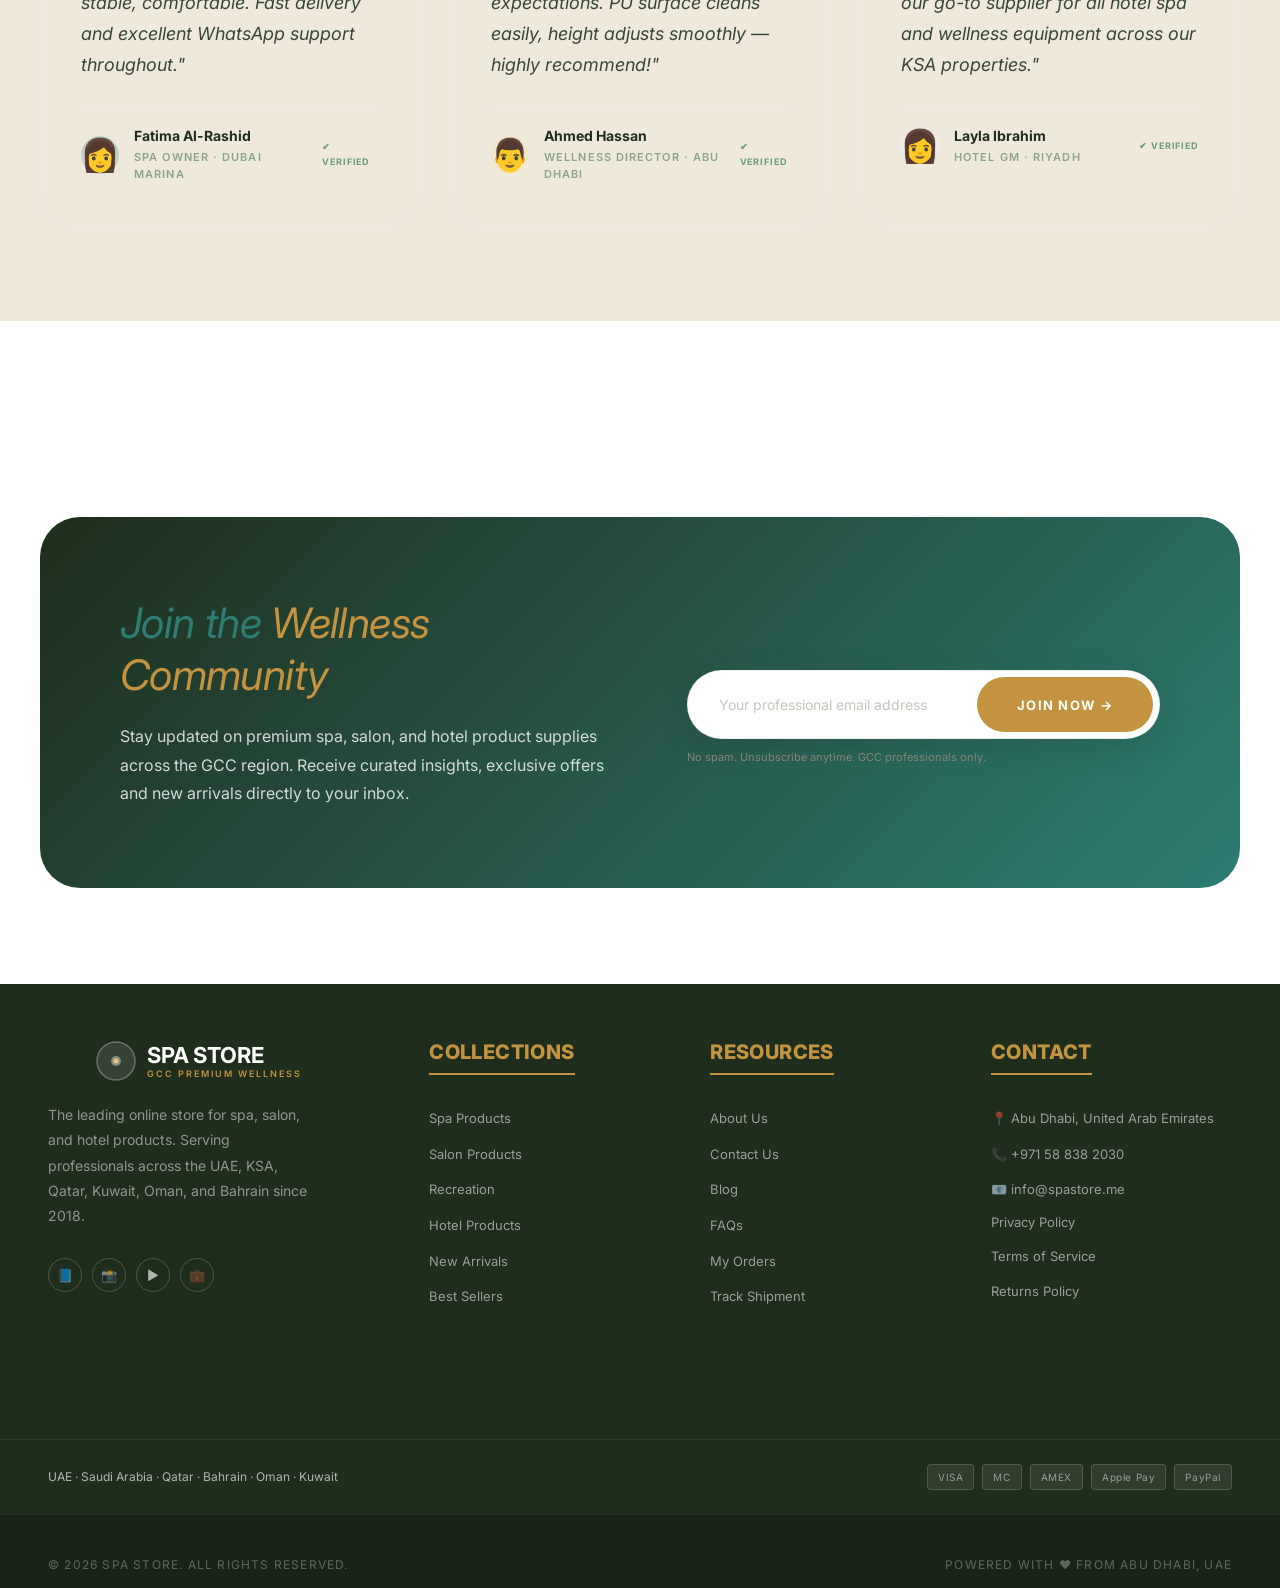
==== commit a99754d5: "add new file" ====
--- a/index.html
+++ b/index.html
@@ -6,554 +6,12 @@
   <meta name="viewport" content="width=device-width, initial-scale=1.0">
   <title>SPA STORE — Premium Spa & Wellness Supplies | UAE · GCC</title>
   <link rel="preconnect" href="https://fonts.googleapis.com">
-  <link
-    href="https://fonts.googleapis.com/css2?family=Nunito:wght@300;400;500;600;700;800&family=Playfair+Display:ital,wght@0,400;0,600;1,400;1,600&display=swap"
-    rel="stylesheet">
+  <link rel="preconnect" href="https://fonts.gstatic.com" crossorigin>
+  <link href="https://fonts.googleapis.com/css2?family=Inter:ital,opsz,wght@0,14..32,100..900;1,14..32,100..900&family=Playfair+Display:ital,wght@0,400..900;1,400..900&display=swap" rel="stylesheet">
   <link rel="stylesheet" href="assets/css/style01.css">
   <link rel="stylesheet" href="assets/css/style02.css">
   <link rel="stylesheet" href="assets/css/style.css">
-  <style>
-    /* ─── LIMITED OFFERS SECTION (REDESIGN) ─── */
-    .lo-sec {
-      background: linear-gradient(135deg, #1f2d1c 0%, #2d7d72 100%);
-      padding: 100px 0;
-      position: relative;
-      overflow: hidden;
-    }
-
-    .lo-sec::before {
-      content: '';
-      position: absolute;
-      top: -100px;
-      right: -100px;
-      width: 400px;
-      height: 400px;
-      background: radial-gradient(circle, rgba(195, 147, 63, 0.15) 0%, transparent 70%);
-      border-radius: 50%;
-    }
-
-    .lo-header {
-      display: flex;
-      align-items: center;
-      justify-content: space-between;
-      margin-bottom: 56px;
-      gap: 32px;
-      flex-wrap: wrap;
-    }
-
-    .lo-title-wrap {
-      flex: 1;
-      min-width: 300px;
-    }
-
-    .lo-eyebrow {
-      font-size: 11px;
-      font-weight: 800;
-      letter-spacing: 0.25em;
-      text-transform: uppercase;
-      color: #c3933f;
-      margin-bottom: 14px;
-      display: block;
-    }
-
-    .lo-title {
-      font-family: 'Playfair Display', serif;
-      font-size: clamp(36px, 4.5vw, 56px);
-      font-weight: 700;
-      color: #efe9db;
-      line-height: 1.1;
-      letter-spacing: -0.01em;
-    }
-
-    .lo-title em {
-      font-style: italic;
-      color: #6b9d78;
-      opacity: 0.95;
-    }
-
-    .lo-timer-wrap {
-      background: rgba(239, 233, 219, 0.05);
-      backdrop-filter: blur(20px);
-      border: 1px solid rgba(239, 233, 219, 0.15);
-      border-radius: 24px;
-      padding: 24px 40px;
-      display: flex;
-      align-items: center;
-      gap: 28px;
-      box-shadow: 0 20px 60px rgba(0, 0, 0, 0.3);
-    }
-
-    .lo-timer-label {
-      font-size: 11px;
-      font-weight: 700;
-      text-transform: uppercase;
-      color: rgba(239, 233, 219, 0.6);
-      letter-spacing: 0.15em;
-    }
-
-    .lo-timer {
-      display: flex;
-      gap: 18px;
-      align-items: center;
-    }
-
-    .lo-t-unit {
-      text-align: center;
-      min-width: 48px;
-    }
-
-    .lo-t-num {
-      font-family: 'Playfair Display', serif;
-      font-size: 36px;
-      font-weight: 700;
-      color: #c3933f;
-      line-height: 1;
-    }
-
-    .lo-t-lab {
-      font-size: 9.5px;
-      font-weight: 600;
-      text-transform: uppercase;
-      color: rgba(239, 233, 219, 0.5);
-      margin-top: 6px;
-    }
-
-    .lo-t-sep {
-      font-size: 28px;
-      color: rgba(239, 233, 219, 0.2);
-      font-weight: 300;
-      margin-top: -14px;
-    }
-
-    .lo-grid {
-      display: grid;
-      grid-template-columns: repeat(4, 1fr);
-      gap: 28px;
-    }
-
-    .lo-card {
-      background: #ffffff;
-      border-radius: 26px;
-      padding: 14px;
-      transition: transform 0.5s var(--ease), box-shadow 0.5s var(--ease);
-      position: relative;
-      overflow: hidden;
-      display: flex;
-      flex-direction: column;
-    }
-
-    .lo-card:hover {
-      transform: translateY(-14px) scale(1.01);
-      box-shadow: 0 44px 88px rgba(31, 45, 28, 0.15);
-    }
-
-    .lo-card-img {
-      aspect-ratio: 1;
-      border-radius: 20px;
-      background: #efe9db;
-      display: flex;
-      align-items: center;
-      justify-content: center;
-      font-size: 80px;
-      position: relative;
-      overflow: hidden;
-      transition: 0.5s var(--ease);
-    }
-
-    .lo-card:hover .lo-card-img {
-      background: #fff;
-      transform: scale(1.04);
-    }
-
-    .lo-card-img-bg {
-      position: absolute;
-      inset: 0;
-      background: radial-gradient(circle, rgba(0, 79, 105, 0.03) 0%, transparent 70%);
-      opacity: 0;
-      transition: opacity 0.4s;
-    }
-
-    .lo-card:hover .lo-card-img-bg {
-      opacity: 1;
-    }
-
-    .lo-badge {
-      position: absolute;
-      top: 12px;
-      left: 12px;
-      background: #c3933f;
-      color: #fff;
-      font-size: 11px;
-      font-weight: 800;
-      padding: 7px 16px;
-      border-radius: 40px;
-      z-index: 5;
-      box-shadow: 0 8px 16px rgba(195, 147, 63, 0.3);
-      animation: lo-pulse 2s infinite ease-in-out;
-    }
-
-
-    .lo-card-img img {
-      padding: 20px;
-    }
-
-    .lo-card-img-bg img {
-      padding: 20px;
-    }
-
-    @keyframes lo-pulse {
-      0% {
-        transform: scale(1);
-        box-shadow: 0 4px 12px rgba(213, 111, 83, 0.2);
-      }
-
-      50% {
-        transform: scale(1.06);
-        box-shadow: 0 8px 24px rgba(213, 111, 83, 0.4);
-      }
-
-      100% {
-        transform: scale(1);
-        box-shadow: 0 4px 12px rgba(213, 111, 83, 0.2);
-      }
-    }
-
-    .lo-card-wish,
-    .lo-card-list {
-      position: absolute;
-      top: 12px;
-      right: 12px;
-      width: 44px;
-      height: 44px;
-      border-radius: 50%;
-      background: #fff;
-      border: none;
-      display: flex;
-      align-items: center;
-      justify-content: center;
-      font-size: 18px;
-      cursor: pointer;
-      box-shadow: 0 8px 32px rgba(0, 0, 0, 0.15);
-      opacity: 0;
-      transform: translateY(15px);
-      transition: all 0.5s var(--ease);
-      z-index: 10;
-    }
-
-    .lo-card-list {
-      top: 68px;
-    }
-
-    .lo-card:hover .lo-card-wish,
-    .lo-card:hover .lo-card-list {
-      opacity: 1;
-      transform: translateY(0);
-    }
-
-    .lo-card-wish:hover,
-    .lo-card-list:hover {
-      background: #003548;
-      color: #fff;
-      transform: scale(1.1);
-    }
-
-    .lo-card-body {
-      padding: 22px 10px 14px;
-      flex: 1;
-      display: flex;
-      flex-direction: column;
-    }
-
-    .lo-card-cat {
-      font-size: 10px;
-      font-weight: 800;
-      text-transform: uppercase;
-      letter-spacing: 0.18em;
-      color: #d56f53;
-      margin-bottom: 10px;
-    }
-
-    .lo-card-name {
-      font-family: 'Playfair Display', serif;
-      font-size: 18px;
-      font-weight: 700;
-      color: #003548;
-      line-height: 1.35;
-      margin-bottom: 18px;
-      transition: color 0.3s;
-    }
-
-    .lo-card:hover .lo-card-name {
-      color: #004f69;
-    }
-
-    .lo-stock {
-      margin-bottom: 22px;
-    }
-
-    .lo-stock-text {
-      font-size: 10.5px;
-      font-weight: 600;
-      color: #7a7a7a;
-      display: flex;
-      justify-content: space-between;
-      align-items: center;
-    }
-
-    .lo-stock-text b {
-      color: #d56f53;
-      font-weight: 700;
-    }
-
-    .lo-stock-bar {
-      height: 7px;
-      background: #f2f2f2;
-      border-radius: 10px;
-      overflow: hidden;
-      margin-top: 8px;
-      border: 1px solid #ebebeb;
-    }
-
-    .lo-stock-inner {
-      height: 100%;
-      border-radius: 10px;
-      transition: width 1s ease-out;
-      background: linear-gradient(to right, #d56f53, #e8c870);
-    }
-
-    .lo-card-footer {
-      display: flex;
-      align-items: center;
-      justify-content: space-between;
-      padding-top: 18px;
-      border-top: 1px solid #f2f2f2;
-      margin-top: auto;
-    }
-
-    .lo-price-wrap {
-      display: flex;
-      flex-direction: column;
-    }
-
-    .lo-price-new {
-      font-family: 'Playfair Display', serif;
-      font-size: 26px;
-      font-weight: 800;
-      color: #004f69;
-      line-height: 1;
-    }
-
-    .lo-price-old {
-      font-size: 14px;
-      color: #b0b0b0;
-      text-decoration: line-through;
-      font-weight: 400;
-      margin-bottom: 4px;
-    }
-
-    .lo-add-btn {
-      width: 48px;
-      height: 48px;
-      border-radius: 16px;
-      border: none;
-      background: #004f69;
-      color: #fff;
-      font-size: 20px;
-      cursor: pointer;
-      transition: all 0.4s var(--ease);
-      display: flex;
-      align-items: center;
-      justify-content: center;
-    }
-
-    .lo-add-btn:hover {
-      background: #e8c870;
-      color: #003548;
-      transform: rotate(90deg) scale(1.1);
-      box-shadow: 0 8px 24px rgba(232, 200, 112, 0.3);
-    }
-
-    @media (max-width: 1100px) {
-      .lo-grid {
-        grid-template-columns: repeat(2, 1fr);
-        gap: 20px;
-      }
-    }
-
-    @media (max-width: 600px) {
-      .lo-grid {
-        grid-template-columns: 1fr;
-      }
-
-      .lo-header {
-        flex-direction: column;
-        align-items: flex-start;
-        gap: 24px;
-      }
-
-      .lo-timer-wrap {
-        width: 100%;
-        padding: 20px 24px;
-        justify-content: space-between;
-      }
-    }
-
-    .Shopbycollection {
-      height: 255px;
-    }
-
-    /* ─── SHOP BY COLLECTIONS (PRO DESIGN) ─── */
-    .sc-sec {
-      padding: 100px 0;
-      background: var(--white);
-    }
-
-    .sc-grid {
-      display: grid;
-      grid-template-columns: repeat(4, 1fr);
-      gap: 30px;
-    }
-
-    .sc-card {
-      position: relative;
-      border-radius: 24px;
-      overflow: hidden;
-      cursor: pointer;
-      transition: all .5s var(--ease);
-      aspect-ratio: 0.82;
-      background: #f8faf9;
-      display: flex;
-      flex-direction: column;
-    }
-
-    .sc-card:hover {
-      transform: translateY(-12px);
-      box-shadow: 0 40px 80px rgba(0, 0, 0, .12);
-    }
-
-    .sc-img-wrap {
-      flex: 1;
-      position: relative;
-      display: flex;
-      align-items: center;
-      justify-content: center;
-      overflow: hidden;
-      padding: 30px;
-    }
-
-    .sc-img {
-      width: 100%;
-      height: 100%;
-      object-fit: contain;
-      transition: transform .8s var(--ease);
-      z-index: 2;
-    }
-
-    .sc-card:hover .sc-img {
-      transform: scale(1.1);
-    }
-
-    .sc-img-glow {
-      position: absolute;
-      width: 60%;
-      height: 60%;
-      background: radial-gradient(circle, var(--teal-pale/0.4) 0%, transparent 70%);
-      filter: blur(40px);
-      z-index: 1;
-      transition: all .6s;
-      opacity: 0;
-    }
-
-    .sc-card:hover .sc-img-glow {
-      opacity: 1;
-      transform: scale(1.5);
-    }
-
-    .sc-info {
-      padding: 24px 28px;
-      background: #fff;
-      z-index: 10;
-      transition: all .4s var(--ease);
-      border-top: 1px solid rgba(0, 0, 0, .03);
-    }
-
-    .sc-card:hover .sc-info {
-      background: var(--teal);
-    }
-
-    .sc-title {
-      font-family: var(--serif);
-      font-size: 22px;
-      font-weight: 700;
-      color: var(--ink);
-      margin-bottom: 6px;
-      transition: color .3s;
-    }
-
-    .sc-count {
-      font-size: 11px;
-      font-weight: 700;
-      color: var(--ink-mid);
-      text-transform: uppercase;
-      letter-spacing: .08em;
-      transition: color .3s;
-    }
-
-    .sc-card:hover .sc-title {
-      color: #fff;
-    }
-
-    .sc-card:hover .sc-count {
-      color: rgba(255, 255, 255, 0.7);
-    }
-
-    .sc-btn-circle {
-      position: absolute;
-      top: 20px;
-      right: 20px;
-      width: 44px;
-      height: 44px;
-      background: #fff;
-      color: var(--teal);
-      border-radius: 50%;
-      display: flex;
-      align-items: center;
-      justify-content: center;
-      box-shadow: 0 8px 16px rgba(0, 0, 0, .1);
-      opacity: 0;
-      transform: scale(0.5);
-      transition: all .4s var(--ease);
-      z-index: 15;
-    }
-
-    .sc-card:hover .sc-btn-circle {
-      opacity: 1;
-      transform: scale(1);
-    }
-
-    .sc-btn-circle:hover {
-      background: var(--gold);
-      color: #fff;
-    }
-
-    @media (max-width: 1100px) {
-      .sc-grid {
-        grid-template-columns: repeat(2, 1fr);
-        gap: 20px;
-      }
-    }
-
-    @media (max-width: 600px) {
-      .sc-grid {
-        grid-template-columns: 1fr;
-      }
-
-      .sc-sec {
-        padding: 60px 0;
-      }
-    }
-  </style>
-
+  <link rel="stylesheet" href="assets/css/redesign.css">
 </head>
 
 <body>
@@ -564,134 +22,110 @@
     <button class="psb" onclick="goPg('product',this)">🛏 Product Page</button>
   </div>
 
-  <!-- ═══════════════════════════════════════
-     SHARED HEADER
-═══════════════════════════════════════ -->
   <div id="chrome">
 
-    <!-- Announcement Bar -->
-    <div class="ann">
-      <div class="ann-side">
-        <span>📧 info@spastore.me</span>
-        <span>📞 +971 58 838 2030</span>
-      </div>
-      <div class="ann-center">
-        🚀 <strong>Free Shipping</strong> on orders over AED 500 · UAE · Saudi Arabia · Qatar · Bahrain · Oman · Kuwait
-      </div>
-      <div class="ann-side">
-        <span>AED ▾</span>
-        <span style="opacity:.7;">🇦🇪 🇸🇦 🇶🇦 🇧🇭 🇴🇲 🇰🇼</span>
-      </div>
-    </div>
-
-    <!-- Header -->
+    <!-- ─── MARKETPLACE HEADER (Flagship Retail Style) ─── -->
     <header class="header">
-      <div class="header-top">
-
-        <!-- Search -->
-        <div class="search-bar">
-          <input type="text" placeholder="Search spa beds, massage oils, salon equipment...">
-          <button class="search-btn">🔍</button>
-        </div>
-
-        <!-- Logo -->
-        <div class="logo" onclick="goPg('home',null)">
-          <svg class="logo-svg" viewBox="0 0 42 42" fill="none" xmlns="http://www.w3.org/2000/svg">
-            <circle cx="21" cy="21" r="19" fill="#efe9db" stroke="#2d7d72" stroke-width="1.5" />
-            <path d="M21 7 C21 7, 31 13, 31 21 C31 29, 21 35, 21 35 C21 35, 11 29, 11 21 C11 13, 21 7, 21 7Z"
-              fill="#2d7d72" opacity="0.25" />
-            <circle cx="21" cy="21" r="5" fill="#2d7d72" />
-            <circle cx="21" cy="21" r="2.5" fill="#c3933f" />
-            <path d="M21 7 Q28 14 21 21 Q14 14 21 7Z" fill="#2d7d72" opacity="0.15" />
-            <path d="M11 21 Q18 28 21 21 Q24 28 31 21" stroke="#2d7d72" stroke-width="1" fill="none"
-              stroke-linecap="round" opacity="0.4" />
-          </svg>
-          <div class="logo-text-wrap">
-            <span class="logo-name">SPA STORE</span>
-            <span class="logo-tagline">GCC Premium Wellness</span>
-          </div>
-        </div>
-
-        <!-- Icons -->
-        <div class="hdr-icons">
-          <div class="hdr-icon">
-            <svg viewBox="0 0 24 24">
-              <circle cx="11" cy="11" r="8" />
-              <line x1="21" y1="21" x2="16.65" y2="16.65" />
-            </svg>
-            <span>Search</span>
-          </div>
-          <div class="hdr-icon">
-            <svg viewBox="0 0 24 24">
-              <path d="M20 21v-2a4 4 0 0 0-4-4H8a4 4 0 0 0-4 4v2" />
-              <circle cx="12" cy="7" r="4" />
-            </svg>
-            <span>Account</span>
-          </div>
-          <div class="hdr-icon">
-            <svg viewBox="0 0 24 24">
-              <path
-                d="M20.84 4.61a5.5 5.5 0 0 0-7.78 0L12 5.67l-1.06-1.06a5.5 5.5 0 0 0-7.78 7.78l1.06 1.06L12 21.23l7.78-7.78 1.06-1.06a5.5 5.5 0 0 0 0-7.78z" />
-            </svg>
-            <span>Wishlist</span>
-          </div>
-          <div class="hdr-icon">
-            <svg viewBox="0 0 24 24">
-              <path d="M6 2L3 6v14a2 2 0 0 0 2 2h14a2 2 0 0 0 2-2V6l-3-4z" />
-              <line x1="3" y1="6" x2="21" y2="6" />
-              <path d="M16 10a4 4 0 0 1-8 0" />
-            </svg>
-            <span>Cart</span>
-            <div class="badge">3</div>
-          </div>
-        </div>
-      </div>
-
-      <!-- Nav Bar -->
-      <nav class="nav-bar">
-        <div class="nav-inner">
-          <span class="nav-item hot">🔥 Offers</span>
-          <span class="nav-item active">
-            Spa Products <span class="arrow">▾</span>
-            <div class="mega-drop">
-              <div class="mega-col">
-                <h6>All Products</h6>
-                <ul>
-                  <li><a href="#">All Products</a></li>
-                  <li><a href="#">Best Sellers</a></li>
-                  <li><a href="#">New Arrivals</a></li>
-                  <li><a href="#">Gift Sets</a></li>
-                </ul>
-              </div>
-              <div class="mega-col">
-                <h6>By Category</h6>
-                <ul>
-                  <li><a href="#">Massage Beds</a></li>
-                  <li><a href="#">Massage Oils</a></li>
-                  <li><a href="#">Accessories</a></li>
-                  <li><a href="#">Disposables</a></li>
-                  <li><a href="#">Sauna</a></li>
-                  <li><a href="#">Hot Stone Therapy</a></li>
-                </ul>
-              </div>
-              <div class="mega-col">
-                <h6>By Concern</h6>
-                <ul>
-                  <li><a href="#">Pain Relief</a></li>
-                  <li><a href="#">Deep Relaxation</a></li>
-                  <li><a href="#">Aromatherapy</a></li>
-                  <li><a href="#">Detox & Steam</a></li>
-                </ul>
-              </div>
-            </div>
-          </span>
-          <span class="nav-item">Salon Products <span class="arrow">▾</span></span>
-          <span class="nav-item">Recreation <span class="arrow">▾</span></span>
-          <span class="nav-item">Hotel Products <span class="arrow">▾</span></span>
-          <span class="nav-item">About Us</span>
-          <span class="nav-item">Support</span>
-          <div class="nav-right-links">
-            <span class="nav-offer">🎁 Spring Sale Up to 30% Off</span>
+      <!-- Announcement Tier -->
+      <div class="h-top-bar">
+        <div class="w header-flex">
+          <div class="ht-left">
+            <span>📞 +971 58 838 2030</span>
+            <span class="sep">|</span>
+            <span>📧 info@spastore.me</span>
+          </div>
+          <div class="ht-center">
+            🚚 <b>FREE SHIPPING</b> ON ORDERS OVER AED 500 across GCC region!
+          </div>
+          <div class="ht-right">
+            <span class="ht-link">Track Order</span>
+            <span class="ht-link">Login</span>
+            <span class="curr-sw">AED 🇦🇪 ▾</span>
+          </div>
+        </div>
+      </div>
+
+      <!-- Main Header Tier -->
+      <div class="header-main">
+        <div class="w header-flex">
+          <div class="logo-area" onclick="goPg('home',null)">
+            <div class="logo-main">SPA<span>STORE</span></div>
+            <div class="logo-tag">Premium Wellness Supplies</div>
+          </div>
+
+          <div class="header-search-wrap">
+            <div class="search-cat-trigger">All Products ▾</div>
+            <input type="text" placeholder="Search for Massage Beds, Sauna, Hotel Supplies...">
+            <button class="search-icon-btn">🔍</button>
+          </div>
+
+          <div class="header-utilities">
+            <div class="ut-link-item">
+              <span class="ut-ico">👤</span>
+              <div class="ut-txt"><span>Hello, Guest</span><b>Sign In / Join</b></div>
+            </div>
+            <div class="ut-link-item">
+              <span class="ut-ico">♡</span>
+              <div class="ut-txt"><span>Wishlist</span><b>0 Items</b></div>
+            </div>
+            <div class="ut-link-item cart-trigger" onclick="goPg('cart',null)">
+              <div class="cart-viz">
+                <span class="ut-ico">🛒</span>
+                <span class="cart-pill">3</span>
+              </div>
+              <div class="ut-txt"><span>My Cart</span><b>AED 1,850.00</b></div>
+            </div>
+          </div>
+        </div>
+      </div>
+
+      <!-- Navigation Tier -->
+      <nav class="header-nav">
+        <div class="w header-flex">
+          <div class="all-depts" id="deptsToggle">
+            <span class="depts-ico">☰</span> SHOP BY CATEGORIES
+            <!-- Categories Dropdown -->
+            <div class="depts-dropdown">
+              <div class="dd-inner">
+                <div class="dd-col">
+                  <h6>Spa & Massage</h6>
+                  <ul>
+                    <li><a href="#">Electric Spa Tables</a></li>
+                    <li><a href="#">Wooden Massage Beds</a></li>
+                    <li><a href="#">Massage Oils & Creams</a></li>
+                    <li><a href="#">Hot Stone Sets</a></li>
+                  </ul>
+                </div>
+                <div class="dd-col">
+                  <h6>Salon & Furniture</h6>
+                  <ul>
+                    <li><a href="#">Styling Chairs</a></li>
+                    <li><a href="#">Trolleys & Stools</a></li>
+                    <li><a href="#">Professional Lighting</a></li>
+                  </ul>
+                </div>
+                <div class="dd-col">
+                  <h6>Sauna & Steam</h6>
+                  <ul>
+                    <li><a href="#">Sauna Buckets & Ladles</a></li>
+                    <li><a href="#">Heater Stones</a></li>
+                    <li><a href="#">Traditional Sauna Kit</a></li>
+                  </ul>
+                </div>
+              </div>
+            </div>
+          </div>
+          
+          <div class="nav-links-wrap">
+            <a href="#" class="nav-l active">Best Sellers</a>
+            <a href="#" class="nav-l">New Arrivals</a>
+            <a href="#" class="nav-l">Clearance Sale</a>
+            <a href="#" class="nav-l">Bulk Orders</a>
+            <a href="#" class="nav-l">Support</a>
+          </div>
+
+          <div class="nav-promo-side">
+            ⚡ <b>SPRING DEALS</b> - SAVE 30%
           </div>
         </div>
       </nav>
@@ -704,106 +138,81 @@
 ═══════════════════════════════════════ -->
   <div id="page-home" class="page active">
 
-    <!-- ─── HERO SLIDER ─── -->
-    <section class="hero">
-      <div class="hero-track" id="heroTrack">
-
-        <div class="hero-slide hs1">
-          <div class="hero-slide-content">
-            <div class="hs-tag">✨ Bestseller Collection 2026</div>
-            <h1 class="hs-headline">Upgrade Your<br><em>Spa Experience</em></h1>
-            <p class="hs-sub">Discover the fusion of innovative technology and therapeutic luxury. Premium spa beds,
-              massage oils & salon equipment.</p>
-            <div class="hs-btns">
-              <button class="btn-gold">Explore Collection →</button>
-              <button class="btn-outline-w">View Catalogue</button>
-            </div>
-          </div>
-          <div class="hs-visual">
-            <img src="assets/img/spa-beds.webp" class="img-fluid " alt="">
-          </div>
-        </div>
-
-        <div class="hero-slide hs2">
-          <div class="hero-slide-content">
-            <div class="hs-tag">🌿 Spring Wellness Edit</div>
-            <h1 class="hs-headline">Aromatherapy<br><em>& Massage Oils</em></h1>
-            <p class="hs-sub">Premium essential and massage oils trusted by therapists and spa professionals across the
-              Gulf region.</p>
-            <div class="hs-btns">
-              <button class="btn-gold">Shop Oils →</button>
-              <button class="btn-outline-w">Learn More</button>
-            </div>
-          </div>
-          <div class="hs-visual">
-            <img src="assets/img/massage-oil.webp" class="img-fluid " alt="">
-          </div>
-        </div>
-
-        <div class="hero-slide hs3">
-          <div class="hero-slide-content">
-            <div class="hs-tag">🏨 Hotel & Hospitality Range</div>
-            <h1 class="hs-headline">Hotel<br><em>Essentials</em></h1>
-            <p class="hs-sub">Bathrobes, towels, slippers & premium linens. Trusted by five-star hotels and spa resorts
-              across the GCC.</p>
-            <div class="hs-btns">
-              <button class="btn-gold">Shop Hotel →</button>
-              <button class="btn-outline-w">View All</button>
-            </div>
-          </div>
-          <div class="hs-visual">
-            <img src="assets/img/towels.webp" class="img-fluid " alt="">
-          </div>
-        </div>
-
-      </div>
-      <button class="harr prev" onclick="mvSlide(-1)">‹</button>
-      <button class="harr next" onclick="mvSlide(1)">›</button>
-      <div class="hero-dots">
-        <button class="hdot on" onclick="goSl(0)"></button>
-        <button class="hdot" onclick="goSl(1)"></button>
-        <button class="hdot" onclick="goSl(2)"></button>
-      </div>
-    </section>
-
-    <!-- ─── TRUST BAR ─── -->
-    <div class="trust">
-      <div class="trust-inner">
-        <div class="ti">
-          <div class="ti-icon">🚚</div>
-          <div>
-            <div class="ti-label">Fast Shipping</div>
-            <div class="ti-sub">UAE & all GCC countries</div>
-          </div>
-        </div>
-        <div class="ti">
-          <div class="ti-icon">🔒</div>
-          <div>
-            <div class="ti-label">Secure Payment</div>
-            <div class="ti-sub">Encrypted & safe checkout</div>
-          </div>
-        </div>
-        <div class="ti">
-          <div class="ti-icon">✅</div>
-          <div>
-            <div class="ti-label">Certified Quality</div>
-            <div class="ti-sub">Professional grade only</div>
-          </div>
-        </div>
-        <div class="ti">
-          <div class="ti-icon">💬</div>
-          <div>
-            <div class="ti-label">WhatsApp Support</div>
-            <div class="ti-sub">7 days a week</div>
-          </div>
-        </div>
-        <div class="ti">
-          <div class="ti-icon">🔄</div>
-          <div>
-            <div class="ti-label">30-Day Returns</div>
-            <div class="ti-sub">Hassle-free policy</div>
-          </div>
-        </div>
+    <!-- ─── MARKETPLACE HERO (Split Layout) ─── -->
+    <div class="marketplace-hero w">
+      <div class="hero-left">
+        <section class="hero-slider">
+          <div class="hero-track" id="heroTrack">
+            <!-- Slide 1 -->
+            <div class="hero-slide hs1">
+              <div class="hero-slide-content">
+                <div class="hs-tag">✨ SPA WORLD 2026</div>
+                <h1 class="hs-headline">Premium <em>Wellness</em> Supplies</h1>
+                <p class="hs-sub">Trusted by top spa resorts & professionals across the GCC region.</p>
+                <div class="hs-btns">
+                  <button class="btn-gold">Shop Collection</button>
+                </div>
+              </div>
+              <div class="hs-visual">
+                <img src="assets/img/png/Premium Electric Spa Table.png" alt="">
+              </div>
+            </div>
+            <!-- Slide 2 -->
+            <div class="hero-slide hs2">
+              <div class="hero-slide-content">
+                <div class="hs-tag">🌿 NATURE'S BEST</div>
+                <h1 class="hs-headline">Organic <em>Massage</em> Oils</h1>
+                <p class="hs-sub">100% Pure essential oils for the ultimate therapeutic experience.</p>
+                <div class="hs-btns">
+                  <button class="btn-gold">Explore Range</button>
+                </div>
+              </div>
+              <div class="hs-visual">
+                <img src="assets/img/png/Aromatherapy Massage Oil.png" alt="">
+              </div>
+            </div>
+          </div>
+          <button class="harr prev" onclick="mvSlide(-1)">‹</button>
+          <button class="harr next" onclick="mvSlide(1)">›</button>
+          <div class="hero-dots">
+            <button class="hdot on" onclick="goSl(0)"></button>
+            <button class="hdot" onclick="goSl(1)"></button>
+          </div>
+        </section>
+      </div>
+      <div class="hero-right">
+        <div class="hero-promo-card">
+          <div class="pc-tag">Flash Sale</div>
+          <h5>Limited Offers Up to 30% Off</h5>
+          <a href="#" class="pc-link">Explore →</a>
+          <img src="assets/img/png/Basalt Hot Stone Therapy.png" alt="">
+        </div>
+        <div class="hero-promo-card hp-gold">
+          <div class="pc-tag">Professional</div>
+          <h5>Equip Your Entire Salon</h5>
+          <a href="#" class="pc-link">Catalogue →</a>
+          <img src="assets/img/png/Mineral Salt Body Scrub.png" alt="">
+        </div>
+      </div>
+    </div>
+
+    <!-- ─── MARKETPLACE TRUST BAR ─── -->
+    <div class="trust-bar w">
+      <div class="trust-item">
+        <span class="ti-icon">🚚</span>
+        <div class="ti-text"><b>Fast GCC Shipping</b><span>Delivery within 2-4 days</span></div>
+      </div>
+      <div class="trust-item">
+        <span class="ti-icon">🛡️</span>
+        <div class="ti-text"><b>Secure Payments</b><span>100% Secure Checkout</span></div>
+      </div>
+      <div class="trust-item">
+        <span class="ti-icon">💎</span>
+        <div class="ti-text"><b>Premium Quality</b><span>Professional grade items</span></div>
+      </div>
+      <div class="trust-item">
+        <span class="ti-icon">📞</span>
+        <div class="ti-text"><b>Expert Support</b><span>7 days specialized help</span></div>
       </div>
     </div>
 
@@ -1112,8 +521,9 @@
         <div class="sec-head" style="margin-bottom:48px;">
           <div class="reveal">
             <div class="sc-eyebrow"
-              style="font-size: 11px; font-weight: 800; letter-spacing: .2em; text-transform: uppercase; color: var(--terra); margin-bottom:12px;">
+              style="font-size: 11px; font-weight: 800; letter-spacing: .2em; text-transform: uppercase; color: var(--gold); margin-bottom:12px;">
               Premium Selection</div>
+
             <h2 class="sec-title" style="font-size: clamp(32px, 3.5vw, 52px); font-family: var(--serif); margin:0;">Shop
               by <em>Collections</em></h2>
           </div>
@@ -1294,6 +704,13 @@
               <div class="na2-card-img-inner" style="background:linear-gradient(145deg,#A8B4C5,#2C3E50);">
                 <img src="assets/img/png/Premium Electric Spa Table.png" alt="">
               </div><span class="na2-card-badge na2-b-new">New</span>
+              <div class="na2-card-overlay">
+                <div class="na2-overlay-row">
+                  <button class="na2-card-wish" title="Add to Wishlist">♡</button>
+                  <button class="na2-card-list" title="Add to List">📋</button>
+                </div>
+                <button class="na2-card-quick-add">🛒 Quick Add</button>
+              </div>
             </div>
             <div class="na2-card-body">
               <div class="na2-card-cat">Spa Equipment</div>
@@ -1308,6 +725,13 @@
               <div class="na2-card-img-inner" style="background:linear-gradient(145deg,#C4D5A8,#595F39);">
                 <img src="assets/img/png/Ayurvedic Herbal Compress Bags.png" alt="">
               </div><span class="na2-card-badge na2-b-new">New</span>
+              <div class="na2-card-overlay">
+                <div class="na2-overlay-row">
+                  <button class="na2-card-wish" title="Add to Wishlist">♡</button>
+                  <button class="na2-card-list" title="Add to List">📋</button>
+                </div>
+                <button class="na2-card-quick-add">🛒 Quick Add</button>
+              </div>
             </div>
             <div class="na2-card-body">
               <div class="na2-card-cat">Disposables</div>
@@ -1322,6 +746,13 @@
               <div class="na2-card-img-inner" style="background:linear-gradient(145deg,#D5C4B4,#B89B82);">
                 <img src="assets/img/png/Mineral Salt Body Scrub.png" alt="">
               </div><span class="na2-card-badge na2-b-new">New</span>
+              <div class="na2-card-overlay">
+                <div class="na2-overlay-row">
+                  <button class="na2-card-wish" title="Add to Wishlist">♡</button>
+                  <button class="na2-card-list" title="Add to List">📋</button>
+                </div>
+                <button class="na2-card-quick-add">🛒 Quick Add</button>
+              </div>
             </div>
             <div class="na2-card-body">
               <div class="na2-card-cat">Body Care</div>
@@ -1336,6 +767,13 @@
               <div class="na2-card-img-inner" style="background:linear-gradient(145deg,#D5C4A8,#8B6E52);">
                 <img src="assets/img/png/Cedar Sauna Bench Seat.png" alt="">
               </div><span class="na2-card-badge na2-b-new">New</span>
+              <div class="na2-card-overlay">
+                <div class="na2-overlay-row">
+                  <button class="na2-card-wish" title="Add to Wishlist">♡</button>
+                  <button class="na2-card-list" title="Add to List">📋</button>
+                </div>
+                <button class="na2-card-quick-add">🛒 Quick Add</button>
+              </div>
             </div>
             <div class="na2-card-body">
               <div class="na2-card-cat">Sauna</div>
@@ -1350,6 +788,13 @@
               <div class="na2-card-img-inner" style="background:linear-gradient(145deg,#A8D5E4,#004F69);">
                 <img src="assets/img/png/Ultrasonic Aroma Diffuser 500ml.png" alt="">
               </div><span class="na2-card-badge na2-b-new">New</span>
+              <div class="na2-card-overlay">
+                <div class="na2-overlay-row">
+                  <button class="na2-card-wish" title="Add to Wishlist">♡</button>
+                  <button class="na2-card-list" title="Add to List">📋</button>
+                </div>
+                <button class="na2-card-quick-add">🛒 Quick Add</button>
+              </div>
             </div>
             <div class="na2-card-body">
               <div class="na2-card-cat">Aromatherapy</div>
@@ -1364,6 +809,13 @@
               <div class="na2-card-img-inner" style="background:linear-gradient(145deg,#E4D0B4,#E8A020);">
                 <img src="assets/img/png/Copper Oil Burner.png" alt="">
               </div><span class="na2-card-badge na2-b-new">New</span>
+              <div class="na2-card-overlay">
+                <div class="na2-overlay-row">
+                  <button class="na2-card-wish" title="Add to Wishlist">♡</button>
+                  <button class="na2-card-list" title="Add to List">📋</button>
+                </div>
+                <button class="na2-card-quick-add">🛒 Quick Add</button>
+              </div>
             </div>
             <div class="na2-card-body">
               <div class="na2-card-cat">Hotel Décor</div>
@@ -1557,44 +1009,29 @@
       </div>
     </section>
 
-    <!-- ─── LIMITED OFFERS (sale grid) ─── -->
-    <section class="lo-sec">
+    <!-- ─── LIMITED OFFERS (Marketplace Grid) ─── -->
+    <section class="sec">
       <div class="w">
-        <div class="lo-header reveal">
-          <div class="lo-title-wrap">
-            <span class="lo-eyebrow">Hot Sale — Active Now</span>
-            <h2 class="lo-title">Limited <em>Offers</em></h2>
-          </div>
-          <div class="lo-timer-wrap">
-            <span class="lo-timer-label">Ending In:</span>
-            <div class="lo-timer">
-              <div class="lo-t-unit">
-                <div class="lo-t-num" id="th2">08</div>
-                <div class="lo-t-lab">Hrs</div>
-              </div>
-              <div class="lo-t-sep">:</div>
-              <div class="lo-t-unit">
-                <div class="lo-t-num" id="tm2">34</div>
-                <div class="lo-t-lab">Min</div>
-              </div>
-              <div class="lo-t-sep">:</div>
-              <div class="lo-t-unit">
-                <div class="lo-t-num" id="ts2">22</div>
-                <div class="lo-t-lab">Sec</div>
-              </div>
-            </div>
-          </div>
-        </div>
-
-        <div class="lo-grid">
+        <div class="sec-head">
+          <div class="sec-eyebrow">Deal of the Day</div>
+          <h2 class="sec-title">Limited <em>Special Offers</em></h2>
+          <div class="sec-rule"></div>
+        </div>
+
+        <div class="mp-grid">
           <!-- Card 1 -->
           <div class="lo-card reveal">
-            <button class="lo-card-wish" title="Add to Wishlist">♡</button>
-            <button class="lo-card-list" title="Add to List">📋</button>
-            <div class="lo-badge">−30% OFF</div>
             <div class="lo-card-img">
+              <div class="lo-badge">−30% OFF</div>
               <div class="lo-card-img-bg"></div>
               <img src="assets/img/png/Premium Turkish Waffle.png" alt="">
+              <div class="lo-card-overlay">
+                <div class="lo-overlay-row">
+                  <button class="lo-card-wish" title="Add to Wishlist">♡</button>
+                  <button class="lo-card-list" title="Add to List">📋</button>
+                </div>
+                <button class="lo-card-quick-add">🛒 Quick Add</button>
+              </div>
             </div>
             <div class="lo-card-body">
               <div class="lo-card-cat">Hotel Products</div>
@@ -1610,19 +1047,23 @@
                   <span class="lo-price-old">AED 220</span>
                   <span class="lo-price-new">AED 160</span>
                 </div>
-                <button class="lo-add-btn">+</button>
               </div>
             </div>
           </div>
 
           <!-- Card 2 -->
           <div class="lo-card reveal d1">
-            <button class="lo-card-wish" title="Add to Wishlist">♡</button>
-            <button class="lo-card-list" title="Add to List">📋</button>
-            <div class="lo-badge">−25% OFF</div>
             <div class="lo-card-img">
+              <div class="lo-badge">−25% OFF</div>
               <div class="lo-card-img-bg"></div>
               <img src="assets/img/png/Basalt Hot Stone Therapy.png" alt="">
+              <div class="lo-card-overlay">
+                <div class="lo-overlay-row">
+                  <button class="lo-card-wish" title="Add to Wishlist">♡</button>
+                  <button class="lo-card-list" title="Add to List">📋</button>
+                </div>
+                <button class="lo-card-quick-add">🛒 Quick Add</button>
+              </div>
             </div>
             <div class="lo-card-body">
               <div class="lo-card-cat">Accessories</div>
@@ -1638,19 +1079,23 @@
                   <span class="lo-price-old">AED 480</span>
                   <span class="lo-price-new">AED 325</span>
                 </div>
-                <button class="lo-add-btn">+</button>
               </div>
             </div>
           </div>
 
           <!-- Card 3 -->
           <div class="lo-card reveal d2">
-            <button class="lo-card-wish" title="Add to Wishlist">♡</button>
-            <button class="lo-card-list" title="Add to List">📋</button>
-            <div class="lo-badge">−20% OFF</div>
             <div class="lo-card-img">
+              <div class="lo-badge">−20% OFF</div>
               <div class="lo-card-img-bg"></div>
               <img src="assets/img/png/ErgoComfort 360.png" alt="">
+              <div class="lo-card-overlay">
+                <div class="lo-overlay-row">
+                  <button class="lo-card-wish" title="Add to Wishlist">♡</button>
+                  <button class="lo-card-list" title="Add to List">📋</button>
+                </div>
+                <button class="lo-card-quick-add">🛒 Quick Add</button>
+              </div>
             </div>
             <div class="lo-card-body">
               <div class="lo-card-cat">Furniture</div>
@@ -1666,19 +1111,23 @@
                   <span class="lo-price-old">AED 290</span>
                   <span class="lo-price-new">AED 232</span>
                 </div>
-                <button class="lo-add-btn">+</button>
               </div>
             </div>
           </div>
 
           <!-- Card 4 -->
           <div class="lo-card reveal d3">
-            <button class="lo-card-wish" title="Add to Wishlist">♡</button>
-            <button class="lo-card-list" title="Add to List">📋</button>
-            <div class="lo-badge">−15% OFF</div>
             <div class="lo-card-img">
+              <div class="lo-badge">−15% OFF</div>
               <div class="lo-card-img-bg"></div>
               <img src="assets/img/png/Professional Red Cedar.png" alt="">
+              <div class="lo-card-overlay">
+                <div class="lo-overlay-row">
+                  <button class="lo-card-wish" title="Add to Wishlist">♡</button>
+                  <button class="lo-card-list" title="Add to List">📋</button>
+                </div>
+                <button class="lo-card-quick-add">🛒 Quick Add</button>
+              </div>
             </div>
             <div class="lo-card-body">
               <div class="lo-card-cat">Sauna</div>
@@ -1694,7 +1143,6 @@
                   <span class="lo-price-old">AED 195</span>
                   <span class="lo-price-new">AED 166</span>
                 </div>
-                <button class="lo-add-btn">+</button>
               </div>
             </div>
           </div>
@@ -1748,8 +1196,8 @@
             </div>
           </div>
           <div class="fc-card" onclick="goPg('product',null)"><button class="fc-card-wish">♡</button>
-            <div class="fc-card-img" style="background:#eef4f2;height:180px;font-size:60px;"><span
-                class="fc-card-emoji">
+            <div class="fc-card-img" style="background:#eef4f2;height:180px;font-size:60px;">
+              <span class="fc-card-emoji">
                 <img src="assets/img/png/Facial Steamer Pro.png" alt="">
               </span>
               <div class="fc-card-img-bg"></div>
@@ -1764,8 +1212,8 @@
             </div>
           </div>
           <div class="fc-card" onclick="goPg('product',null)"><button class="fc-card-wish">♡</button>
-            <div class="fc-card-img" style="background:#f4f0ec;height:180px;font-size:60px;"><span
-                class="fc-card-emoji">
+            <div class="fc-card-img" style="background:#f4f0ec;height:180px;font-size:60px;">
+              <span class="fc-card-emoji">
                 <img src="assets/img/png/Cedar Sauna Buckets.png" alt="">
               </span>
               <div class="fc-card-img-bg"></div>
@@ -1781,8 +1229,8 @@
           </div>
           <div class="fc-card" onclick="goPg('product',null)">
             <div class="fc-card-badge fc-badge-sale">-20%</div><button class="fc-card-wish">♡</button>
-            <div class="fc-card-img" style="background:#eef4f2;height:180px;font-size:60px;"><span
-                class="fc-card-emoji">
+            <div class="fc-card-img" style="background:#eef4f2;height:180px;font-size:60px;">
+              <span class="fc-card-emoji">
                 <img src="assets/img/png/Massage Stool 360.png" alt="">
               </span>
               <div class="fc-card-img-bg"></div>
@@ -2664,12 +2112,24 @@
       fatcObs.observe(pdAnch);
     }
 
-    // Rev pagination buttons
-    document.querySelectorAll('.rev-page-btn').forEach(b => b.addEventListener('click', function () {
-      document.querySelectorAll('.rev-page-btn').forEach(x => x.classList.remove('on')); this.classList.add('on');
-    }));
+    // ALL CATEGORIES TOGGLE (Dropdown Support)
+    const deptsBtn = document.getElementById('deptsToggle');
+    if (deptsBtn) {
+      deptsBtn.addEventListener('click', function(e) {
+        if (window.innerWidth <= 1024) {
+          this.classList.toggle('is-open'); // Mobile toggle
+        }
+      });
+    }
+
+    // HERO SLIDER LOGIC
+    let curSl = 0;
+    const track = document.getElementById('heroTrack');
+    function mvSlide(dir) {
+      if (!track) return;
+      curSl = (dir === 1) ? (curSl + 1) % 2 : (curSl - 1 + 2) % 2;
+      track.style.transform = `translateX(-${curSl * 100}%)`;
+    }
   </script>
-
 </body>
-
 </html>
--- a/assets/css/redesign.css
+++ b/assets/css/redesign.css
@@ -0,0 +1,2226 @@
+:root {
+  /* Modern Marketplace Palette */
+  --font-display: 'Playfair Display', serif;
+  --font-ui: 'Inter', sans-serif;
+
+  --ink: #1f2d1c;
+  --ink-mid: #3a4738;
+  --ink-light: #6b776a;
+
+  --sage: #8da48c;
+  --teal: #2d7d72;
+  --gold: #c3933f;
+  --gold-dark: #a67c32;
+  --gold-light: #efe9db;
+
+  --ivory: #fcfbf7;
+  --white: #ffffff;
+
+  --shadow-sm: 0 4px 20px rgba(0, 0, 0, 0.06);
+  --shadow-md: 0 12px 40px rgba(0, 0, 0, 0.08);
+  --shadow-lg: 0 30px 60px rgba(0, 0, 0, 0.12);
+  --ease: cubic-bezier(0.23, 1, 0.32, 1);
+
+  --grad-hero: linear-gradient(135deg, #1f2d1c 0%, #2d7d72 100%);
+  --grad-gold: linear-gradient(135deg, #c3933f 0%, #efe9db 100%);
+  --w-max: 1320px;
+}
+
+/* ─── GLOBAL UTILITIES ─── */
+*,
+*::before,
+*::after {
+  margin: 0;
+  padding: 0;
+  box-sizing: border-box;
+}
+
+html {
+  scroll-behavior: smooth;
+}
+
+body {
+  font-family: var(--font-ui);
+  background: var(--white);
+  color: var(--ink);
+  line-height: 1.6;
+  overflow-x: hidden;
+}
+
+.w {
+  max-width: var(--w-max);
+  margin: 0 auto;
+  padding: 0 40px;
+}
+
+
+/* ─── SHARED UTILITIES ─── */
+.header-flex {
+  display: flex;
+  justify-content: space-between;
+  align-items: center;
+  height: 100%;
+}
+
+/* ─── FLAGSHIP RETAIL HEADER ─── */
+.header {
+  background: var(--white);
+  position: sticky;
+  top: 0;
+  z-index: 2000;
+  width: 100%;
+}
+
+/* Announcement Top Bar */
+.h-top-bar {
+  background: var(--ink);
+  color: var(--white);
+  font-size: 11px;
+  padding: 8px 0;
+  border-bottom: 1px solid rgba(255, 255, 255, 0.05);
+}
+
+.ht-left {
+  display: flex;
+  gap: 15px;
+  align-items: center;
+  opacity: 0.8;
+}
+
+.ht-center {
+  font-weight: 500;
+  letter-spacing: 0.05em;
+}
+
+.ht-right {
+  display: flex;
+  gap: 15px;
+  align-items: center;
+}
+
+.ht-link {
+  cursor: pointer;
+  transition: color 0.3s;
+}
+
+.ht-link:hover {
+  color: var(--gold);
+}
+
+.sep {
+  opacity: 0.3;
+}
+
+/* Main Header */
+.header-main {
+  padding: 20px 0;
+  border-bottom: 1px solid #f0f0f0;
+}
+
+.logo-area {
+  cursor: pointer;
+  line-height: 1;
+}
+
+.logo-main {
+  font-family: var(--font-display);
+  font-size: 34px;
+  font-weight: 900;
+  color: var(--ink);
+  letter-spacing: -0.02em;
+}
+
+.logo-main span {
+  font-weight: 300;
+  font-style: italic;
+  color: var(--teal);
+  margin-left: 2px;
+}
+
+.logo-tag {
+  font-size: 10px;
+  font-weight: 800;
+  text-transform: uppercase;
+  color: var(--gold);
+  letter-spacing: 0.25em;
+  margin-top: 4px;
+}
+
+/* Advanced Search */
+.header-search-wrap {
+  flex: 1;
+  max-width: 580px;
+  margin: 0 40px;
+  height: 48px;
+  display: flex;
+  background: #f4f6f5;
+  border-radius: 8px;
+  border: 1.5px solid #eee;
+  overflow: hidden;
+  transition: all 0.3s var(--ease);
+}
+
+.header-search-wrap:focus-within {
+  border-color: var(--teal);
+  background: var(--white);
+  box-shadow: 0 8px 24px rgba(45, 125, 114, 0.08);
+}
+
+.search-cat-trigger {
+  padding: 0 20px;
+  display: flex;
+  align-items: center;
+  font-size: 13px;
+  font-weight: 600;
+  color: var(--ink-mid);
+  background: #ebeee0;
+  border-right: 1px solid #ddd;
+  cursor: pointer;
+  white-space: nowrap;
+}
+
+.header-search-wrap input {
+  flex: 1;
+  border: none;
+  background: transparent;
+  padding: 0 20px;
+  font-family: inherit;
+  font-size: 14px;
+  color: var(--ink);
+  outline: none;
+}
+
+.search-icon-btn {
+  width: 54px;
+  background: var(--teal);
+  color: var(--white);
+  font-size: 20px;
+  display: flex;
+  align-items: center;
+  justify-content: center;
+  border: none;
+  cursor: pointer;
+}
+
+/* Utilities */
+.header-utilities {
+  display: flex;
+  gap: 28px;
+}
+
+.ut-link-item {
+  display: flex;
+  align-items: center;
+  gap: 12px;
+  cursor: pointer;
+}
+
+.ut-ico {
+  font-size: 24px;
+  color: var(--ink);
+}
+
+.ut-txt {
+  display: flex;
+  flex-direction: column;
+}
+
+.ut-txt span {
+  font-size: 10px;
+  color: var(--ink-light);
+  text-transform: uppercase;
+  letter-spacing: 0.05em;
+  margin-bottom: 2px;
+}
+
+.ut-txt b {
+  font-size: 13px;
+  font-weight: 700;
+  color: var(--ink);
+}
+
+.cart-viz {
+  position: relative;
+}
+
+.cart-pill {
+  position: absolute;
+  top: -8px;
+  right: -8px;
+  background: var(--gold);
+  color: var(--white);
+  font-size: 10px;
+  font-weight: 900;
+  width: 18px;
+  height: 18px;
+  border-radius: 50%;
+  display: flex;
+  align-items: center;
+  justify-content: center;
+  border: 2px solid var(--white);
+}
+
+/* Luxury Nav */
+.header-nav {
+  background: var(--white);
+  padding: 0;
+  box-shadow: 0 4px 12px rgba(0, 0, 0, 0.02);
+}
+
+.all-depts {
+  background: var(--teal);
+  color: var(--white);
+  height: 54px;
+  padding: 0 25px;
+  display: flex;
+  align-items: center;
+  gap: 12px;
+  font-size: 13px;
+  font-weight: 800;
+  cursor: pointer;
+  position: relative;
+  transition: background 0.3s;
+}
+
+.all-depts:hover {
+  background: var(--ink);
+}
+
+.depts-dropdown {
+  position: absolute;
+  top: 100%;
+  left: 0;
+  background: var(--white);
+  width: 600px;
+  box-shadow: 0 20px 50px rgba(0, 0, 0, 0.1);
+  padding: 30px;
+  display: none;
+  opacity: 0;
+  transform: translateY(10px);
+  transition: all 0.3s var(--ease);
+  z-index: 100;
+}
+
+.all-depts:hover .depts-dropdown {
+  display: block;
+  opacity: 1;
+  transform: translateY(0);
+}
+
+.dd-inner {
+  display: flex;
+  gap: 40px;
+}
+
+.dd-col h6 {
+  font-size: 14px;
+  font-weight: 800;
+  color: var(--teal);
+  margin-bottom: 15px;
+  text-transform: uppercase;
+}
+
+.dd-col ul {
+  list-style: none;
+}
+
+.dd-col li {
+  margin-bottom: 10px;
+}
+
+.dd-col a {
+  font-size: 13px;
+  color: var(--ink-mid);
+  text-decoration: none;
+  transition: color 0.3s;
+}
+
+.dd-col a:hover {
+  color: var(--gold);
+  padding-left: 5px;
+}
+
+.nav-links-wrap {
+  display: flex;
+  gap: 32px;
+}
+
+.nav-l {
+  font-size: 13px;
+  font-weight: 650;
+  color: var(--ink-mid);
+  text-decoration: none;
+  position: relative;
+  padding: 18px 0;
+  transition: color 0.3s;
+}
+
+.nav-l:hover {
+  color: var(--teal);
+}
+
+.nav-l.active {
+  color: var(--teal);
+}
+
+.nav-l.active::after {
+  content: '';
+  position: absolute;
+  bottom: 0;
+  left: 0;
+  width: 100%;
+  height: 3px;
+  background: var(--teal);
+  border-radius: 3px 3px 0 0;
+}
+
+.nav-promo-side {
+  font-size: 12px;
+  color: var(--ink);
+  background: #f9f5e0;
+  padding: 6px 15px;
+  border-radius: 4px;
+}
+
+/* ─── MARKETPLACE HERO & PROMOS ─── */
+.marketplace-hero {
+  display: grid;
+  grid-template-columns: 8fr 3fr;
+  /* Slightly wider promos */
+  gap: 20px;
+  margin-top: 24px;
+  margin-bottom: 48px;
+}
+
+.hero-left {
+  position: relative;
+  border-radius: 12px;
+  overflow: hidden;
+  background: var(--ink);
+  /* Solid dark base */
+  box-shadow: var(--shadow-sm);
+  height: 520px;
+}
+
+.hero-slider {
+  height: 100%;
+  position: relative;
+  overflow: hidden;
+}
+
+.hero-track {
+  height: 100%;
+  display: flex;
+  transition: transform 0.7s cubic-bezier(0.19, 1, 0.22, 1);
+  will-change: transform;
+}
+
+.hero-slide {
+  flex: 0 0 100%;
+  height: 100%;
+  display: grid;
+  grid-template-columns: 1fr 1fr;
+  align-items: center;
+  padding: 0 80px;
+  gap: 40px;
+  position: relative;
+}
+
+.hero-slide::after {
+  content: '';
+  position: absolute;
+  inset: 0;
+  background: radial-gradient(circle at 75% 50%, rgba(45, 125, 114, 0.15) 0%, transparent 60%);
+  pointer-events: none;
+}
+
+.hero-slide-content {
+  position: relative;
+  z-index: 10;
+  color: var(--white);
+}
+
+.hs-tag {
+  font-size: 11px;
+  font-weight: 800;
+  text-transform: uppercase;
+  color: var(--gold);
+  letter-spacing: 0.25em;
+  margin-bottom: 24px;
+  display: flex !important;
+  align-items: center;
+  gap: 12px;
+  background: transparent !important;
+  padding: 0 !important;
+}
+
+.hs-tag::before {
+  content: '';
+  width: 32px;
+  height: 1.5px;
+  background: var(--gold);
+}
+
+.hs-headline {
+  font-size: clamp(32px, 4.5vw, 54px);
+  line-height: 1.1;
+  font-weight: 900;
+  margin-bottom: 24px;
+  letter-spacing: -0.015em;
+}
+
+.hs-headline em {
+  font-style: italic;
+  font-weight: 300;
+  color: var(--gold-light);
+  display: block;
+  margin-top: 5px;
+}
+
+.hs-sub {
+  font-size: 16px;
+  color: rgba(255, 255, 255, 0.7);
+  margin-bottom: 40px;
+  line-height: 1.7;
+  max-width: 440px;
+}
+
+.hs-visual {
+  position: relative;
+  width: 100%;
+  height: 85%;
+  z-index: 5;
+  display: flex;
+  align-items: center;
+  justify-content: center;
+}
+
+.hs-visual img {
+  max-width: 100%;
+  max-height: 100%;
+  object-fit: contain;
+  filter: drop-shadow(0 30px 60px rgba(0, 0, 0, 0.35));
+}
+
+/* Hero Controls Refined */
+.harr {
+  position: absolute;
+  top: 50%;
+  transform: translateY(-50%);
+  width: 54px;
+  height: 54px;
+  background: rgba(255, 255, 255, 0.15);
+  backdrop-filter: blur(10px);
+  border: 1px solid rgba(255, 255, 255, 0.3);
+  border-radius: 50%;
+  color: var(--white);
+  font-size: 20px;
+  z-index: 100;
+  cursor: pointer;
+  display: flex;
+  align-items: center;
+  justify-content: center;
+  transition: all 0.3s;
+}
+
+.harr:hover {
+  background: var(--gold);
+  border-color: var(--gold);
+}
+
+.harr.prev {
+  left: 20px;
+}
+
+.harr.next {
+  right: 20px;
+}
+
+/* Promo Sidebar */
+.hero-right {
+  display: flex;
+  flex-direction: column;
+  gap: 20px;
+}
+
+.hero-promo-card {
+  flex: 1;
+  background: var(--white);
+  border-radius: 12px;
+  padding: 30px;
+  position: relative;
+  overflow: hidden;
+  border: 1px solid #eee;
+  transition: all 0.4s var(--ease);
+}
+
+.hero-promo-card:hover {
+  transform: translateY(-5px);
+  box-shadow: 0 15px 40px rgba(0, 0, 0, 0.08);
+  border-color: var(--teal);
+}
+
+.pc-tag {
+  font-size: 11px;
+  font-weight: 800;
+  text-transform: uppercase;
+  color: var(--gold-dark);
+  letter-spacing: 0.1em;
+}
+
+.hero-promo-card h5 {
+  font-size: 22px;
+  line-height: 1.25;
+  font-weight: 800;
+  margin: 12px 0 20px;
+  color: var(--ink);
+  max-width: 180px;
+}
+
+.pc-link {
+  font-size: 13px;
+  font-weight: 700;
+  color: var(--teal);
+  text-decoration: none;
+  display: inline-block;
+}
+
+.hero-promo-card img {
+  position: absolute;
+  right: -20px;
+  bottom: -15px;
+  width: 140px;
+  opacity: 0.95;
+  transition: transform 0.4s;
+}
+
+.hero-promo-card:hover img {
+  transform: scale(1.05) rotate(2deg);
+}
+
+.hp-gold {
+  background: #fdfaf0;
+  border-color: #f7eed0;
+}
+
+/* ─── MARKETPLACE TRUST BAR ─── */
+.trust-bar {
+  display: grid;
+  grid-template-columns: repeat(4, 1fr);
+  gap: 32px;
+  padding: 32px 0;
+  border-bottom: 1px solid #f0f0f0;
+}
+
+.trust-item {
+  display: flex;
+  align-items: center;
+  gap: 16px;
+}
+
+.trust-item .ti-icon {
+  width: 44px;
+  height: 44px;
+  background: #f8f9fa;
+  border-radius: 50%;
+  display: flex;
+  align-items: center;
+  justify-content: center;
+  font-size: 20px;
+}
+
+.ti-text {
+  display: flex;
+  flex-direction: column;
+}
+
+.ti-text b {
+  font-size: 14px;
+  color: var(--ink);
+}
+
+.ti-text span {
+  font-size: 11px;
+  color: var(--ink-light);
+}
+
+@media (max-width: 1100px) {
+  .marketplace-hero {
+    grid-template-columns: 1fr;
+  }
+
+  .hero-right {
+    flex-direction: row;
+  }
+
+  .hero-slide {
+    padding: 0 40px;
+  }
+
+  .hs-visual {
+    width: 40%;
+    right: 20px;
+  }
+}
+
+@media (max-width: 768px) {
+  .hero-right {
+    flex-direction: column;
+  }
+
+  .trust-bar {
+    flex-direction: column;
+    gap: 30px;
+    align-items: flex-start;
+  }
+}
+
+/* Redundant Hero Section Removed for Consolidation */
+
+/* Category Grid */
+.cat-icons {
+  display: grid;
+  grid-template-columns: repeat(8, 1fr);
+  gap: 20px;
+  padding: 60px 0;
+}
+
+.ci {
+  display: flex;
+  flex-direction: column;
+  align-items: center;
+  gap: 20px;
+  cursor: pointer;
+  background: var(--white);
+  border: 1px solid rgba(0, 0, 0, 0.04);
+  border-radius: 28px;
+  padding: 32px 12px;
+  transition: all 0.5s var(--ease);
+  position: relative;
+  overflow: hidden;
+}
+
+.ci-emoji {
+  width: 90px;
+  height: 90px;
+  background: var(--ivory-warm);
+  border-radius: 50%;
+  display: flex;
+  align-items: center;
+  justify-content: center;
+  transition: all 0.5s var(--ease);
+  position: relative;
+  border: 1px solid rgba(195, 147, 63, 0.08);
+}
+
+.ci-emoji img {
+  width: 60%;
+  height: 60%;
+  object-fit: contain;
+  transition: transform 0.5s var(--ease);
+}
+
+.ci:hover {
+  border-color: var(--gold);
+  background: var(--white);
+  transform: translateY(-12px);
+  box-shadow: var(--shadow-md);
+}
+
+.ci:hover .ci-emoji {
+  background: var(--gold-pale);
+  border-color: var(--gold);
+  transform: scale(1.05);
+}
+
+.ci:hover .ci-emoji img {
+  transform: scale(1.1);
+}
+
+.ci-label {
+  font-size: 11px;
+  font-weight: 800;
+  color: var(--ink);
+  text-transform: uppercase;
+  letter-spacing: 0.15em;
+  text-align: center;
+  line-height: 1.4;
+  transition: color 0.3s;
+}
+
+@media (max-width: 1200px) {
+  .cat-icons {
+    grid-template-columns: repeat(4, 1fr);
+    gap: 16px;
+  }
+}
+
+@media (max-width: 600px) {
+  .cat-icons {
+    grid-template-columns: repeat(2, 1fr);
+  }
+}
+
+/* Shop by Collections */
+.sc-sec {
+  padding: 100px 0;
+}
+
+.sc-grid {
+  display: grid;
+  grid-template-columns: repeat(4, 1fr);
+  gap: 30px;
+}
+
+.sc-card {
+  background: var(--ivory-warm);
+  border-radius: 30px;
+  padding: 40px 20px;
+  text-align: center;
+  transition: all 0.5s var(--ease);
+  cursor: pointer;
+  position: relative;
+}
+
+.sc-card:hover {
+  background: var(--white);
+  transform: translateY(-12px);
+  box-shadow: var(--shadow-md);
+}
+
+.sc-img-wrap {
+  width: 100%;
+  aspect-ratio: 1;
+  display: flex;
+  align-items: center;
+  justify-content: center;
+  margin-bottom: 30px;
+  position: relative;
+}
+
+.sc-img {
+  width: 90%;
+  height: 90%;
+  object-fit: contain;
+  transition: transform 0.6s var(--ease);
+}
+
+.sc-card:hover .sc-img {
+  transform: scale(1.1);
+}
+
+.sc-btn-circle {
+  position: absolute;
+  top: 20px;
+  right: 20px;
+  width: 40px;
+  height: 40px;
+  background: var(--white);
+  border-radius: 50%;
+  display: flex;
+  align-items: center;
+  justify-content: center;
+  font-size: 18px;
+  color: var(--gold);
+  opacity: 0;
+  transform: scale(0.8);
+  transition: all 0.4s var(--ease);
+  box-shadow: var(--shadow-sm);
+  z-index: 5;
+}
+
+.sc-card:hover .sc-btn-circle {
+  opacity: 1;
+  transform: scale(1);
+}
+
+.sc-title {
+  font-family: var(--serif);
+  font-size: 24px;
+  color: var(--ink);
+  margin-bottom: 8px;
+}
+
+.sc-count {
+  font-size: 11px;
+  font-weight: 700;
+  text-transform: uppercase;
+  letter-spacing: 0.1em;
+  color: var(--sage);
+}
+
+/* New Arrivals Section */
+.na-sec {
+  padding: 100px 0;
+}
+
+.na-sec-gray {
+  background: var(--ivory-warm);
+}
+
+.na-grid {
+  display: grid;
+  grid-template-columns: repeat(4, 1fr);
+  gap: 30px;
+}
+
+.na-card {
+  background: var(--white);
+  border-radius: 20px;
+  padding: 15px;
+  transition: all 0.4s var(--ease);
+  border: 1px solid rgba(0, 0, 0, 0.03);
+  position: relative;
+  overflow: hidden;
+}
+
+.na-card:hover {
+  transform: translateY(-8px);
+  box-shadow: var(--shadow-md);
+}
+
+.na-card-img {
+  aspect-ratio: 1;
+  border-radius: 12px;
+  display: flex;
+  align-items: center;
+  justify-content: center;
+  margin-bottom: 20px;
+  position: relative;
+  overflow: hidden;
+}
+
+.na-card-img img {
+  width: 75%;
+  height: 75%;
+  object-fit: contain;
+  transition: transform 0.5s var(--ease);
+}
+
+.na-card:hover .na-card-img img {
+  transform: scale(1.1);
+}
+
+.na-card-overlay {
+  position: absolute;
+  bottom: 0;
+  left: 0;
+  width: 100%;
+  background: rgba(45, 125, 114, 0.9);
+  color: var(--white);
+  text-align: center;
+  padding: 12px;
+  font-size: 11px;
+  font-weight: 700;
+  text-transform: uppercase;
+  letter-spacing: 0.1em;
+  transform: translateY(100%);
+  transition: transform 0.3s var(--ease);
+}
+
+.na-card:hover .na-card-overlay {
+  transform: translateY(0);
+}
+
+.na-card-body {
+  padding: 5px;
+}
+
+.na-card-cat {
+  font-size: 10px;
+  font-weight: 700;
+  color: var(--sage);
+  text-transform: uppercase;
+  letter-spacing: 0.15em;
+  margin-bottom: 8px;
+}
+
+.na-card-name {
+  font-family: var(--serif);
+  font-size: 17px;
+  color: var(--ink);
+  margin-bottom: 15px;
+  line-height: 1.4;
+  height: 2.8em;
+  display: -webkit-box;
+  -webkit-line-clamp: 2;
+  line-clamp: 2;
+  -webkit-box-orient: vertical;
+  overflow: hidden;
+}
+
+.na-card-footer {
+  display: flex;
+  justify-content: space-between;
+  align-items: center;
+}
+
+.na-card-price {
+  font-family: var(--serif);
+  font-size: 20px;
+  font-weight: 700;
+  color: var(--gold);
+}
+
+.na-badge {
+  position: absolute;
+  top: 15px;
+  left: 15px;
+  padding: 4px 10px;
+  background: var(--gold);
+  color: var(--white);
+  font-size: 9px;
+  font-weight: 800;
+  border-radius: 4px;
+  text-transform: uppercase;
+  z-index: 5;
+}
+
+.na-card-wish {
+  position: absolute;
+  top: 15px;
+  right: 15px;
+  color: var(--ink-light);
+  font-size: 20px;
+  background: none;
+  z-index: 5;
+  transition: color 0.3s;
+}
+
+.na-card-wish:hover {
+  color: var(--gold);
+}
+
+@media (max-width: 1100px) {
+
+  .sc-grid,
+  .na-grid {
+    grid-template-columns: repeat(2, 1fr);
+  }
+}
+
+@media (max-width: 600px) {
+
+  .sc-grid,
+  .na-grid {
+    grid-template-columns: 1fr;
+  }
+}
+
+/* Section Headers */
+.sec-head {
+  text-align: center;
+  max-width: 700px;
+  margin: 0 auto 60px;
+}
+
+.sec-eyebrow {
+  font-size: 12px;
+  font-weight: 800;
+  text-transform: uppercase;
+  letter-spacing: 0.25em;
+  color: var(--gold);
+  margin-bottom: 12px;
+}
+
+.sec-title {
+  font-size: 48px;
+  color: var(--ink);
+}
+
+/* Product Grid & Cards */
+.bs-grid {
+  display: grid;
+  grid-template-columns: repeat(3, 1fr);
+  gap: 40px;
+}
+
+.bs-card {
+  background: var(--white);
+  border: 1px solid #ebe6df;
+  border-radius: 20px;
+  overflow: hidden;
+  position: relative;
+  transition: all 0.5s var(--ease);
+  cursor: pointer;
+}
+
+.bs-card:hover {
+  transform: translateY(-12px);
+  box-shadow: var(--shadow-lg);
+  border-color: var(--sage-light);
+}
+
+.bs-card-img {
+  aspect-ratio: 1;
+  background: var(--ivory-warm);
+  display: flex;
+  align-items: center;
+  justify-content: center;
+  position: relative;
+  overflow: hidden;
+  transition: all 0.5s var(--ease);
+}
+
+.bs-card-img img {
+  width: 75%;
+  height: 75%;
+  object-fit: contain;
+  transition: transform 0.6s var(--ease);
+}
+
+.bs-card:hover .bs-card-img img {
+  transform: scale(1.08);
+}
+
+/* Glassmorphism Overlay Actions */
+.bs-card-overlay {
+  position: absolute;
+  bottom: 0;
+  left: 0;
+  width: 100%;
+  background: rgba(255, 255, 255, 0.4);
+  backdrop-filter: blur(15px);
+  -webkit-backdrop-filter: blur(15px);
+  padding: 20px;
+  display: flex;
+  justify-content: center;
+  gap: 12px;
+  transform: translateY(100%);
+  transition: transform 0.4s var(--ease);
+  z-index: 10;
+  border-top: 1px solid rgba(255, 255, 255, 0.2);
+}
+
+.bs-card:hover .bs-card-overlay {
+  transform: translateY(0);
+}
+
+.bs-card-quick-add {
+  flex: 1;
+  background: var(--ink);
+  color: var(--white);
+  font-size: 11px;
+  font-weight: 700;
+  text-transform: uppercase;
+  letter-spacing: 0.12em;
+  padding: 12px;
+  border-radius: 12px;
+}
+
+.bs-card-quick-add:hover {
+  background: var(--teal);
+}
+
+.bs-card-wish,
+.bs-card-list {
+  width: 44px;
+  height: 44px;
+  border-radius: 50%;
+  background: var(--white);
+  display: flex;
+  align-items: center;
+  justify-content: center;
+  box-shadow: var(--shadow-sm);
+}
+
+.bs-card-wish:hover {
+  color: var(--gold);
+}
+
+.bs-card-list:hover {
+  color: var(--teal);
+}
+
+.bs-card-body {
+  padding: 30px;
+}
+
+.bs-card-cat {
+  font-size: 10px;
+  font-weight: 700;
+  text-transform: uppercase;
+  letter-spacing: 0.2em;
+  color: var(--sage);
+  margin-bottom: 12px;
+}
+
+.bs-card-title {
+  font-size: 22px;
+  color: var(--ink);
+  margin-bottom: 20px;
+  line-height: 1.4;
+  height: 2.8em;
+  overflow: hidden;
+  display: -webkit-box;
+  -webkit-line-clamp: 2;
+  line-clamp: 2;
+  -webkit-box-orient: vertical;
+}
+
+.bs-card-foot {
+  display: flex;
+  justify-content: space-between;
+  align-items: center;
+  padding-top: 20px;
+  border-top: 1px solid #f7f3eb;
+}
+
+.bs-card-price {
+  font-family: var(--serif);
+  font-size: 24px;
+  font-weight: 700;
+  color: var(--teal);
+}
+
+.bs-card-was {
+  font-family: var(--sans);
+  font-size: 14px;
+  color: var(--ink-light);
+  text-decoration: line-through;
+  margin-left: 10px;
+  font-weight: 400;
+}
+
+.bs-card-stars {
+  color: var(--gold);
+  font-size: 12px;
+  letter-spacing: 2px;
+}
+
+.bs-card-badge {
+  position: absolute;
+  top: 15px;
+  left: 15px;
+  padding: 6px 14px;
+  border-radius: 30px;
+  font-size: 10px;
+  font-weight: 800;
+  background: var(--gold);
+  color: var(--white);
+  z-index: 5;
+  box-shadow: 0 5px 15px rgba(195, 147, 63, 0.3);
+}
+
+/* Editorial Section */
+.editorial {
+  display: grid;
+  grid-template-columns: 1.1fr 1fr;
+  align-items: stretch;
+  background: var(--white);
+  overflow: hidden;
+  margin: 120px auto;
+  min-height: 640px;
+  max-width: var(--w-max);
+  border: 1px solid rgba(195, 147, 63, 0.1);
+  border-radius: 40px;
+  box-shadow: var(--shadow-lg);
+}
+
+.editorial-visual {
+  position: relative;
+  background: var(--teal);
+  display: flex;
+  align-items: center;
+  justify-content: center;
+  overflow: hidden;
+}
+
+.editorial-visual-em {
+  width: 110%;
+  height: 110%;
+  display: flex;
+  align-items: center;
+  justify-content: center;
+  /* animation: heroFloat 8s ease-in-out infinite; */
+}
+
+.editorial-visual-em img {
+  width: 90%;
+  height: 90%;
+  object-fit: contain;
+  filter: drop-shadow(0 30px 60px rgba(0, 0, 0, 0.3));
+}
+
+.editorial-visual::after {
+  content: '';
+  position: absolute;
+  inset: 0;
+  background: linear-gradient(135deg, rgba(31, 45, 28, 0.2) 0%, transparent 100%);
+  pointer-events: none;
+}
+
+.editorial-text {
+  padding: 80px;
+  background: var(--gold-pale);
+  display: flex;
+  flex-direction: column;
+  justify-content: center;
+}
+
+.editorial-text .label {
+  font-size: 11px;
+  font-weight: 800;
+  text-transform: uppercase;
+  letter-spacing: 0.35em;
+  color: var(--gold);
+  margin-bottom: 24px;
+  display: block;
+}
+
+.editorial-text h2 {
+  font-size: clamp(32px, 4vw, 56px);
+  color: var(--ink);
+  margin-bottom: 24px;
+  line-height: 1.15;
+}
+
+.editorial-text h2 em {
+  display: block;
+  font-style: italic;
+  font-weight: 400;
+  color: var(--teal);
+  opacity: 0.8;
+}
+
+.editorial-text p {
+  font-size: 18px;
+  color: var(--ink-mid);
+  margin-bottom: 48px;
+  line-height: 1.9;
+  max-width: 600px;
+  opacity: 0.85;
+}
+
+.editorial-stats {
+  display: grid;
+  grid-template-columns: repeat(2, 1fr);
+  gap: 32px;
+  margin-bottom: 40px;
+  border-top: 1px solid rgba(195, 147, 63, 0.2);
+  padding-top: 40px;
+}
+
+.estat-n {
+  font-family: var(--serif);
+  font-size: 36px;
+  font-weight: 700;
+  color: var(--gold-dark);
+  line-height: 1;
+  margin-bottom: 6px;
+}
+
+.estat-l {
+  font-size: 10px;
+  font-weight: 700;
+  text-transform: uppercase;
+  letter-spacing: 0.1em;
+  color: var(--teal);
+}
+
+@media (max-width: 991px) {
+  .editorial {
+    grid-template-columns: 1fr;
+    margin: 60px 20px;
+    border-radius: 24px;
+  }
+
+  .editorial-visual {
+    height: 400px;
+  }
+
+  .editorial-text {
+    padding: 40px 30px;
+  }
+
+  .editorial-text h2 {
+    font-size: 32px;
+  }
+
+  .editorial-stats {
+    gap: 20px;
+  }
+}
+
+
+/* Limited Offers Section */
+.lo-sec {
+  background: var(--grad-hero);
+  padding: 120px 0;
+  border-radius: 80px;
+  margin: 0 40px;
+}
+
+.lo-header {
+  display: flex;
+  justify-content: space-between;
+  align-items: flex-end;
+  margin-bottom: 60px;
+  padding: 0 80px;
+}
+
+.lo-title {
+  color: var(--white);
+  font-size: 56px;
+}
+
+.lo-title em {
+  font-style: italic;
+  font-weight: 400;
+  color: var(--gold);
+}
+
+.lo-eyebrow {
+  color: var(--gold);
+  font-size: 12px;
+  font-weight: 800;
+  text-transform: uppercase;
+  letter-spacing: 0.3em;
+  margin-bottom: 15px;
+  display: block;
+}
+
+.lo-timer-wrap {
+  display: flex;
+  align-items: center;
+  gap: 24px;
+  background: rgba(255, 255, 255, 0.1);
+  backdrop-filter: blur(20px);
+  padding: 15px 40px;
+  border-radius: 40px;
+  border: 1px solid rgba(255, 255, 255, 0.1);
+}
+
+.lo-timer-label {
+  font-size: 11px;
+  font-weight: 700;
+  color: rgba(255, 255, 255, 0.6);
+  text-transform: uppercase;
+  letter-spacing: 0.1em;
+}
+
+.lo-timer {
+  display: flex;
+  gap: 15px;
+  align-items: center;
+  color: var(--gold);
+  font-family: var(--serif);
+  font-size: 28px;
+  font-weight: 700;
+}
+
+.lo-grid {
+  display: grid;
+  grid-template-columns: repeat(4, 1fr);
+  gap: 30px;
+  padding: 0 80px;
+}
+
+.lo-card {
+  background: var(--white);
+  border-radius: 20px;
+  padding: 15px;
+  transition: all 0.5s var(--ease);
+}
+
+.lo-card:hover {
+  transform: translateY(-10px);
+  box-shadow: 0 40px 80px rgba(0, 0, 0, 0.3);
+}
+
+.lo-card-img {
+  position: relative;
+  aspect-ratio: 1;
+  background: var(--ivory-warm);
+  border-radius: 15px;
+  display: flex;
+  align-items: center;
+  justify-content: center;
+  margin-bottom: 20px;
+  overflow: hidden;
+}
+
+.lo-badge {
+  position: absolute;
+  top: 15px;
+  left: 15px;
+  background: var(--gold);
+  color: var(--white);
+  padding: 6px 12px;
+  border-radius: 30px;
+  font-size: 10px;
+  font-weight: 800;
+  letter-spacing: 0.05em;
+  z-index: 5;
+  box-shadow: 0 4px 10px rgba(195, 147, 63, 0.4);
+}
+
+.lo-card-img img {
+  width: 80%;
+  height: 80%;
+  object-fit: contain;
+  transition: transform 0.6s var(--ease);
+}
+
+.lo-card:hover .lo-card-img img {
+  transform: scale(1.1) translateY(-10px);
+}
+
+/* Limited Offers Interaction Overlay */
+.lo-card-overlay {
+  position: absolute;
+  inset: 0;
+  background: rgba(31, 45, 28, 0.3);
+  backdrop-filter: blur(8px);
+  -webkit-backdrop-filter: blur(8px);
+  display: flex;
+  flex-direction: column;
+  align-items: center;
+  justify-content: flex-end;
+  gap: 12px;
+  padding: 24px;
+  opacity: 0;
+  transform: translateY(10px);
+  transition: all 0.4s var(--ease);
+  z-index: 10;
+}
+
+.lo-card:hover .lo-card-overlay {
+  opacity: 1;
+  transform: translateY(0);
+}
+
+.lo-overlay-row {
+  display: flex;
+  gap: 10px;
+}
+
+.lo-card-quick-add {
+  width: 100%;
+  background: var(--white);
+  color: var(--ink);
+  padding: 12px;
+  border-radius: 10px;
+  font-size: 10px;
+  font-weight: 700;
+  text-transform: uppercase;
+  letter-spacing: 0.1em;
+  border: none;
+  cursor: pointer;
+  transition: all 0.3s var(--ease);
+}
+
+.lo-card-quick-add:hover {
+  background: var(--gold);
+  color: var(--white);
+}
+
+.lo-card-wish,
+.lo-card-list {
+  width: 40px;
+  height: 40px;
+  background: rgba(255, 255, 255, 0.9);
+  color: var(--ink);
+  border-radius: 50%;
+  display: flex;
+  align-items: center;
+  justify-content: center;
+  border: none;
+  cursor: pointer;
+  transition: all 0.3s var(--ease);
+}
+
+.lo-card-wish:hover {
+  background: #ff4757;
+  color: #fff;
+}
+
+.lo-card-list:hover {
+  background: var(--teal);
+  color: #fff;
+}
+
+/* Price Visibility Enhancements */
+.lo-price-wrap {
+  display: flex;
+  flex-direction: column;
+  gap: 4px;
+  margin-top: 10px;
+}
+
+.lo-price-old {
+  font-size: 12px;
+  color: var(--ink-light);
+  text-decoration: line-through;
+  opacity: 0.7;
+}
+
+.lo-price-new {
+  font-size: 22px;
+  font-weight: 800;
+  color: var(--teal);
+  font-family: var(--serif);
+}
+
+.lo-card-name {
+  font-family: var(--serif);
+  font-size: 18px;
+  font-weight: 700;
+  color: var(--ink);
+  margin-bottom: 15px;
+}
+
+@media (max-width: 1100px) {
+  .lo-grid {
+    grid-template-columns: repeat(2, 1fr);
+  }
+
+  .editorial {
+    grid-template-columns: 1fr;
+  }
+
+  .editorial-visual {
+    height: 400px;
+  }
+
+  .lo-grid {
+    padding: 0 40px;
+  }
+}
+
+@media (max-width: 600px) {
+  .lo-grid {
+    grid-template-columns: 1fr;
+  }
+
+  .lo-header {
+    flex-direction: column;
+    align-items: flex-start;
+    gap: 30px;
+  }
+}
+
+/* Footer Section */
+.footer {
+  background: var(--ink);
+  color: var(--white);
+  padding: 100px 0 40px;
+  margin-top: 100px;
+  position: relative;
+  overflow: hidden;
+}
+
+.footer::before {
+  content: '';
+  position: absolute;
+  top: 0;
+  left: 0;
+  width: 100%;
+  height: 4px;
+  background: var(--grad-gold);
+}
+
+.footer-top {
+  display: grid;
+  grid-template-columns: 1.5fr 1fr 1fr 1.2fr;
+  gap: 80px;
+  margin-bottom: 80px;
+  max-width: var(--w-max);
+  margin: 0 auto 80px;
+}
+
+.fcol h5 {
+  font-family: var(--serif);
+  font-size: 20px;
+  color: var(--gold);
+  margin-bottom: 30px;
+  letter-spacing: 0.02em;
+}
+
+.fcol ul {
+  list-style: none;
+}
+
+.fcol li {
+  margin-bottom: 15px;
+}
+
+.fcol a {
+  font-size: 14px;
+  color: rgba(255, 255, 255, 0.6);
+  transition: all 0.3s var(--ease);
+}
+
+.fcol a:hover {
+  color: var(--gold);
+  padding-left: 8px;
+}
+
+.fbrand p {
+  font-size: 14px;
+  color: rgba(255, 255, 255, 0.5);
+  margin: 20px 0 30px;
+  line-height: 1.8;
+}
+
+.f-soc {
+  display: flex;
+  gap: 15px;
+}
+
+.fs-link {
+  width: 40px;
+  height: 40px;
+  border-radius: 50%;
+  border: 1px solid rgba(255, 255, 255, 0.1);
+  display: flex;
+  align-items: center;
+  justify-content: center;
+  transition: all 0.3s var(--ease);
+  color: var(--white);
+}
+
+.fs-link:hover {
+  background: var(--gold);
+  border-color: var(--gold);
+  transform: translateY(-5px);
+}
+
+.footer-bottom {
+  border-top: 1px solid rgba(255, 255, 255, 0.05);
+  padding-top: 40px;
+  display: flex;
+  justify-content: space-between;
+  align-items: center;
+  font-size: 12px;
+  color: rgba(255, 255, 255, 0.3);
+  text-transform: uppercase;
+  letter-spacing: 0.1em;
+}
+
+@media (max-width: 1100px) {
+  .footer-top {
+    grid-template-columns: 1fr 1fr;
+    gap: 40px;
+  }
+}
+
+@media (max-width: 600px) {
+  .footer-top {
+    grid-template-columns: 1fr;
+  }
+}
+
+/* Instagram Section */
+.sec-instagram {
+  padding: 100px 0;
+}
+
+.instagram-marquee {
+  overflow: hidden;
+  padding: 40px 0;
+}
+
+.marquee-content {
+  display: flex;
+  gap: 30px;
+  animation: marquee-scroll 40s linear infinite;
+}
+
+/* ─── UNIVERSAL MARKETPLACE PRODUCT CARDS ─── */
+.mp-grid {
+  display: grid;
+  grid-template-columns: repeat(4, 1fr);
+  gap: 24px;
+}
+
+.mp-card {
+  background: var(--white);
+  border: 1px solid #f0f0f0;
+  border-radius: 12px;
+  padding: 16px;
+  transition: all 0.3s var(--ease);
+  position: relative;
+  display: flex;
+  flex-direction: column;
+}
+
+.mp-card:hover {
+  box-shadow: var(--shadow-md);
+  border-color: var(--teal);
+}
+
+.mp-card-img {
+  width: 100%;
+  aspect-ratio: 1;
+  background: #f8f9fa;
+  border-radius: 8px;
+  margin-bottom: 16px;
+  display: flex;
+  align-items: center;
+  justify-content: center;
+  position: relative;
+  overflow: hidden;
+}
+
+.mp-card-img img {
+  width: 85%;
+  height: 85%;
+  object-fit: contain;
+  transition: transform 0.5s var(--ease);
+}
+
+.mp-card:hover .mp-card-img img {
+  transform: scale(1.1);
+}
+
+.mp-card-badge {
+  position: absolute;
+  top: 10px;
+  left: 10px;
+  background: var(--teal);
+  color: var(--white);
+  font-size: 10px;
+  font-weight: 800;
+  padding: 4px 10px;
+  border-radius: 4px;
+  z-index: 2;
+}
+
+.mp-card-body {
+  flex: 1;
+  display: flex;
+  flex-direction: column;
+}
+
+.mp-card-cat {
+  font-size: 11px;
+  font-weight: 700;
+  color: var(--ink-light);
+  text-transform: uppercase;
+  margin-bottom: 6px;
+  letter-spacing: 0.05em;
+}
+
+.mp-card-title {
+  font-size: 15px;
+  font-weight: 600;
+  color: var(--ink);
+  line-height: 1.4;
+  margin-bottom: 12px;
+  height: 42px;
+  overflow: hidden;
+}
+
+.mp-card-price {
+  font-size: 20px;
+  font-weight: 800;
+  color: var(--teal);
+  display: flex;
+  align-items: baseline;
+  gap: 6px;
+}
+
+.mp-card-price .cur {
+  font-size: 12px;
+  opacity: 0.6;
+}
+
+.mp-card-old {
+  font-size: 13px;
+  text-decoration: line-through;
+  color: var(--ink-light);
+  font-weight: 400;
+}
+
+.mp-card-actions {
+  margin-top: 16px;
+  display: grid;
+  grid-template-columns: 1fr auto;
+  gap: 10px;
+}
+
+.btn-add-cart {
+  background: var(--grad-gold);
+  color: var(--white);
+  font-size: 12px;
+  font-weight: 700;
+  padding: 10px;
+  border-radius: 8px;
+  border: none;
+  cursor: pointer;
+}
+
+.btn-add-cart:hover {
+  filter: brightness(1.1);
+}
+
+.btn-wish {
+  width: 38px;
+  height: 38px;
+  border: 1px solid #e0e0e0;
+  border-radius: 8px;
+  display: flex;
+  align-items: center;
+  justify-content: center;
+  color: var(--ink-mid);
+  transition: all 0.3s;
+}
+
+.btn-wish:hover {
+  border-color: #ff4757;
+  color: #ff4757;
+}
+
+
+/* Adapting sections to Marketplace Cards */
+.na2-card,
+.lo-card,
+.bss-card {
+  /* Grouped Marketplace properties */
+  background: var(--white);
+  border: 1px solid #f0f0f0;
+  border-radius: 12px;
+  padding: 16px;
+  transition: all 0.3s var(--ease);
+  position: relative;
+  display: flex;
+  flex-direction: column;
+}
+
+
+@keyframes marquee-scroll {
+  0% {
+    transform: translateX(0);
+  }
+
+  100% {
+    transform: translateX(-50%);
+  }
+}
+
+.video-card {
+  width: 320px;
+  border-radius: 24px;
+  overflow: hidden;
+  position: relative;
+  aspect-ratio: 0.7;
+}
+
+.video-card video {
+  width: 100%;
+  height: 100%;
+  object-fit: cover;
+}
+
+.ig-header {
+  position: absolute;
+  top: 20px;
+  left: 20px;
+  display: flex;
+  align-items: center;
+  gap: 12px;
+  z-index: 10;
+}
+
+.ig-profile-pic {
+  width: 32px;
+  height: 32px;
+  border-radius: 50%;
+  border: 1.5px solid var(--gold);
+}
+
+.ig-handle {
+  font-size: 13px;
+  font-weight: 700;
+  color: var(--white);
+  text-shadow: 0 2px 4px rgba(0, 0, 0, 0.4);
+}
+
+.ig-caption {
+  position: absolute;
+  bottom: 0;
+  left: 0;
+  width: 100%;
+  padding: 40px 20px 20px;
+  background: linear-gradient(to top, rgba(0, 0, 0, 0.8), transparent);
+  color: var(--white);
+  font-size: 13px;
+  line-height: 1.4;
+  z-index: 5;
+}
+
+/* Reviews Section */
+.reviews-strip {
+  display: grid;
+  grid-template-columns: repeat(3, 1fr);
+  gap: 30px;
+  margin-top: 60px;
+}
+
+.rv {
+  background: var(--ivory-warm);
+  padding: 40px;
+  border-radius: 30px;
+  transition: all 0.4s var(--ease);
+}
+
+.rv:hover {
+  background: var(--white);
+  box-shadow: var(--shadow-md);
+  transform: translateY(-8px);
+}
+
+.rv-stars {
+  color: var(--gold);
+  font-size: 14px;
+  margin-bottom: 20px;
+  letter-spacing: 3px;
+}
+
+.rv-text {
+  font-family: var(--serif);
+  font-size: 18px;
+  font-style: italic;
+  color: var(--ink-mid);
+  margin-bottom: 30px;
+  line-height: 1.7;
+}
+
+.rv-footer {
+  display: flex;
+  align-items: center;
+  gap: 15px;
+}
+
+.rv-avatar {
+  font-size: 32px;
+}
+
+.rv-name {
+  font-size: 14px;
+  font-weight: 700;
+  color: var(--ink);
+}
+
+.rv-role {
+  font-size: 11px;
+  font-weight: 600;
+  color: var(--sage);
+  text-transform: uppercase;
+  letter-spacing: 0.1em;
+}
+
+/* Newsletter Section */
+.nl-card {
+  background: var(--grad-hero);
+  padding: 80px;
+  border-radius: 40px;
+  display: grid;
+  grid-template-columns: 1.2fr 1fr;
+  gap: 60px;
+  align-items: center;
+  color: var(--white);
+  margin-top: 100px;
+}
+
+.nl-text h3 {
+  font-family: var(--serif);
+  font-size: 42px;
+  margin-bottom: 20px;
+}
+
+.nl-text h3 em {
+  font-style: italic;
+  font-weight: 400;
+  color: var(--gold);
+}
+
+.nl-text p {
+  font-size: 16px;
+  color: rgba(255, 255, 255, 0.8);
+  line-height: 1.8;
+}
+
+.nl-form {
+  display: flex;
+  gap: 15px;
+}
+
+.nl-form input {
+  flex: 1;
+  background: rgba(255, 255, 255, 0.1);
+  border: 1px solid rgba(255, 255, 255, 0.2);
+  padding: 18px 24px;
+  border-radius: 40px;
+  color: var(--white);
+  font-family: inherit;
+  font-size: 14px;
+  outline: none;
+  transition: all 0.3s;
+}
+
+.nl-form input:focus {
+  background: rgba(255, 255, 255, 0.15);
+  border-color: var(--gold);
+}
+
+.nl-form button {
+  background: var(--gold);
+  color: var(--white);
+  padding: 0 40px;
+  border-radius: 40px;
+  font-weight: 700;
+  text-transform: uppercase;
+  font-size: 13px;
+  transition: all 0.3s;
+}
+
+.nl-form button:hover {
+  background: var(--white);
+  color: var(--ink);
+  transform: translateY(-3px);
+}
+
+@media (max-width: 1100px) {
+  .reviews-strip {
+    grid-template-columns: 1fr 1fr;
+  }
+
+  .nl-card {
+    grid-template-columns: 1fr;
+    padding: 60px 40px;
+    text-align: center;
+  }
+
+  .nl-form {
+    flex-direction: column;
+  }
+
+  .nl-form button {
+    padding: 18px;
+  }
+}
+
+
+/* ─── MARKETPLACE CATEGORY CIRCLES ─── */
+.cat-icons {
+  display: grid;
+  grid-template-columns: repeat(8, 1fr);
+  gap: 20px;
+  margin-top: 40px;
+  max-width: 1200px;
+  margin-left: auto;
+  margin-right: auto;
+}
+
+.ci {
+  display: flex;
+  flex-direction: column;
+  align-items: center;
+  gap: 12px;
+  cursor: pointer;
+  background: none !important;
+  border: none !important;
+  padding: 0 !important;
+}
+
+.ci-emoji {
+  width: 100px;
+  height: 100px;
+  background: var(--white);
+  border: 1px solid #f0f0f0;
+  border-radius: 50%;
+  display: flex;
+  align-items: center;
+  justify-content: center;
+  box-shadow: 0 4px 12px rgba(0, 0, 0, 0.03);
+  transition: all 0.4s var(--ease);
+  overflow: hidden;
+  padding: 12px;
+  /* Less padding = bigger icon */
+}
+
+.ci-emoji img {
+  width: 100%;
+  height: 100%;
+  object-fit: contain;
+  transition: transform 0.4s;
+}
+
+.ci:hover .ci-emoji {
+  transform: translateY(-8px);
+  border-color: var(--teal);
+  box-shadow: 0 12px 30px rgba(45, 125, 114, 0.1);
+}
+
+.ci:hover .ci-emoji img {
+  transform: scale(1.1);
+}
+
+.ci-label {
+  font-size: 13px;
+  font-weight: 700;
+  color: var(--ink-mid);
+  text-align: center;
+  text-transform: none;
+  letter-spacing: -0.01em;
+}
+
+/* ─── MODERN SECTION HEADERS ─── */
+.sec-head {
+  text-align: center;
+  margin-bottom: 40px;
+  position: relative;
+}
+
+.sec-title {
+  font-size: 42px;
+  color: var(--ink);
+  margin-bottom: 12px;
+  font-family: var(--font-display);
+}
+
+.sec-title em {
+  font-style: italic;
+  font-weight: 400;
+  color: var(--gold);
+}
+
+.sec-eyebrow {
+  font-size: 11px;
+  font-weight: 800;
+  color: var(--teal);
+  text-transform: uppercase;
+  letter-spacing: 0.15em;
+  margin-bottom: 8px;
+  display: block;
+}
+
+.sec-head .sec-rule {
+  width: 40px;
+  height: 2px;
+  background: var(--gold);
+  margin: 0 auto;
+}
+
+@media (max-width: 1200px) {
+  .cat-icons {
+    grid-template-columns: repeat(4, 1fr);
+    gap: 30px;
+  }
+}
+
+@media (max-width: 600px) {
+  .cat-icons {
+    grid-template-columns: repeat(2, 1fr);
+    gap: 20px;
+  }
+}
+
+ec-head .sec-rule {
+  width: 60px;
+  height: 3px;
+  background: var(--gold);
+  margin: 0 auto;
+}
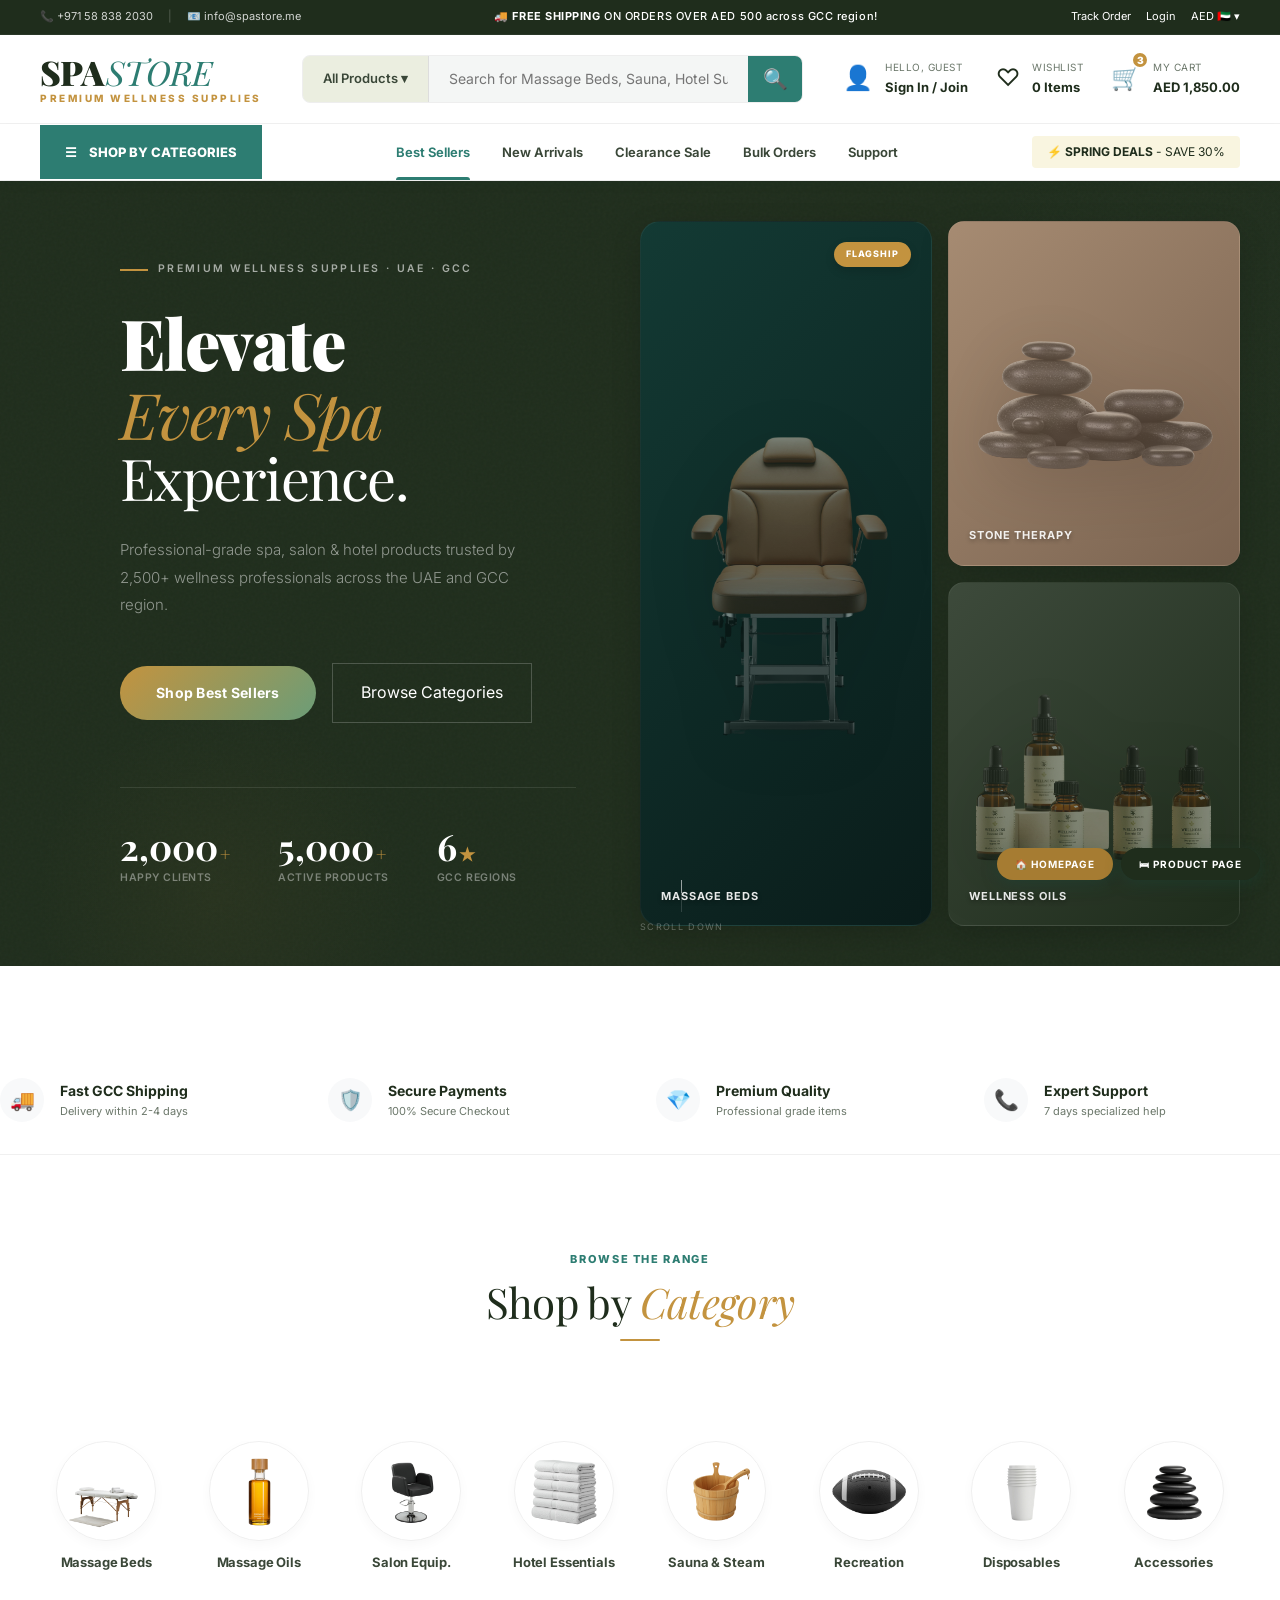
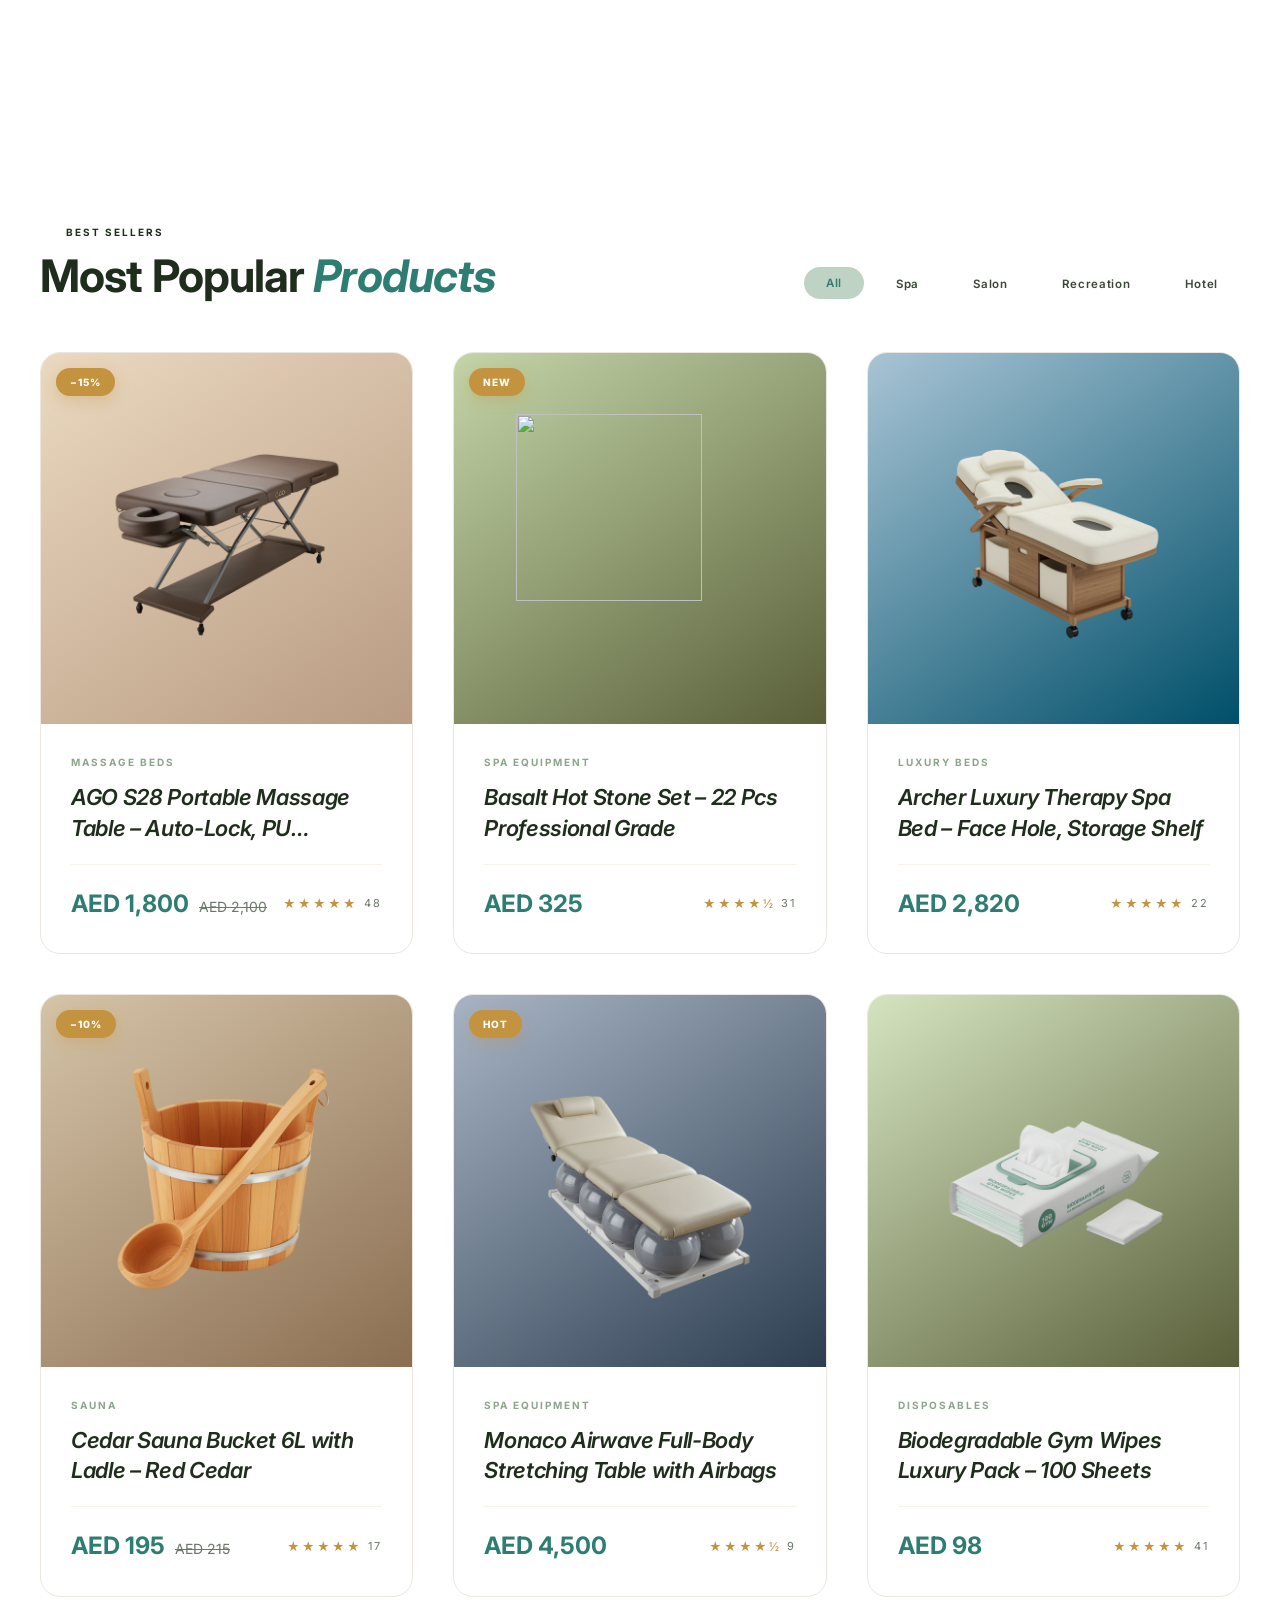
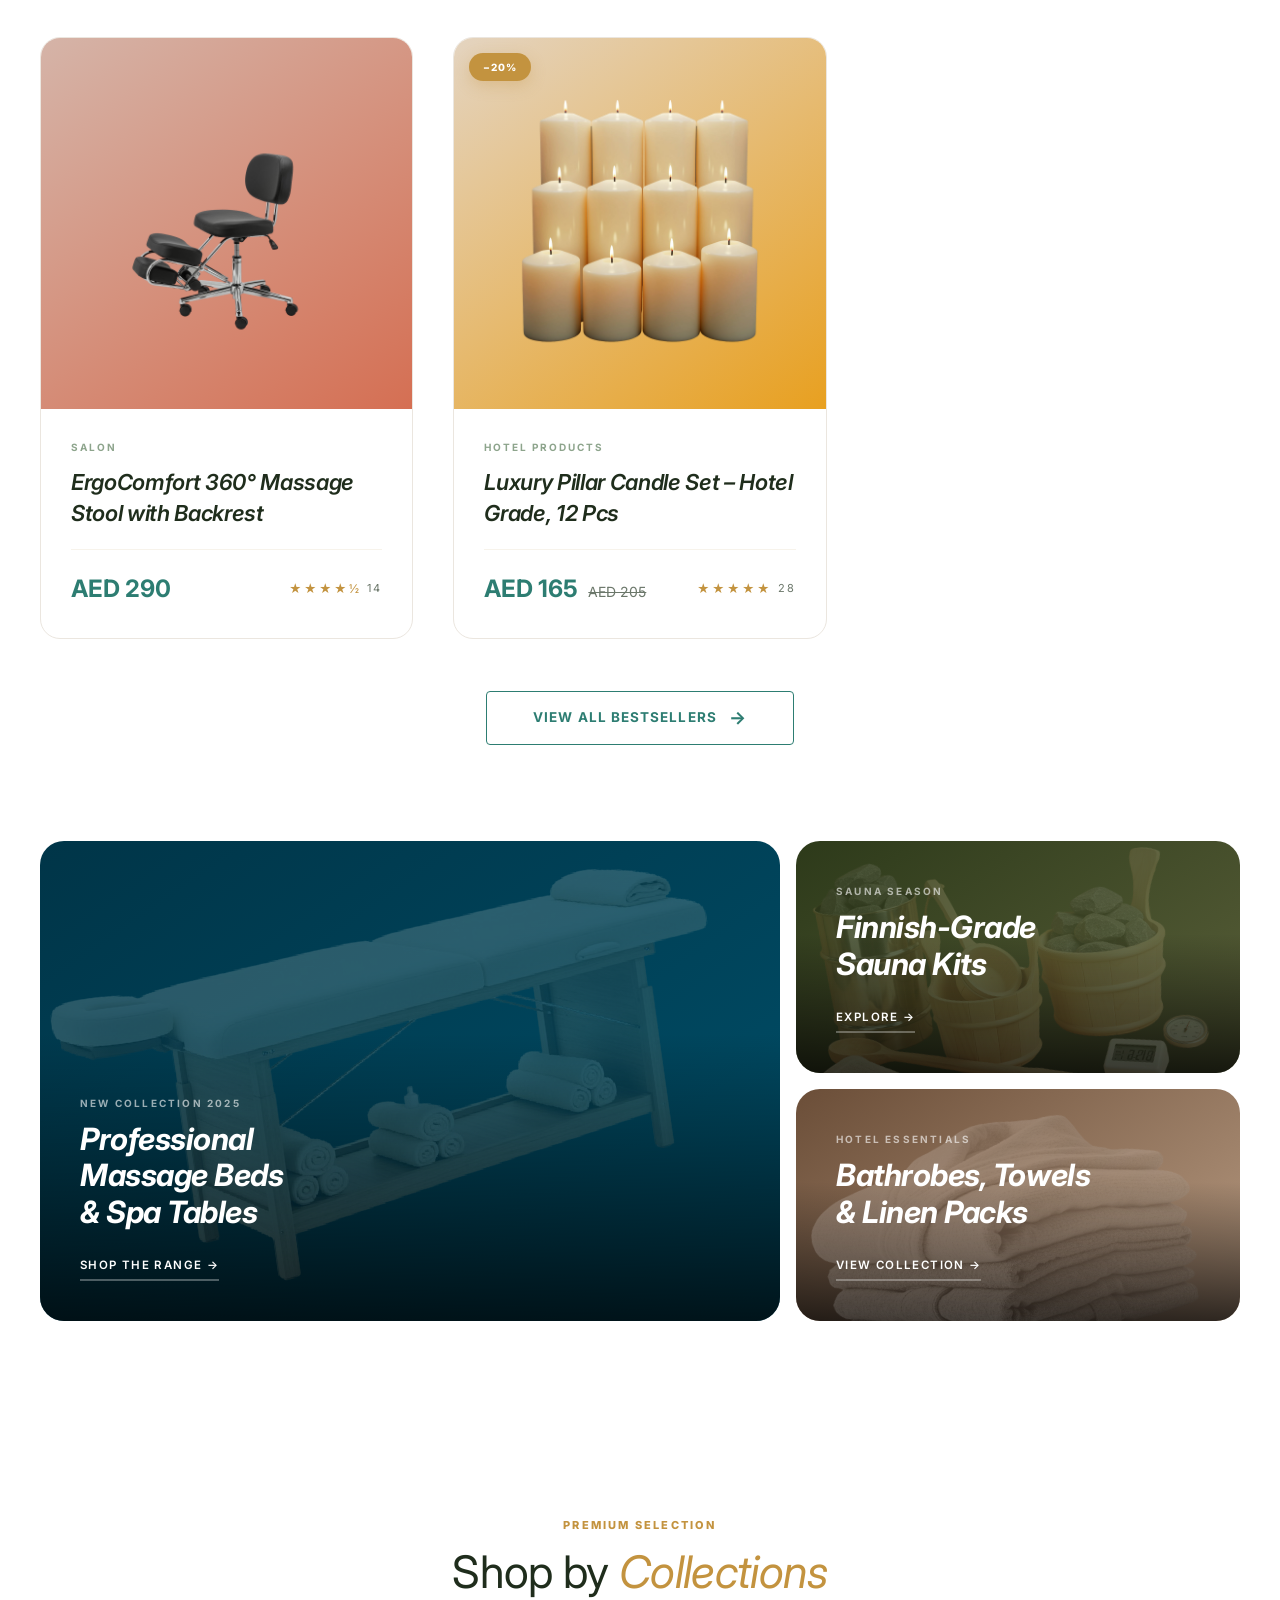
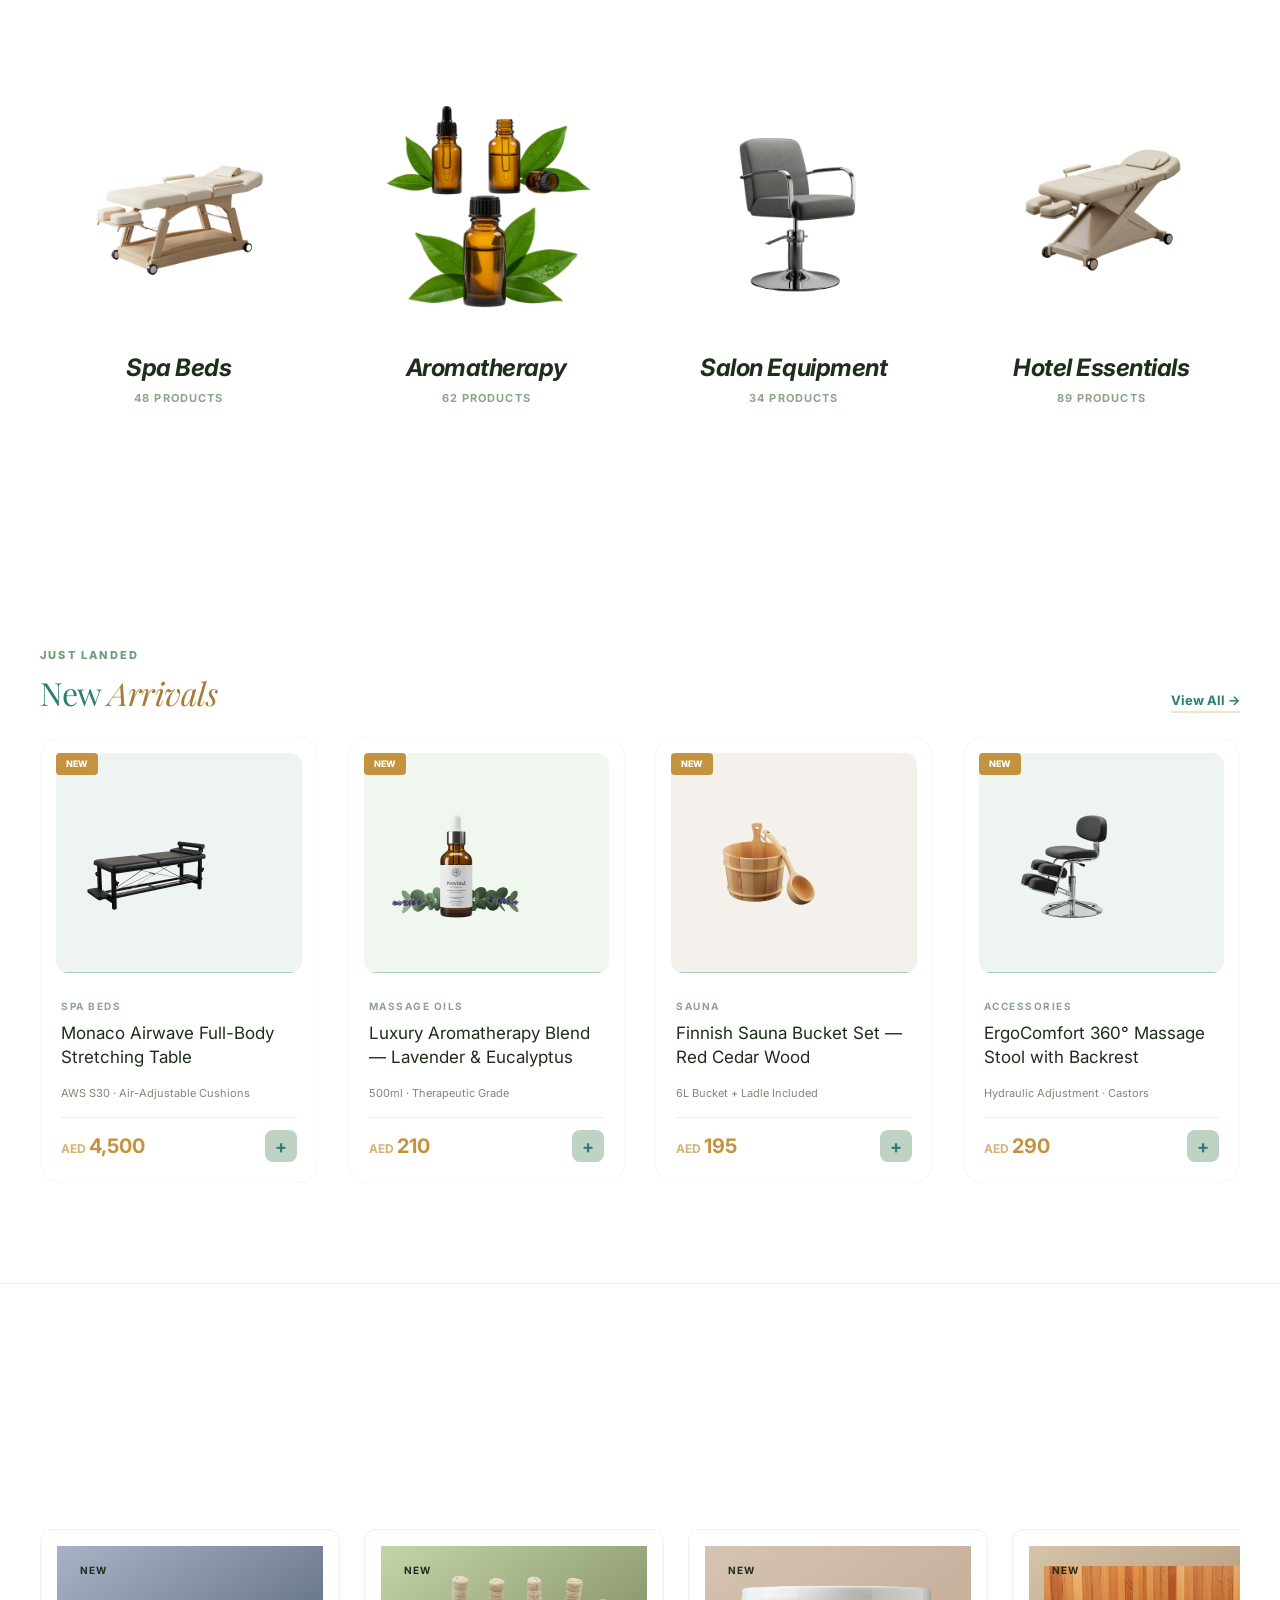
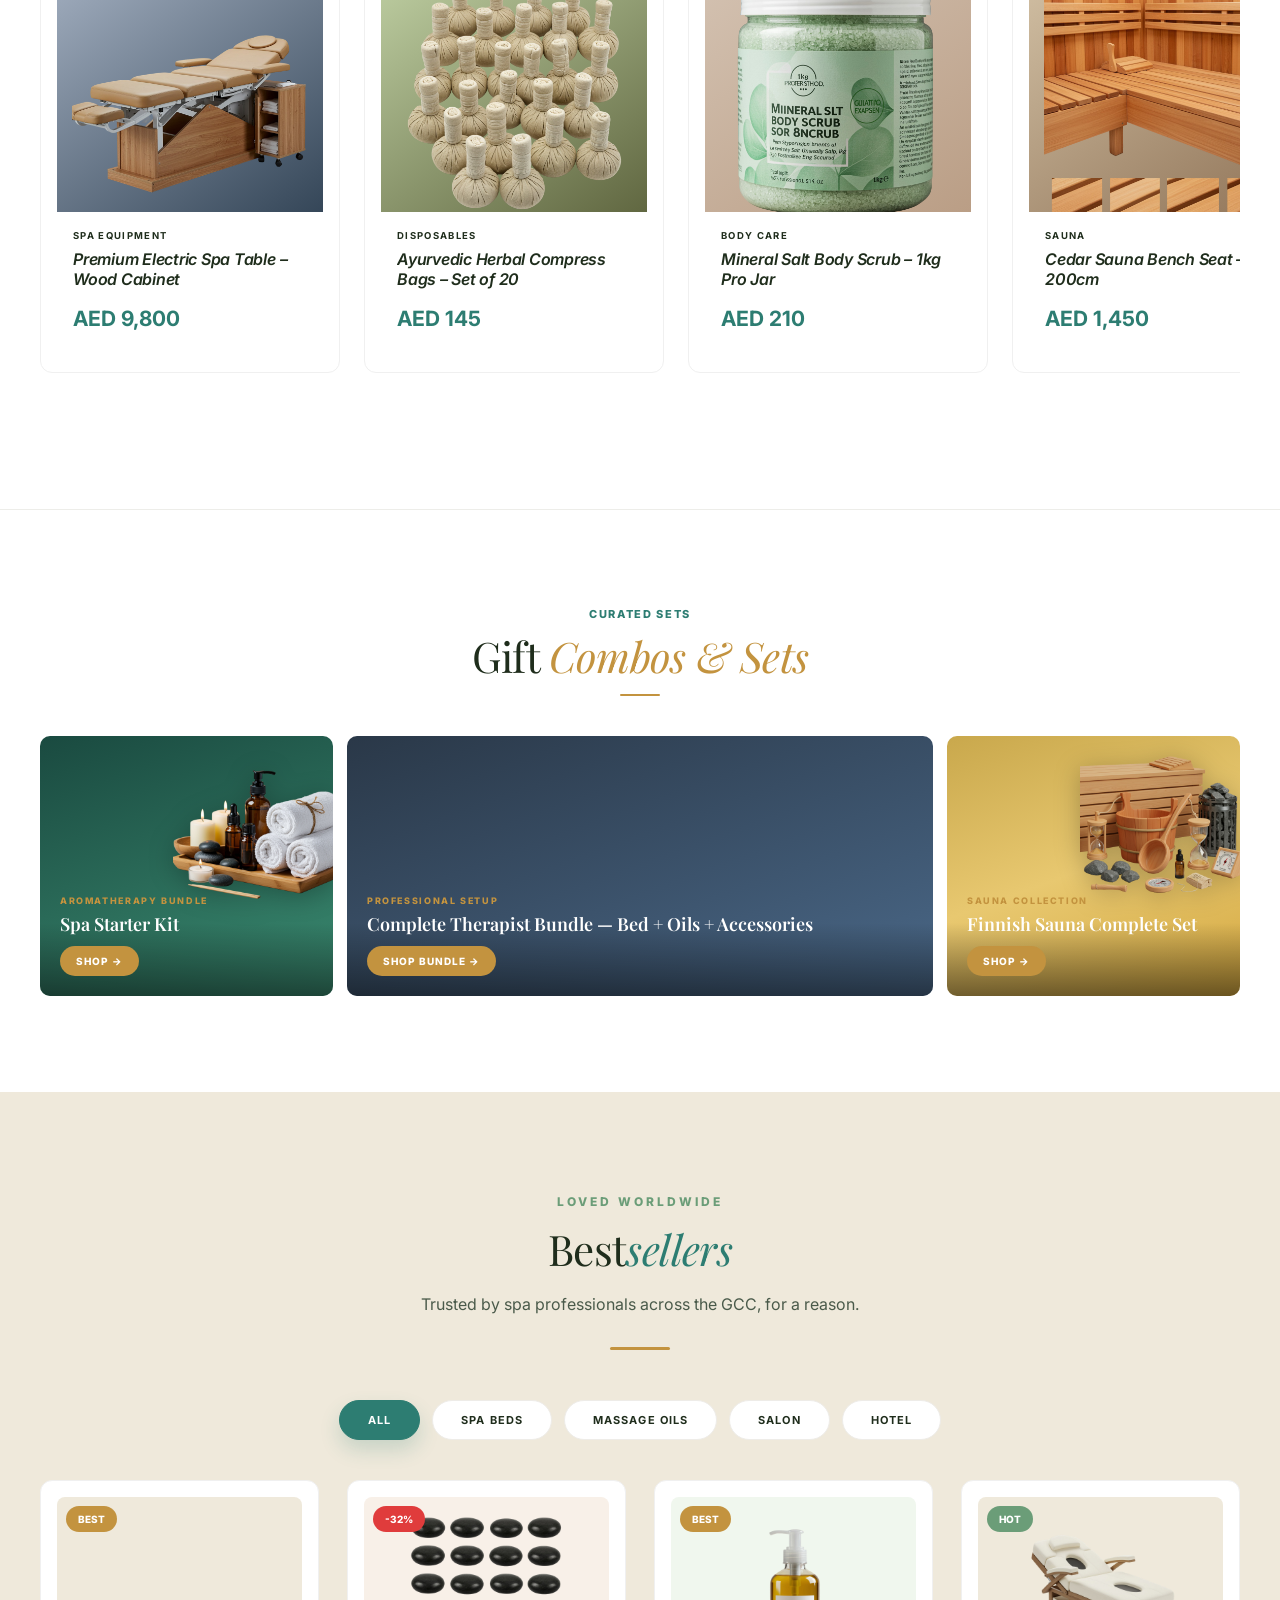
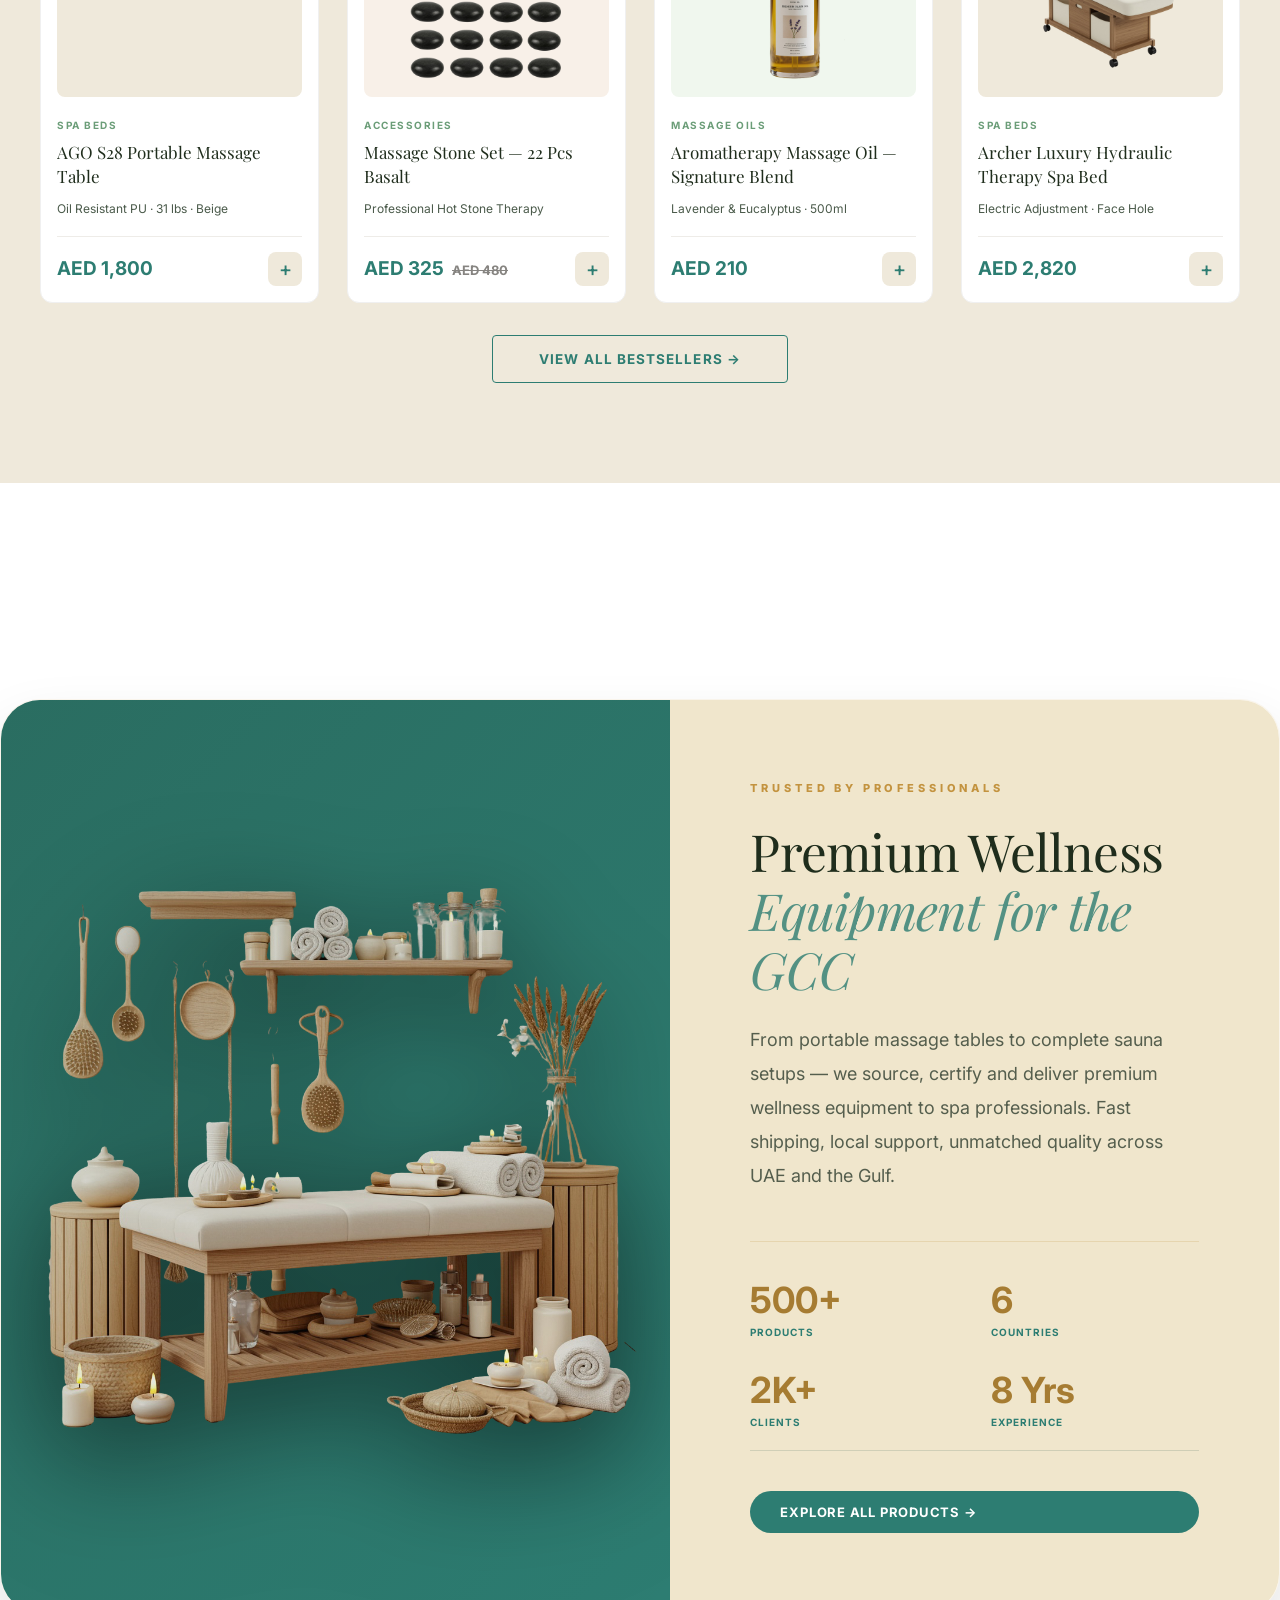
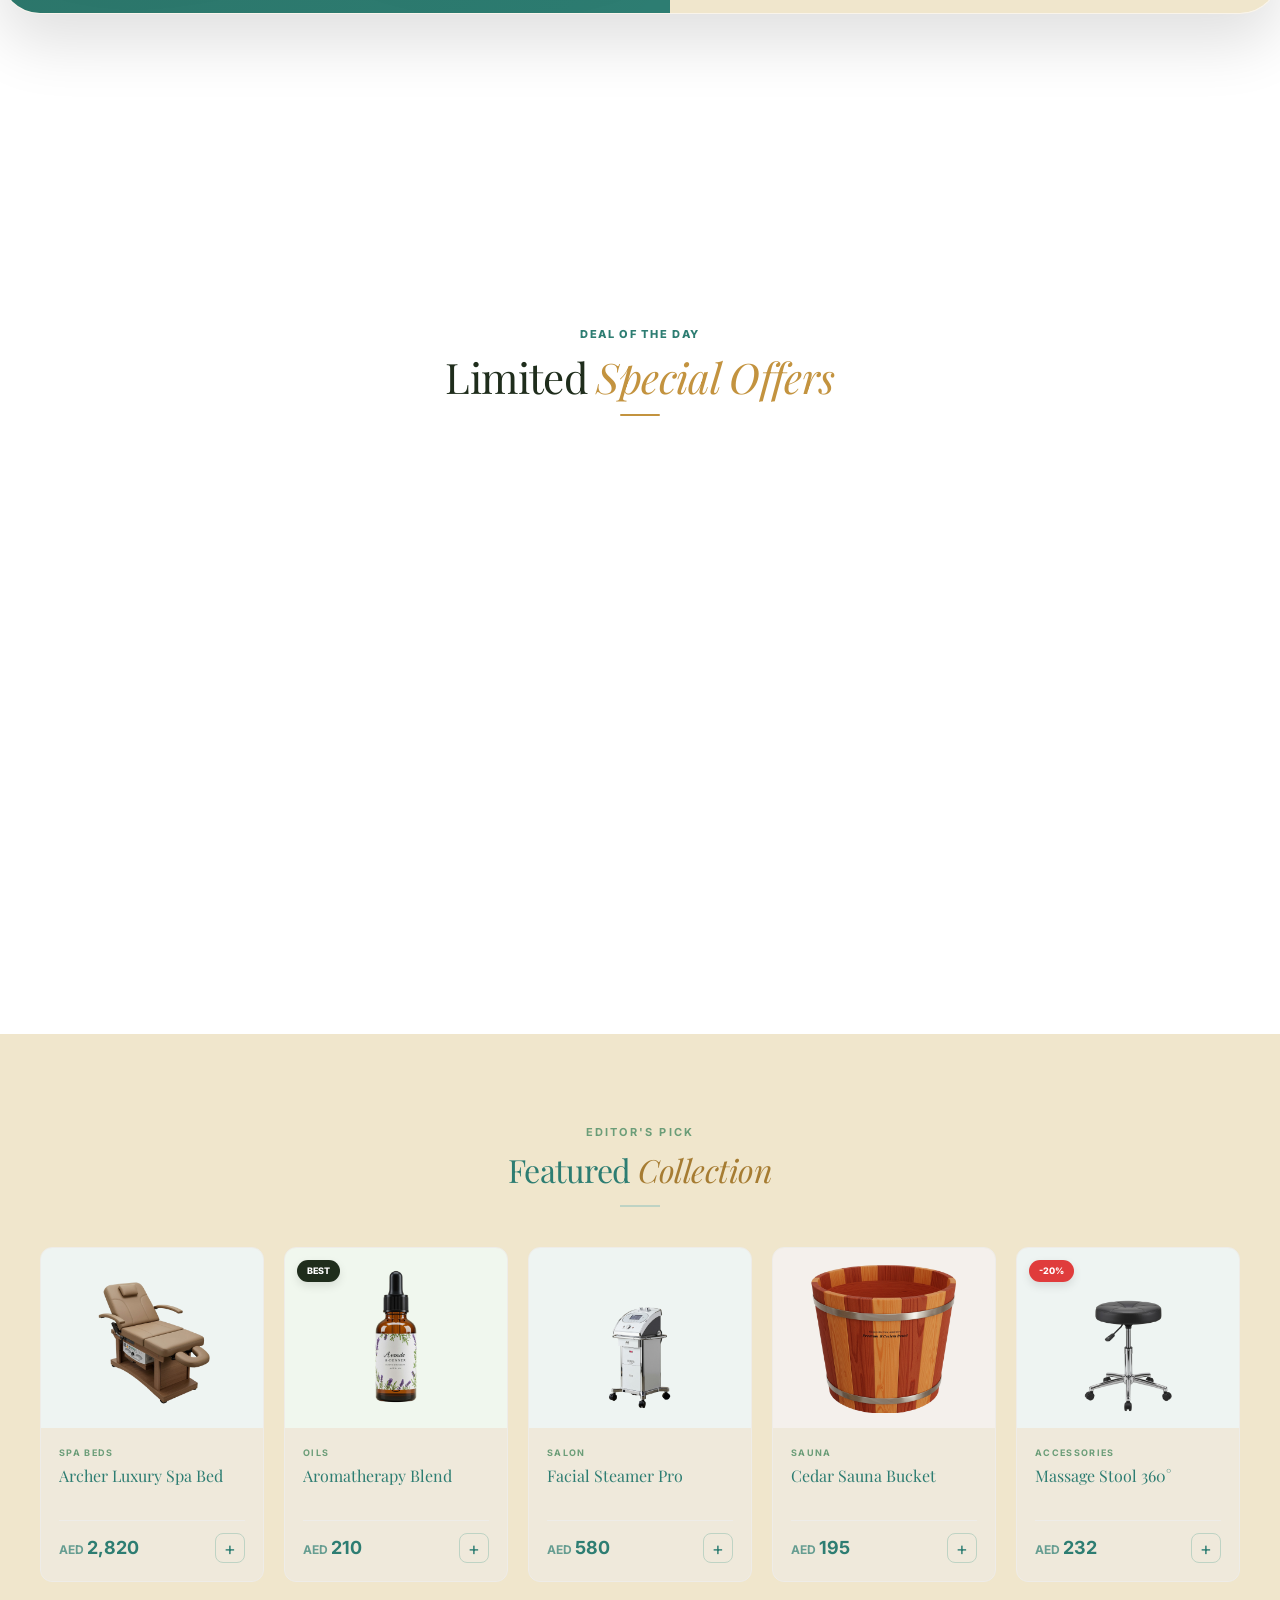
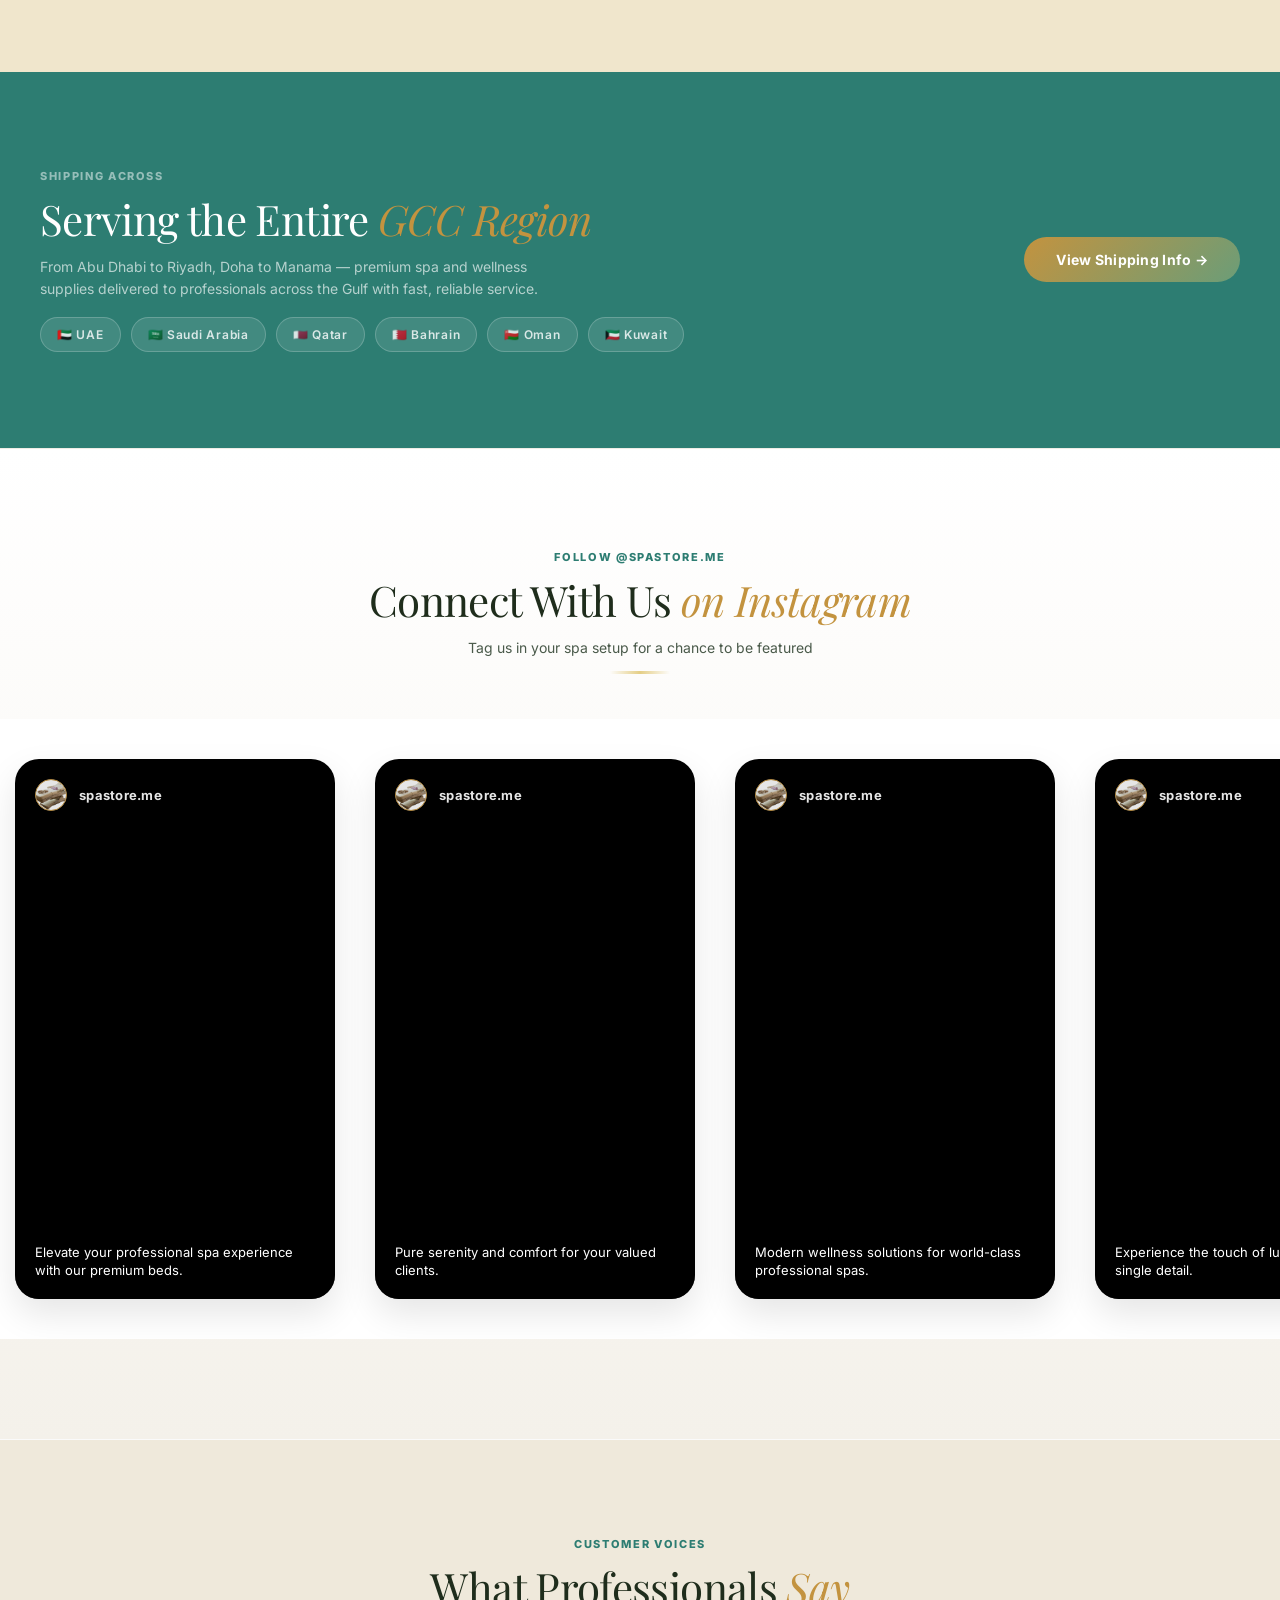
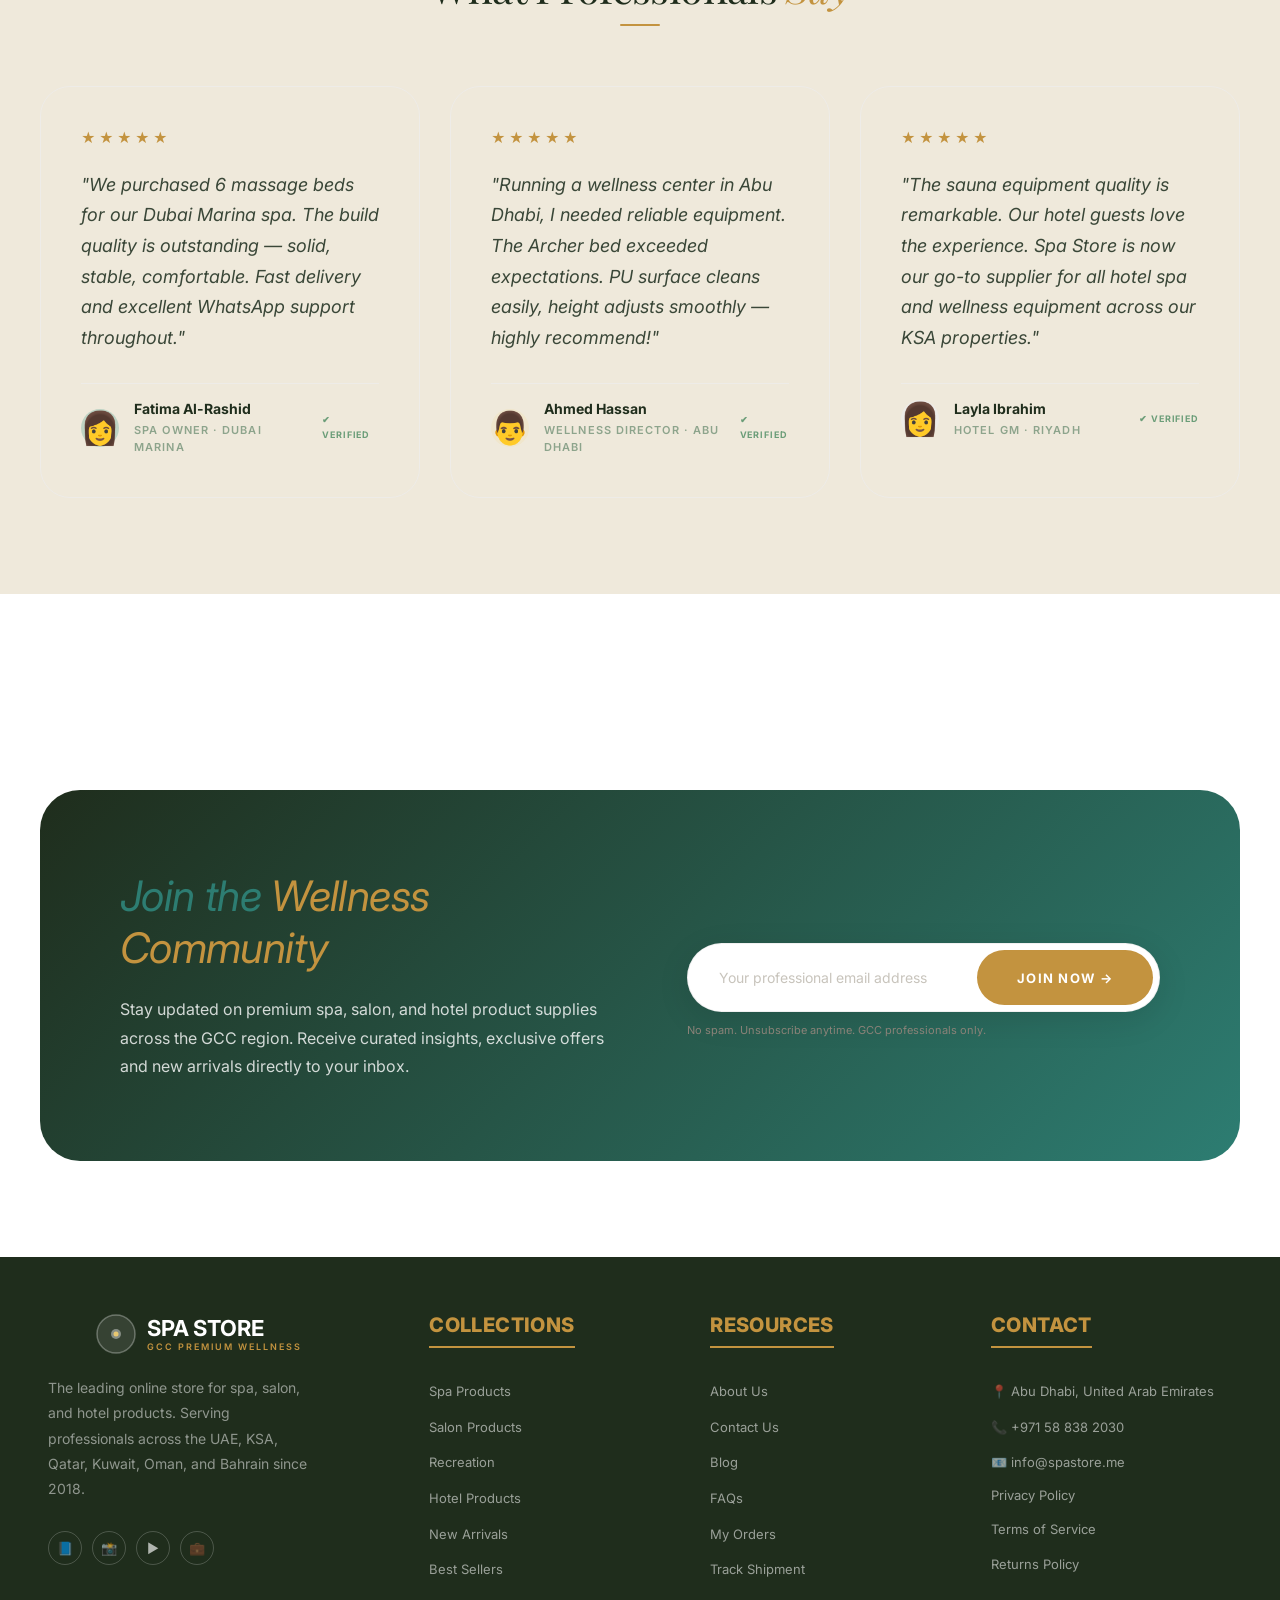
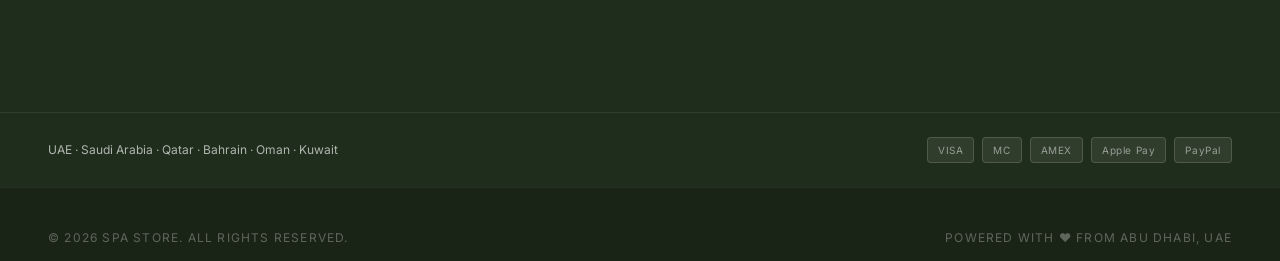
==== commit 8110c8b8: "add change banner" ====
--- a/index.html
+++ b/index.html
@@ -7,7 +7,9 @@
   <title>SPA STORE — Premium Spa & Wellness Supplies | UAE · GCC</title>
   <link rel="preconnect" href="https://fonts.googleapis.com">
   <link rel="preconnect" href="https://fonts.gstatic.com" crossorigin>
-  <link href="https://fonts.googleapis.com/css2?family=Inter:ital,opsz,wght@0,14..32,100..900;1,14..32,100..900&family=Playfair+Display:ital,wght@0,400..900;1,400..900&display=swap" rel="stylesheet">
+  <link
+    href="https://fonts.googleapis.com/css2?family=Inter:ital,opsz,wght@0,14..32,100..900;1,14..32,100..900&family=Playfair+Display:ital,wght@0,400..900;1,400..900&display=swap"
+    rel="stylesheet">
   <link rel="stylesheet" href="assets/css/style01.css">
   <link rel="stylesheet" href="assets/css/style02.css">
   <link rel="stylesheet" href="assets/css/style.css">
@@ -115,7 +117,7 @@
               </div>
             </div>
           </div>
-          
+
           <div class="nav-links-wrap">
             <a href="#" class="nav-l active">Best Sellers</a>
             <a href="#" class="nav-l">New Arrivals</a>
@@ -138,63 +140,77 @@
 ═══════════════════════════════════════ -->
   <div id="page-home" class="page active">
 
-    <!-- ─── MARKETPLACE HERO (Split Layout) ─── -->
-    <div class="marketplace-hero w">
-      <div class="hero-left">
-        <section class="hero-slider">
-          <div class="hero-track" id="heroTrack">
-            <!-- Slide 1 -->
-            <div class="hero-slide hs1">
-              <div class="hero-slide-content">
-                <div class="hs-tag">✨ SPA WORLD 2026</div>
-                <h1 class="hs-headline">Premium <em>Wellness</em> Supplies</h1>
-                <p class="hs-sub">Trusted by top spa resorts & professionals across the GCC region.</p>
-                <div class="hs-btns">
-                  <button class="btn-gold">Shop Collection</button>
-                </div>
-              </div>
-              <div class="hs-visual">
-                <img src="assets/img/png/Premium Electric Spa Table.png" alt="">
-              </div>
-            </div>
-            <!-- Slide 2 -->
-            <div class="hero-slide hs2">
-              <div class="hero-slide-content">
-                <div class="hs-tag">🌿 NATURE'S BEST</div>
-                <h1 class="hs-headline">Organic <em>Massage</em> Oils</h1>
-                <p class="hs-sub">100% Pure essential oils for the ultimate therapeutic experience.</p>
-                <div class="hs-btns">
-                  <button class="btn-gold">Explore Range</button>
-                </div>
-              </div>
-              <div class="hs-visual">
-                <img src="assets/img/png/Aromatherapy Massage Oil.png" alt="">
-              </div>
-            </div>
-          </div>
-          <button class="harr prev" onclick="mvSlide(-1)">‹</button>
-          <button class="harr next" onclick="mvSlide(1)">›</button>
-          <div class="hero-dots">
-            <button class="hdot on" onclick="goSl(0)"></button>
-            <button class="hdot" onclick="goSl(1)"></button>
-          </div>
-        </section>
-      </div>
-      <div class="hero-right">
-        <div class="hero-promo-card">
-          <div class="pc-tag">Flash Sale</div>
-          <h5>Limited Offers Up to 30% Off</h5>
-          <a href="#" class="pc-link">Explore →</a>
-          <img src="assets/img/png/Basalt Hot Stone Therapy.png" alt="">
-        </div>
-        <div class="hero-promo-card hp-gold">
-          <div class="pc-tag">Professional</div>
-          <h5>Equip Your Entire Salon</h5>
-          <a href="#" class="pc-link">Catalogue →</a>
-          <img src="assets/img/png/Mineral Salt Body Scrub.png" alt="">
-        </div>
-      </div>
-    </div>
+    <!-- ─── MARKETPLACE HERO (EDITORIAL SPLIT) ─── -->
+    <section class="mkt-hero">
+      <div class="mkt-hero-noise"></div>
+      <div class="mkt-hero-orb orb1"></div>
+      <div class="mkt-hero-orb orb2"></div>
+
+      <div class="mkt-hero-l">
+        <div class="mkt-hero-eyebrow">
+          <div class="eyebrow-line"></div>
+          <span class="eyebrow-text">Premium Wellness Supplies · UAE · GCC</span>
+        </div>
+        <h1 class="mkt-hero-h1">
+          <span class="l1">Elevate</span>
+          <span class="l2">Every Spa</span>
+          <span class="l3">Experience.</span>
+        </h1>
+        <p class="mkt-hero-p">
+          Professional-grade spa, salon & hotel products trusted by 2,500+ wellness professionals across the UAE and GCC
+          region.
+        </p>
+        <div class="mkt-hero-btns">
+          <a href="#products" class="btn-gold" style="padding:16px 36px;">Shop Best Sellers</a>
+          <a href="#cats" class="btn-outline-dark"
+            style="padding:16px 28px; border: 1.5px solid rgba(255,255,255,0.2); color:white;">Browse Categories</a>
+        </div>
+        <div class="mkt-hero-stats">
+          <div>
+            <div class="stat-n">2,000<span class="stat-u">+</span></div>
+            <div class="stat-l">Happy Clients</div>
+          </div>
+          <div>
+            <div class="stat-n">5,000<span class="stat-u">+</span></div>
+            <div class="stat-l">Active Products</div>
+          </div>
+          <div>
+            <div class="stat-n">6<span class="stat-u">★</span></div>
+            <div class="stat-l">GCC Regions</div>
+          </div>
+        </div>
+      </div>
+
+      <div class="mkt-hero-r">
+        <div class="mkt-hero-mosaic">
+          <div class="hm-tile span2 tm1">
+            <div class="hm-emo">
+              <img src="assets/img/png/massage-beds-scroll-down.png" alt="">
+            </div>
+            <div class="hm-label">Massage Beds</div>
+            <div class="hm-badge">Flagship</div>
+          </div>
+          <div class="hm-tile tm2">
+            <div class="hm-emo" style="font-size:48px;">
+              <img src="assets/img/png/Stone Therapy.png" alt="">
+            </div>
+            <div class="hm-label">Stone Therapy</div>
+          </div>
+          <div class="hm-tile tm3">
+            <div class="hm-emo" style="font-size:48px;">
+              <img src="assets/img/png/wellness-oil.png" alt="">
+            </div>
+            <div class="hm-label">Wellness Oils</div>
+          </div>
+        </div>
+      </div>
+
+      <div class="mkt-hero-scroll">
+        <div class="scroll-bar"></div>
+        <span>Scroll Down</span>
+      </div>
+    </section>
+
 
     <!-- ─── MARKETPLACE TRUST BAR ─── -->
     <div class="trust-bar w">
@@ -2115,7 +2131,7 @@
     // ALL CATEGORIES TOGGLE (Dropdown Support)
     const deptsBtn = document.getElementById('deptsToggle');
     if (deptsBtn) {
-      deptsBtn.addEventListener('click', function(e) {
+      deptsBtn.addEventListener('click', function (e) {
         if (window.innerWidth <= 1024) {
           this.classList.toggle('is-open'); // Mobile toggle
         }
@@ -2132,4 +2148,5 @@
     }
   </script>
 </body>
+
 </html>
--- a/assets/css/redesign.css
+++ b/assets/css/redesign.css
@@ -51,6 +51,134 @@
   max-width: var(--w-max);
   margin: 0 auto;
   padding: 0 40px;
+}
+
+/* ─── MARKETPLACE HERO (EDITORIAL SPLIT) ─── */
+.mkt-hero {
+  background: var(--ink);
+  display: grid; 
+  grid-template-columns: 1fr 1fr;
+  min-height: 85vh; 
+  position: relative; 
+  overflow: hidden;
+  margin-bottom: 80px;
+}
+
+.mkt-hero-noise {
+  position: absolute; inset: 0; pointer-events: none; opacity: .03;
+  background-image: url("data:image/svg+xml,%3Csvg viewBox='0 0 300 300' xmlns='http://www.w3.org/2000/svg'%3E%3Cfilter id='n'%3E%3CfeTurbulence type='fractalNoise' baseFrequency='.9' numOctaves='4'/%3E%3C/filter%3E%3Crect width='100%25' height='100%25' filter='url(%23n)'/%3E%3C/svg%3E");
+}
+
+.mkt-hero-orb {
+  position: absolute; border-radius: 50%; pointer-events: none;
+  background: radial-gradient(circle, rgba(163,209,224,.12) 0%, transparent 70%);
+}
+.mkt-hero-orb.orb1 { width:600px; height:600px; right:-200px; top:-200px; opacity: 0.05; }
+.mkt-hero-orb.orb2 { width:380px; height:380px; left:30px; bottom:-120px; background:radial-gradient(circle,rgba(195,147,63,.05) 0%,transparent 70%); }
+
+.mkt-hero-l {
+  display: flex; flex-direction: column; justify-content: center;
+  padding: 80px 64px 80px 120px; position: relative; z-index: 2;
+}
+
+.mkt-hero-eyebrow {
+  display: flex; align-items: center; gap: 10px; margin-bottom: 28px;
+  animation: mktFadeUp .7s .1s var(--ease) forwards; opacity: 0;
+}
+.mkt-hero-eyebrow .eyebrow-line { width: 28px; height: 1.5px; background: var(--gold); }
+.mkt-hero-eyebrow .eyebrow-text { font-size: 10.5px; font-weight: 600; letter-spacing: .22em; text-transform: uppercase; color: rgba(255,255,255,.6); }
+
+.mkt-hero-h1 { 
+  font-family: var(--font-display); color: var(--white); line-height: 1.05; letter-spacing: -.02em; 
+  animation: mktFadeUp .8s .2s var(--ease) forwards; opacity:0;
+}
+.mkt-hero-h1 .l1 { display:block; font-size: clamp(48px,5.5vw,82px); font-weight:900; }
+.mkt-hero-h1 .l2 { display:block; font-size: clamp(42px,5vw,72px); font-weight:400; font-style:italic; color:var(--gold); }
+.mkt-hero-h1 .l3 { display:block; font-size: clamp(38px,4.5vw,62px); font-weight:400; }
+
+.mkt-hero-p { 
+  color:rgba(255,255,255,.5); font-size:15px; font-weight:300; line-height:1.85; max-width:440px; margin:28px 0 44px; 
+  animation: mktFadeUp .7s .35s var(--ease) forwards; opacity:0;
+}
+
+.mkt-hero-btns { 
+  display:flex; align-items:center; gap:16px; 
+  animation: mktFadeUp .7s .48s var(--ease) forwards; opacity:0;
+}
+
+.mkt-hero-stats { 
+  display:flex; gap:48px; margin-top:64px; padding-top:40px; border-top:1px solid rgba(255,255,255,.1); 
+  animation: mktFadeUp .7s .6s var(--ease) forwards; opacity:0;
+}
+.mkt-hero-stats .stat-n { font-family: var(--font-display); font-size:36px; font-weight:700; color:var(--white); line-height:1; }
+.mkt-hero-stats .stat-u { font-size:18px; color:var(--gold); margin-left:2px; }
+.mkt-hero-stats .stat-l { font-size:10.5px; color:rgba(255,255,255,.4); letter-spacing:.05em; margin-top:6px; text-transform:uppercase; font-weight:600; }
+
+.mkt-hero-r { position:relative; display:flex; align-items:stretch; z-index:2; padding:40px 40px 40px 0; }
+.mkt-hero-mosaic {
+  display: grid; grid-template-columns:1fr 1fr; grid-template-rows:1fr 1fr;
+  gap:16px; width:100%;
+}
+
+.hm-tile {
+  border-radius:16px; overflow:hidden; position:relative;
+  display:flex; align-items:center; justify-content:center;
+  animation: mktFadeUp .8s var(--ease) forwards; opacity:0;
+  transition: all .5s var(--ease);
+  box-shadow: 0 10px 30px rgba(0,0,0,0.15);
+}
+.hm-tile:hover { transform: translateY(-5px) scale(1.01); box-shadow: 0 20px 50px rgba(0,0,0,0.25); }
+.hm-tile.span2 { grid-row:span 2; border-radius:20px; animation-delay:.25s; }
+.hm-tile:nth-child(2){animation-delay:.35s;} .hm-tile:nth-child(3){animation-delay:.45s;}
+
+.tm1{background: linear-gradient(135deg, #133a34, #0a1c1a); border: 1px solid rgba(255,255,255,0.05); } 
+.tm2{background: linear-gradient(135deg, #a68b72, #7a6350); border: 1px solid rgba(255,255,255,0.05); } 
+.tm3{background: linear-gradient(135deg, #3d4a3b, #1f2d1c); border: 1px solid rgba(255,255,255,0.05); }
+
+.hm-emo { 
+  width: 90%; 
+  height: 90%; 
+  display: flex; 
+  align-items: center; 
+  justify-content: center; 
+  transition: transform .5s var(--ease);
+}
+.hm-emo img { 
+  width: 100%; 
+  height: 100%; 
+  object-fit: contain; 
+  filter: drop-shadow(0 15px 35px rgba(0,0,0,0.3));
+}
+.hm-tile:hover .hm-emo { transform: scale(1.08) rotate(2deg); }
+
+.hm-label { 
+  position:absolute; bottom:20px; left:20px; font-size:11px; font-weight:700; 
+  letter-spacing: .08em; text-transform:uppercase; color:rgba(255,255,255,0.9); 
+  text-shadow: 0 2px 4px rgba(0,0,0,0.3);
+}
+.hm-badge { 
+  position:absolute; top:20px; right:20px; background:var(--gold); color:var(--white); 
+  font-size:9px; font-weight:800; letter-spacing:.1em; padding:5px 12px; 
+  border-radius:20px; text-transform:uppercase; box-shadow: 0 4px 10px rgba(0,0,0,0.15);
+}
+
+.mkt-hero-scroll { 
+  position:absolute; bottom:32px; left:50%; transform:translateX(-50%); display:flex; flex-direction:column; align-items:center; gap:8px; 
+  color:rgba(255,255,255,.3); font-size:9px; letter-spacing:.15em; text-transform:uppercase; z-index:3; 
+  animation: mktFadeUp .7s .8s var(--ease) forwards; opacity:0;
+}
+.mkt-hero-scroll .scroll-bar { width:1px; height:32px; background:rgba(255,255,255,.15); position:relative; overflow:hidden; }
+.mkt-hero-scroll .scroll-bar::after { content:''; position:absolute; top:0; left:0; right:0; height:40%; background:rgba(255,255,255,.5); animation: mktSbar 2s ease-in-out infinite; }
+
+@keyframes mktSbar { 0%{transform:translateY(-100%)} 100%{transform:translateY(250%)} }
+@keyframes mktFadeUp { from{opacity:0;transform:translateY(20px)} to{opacity:1;transform:translateY(0)} }
+
+@media(max-width:1100px){
+  .mkt-hero{grid-template-columns:1fr; min-height: auto;} 
+  .mkt-hero-r{display:none;}
+  .mkt-hero-l{padding:100px 40px; text-align: center; align-items: center;}
+  .mkt-hero-h1 .l1, .mkt-hero-h1 .l2, .mkt-hero-h1 .l3 { display: inline; font-size: 10vw; }
+  .mkt-hero-p { margin: 24px auto; }
 }
 
 
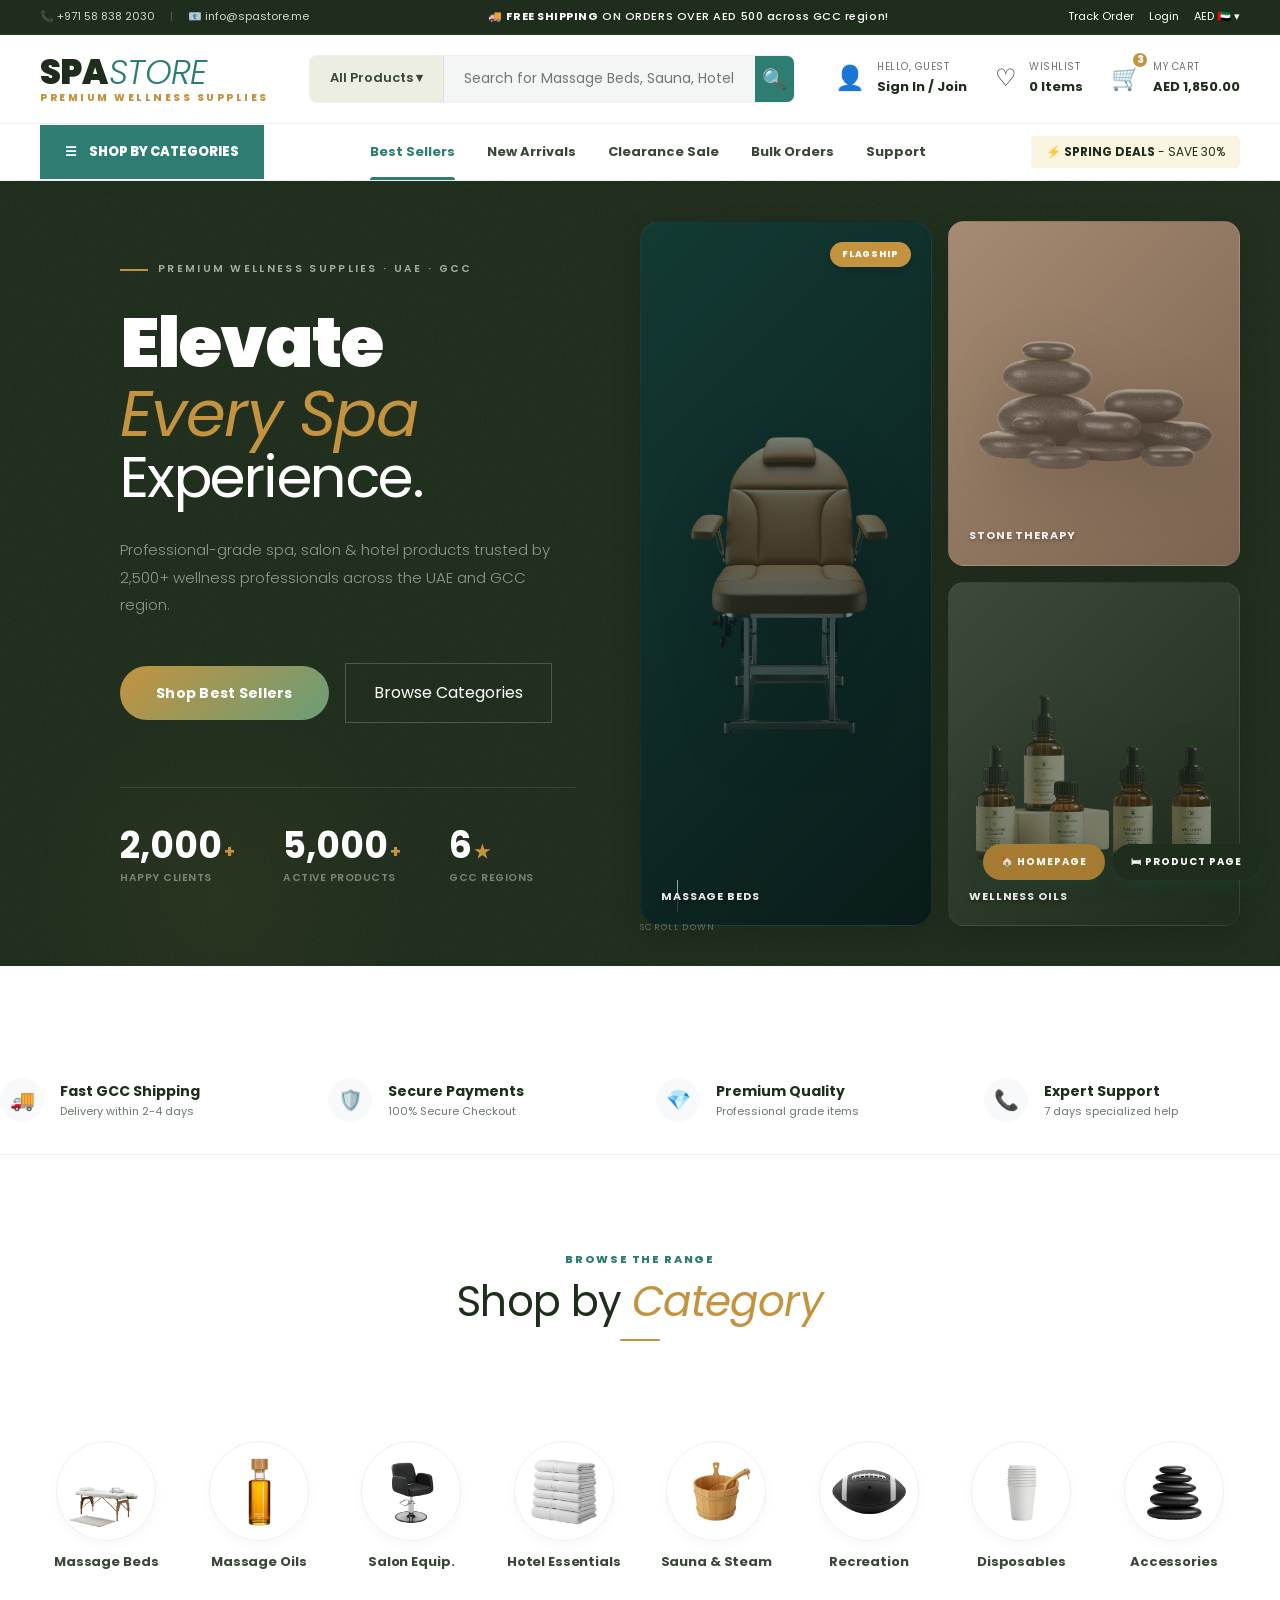
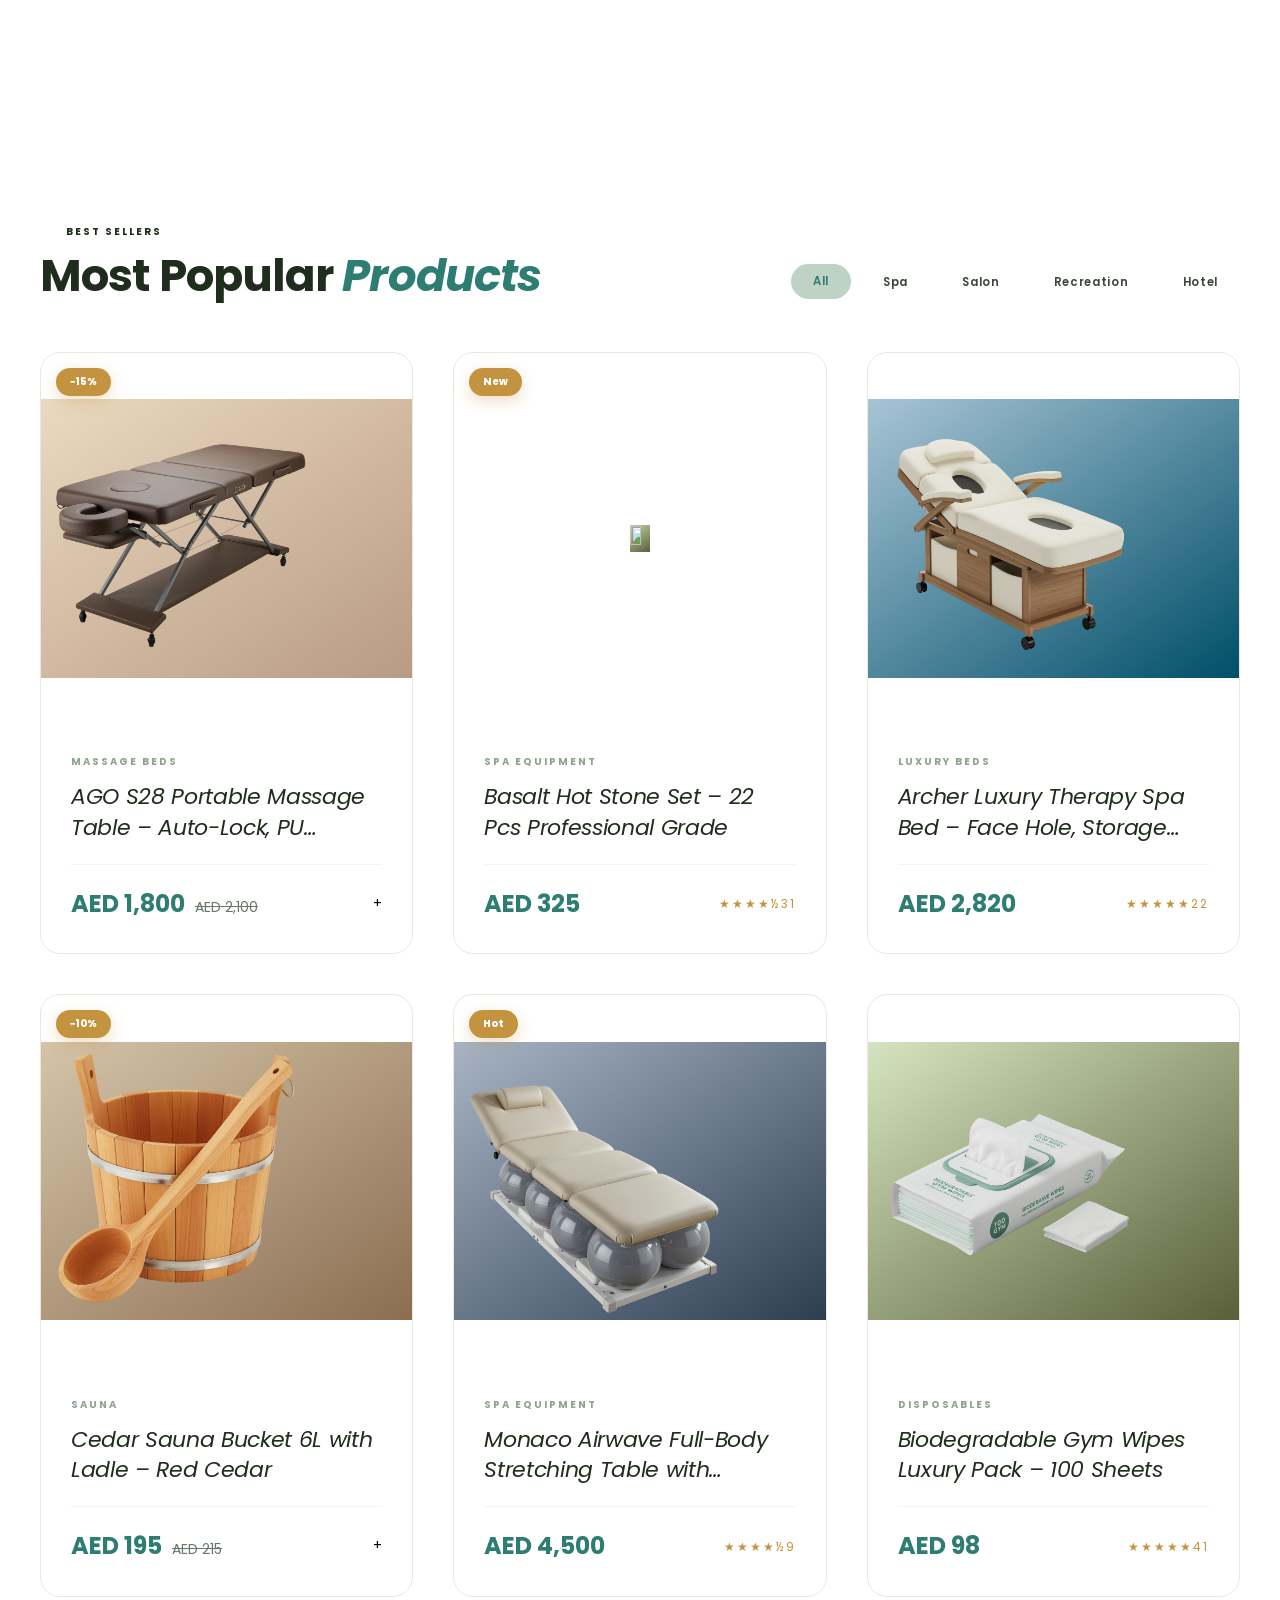
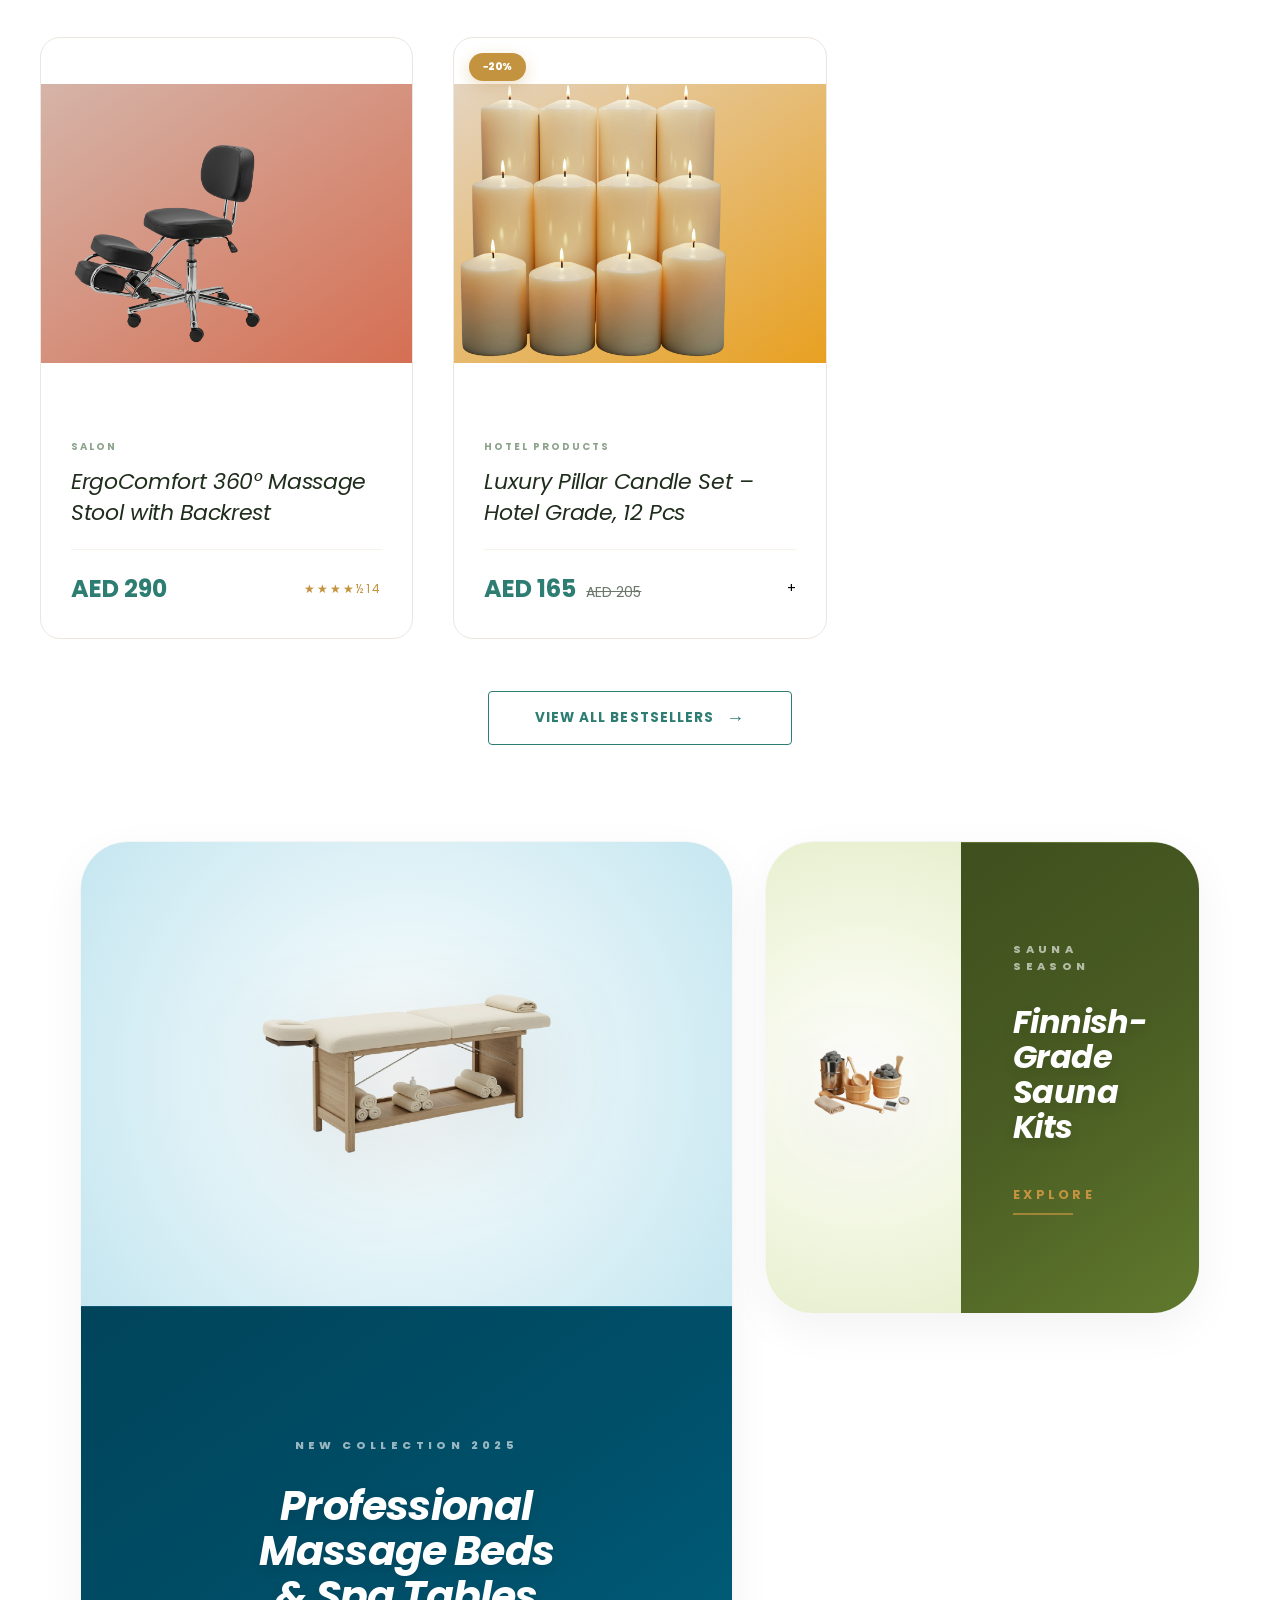
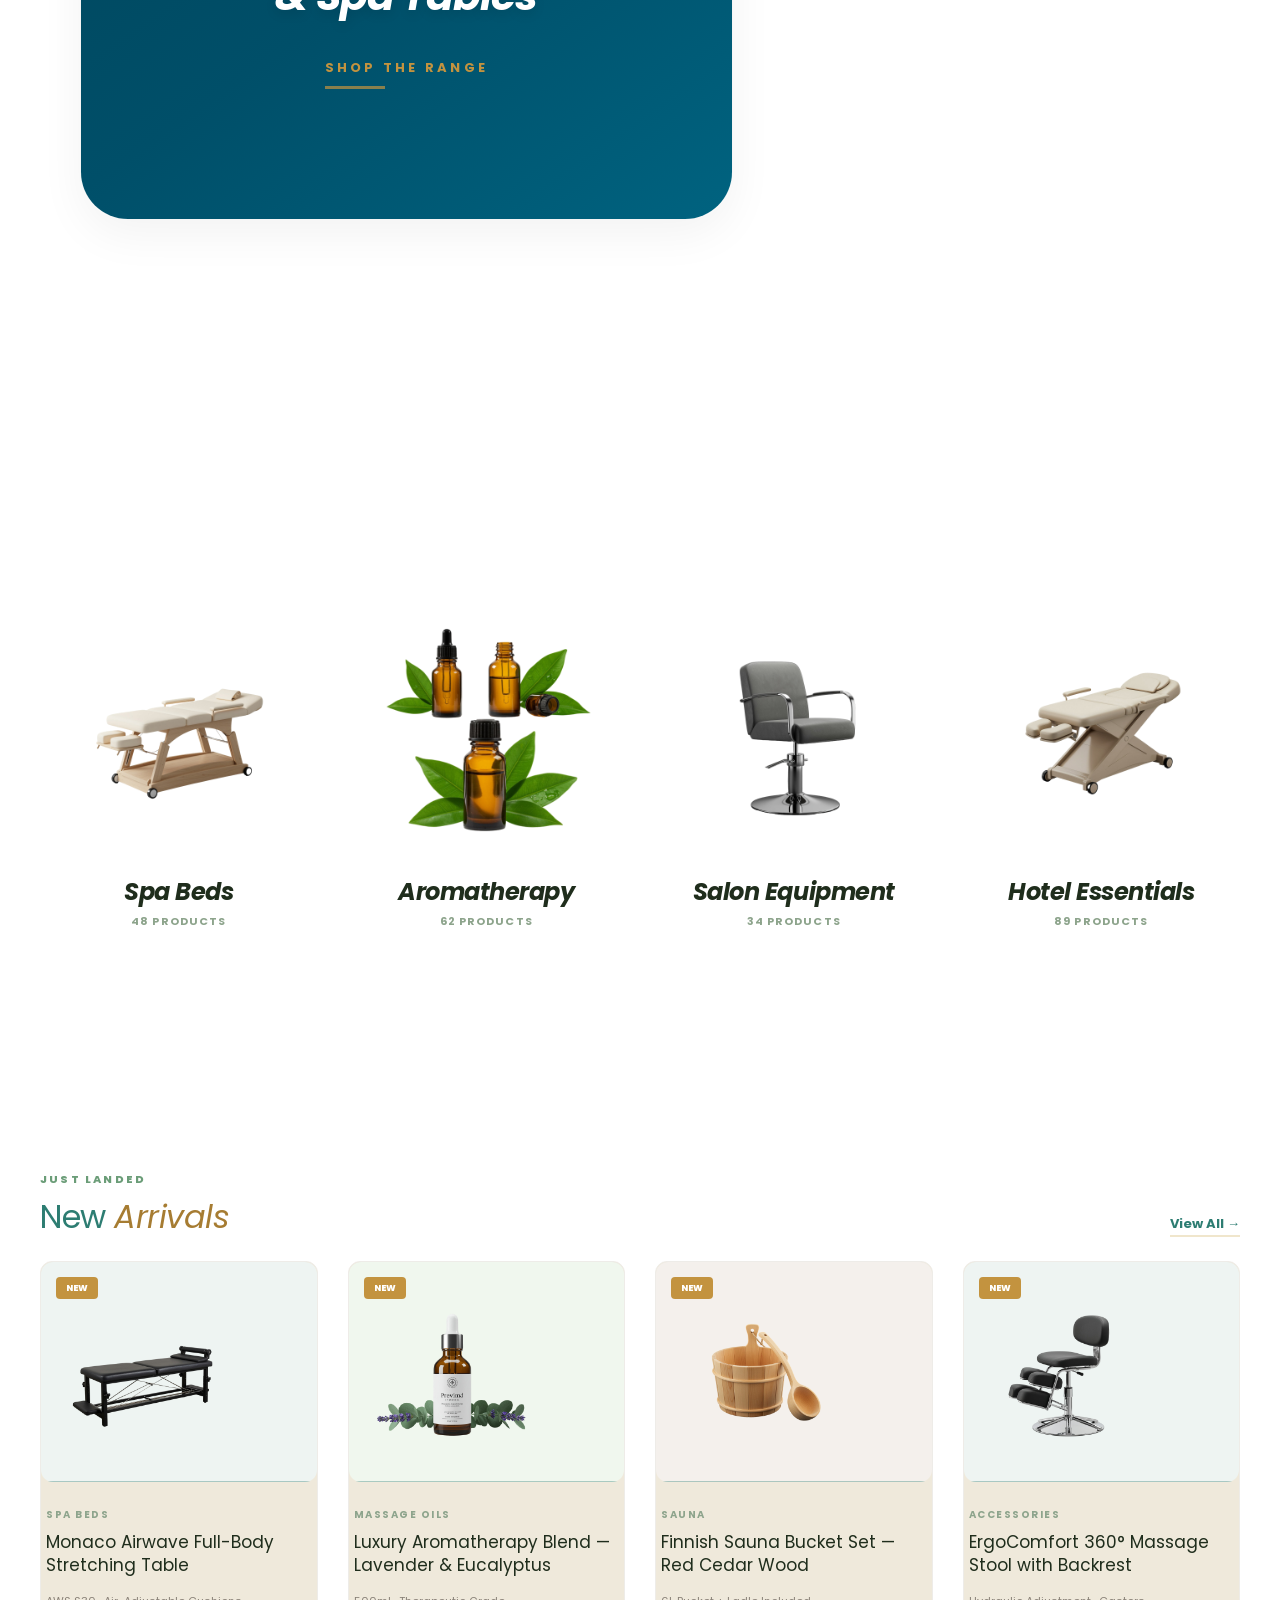
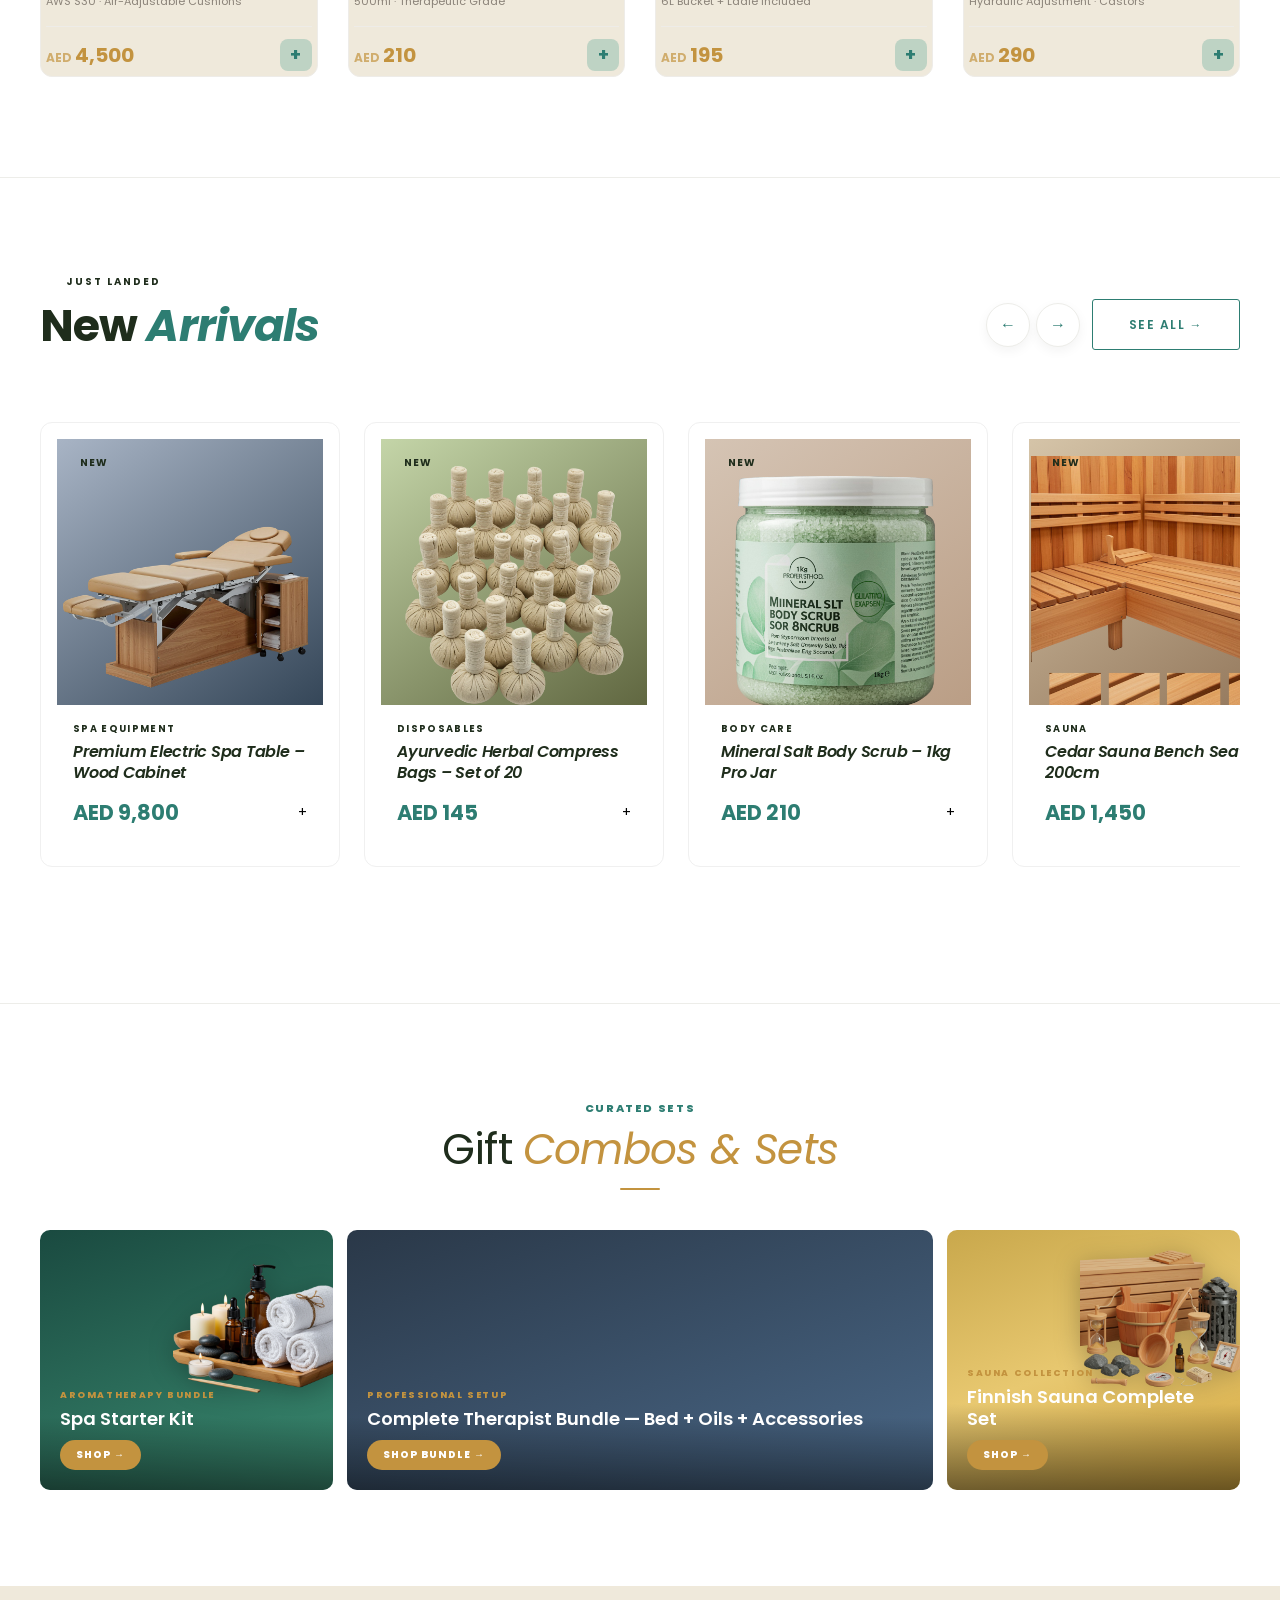
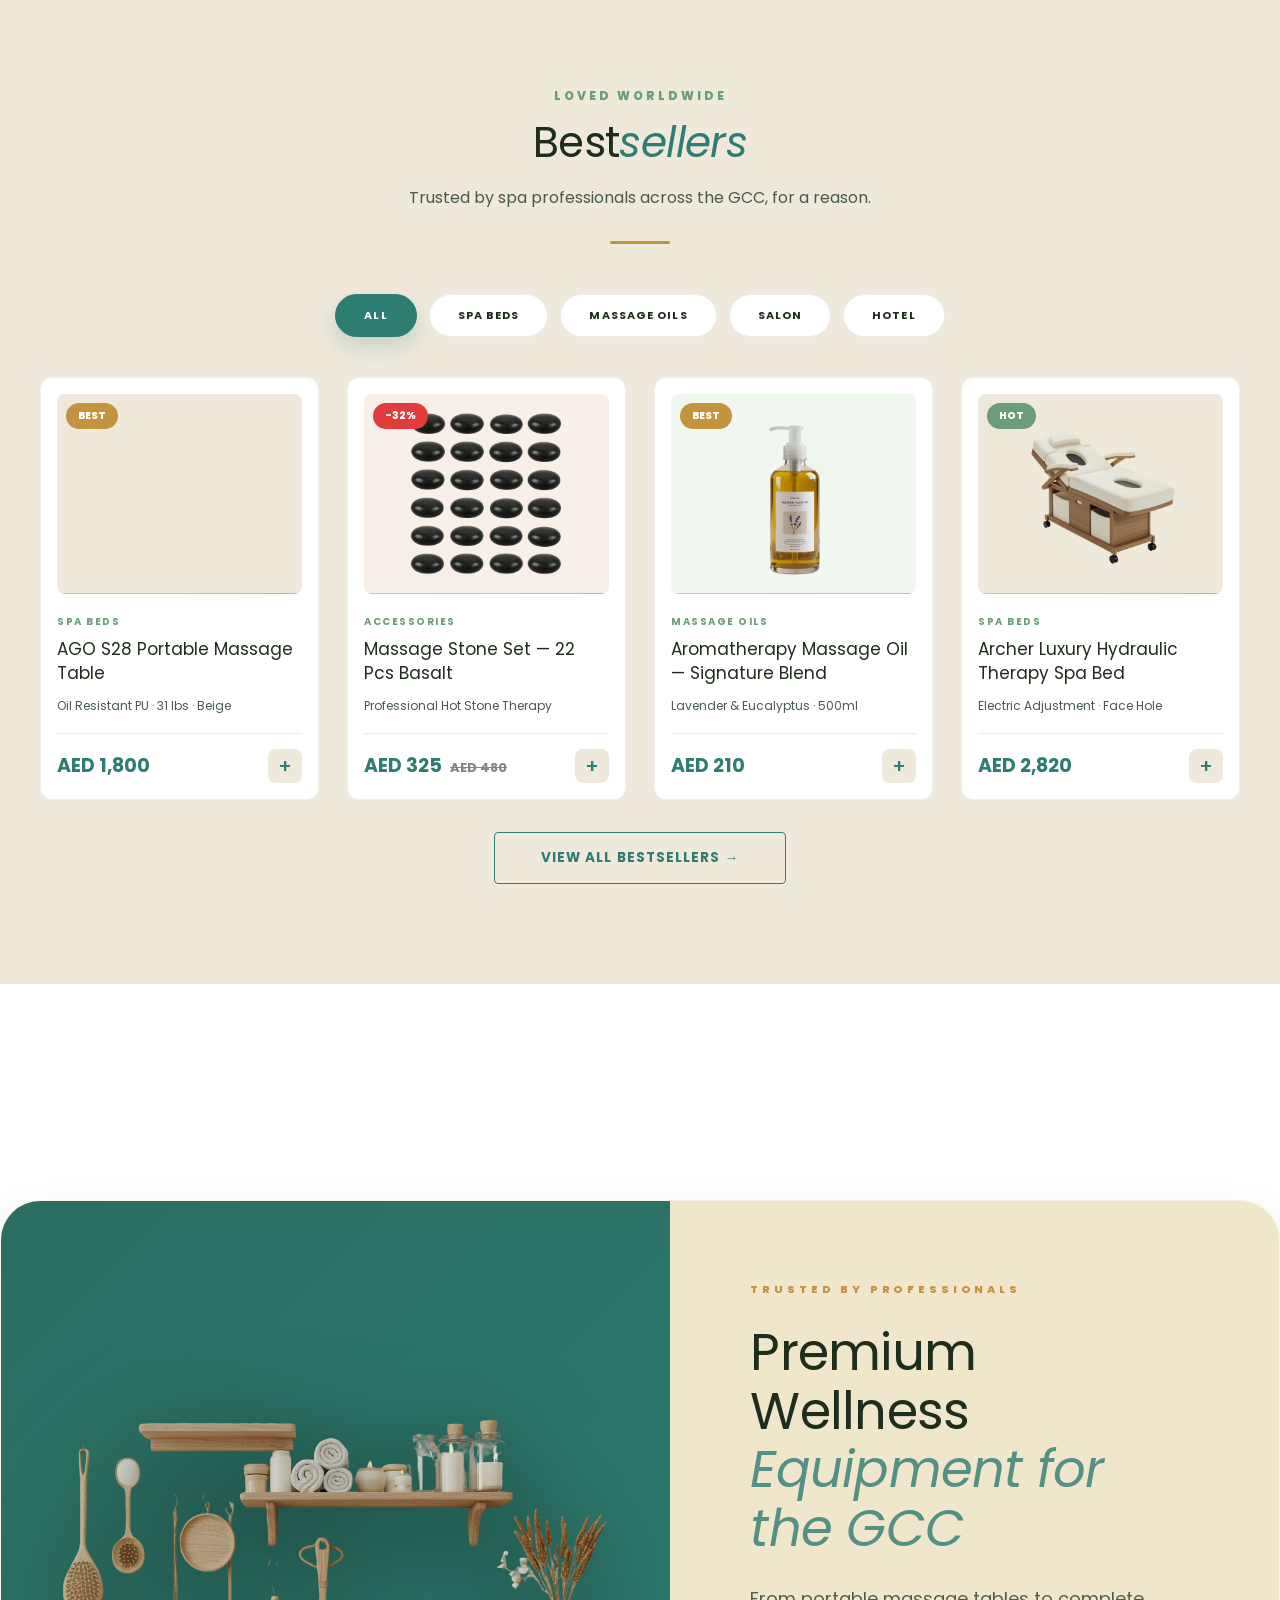
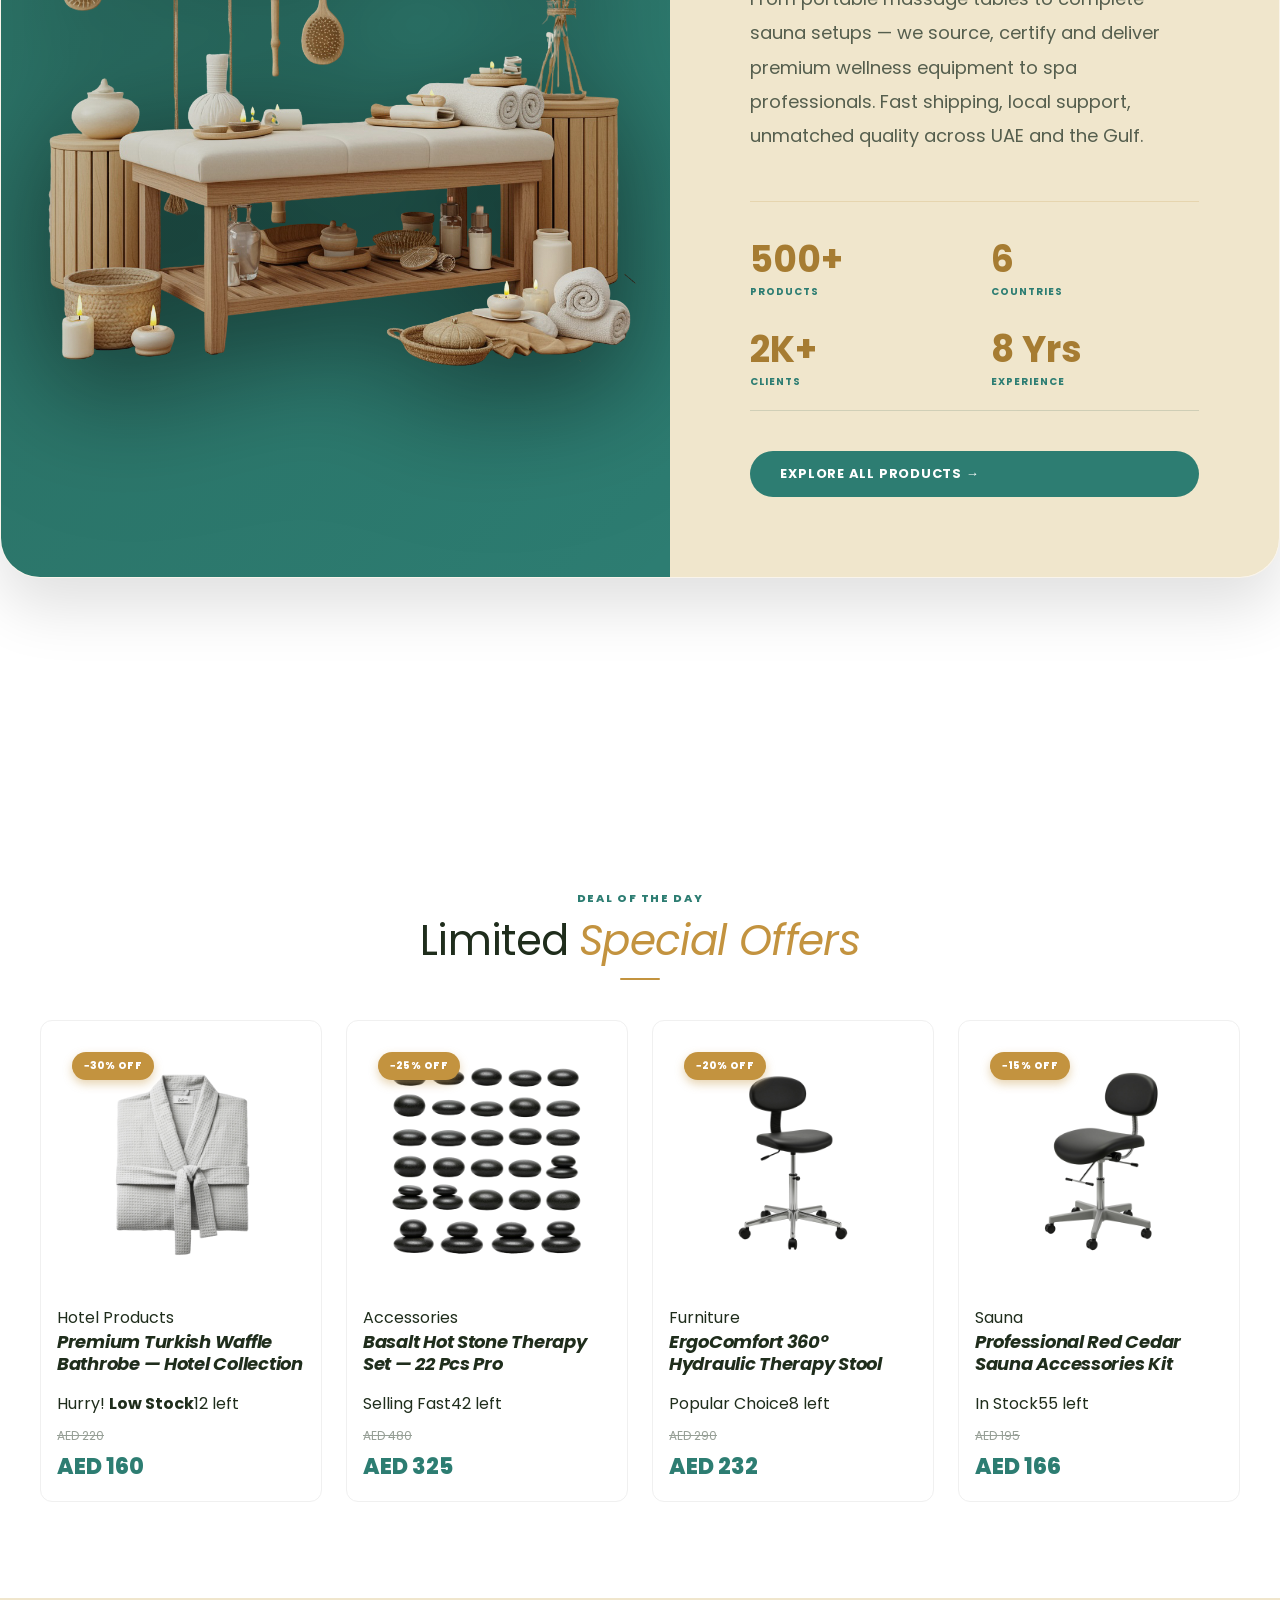
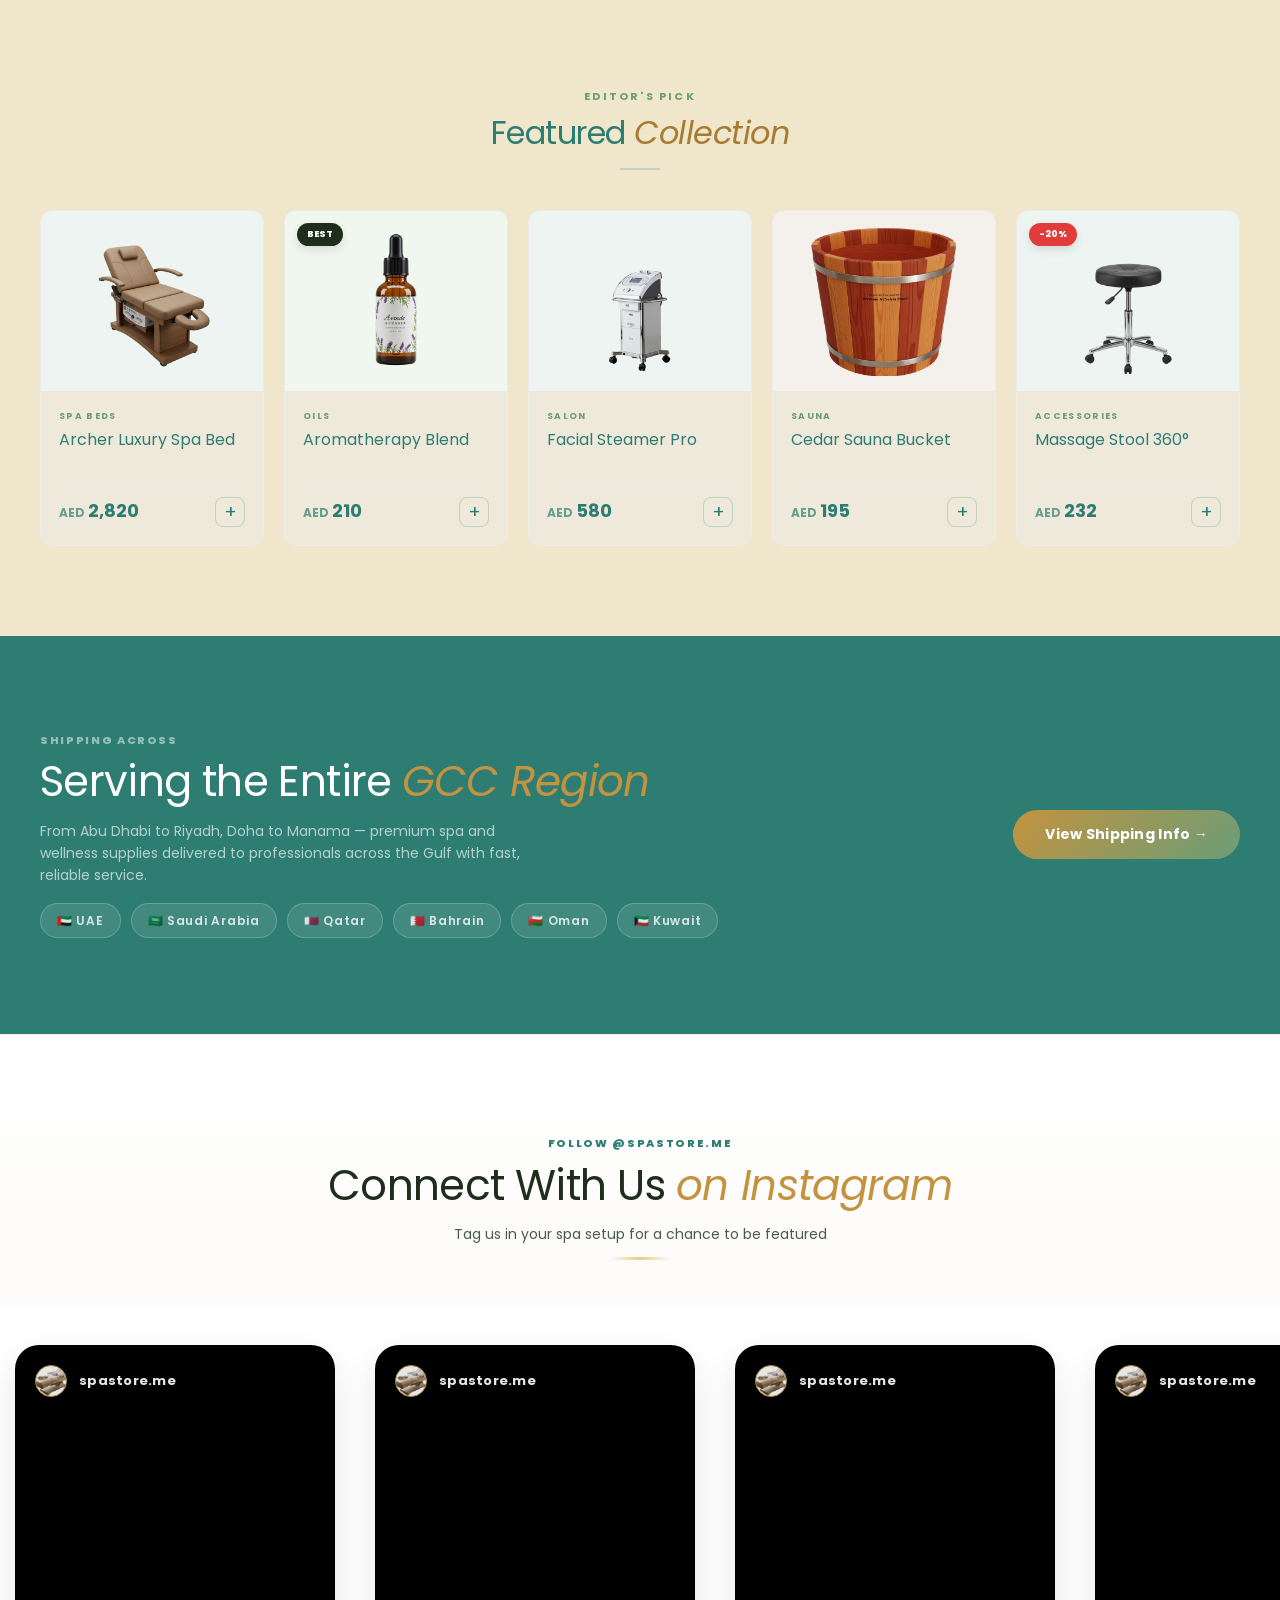
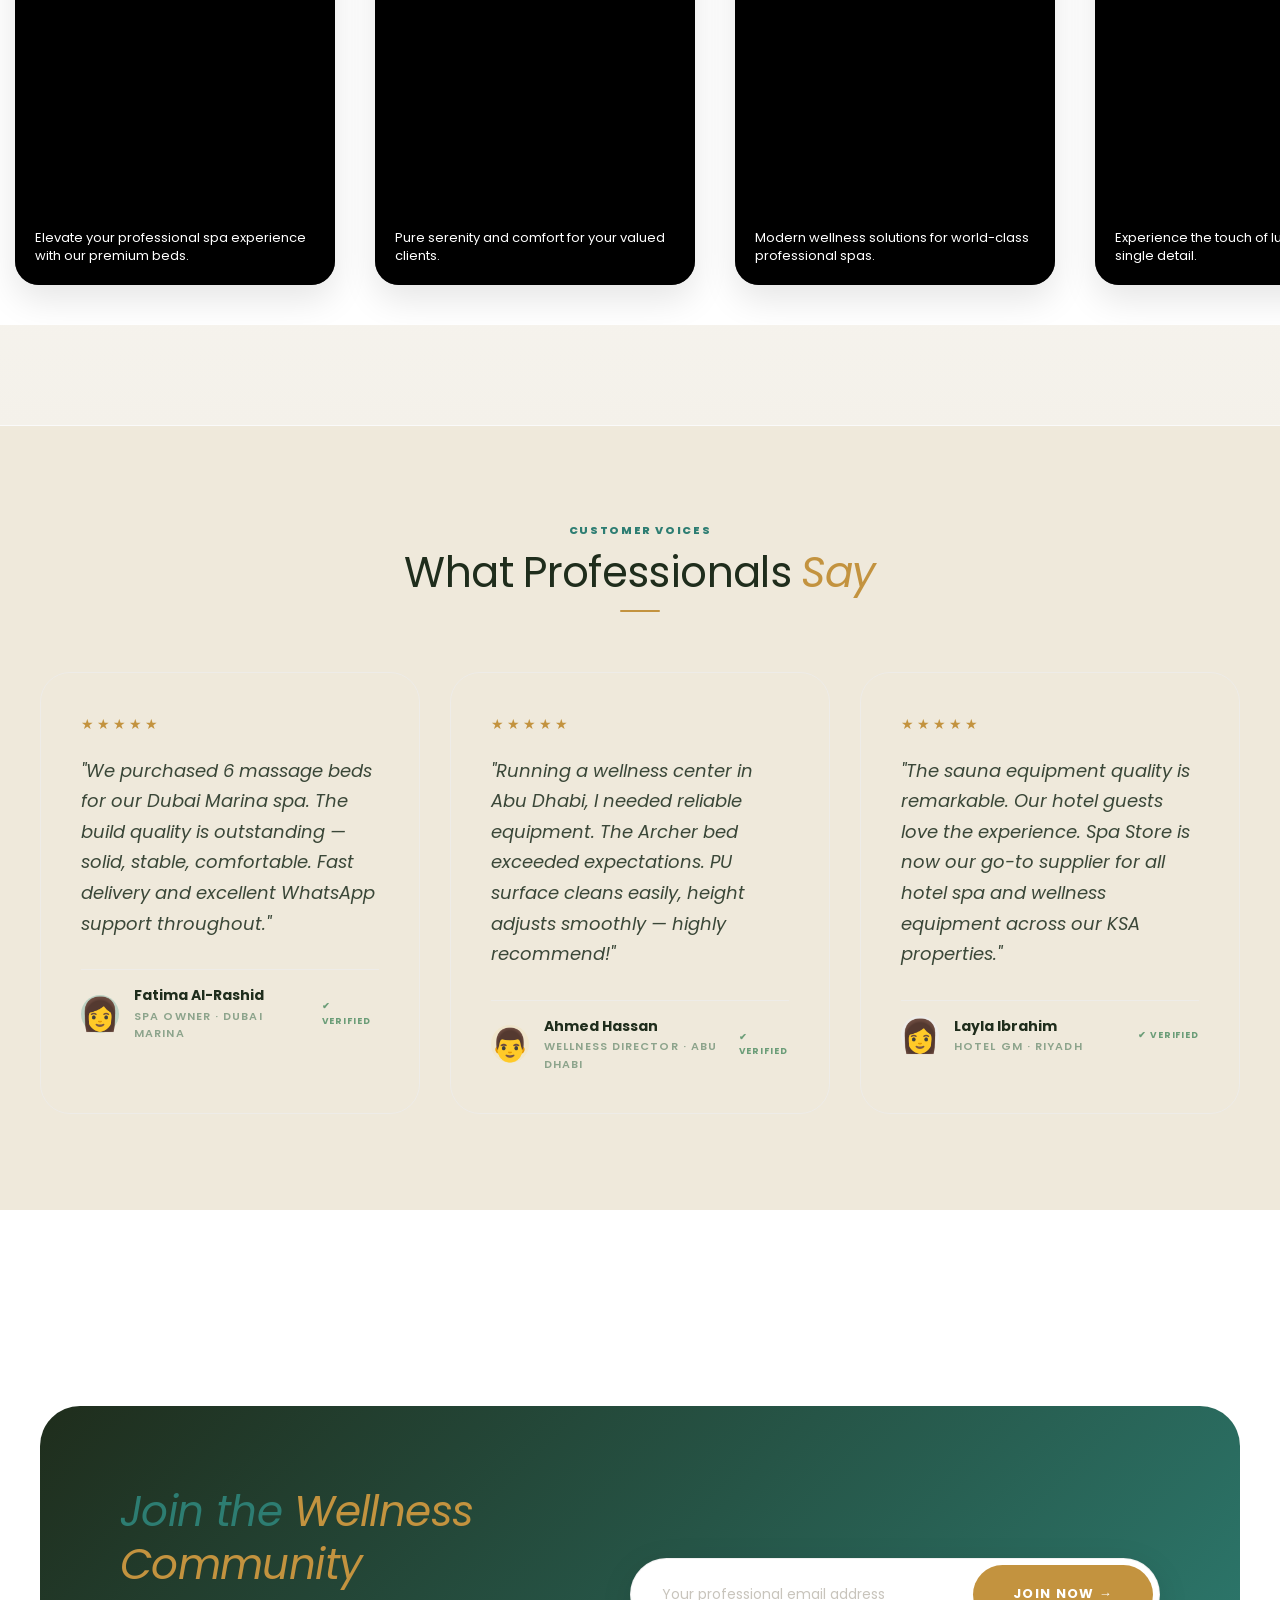
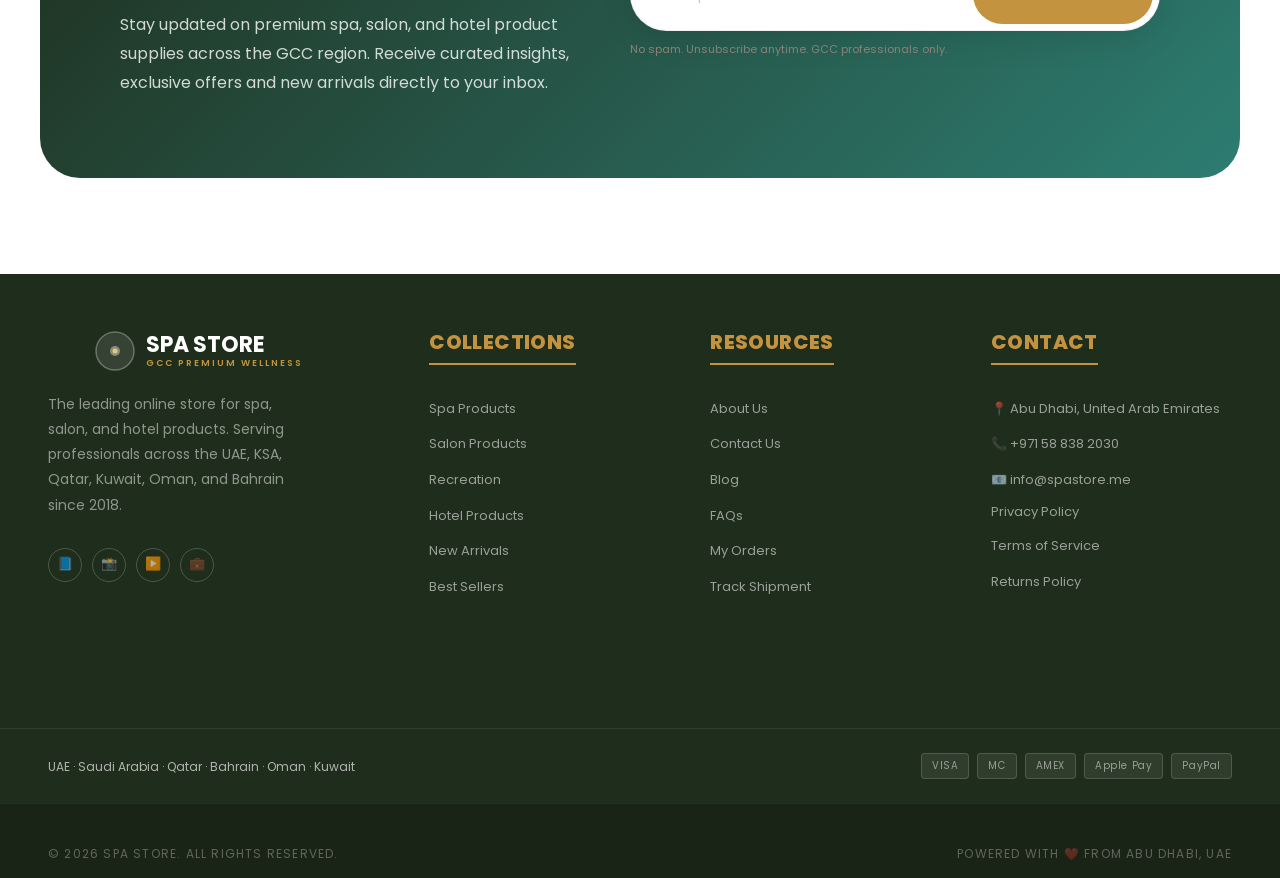
==== commit c05af1e4: "Upload all remaining files and scripts" ====
--- a/index.html
+++ b/index.html
@@ -5,11 +5,9 @@
   <meta charset="UTF-8">
   <meta name="viewport" content="width=device-width, initial-scale=1.0">
   <title>SPA STORE — Premium Spa & Wellness Supplies | UAE · GCC</title>
-  <link rel="preconnect" href="https://fonts.googleapis.com">
+  <link href="https://fonts.googleapis.com/css2?family=Poppins:ital,wght@0,300;0,400;0,500;0,600;0,700;0,800;1,400;1,600&display=swap" rel="stylesheet">
   <link rel="preconnect" href="https://fonts.gstatic.com" crossorigin>
-  <link
-    href="https://fonts.googleapis.com/css2?family=Inter:ital,opsz,wght@0,14..32,100..900;1,14..32,100..900&family=Playfair+Display:ital,wght@0,400..900;1,400..900&display=swap"
-    rel="stylesheet">
+  <link href="https://fonts.googleapis.com/css2?family=Poppins:ital,wght@0,300;0,400;0,500;0,600;0,700;0,800;1,400;1,600&display=swap" rel="stylesheet">
   <link rel="stylesheet" href="assets/css/style01.css">
   <link rel="stylesheet" href="assets/css/style02.css">
   <link rel="stylesheet" href="assets/css/style.css">
@@ -323,17 +321,15 @@
               <div class="bs-card-overlay">
                 <button class="bs-card-quick-add">🛒 Quick Add</button>
                 <button class="bs-card-wish" title="Add to Wishlist">♡</button>
-                <button class="bs-card-list" title="Add to List">📋</button>
+                <button class="bs-card-list" title="Add to Quick List">📋</button>
               </div>
             </div>
             <div class="bs-card-body">
               <div class="bs-card-cat">Massage Beds</div>
               <h3 class="bs-card-title">AGO S28 Portable Massage Table – Auto-Lock, PU Resistant</h3>
               <div class="bs-card-foot">
-                <div>
-                  <div class="bs-card-price">AED 1,800<span class="bs-card-was">AED 2,100</span></div>
-                </div>
-                <div class="bs-card-stars">★★★★★<span>48</span></div>
+                <div class="bs-card-price">AED 1,800<span class="bs-card-was">AED 2,100</span></div>
+                <button class="na-plus-btn">+</button>
               </div>
             </div>
           </div>
@@ -345,7 +341,7 @@
               <div class="bs-card-overlay">
                 <button class="bs-card-quick-add">🛒 Quick Add</button>
                 <button class="bs-card-wish" title="Add to Wishlist">♡</button>
-                <button class="bs-card-list" title="Add to List">📋</button>
+                <button class="bs-card-list" title="Add to Quick List">📋</button>
               </div>
             </div>
             <div class="bs-card-body">
@@ -365,7 +361,7 @@
               <div class="bs-card-overlay">
                 <button class="bs-card-quick-add">🛒 Quick Add</button>
                 <button class="bs-card-wish" title="Add to Wishlist">♡</button>
-                <button class="bs-card-list" title="Add to List">📋</button>
+                <button class="bs-card-list" title="Add to Quick List">📋</button>
               </div>
             </div>
             <div class="bs-card-body">
@@ -385,17 +381,15 @@
               <div class="bs-card-overlay">
                 <button class="bs-card-quick-add">🛒 Quick Add</button>
                 <button class="bs-card-wish" title="Add to Wishlist">♡</button>
-                <button class="bs-card-list" title="Add to List">📋</button>
+                <button class="bs-card-list" title="Add to Quick List">📋</button>
               </div>
             </div>
             <div class="bs-card-body">
               <div class="bs-card-cat">Sauna</div>
               <h3 class="bs-card-title">Cedar Sauna Bucket 6L with Ladle – Red Cedar</h3>
               <div class="bs-card-foot">
-                <div>
-                  <div class="bs-card-price">AED 195<span class="bs-card-was">AED 215</span></div>
-                </div>
-                <div class="bs-card-stars">★★★★★<span>17</span></div>
+                <div class="bs-card-price">AED 195<span class="bs-card-was">AED 215</span></div>
+                <button class="na-plus-btn">+</button>
               </div>
             </div>
           </div>
@@ -407,7 +401,7 @@
               <div class="bs-card-overlay">
                 <button class="bs-card-quick-add">🛒 Quick Add</button>
                 <button class="bs-card-wish" title="Add to Wishlist">♡</button>
-                <button class="bs-card-list" title="Add to List">📋</button>
+                <button class="bs-card-list" title="Add to Quick List">📋</button>
               </div>
             </div>
             <div class="bs-card-body">
@@ -427,7 +421,7 @@
               <div class="bs-card-overlay">
                 <button class="bs-card-quick-add">🛒 Quick Add</button>
                 <button class="bs-card-wish" title="Add to Wishlist">♡</button>
-                <button class="bs-card-list" title="Add to List">📋</button>
+                <button class="bs-card-list" title="Add to Quick List">📋</button>
               </div>
             </div>
             <div class="bs-card-body">
@@ -447,7 +441,7 @@
               <div class="bs-card-overlay">
                 <button class="bs-card-quick-add">🛒 Quick Add</button>
                 <button class="bs-card-wish" title="Add to Wishlist">♡</button>
-                <button class="bs-card-list" title="Add to List">📋</button>
+                <button class="bs-card-list" title="Add to Quick List">📋</button>
               </div>
             </div>
             <div class="bs-card-body">
@@ -467,17 +461,15 @@
               <div class="bs-card-overlay">
                 <button class="bs-card-quick-add">🛒 Quick Add</button>
                 <button class="bs-card-wish" title="Add to Wishlist">♡</button>
-                <button class="bs-card-list" title="Add to List">📋</button>
+                <button class="bs-card-list" title="Add to Quick List">📋</button>
               </div>
             </div>
             <div class="bs-card-body">
               <div class="bs-card-cat">Hotel Products</div>
               <h3 class="bs-card-title">Luxury Pillar Candle Set – Hotel Grade, 12 Pcs</h3>
               <div class="bs-card-foot">
-                <div>
-                  <div class="bs-card-price">AED 165<span class="bs-card-was">AED 205</span></div>
-                </div>
-                <div class="bs-card-stars">★★★★★<span>28</span></div>
+                <div class="bs-card-price">AED 165<span class="bs-card-was">AED 205</span></div>
+                <button class="na-plus-btn">+</button>
               </div>
             </div>
           </div>
@@ -488,43 +480,43 @@
       </div>
     </section>
 
-    <!-- EDITORIAL BANNERS -->
+        <!-- EDITORIAL BANNERS -->
     <section class="eb-sec eb-sec-white" style="padding-top:0;">
       <div class="w">
         <div class="eb-grid">
+          <!-- Banner 1: Primary -->
           <div class="eb-banner eb-tall eb-item-1 reveal">
-            <div class="eb-banner-bg"></div>
-            <div class="eb-banner-overlay"></div>
             <div class="eb-banner-icon">
-              <img src="assets/img/png/professiona-massage.png" alt="">
-            </div>
-            <div class="eb-banner-content"><span class="eb-banner-tag">New Collection 2025</span>
-              <h3 class="eb-banner-title">Professional<br>Massage Beds<br>& Spa Tables</h3><a href="#"
-                class="eb-banner-link">Shop the
-                Range →</a>
-            </div>
-          </div>
-          <div class="eb-banner eb-item-2 reveal d1" style="min-height:230px;">
-            <div class="eb-banner-bg"></div>
-            <div class="eb-banner-overlay"></div>
-            <div class="eb-banner-icon" style="font-size:56px;">
-              <img src="assets/img/png/Finnish-Grade.png" alt="">
-            </div>
-            <div class="eb-banner-content"><span class="eb-banner-tag">Sauna Season</span>
-              <h3 class="eb-banner-title">Finnish-Grade<br>Sauna Kits</h3><a href="#" class="eb-banner-link">Explore
-                →</a>
-            </div>
-          </div>
-          <div class="eb-banner eb-item-3 reveal d2" style="min-height:230px;">
-            <div class="eb-banner-bg"></div>
-            <div class="eb-banner-overlay"></div>
-            <div class="eb-banner-icon" style="font-size:56px;">
-              <img src="assets/img/png/Bathrobes, Towels.png" alt="">
-            </div>
-            <div class="eb-banner-content"><span class="eb-banner-tag">Hotel Essentials</span>
-              <h3 class="eb-banner-title">Bathrobes, Towels<br>& Linen Packs</h3><a href="#" class="eb-banner-link">View
-                Collection
-                →</a>
+              <img src="assets/img/png/professiona-massage.png" alt="Professional Massage Beds">
+            </div>
+            <div class="eb-banner-content">
+              <span class="eb-banner-tag">NEW COLLECTION 2025</span>
+              <h3 class="eb-banner-title">Professional<br>Massage Beds<br>& Spa Tables</h3>
+              <a href="#" class="eb-banner-link">Shop the Range</a>
+            </div>
+          </div>
+
+          <!-- Banner 2: Secondary 1 -->
+          <div class="eb-banner eb-item-2 reveal d1">
+            <div class="eb-banner-icon">
+              <img src="assets/img/png/Finnish-Grade.png" alt="Sauna Kits">
+            </div>
+            <div class="eb-banner-content">
+              <span class="eb-banner-tag">SAUNA SEASON</span>
+              <h3 class="eb-banner-title">Finnish-Grade<br>Sauna Kits</h3>
+              <a href="#" class="eb-banner-link">Explore</a>
+            </div>
+          </div>
+
+          <!-- Banner 3: Secondary 2 -->
+          <div class="eb-banner eb-item-3 reveal d2">
+            <div class="eb-banner-icon">
+              <img src="assets/img/png/Bathrobes, Towels.png" alt="Hotel Essentials">
+            </div>
+            <div class="eb-banner-content">
+              <span class="eb-banner-tag">HOTEL ESSENTIALS</span>
+              <h3 class="eb-banner-title">Bathrobes, Towels<br>& Linen Packs</h3>
+              <a href="#" class="eb-banner-link">View Collection</a>
             </div>
           </div>
         </div>
@@ -617,7 +609,7 @@
           <div class="na-card" onclick="goPg('product',null)">
             <div class="na-badge b-new">New</div>
             <button class="na-card-wish" title="Add to Wishlist">♡</button>
-            <button class="na-card-list" title="Add to List">📋</button>
+            <button class="na-card-list" title="Add to Quick List">📋</button>
             <div class="na-card-img" style="background:#eef4f2;"><span class="na-card-emoji">
                 <img src="assets/img/png/Monaco Airwave Full-Bodys.png" alt="">
               </span>
@@ -637,7 +629,7 @@
           <div class="na-card" onclick="goPg('product',null)">
             <div class="na-badge b-new">New</div>
             <button class="na-card-wish" title="Add to Wishlist">♡</button>
-            <button class="na-card-list" title="Add to List">📋</button>
+            <button class="na-card-list" title="Add to Quick List">📋</button>
             <div class="na-card-img" style="background:#f0f7ee;"><span class="na-card-emoji">
                 <img src="assets/img/png/Luxury Aromatherapy Blend.png" alt="">
               </span>
@@ -656,7 +648,7 @@
           <div class="na-card" onclick="goPg('product',null)">
             <div class="na-badge b-new">New</div>
             <button class="na-card-wish" title="Add to Wishlist">♡</button>
-            <button class="na-card-list" title="Add to List">📋</button>
+            <button class="na-card-list" title="Add to Quick List">📋</button>
             <div class="na-card-img" style="background:#f4f0ec;"><span class="na-card-emoji">
                 <img src="assets/img/png/Finnish Sauna Bucket Set.png" alt="">
               </span>
@@ -675,7 +667,7 @@
           <div class="na-card" onclick="goPg('product',null)">
             <div class="na-badge b-new">New</div>
             <button class="na-card-wish" title="Add to Wishlist">♡</button>
-            <button class="na-card-list" title="Add to List">📋</button>
+            <button class="na-card-list" title="Add to Quick List">📋</button>
             <div class="na-card-img" style="background:#eef4f2;"><span class="na-card-emoji">
                 <img src="assets/img/png/ErgoComfort 360 Massage.png" alt="">
               </span>
@@ -723,7 +715,7 @@
               <div class="na2-card-overlay">
                 <div class="na2-overlay-row">
                   <button class="na2-card-wish" title="Add to Wishlist">♡</button>
-                  <button class="na2-card-list" title="Add to List">📋</button>
+                  <button class="na2-card-list" title="Add to Quick List">📋</button>
                 </div>
                 <button class="na2-card-quick-add">🛒 Quick Add</button>
               </div>
@@ -733,6 +725,7 @@
               <h3 class="na2-card-name">Premium Electric Spa Table – Wood Cabinet</h3>
               <div class="na2-card-foot">
                 <div class="na2-card-price">AED 9,800</div>
+                <button class="na-plus-btn">+</button>
               </div>
             </div>
           </div>
@@ -744,7 +737,7 @@
               <div class="na2-card-overlay">
                 <div class="na2-overlay-row">
                   <button class="na2-card-wish" title="Add to Wishlist">♡</button>
-                  <button class="na2-card-list" title="Add to List">📋</button>
+                  <button class="na2-card-list" title="Add to Quick List">📋</button>
                 </div>
                 <button class="na2-card-quick-add">🛒 Quick Add</button>
               </div>
@@ -754,6 +747,7 @@
               <h3 class="na2-card-name">Ayurvedic Herbal Compress Bags – Set of 20</h3>
               <div class="na2-card-foot">
                 <div class="na2-card-price">AED 145</div>
+                <button class="na-plus-btn">+</button>
               </div>
             </div>
           </div>
@@ -765,7 +759,7 @@
               <div class="na2-card-overlay">
                 <div class="na2-overlay-row">
                   <button class="na2-card-wish" title="Add to Wishlist">♡</button>
-                  <button class="na2-card-list" title="Add to List">📋</button>
+                  <button class="na2-card-list" title="Add to Quick List">📋</button>
                 </div>
                 <button class="na2-card-quick-add">🛒 Quick Add</button>
               </div>
@@ -775,6 +769,7 @@
               <h3 class="na2-card-name">Mineral Salt Body Scrub – 1kg Pro Jar</h3>
               <div class="na2-card-foot">
                 <div class="na2-card-price">AED 210</div>
+                <button class="na-plus-btn">+</button>
               </div>
             </div>
           </div>
@@ -786,7 +781,7 @@
               <div class="na2-card-overlay">
                 <div class="na2-overlay-row">
                   <button class="na2-card-wish" title="Add to Wishlist">♡</button>
-                  <button class="na2-card-list" title="Add to List">📋</button>
+                  <button class="na2-card-list" title="Add to Quick List">📋</button>
                 </div>
                 <button class="na2-card-quick-add">🛒 Quick Add</button>
               </div>
@@ -796,6 +791,7 @@
               <h3 class="na2-card-name">Cedar Sauna Bench Seat – 200cm</h3>
               <div class="na2-card-foot">
                 <div class="na2-card-price">AED 1,450</div>
+                <button class="na-plus-btn">+</button>
               </div>
             </div>
           </div>
@@ -807,7 +803,7 @@
               <div class="na2-card-overlay">
                 <div class="na2-overlay-row">
                   <button class="na2-card-wish" title="Add to Wishlist">♡</button>
-                  <button class="na2-card-list" title="Add to List">📋</button>
+                  <button class="na2-card-list" title="Add to Quick List">📋</button>
                 </div>
                 <button class="na2-card-quick-add">🛒 Quick Add</button>
               </div>
@@ -817,6 +813,7 @@
               <h3 class="na2-card-name">Ultrasonic Aroma Diffuser 500ml – Mist & LED</h3>
               <div class="na2-card-foot">
                 <div class="na2-card-price">AED 320</div>
+                <button class="na-plus-btn">+</button>
               </div>
             </div>
           </div>
@@ -828,7 +825,7 @@
               <div class="na2-card-overlay">
                 <div class="na2-overlay-row">
                   <button class="na2-card-wish" title="Add to Wishlist">♡</button>
-                  <button class="na2-card-list" title="Add to List">📋</button>
+                  <button class="na2-card-list" title="Add to Quick List">📋</button>
                 </div>
                 <button class="na2-card-quick-add">🛒 Quick Add</button>
               </div>
@@ -838,6 +835,7 @@
               <h3 class="na2-card-name">Copper Oil Burner – Handcrafted Wellness</h3>
               <div class="na2-card-foot">
                 <div class="na2-card-price">AED 185</div>
+                <button class="na-plus-btn">+</button>
               </div>
             </div>
           </div>
@@ -908,7 +906,7 @@
           <div class="bss-card" onclick="goPg('product',null)">
             <div class="bss-badge bss-b-best">Best</div>
             <button class="bss-card-wish">♡</button>
-            <button class="bss-card-list">📋</button>
+            <button class="bss-card-list" title="Add to Quick List">📋</button>
             <div class="bss-card-img" style="background:#efe9db;"><span class="bss-emoji">
                 <img src="assets/img/png/AGO S28 Portable Massage Table.png" alt="">
               </span>
@@ -928,7 +926,7 @@
           <div class="bss-card" onclick="goPg('product',null)">
             <div class="bss-badge bss-b-sale">-32%</div>
             <button class="bss-card-wish">♡</button>
-            <button class="bss-card-list">📋</button>
+            <button class="bss-card-list" title="Add to Quick List">📋</button>
             <div class="bss-card-img" style="background:#f8f0e8;"><span class="bss-emoji">
                 <img src="assets/img/png/Massage Stone Set.png" alt="">
               </span>
@@ -949,7 +947,7 @@
           <div class="bss-card" onclick="goPg('product',null)">
             <div class="bss-badge bss-b-best">Best</div>
             <button class="bss-card-wish">♡</button>
-            <button class="bss-card-list">📋</button>
+            <button class="bss-card-list" title="Add to Quick List">📋</button>
             <div class="bss-card-img" style="background:#f0f7ee;"><span class="bss-emoji">
                 <img src="assets/img/png/Aromatherapy Massage Oil.png" alt="">
               </span>
@@ -969,7 +967,7 @@
           <div class="bss-card" onclick="goPg('product',null)">
             <div class="bss-badge bss-b-hot">Hot</div>
             <button class="bss-card-wish">♡</button>
-            <button class="bss-card-list">📋</button>
+            <button class="bss-card-list" title="Add to Quick List">📋</button>
             <div class="bss-card-img" style="background:#efe9db;"><span class="bss-emoji">
                 <img src="assets/img/png/Archer Luxury Therapy.png" alt="">
               </span>
@@ -1044,7 +1042,7 @@
               <div class="lo-card-overlay">
                 <div class="lo-overlay-row">
                   <button class="lo-card-wish" title="Add to Wishlist">♡</button>
-                  <button class="lo-card-list" title="Add to List">📋</button>
+                  <button class="lo-card-list" title="Add to Quick List">📋</button>
                 </div>
                 <button class="lo-card-quick-add">🛒 Quick Add</button>
               </div>
@@ -1076,7 +1074,7 @@
               <div class="lo-card-overlay">
                 <div class="lo-overlay-row">
                   <button class="lo-card-wish" title="Add to Wishlist">♡</button>
-                  <button class="lo-card-list" title="Add to List">📋</button>
+                  <button class="lo-card-list" title="Add to Quick List">📋</button>
                 </div>
                 <button class="lo-card-quick-add">🛒 Quick Add</button>
               </div>
@@ -1108,7 +1106,7 @@
               <div class="lo-card-overlay">
                 <div class="lo-overlay-row">
                   <button class="lo-card-wish" title="Add to Wishlist">♡</button>
-                  <button class="lo-card-list" title="Add to List">📋</button>
+                  <button class="lo-card-list" title="Add to Quick List">📋</button>
                 </div>
                 <button class="lo-card-quick-add">🛒 Quick Add</button>
               </div>
@@ -1140,7 +1138,7 @@
               <div class="lo-card-overlay">
                 <div class="lo-overlay-row">
                   <button class="lo-card-wish" title="Add to Wishlist">♡</button>
-                  <button class="lo-card-list" title="Add to List">📋</button>
+                  <button class="lo-card-list" title="Add to Quick List">📋</button>
                 </div>
                 <button class="lo-card-quick-add">🛒 Quick Add</button>
               </div>
@@ -1177,7 +1175,7 @@
         <div class="fc-grid fc-grid-5" style="grid-template-columns:repeat(5,1fr);">
           <div class="fc-card" onclick="goPg('product',null)">
             <button class="fc-card-wish" title="Add to Wishlist">♡</button>
-            <button class="fc-card-list" title="Add to List">📋</button>
+            <button class="fc-card-list" title="Add to Quick List">📋</button>
             <div class="fc-card-img" style="background:#eef4f2;height:180px;font-size:60px;"><span
                 class="fc-card-emoji">
                 <img src="assets/img/png/Archer Luxury Spa Bed.png" alt="">
@@ -1795,7 +1793,7 @@
         </div>
         <div class="pgrid">
           <div class="pc"><button class="pc-wish" title="Add to Wishlist">♡</button><button class="pc-list"
-              title="Add to List">📋</button>
+              title="Add to Quick List">📋</button>
             <div class="pc-img" style="background:#f8f0e8;"><span class="pc-emoji">🪨</span>
               <div class="pc-img-bg"></div>
               <div class="pc-overlay">+ Quick Add</div>
@@ -1810,7 +1808,7 @@
           </div>
           <div class="pc">
             <div class="pc-badge b-new">New</div><button class="pc-wish" title="Add to Wishlist">♡</button><button
-              class="pc-list" title="Add to List">📋</button>
+              class="pc-list" title="Add to Quick List">📋</button>
             <div class="pc-img" style="background:#f0f7ee;"><span class="pc-emoji">🌿</span>
               <div class="pc-img-bg"></div>
               <div class="pc-overlay">+ Quick Add</div>
@@ -2149,4 +2147,11 @@
   </script>
 </body>
 
-</html>+</html>
+
+
+
+
+
+
+
--- a/assets/css/style01.css
+++ b/assets/css/style01.css
@@ -30,8 +30,8 @@
      --grad-gold: linear-gradient(120deg, #c3933f, #6b9d78);
      --grad-hero: linear-gradient(135deg, #2d7d72, #1f2d1c);
 
-     --font-display: 'Playfair Display', serif;
-     --font-ui: 'Nunito', sans-serif;
+     --font-display: 'Poppins', sans-serif;
+     --font-ui: 'Poppins', sans-serif;
 
      --max: 1340px;
      --side: 48px;
@@ -3842,4 +3842,4 @@
      .bss-card-img {
          height: 180px;
      }
- }+ }
--- a/assets/css/style02.css
+++ b/assets/css/style02.css
@@ -3166,349 +3166,224 @@
    aspect-ratio: 1;
    overflow: hidden;
    position: relative;
- }
-
- .bs-card-img-inner {
-   width: 100%;
-   height: 100%;
-   display: flex;
-   align-items: center;
-   justify-content: center;
-   font-size: 80px;
-   transition: transform .7s var(--ease), filter .4s var(--ease);
- }
-
- .bs-card:hover .bs-card-img-inner {
-   transform: scale(1.1) rotate(2deg);
-   filter: contrast(1.05);
- }
-
- .bs-card-img-inner img {
-   padding: 15px;
- }
-
- .na2-card-img-inner img {
-   height: 290px;
-   object-fit: cover;
-   padding: 15px;
- }
-
- .bs-card-badge {
-   position: absolute;
-   top: 14px;
-   left: 14px;
-   font-size: 10.5px;
-   font-weight: 700;
-   letter-spacing: .09em;
-   text-transform: uppercase;
-   padding: 5px 13px;
-   border-radius: 20px;
-   z-index: 10;
-   transform: translateZ(0);
- }
-
- .bs-badge-sale {
-   background: var(--terra);
-   color: var(--white);
- }
-
- .bs-badge-new {
-   background: var(--sage-deep);
-   color: var(--white);
- }
-
- .bs-badge-hot {
-   background: var(--gold);
-   color: var(--white);
- }
-
- .bs-card-overlay {
-   position: absolute;
-   bottom: 14px;
-   left: 14px;
-   right: 14px;
-   display: flex;
-   gap: 8px;
-   opacity: 0;
-   transform: translateY(12px);
-   transition: all .35s var(--ease);
-   z-index: 20;
- }
-
- .bs-card:hover .bs-card-overlay {
-   opacity: 1;
-   transform: translateY(0);
- }
-
- .bs-card-quick-add {
-   flex: 1;
-   background: rgba(255, 255, 255, .98);
-   border: none;
-   border-radius: 10px;
-   padding: 12px;
-   font-family: var(--sans);
-   font-size: 11px;
-   font-weight: 700;
-   letter-spacing: .08em;
-   text-transform: uppercase;
-   color: var(--teal);
-   cursor: pointer;
-   display: flex;
-   align-items: center;
-   justify-content: center;
-   gap: 6px;
-   box-shadow: 0 8px 20px rgba(0, 0, 0, .15);
-   transition: all .25s var(--ease);
- }
-
- .bs-card-quick-add:hover {
-   background: var(--teal);
-   color: var(--white);
-   transform: scale(1.03);
- }
-
- .bs-card-wish,
- .bs-card-list {
-   width: 44px;
-   height: 44px;
-   border-radius: 10px;
-   background: rgba(255, 255, 255, .98);
-   border: none;
-   display: flex;
-   align-items: center;
-   justify-content: center;
-   font-size: 16px;
-   cursor: pointer;
-   box-shadow: 0 8px 20px rgba(0, 0, 0, .15);
-   transition: all .25s var(--ease);
- }
-
- .bs-card-wish:hover {
-   background: var(--gold);
-   color: var(--white);
-   transform: scale(1.1);
-   box-shadow: 0 10px 25px rgba(195, 147, 63, 0.2);
- }
-
- .bs-card-list:hover {
-   background: var(--teal);
-   color: var(--white);
-   transform: scale(1.1);
-   box-shadow: 0 10px 25px rgba(0, 79, 105, 0.2);
- }
-
- .bs-card-body {
-   padding: 20px 20px 24px;
- }
-
- .bs-card-cat {
-   font-size: 10px;
-   font-weight: 700;
-   letter-spacing: .15em;
-   text-transform: uppercase;
-   color: var(--terra);
-   margin-bottom: 8px;
-   transition: color .3s;
- }
-
- .bs-card:hover .bs-card-cat {
-   color: var(--teal);
- }
-
- .bs-card-title {
-   font-family: var(--serif);
-   font-size: 17px;
-   font-weight: 600;
-   color: var(--ink);
-   line-height: 1.35;
-   margin-bottom: 14px;
-   display: -webkit-box;
-   -webkit-line-clamp: 2;
-   -webkit-box-orient: vertical;
-   overflow: hidden;
-   transition: color .3s;
- }
-
- .bs-card:hover .bs-card-title {
-   color: var(--teal);
- }
-
- .bs-card-foot {
-   display: flex;
-   align-items: center;
-   justify-content: space-between;
- }
-
- .bs-card-price {
-   font-family: var(--serif);
-   font-size: 23px;
-   font-weight: 700;
-   color: var(--teal);
- }
-
- .bs-card-was {
-   font-size: 13px;
-   color: var(--ink-pale);
-   text-decoration: line-through;
-   margin-left: 6px;
-   font-family: var(--sans);
-   font-weight: 300;
- }
-
- .bs-card-stars {
-   color: var(--gold);
-   font-size: 12.5px;
-   display: flex;
-   align-items: center;
-   gap: 4px;
- }
-
- .bs-card-stars span {
-   color: var(--ink-light);
-   font-size: 11px;
-   margin-left: 2px;
- }
-
- /* --- EDITORIAL BANNERS (eb-*) --- */
- .eb-sec {
-   padding: 96px 0;
- }
-
- .eb-sec-white {
-   background: var(--white);
- }
-
- .eb-grid {
-   display: grid;
-   grid-template-columns: 5fr 3fr;
-   grid-template-rows: auto auto;
-   gap: 16px;
- }
-
- .eb-banner {
-   border-radius: 24px;
-   overflow: hidden;
-   position: relative;
-   display: flex;
-   align-items: flex-end;
-   padding: 40px;
-   cursor: pointer;
-   min-height: 320px;
-   transition: transform .5s var(--ease), box-shadow .5s var(--ease);
- }
-
- .eb-banner:hover {
-   transform: scale(1.015) translateY(-2px);
-   box-shadow: 0 24px 52px rgba(0, 0, 0, .18);
- }
-
- .eb-tall {
-   grid-row: span 2;
-   min-height: 480px;
- }
-
- .eb-banner-bg {
-   position: absolute;
-   inset: 0;
-   transition: transform .8s var(--ease);
-   z-index: 1;
- }
-
- .eb-banner:hover .eb-banner-bg {
-   transform: scale(1.1);
- }
-
- .eb-banner-overlay {
-   position: absolute;
-   inset: 0;
-   background: linear-gradient(to top, rgba(0, 0, 0, .75) 0%, transparent 60%);
-   z-index: 2;
-   transition: opacity .4s;
- }
-
- .eb-banner:hover .eb-banner-overlay {
-   opacity: 0.9;
- }
-
- .eb-banner-icon {
-   position: absolute;
-   right: 32px;
-   top: 50%;
-   transform: translateY(-50%) rotate(-8deg);
-   font-size: 90px;
-   opacity: .18;
-   z-index: 3;
-   transition: all .6s var(--ease);
-   pointer-events: none;
- }
-
- .eb-banner:hover .eb-banner-icon {
-   opacity: .25;
-   transform: translateY(-54%) rotate(2deg) scale(1.15);
- }
-
- .eb-item-1 {
-   background: linear-gradient(145deg, #003548, #004F69);
- }
-
- .eb-item-2 {
-   background: linear-gradient(145deg, #2D3A1A, #595F39);
- }
-
- .eb-item-3 {
-   background: linear-gradient(145deg, #6B4E38, #B89B82);
- }
-
- .eb-banner-content {
-   position: relative;
-   z-index: 10;
- }
-
- .eb-banner-tag {
-   font-size: 10px;
-   font-weight: 700;
-   letter-spacing: .22em;
-   text-transform: uppercase;
-   color: rgba(255, 255, 255, .6);
-   margin-bottom: 10px;
-   display: block;
-   transition: color .3s;
- }
-
- .eb-banner:hover .eb-banner-tag {
-   color: var(--gold);
- }
-
- .eb-banner-title {
-   font-family: var(--serif);
-   font-size: clamp(22px, 2.4vw, 32px);
-   font-weight: 700;
-   color: var(--white);
-   line-height: 1.2;
-   margin-bottom: 20px;
-   transition: transform .4s var(--ease);
- }
-
- .eb-banner:hover .eb-banner-title {
-   transform: translateY(-4px);
- }
-
- .eb-banner-link {
-   display: inline-flex;
-   align-items: center;
-   gap: 8px;
-   font-size: 11.5px;
-   font-weight: 600;
-   letter-spacing: .12em;
-   text-transform: uppercase;
-   color: var(--white);
-   border-bottom: 2px solid rgba(255, 255, 255, .3);
-   padding-bottom: 4px;
-   transition: all .3s var(--ease);
- }
-
- .eb-banner-link:hover {
-   gap: 14px;
-   border-color: var(--white);
-   color: var(--gold);
- }+  }
+
+  /* --- EDITORIAL BANNERS (eb-*) --- */
+  .eb-sec {
+    padding: 120px 0;
+    background: #ffffff;
+  }
+
+  .eb-grid {
+    display: grid;
+    grid-template-columns: 1.2fr 0.8fr;
+    grid-template-rows: repeat(2, 1fr);
+    gap: 32px;
+    max-width: 1400px;
+    margin: 0 auto;
+    padding: 0 40px;
+  }
+
+  .eb-banner {
+    border-radius: 48px;
+    overflow: hidden;
+    position: relative;
+    display: flex;
+    flex-direction: row;
+    align-items: stretch;
+    cursor: pointer;
+    transition: all .8s cubic-bezier(0.19, 1, 0.22, 1);
+    border: 1px solid rgba(0, 0, 0, 0.04);
+    box-shadow: 0 15px 45px rgba(0, 0, 0, 0.05);
+  }
+
+  /* Item 1 Vertical Layout */
+  .eb-item-1 {
+    flex-direction: column;
+  }
+
+  .eb-banner:hover {
+    transform: translateY(-12px) scale(1.005);
+    box-shadow: 0 60px 120px rgba(0, 0, 0, 0.1);
+  }
+
+  .eb-tall {
+    grid-row: span 2;
+  }
+
+  .eb-banner-bg, .eb-banner-overlay {
+    display: none;
+  }
+
+  /* Attractive "Vibrant Wellness" Image Backgrounds */
+  .eb-banner-icon {
+    flex: 1;
+    display: flex;
+    align-items: center;
+    justify-content: center;
+    position: relative;
+    overflow: hidden;
+    z-index: 5;
+    padding: 40px;
+    transition: all 0.6s var(--ease);
+  }
+
+  /* Colorful and "Attractive" Studio Spotlights */
+  .eb-item-1 .eb-banner-icon {
+    background: radial-gradient(circle at center, #ffffff 0%, #e0f2f7 50%, #c5e6f0 100%);
+    flex: 1.2;
+  }
+  
+  .eb-item-2 .eb-banner-icon { 
+    background: radial-gradient(circle at center, #ffffff 0%, #f4f8e6 50%, #e8efcf 100%);
+  }
+  
+  .eb-item-3 .eb-banner-icon { 
+    background: radial-gradient(circle at center, #ffffff 0%, #f9f4ec 50%, #f0e6d6 100%);
+  }
+  
+  /* Accent light highlight on hover */
+  .eb-banner-icon::before {
+    content: '';
+    position: absolute;
+    inset: 0;
+    background: linear-gradient(135deg, rgba(255,255,255,0.6) 0%, transparent 40%);
+    opacity: 0;
+    transition: opacity 0.5s var(--ease);
+    z-index: 2;
+  }
+
+  .eb-banner:hover .eb-banner-icon::before {
+    opacity: 1;
+  }
+
+  .eb-banner-icon img {
+    max-width: 85%;
+    max-height: 80%;
+    object-fit: contain;
+    position: relative;
+    z-index: 10;
+    transition: transform 1s cubic-bezier(0.19, 1, 0.22, 1);
+    filter: drop-shadow(0 24px 48px rgba(0, 0, 0, 0.12));
+  }
+
+  .eb-banner:hover .eb-banner-icon img {
+    transform: scale(1.18) rotate(3deg) translateY(-12px);
+    filter: drop-shadow(0 50px 80px rgba(0, 0, 0, 0.18));
+  }
+
+  .eb-banner-content {
+    flex: 1.1;
+    padding: 60px 52px;
+    display: flex;
+    flex-direction: column;
+    justify-content: center;
+    z-index: 10;
+    transition: all 0.4s var(--ease);
+    border-top: 1px solid rgba(255, 255, 255, 0.05); /* Soft split line */
+  }
+
+  .eb-tall .eb-banner-content {
+    padding: 80px 60px;
+    text-align: center;
+    align-items: center;
+  }
+
+  /* Vibrant Attractive Content Gradients */
+  .eb-item-1 .eb-banner-content { background: linear-gradient(145deg, #00445a 0%, #004f69 50%, #006380 100%); }
+  .eb-item-2 .eb-banner-content { background: linear-gradient(145deg, #3f4f1e 0%, #4a5d23 50%, #60792d 100%); }
+  .eb-item-3 .eb-banner-content { background: linear-gradient(145deg, #8b6e5b 0%, #a0816c 50%, #ba9b85 100%); }
+
+  .eb-banner-tag {
+    font-size: 11px;
+    font-weight: 800;
+    letter-spacing: .4em;
+    text-transform: uppercase;
+    color: rgba(255, 255, 255, 0.6);
+    margin-bottom: 28px;
+    display: block;
+  }
+
+  .eb-banner-title {
+    font-family: var(--serif);
+    font-size: clamp(28px, 3.2vw, 48px);
+    font-weight: 700;
+    color: #ffffff;
+    line-height: 1.1;
+    margin-bottom: 40px;
+    letter-spacing: -0.02em;
+    text-shadow: 0 4px 12px rgba(0,0,0,0.1); /* Extra contrast */
+  }
+
+  .eb-item-2 .eb-banner-title,
+  .eb-item-3 .eb-banner-title {
+    font-size: clamp(22px, 2.5vw, 36px);
+  }
+
+  .eb-banner-link {
+    display: inline-flex;
+    align-items: center;
+    gap: 12px;
+    font-size: 13px;
+    font-weight: 700;
+    letter-spacing: .25em;
+    text-transform: uppercase;
+    color: var(--gold);
+    transition: all .4s var(--ease);
+    position: relative;
+    padding-bottom: 10px;
+    text-decoration: none;
+  }
+
+  .eb-banner-link::after {
+    content: '';
+    position: absolute;
+    bottom: 0;
+    left: 0;
+    width: 60px;
+    height: 2.5px;
+    background: currentColor;
+    transition: width 0.4s var(--ease);
+    opacity: 0.7;
+  }
+
+  .eb-banner:hover .eb-banner-link {
+    color: #ffffff;
+    gap: 24px;
+    letter-spacing: .3em;
+  }
+
+  .eb-banner:hover .eb-banner-link::after {
+    width: 100%;
+    opacity: 1;
+  }
+
+  @media (max-width: 1100px) {
+    .eb-grid {
+      grid-template-columns: 1fr;
+      padding: 0 24px;
+    }
+    .eb-tall {
+      grid-row: span 1;
+    }
+    .eb-banner {
+      min-height: 480px;
+    }
+  }
+
+  @media (max-width: 600px) {
+    .eb-banner {
+      flex-direction: column;
+    }
+    .eb-banner-icon {
+      height: 350px;
+      flex: none;
+    }
+    .eb-banner-content {
+      padding: 60px 40px;
+      flex: none;
+      text-align: center;
+      align-items: center;
+    }
+  }
+
--- a/assets/css/style.css
+++ b/assets/css/style.css
@@ -173,4 +173,8 @@
     100% { transform: translateX(-50%); }
 }
 
-/* instagram-marquee end   */+/* instagram-marquee end   */
+
+
+
+
--- a/assets/css/redesign.css
+++ b/assets/css/redesign.css
@@ -1,7 +1,9 @@
 :root {
   /* Modern Marketplace Palette */
-  --font-display: 'Playfair Display', serif;
-  --font-ui: 'Inter', sans-serif;
+  --font-display: 'Poppins', sans-serif;
+  --font-ui: 'Poppins', sans-serif;
+  --sans: 'Poppins', sans-serif;
+  --serif: 'Poppins', sans-serif;
 
   --ink: #1f2d1c;
   --ink-mid: #3a4738;
@@ -40,7 +42,7 @@
 }
 
 body {
-  font-family: var(--font-ui);
+  font-family: 'Poppins', sans-serif;
   background: var(--white);
   color: var(--ink);
   line-height: 1.6;
@@ -89,7 +91,7 @@
 .mkt-hero-eyebrow .eyebrow-text { font-size: 10.5px; font-weight: 600; letter-spacing: .22em; text-transform: uppercase; color: rgba(255,255,255,.6); }
 
 .mkt-hero-h1 { 
-  font-family: var(--font-display); color: var(--white); line-height: 1.05; letter-spacing: -.02em; 
+  font-family: 'Poppins', sans-serif; color: var(--white); line-height: 1.05; letter-spacing: -.02em; 
   animation: mktFadeUp .8s .2s var(--ease) forwards; opacity:0;
 }
 .mkt-hero-h1 .l1 { display:block; font-size: clamp(48px,5.5vw,82px); font-weight:900; }
@@ -110,7 +112,7 @@
   display:flex; gap:48px; margin-top:64px; padding-top:40px; border-top:1px solid rgba(255,255,255,.1); 
   animation: mktFadeUp .7s .6s var(--ease) forwards; opacity:0;
 }
-.mkt-hero-stats .stat-n { font-family: var(--font-display); font-size:36px; font-weight:700; color:var(--white); line-height:1; }
+.mkt-hero-stats .stat-n { font-family: 'Poppins', sans-serif; font-size:36px; font-weight:700; color:var(--white); line-height:1; }
 .mkt-hero-stats .stat-u { font-size:18px; color:var(--gold); margin-left:2px; }
 .mkt-hero-stats .stat-l { font-size:10.5px; color:rgba(255,255,255,.4); letter-spacing:.05em; margin-top:6px; text-transform:uppercase; font-weight:600; }
 
@@ -251,7 +253,7 @@
 }
 
 .logo-main {
-  font-family: var(--font-display);
+  font-family: 'Poppins', sans-serif;
   font-size: 34px;
   font-weight: 900;
   color: var(--ink);
@@ -963,7 +965,7 @@
 }
 
 .sc-title {
-  font-family: var(--serif);
+  font-family: 'Poppins', sans-serif;
   font-size: 24px;
   color: var(--ink);
   margin-bottom: 8px;
@@ -992,12 +994,9 @@
   gap: 30px;
 }
 
-.na-card {
-  background: var(--white);
-  border-radius: 20px;
-  padding: 15px;
-  transition: all 0.4s var(--ease);
-  border: 1px solid rgba(0, 0, 0, 0.03);
+.na2-card {
+    background: var(--white);
+    border: 1.5px solid #eeece8;
   position: relative;
   overflow: hidden;
 }
@@ -1064,7 +1063,7 @@
 }
 
 .na-card-name {
-  font-family: var(--serif);
+  font-family: 'Poppins', sans-serif;
   font-size: 17px;
   color: var(--ink);
   margin-bottom: 15px;
@@ -1084,7 +1083,7 @@
 }
 
 .na-card-price {
-  font-family: var(--serif);
+  font-family: 'Poppins', sans-serif;
   font-size: 20px;
   font-weight: 700;
   color: var(--gold);
@@ -1295,14 +1294,14 @@
 }
 
 .bs-card-price {
-  font-family: var(--serif);
+  font-family: 'Poppins', sans-serif;
   font-size: 24px;
   font-weight: 700;
   color: var(--teal);
 }
 
 .bs-card-was {
-  font-family: var(--sans);
+  font-family: 'Poppins', sans-serif;
   font-size: 14px;
   color: var(--ink-light);
   text-decoration: line-through;
@@ -1430,7 +1429,7 @@
 }
 
 .estat-n {
-  font-family: var(--serif);
+  font-family: 'Poppins', sans-serif;
   font-size: 36px;
   font-weight: 700;
   color: var(--gold-dark);
@@ -1532,7 +1531,7 @@
   gap: 15px;
   align-items: center;
   color: var(--gold);
-  font-family: var(--serif);
+  font-family: 'Poppins', sans-serif;
   font-size: 28px;
   font-weight: 700;
 }
@@ -1687,11 +1686,11 @@
   font-size: 22px;
   font-weight: 800;
   color: var(--teal);
-  font-family: var(--serif);
+  font-family: 'Poppins', sans-serif;
 }
 
 .lo-card-name {
-  font-family: var(--serif);
+  font-family: 'Poppins', sans-serif;
   font-size: 18px;
   font-weight: 700;
   color: var(--ink);
@@ -1758,7 +1757,7 @@
 }
 
 .fcol h5 {
-  font-family: var(--serif);
+  font-family: 'Poppins', sans-serif;
   font-size: 20px;
   color: var(--gold);
   margin-bottom: 30px;
@@ -2107,7 +2106,7 @@
 }
 
 .rv-text {
-  font-family: var(--serif);
+  font-family: 'Poppins', sans-serif;
   font-size: 18px;
   font-style: italic;
   color: var(--ink-mid);
@@ -2153,7 +2152,7 @@
 }
 
 .nl-text h3 {
-  font-family: var(--serif);
+  font-family: 'Poppins', sans-serif;
   font-size: 42px;
   margin-bottom: 20px;
 }
@@ -2306,7 +2305,7 @@
   font-size: 42px;
   color: var(--ink);
   margin-bottom: 12px;
-  font-family: var(--font-display);
+  font-family: 'Poppins', sans-serif;
 }
 
 .sec-title em {
@@ -2351,4 +2350,8 @@
   height: 3px;
   background: var(--gold);
   margin: 0 auto;
-}+}
+
+
+
+
